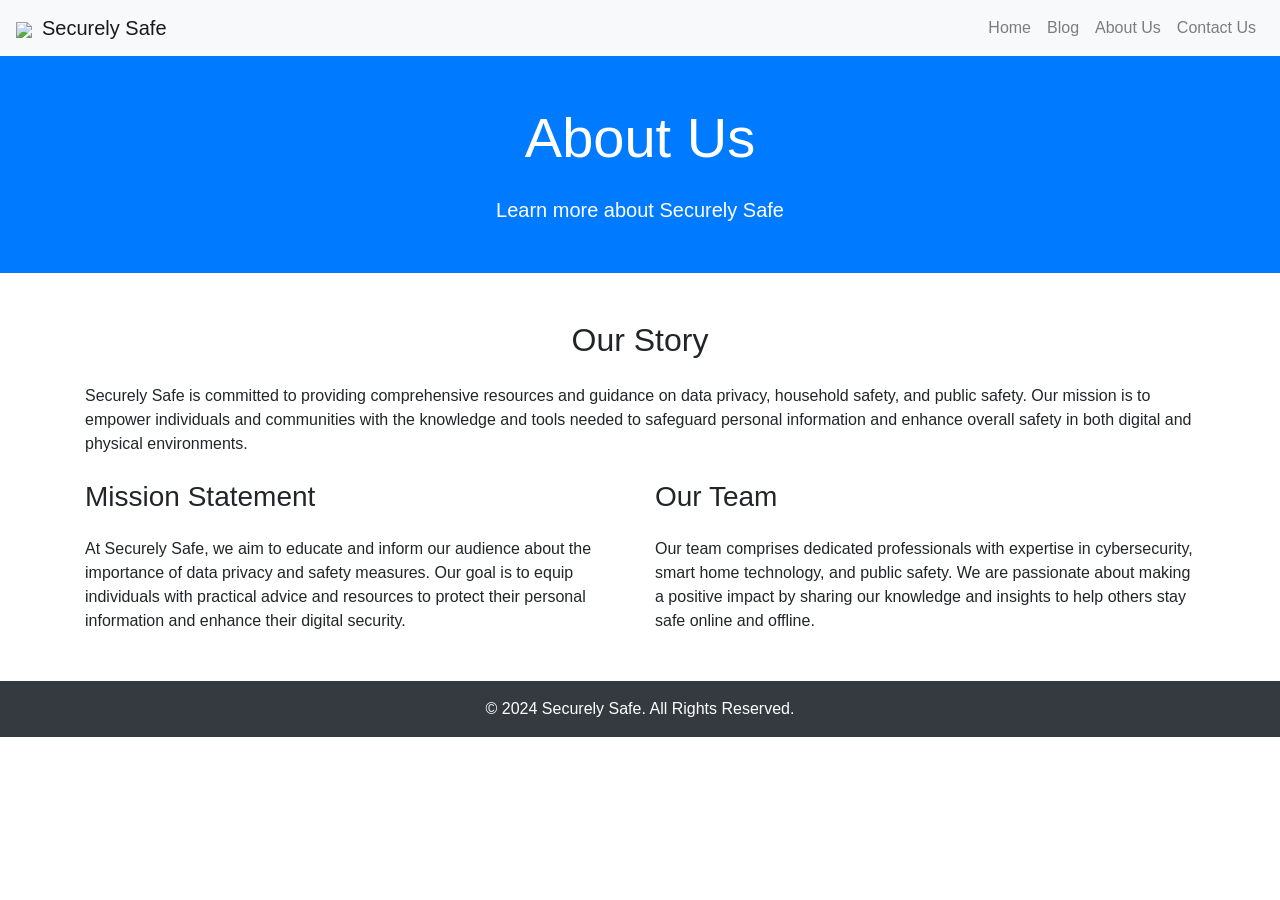
==== About-Us.html @ 58ae1cdb "Add files via upload" ====
<!DOCTYPE html>
<html lang="en">

<head>
    <meta charset="UTF-8">
    <meta name="viewport" content="width=device-width, initial-scale=1.0">
    <title>About Us - Securely Safe</title>
    <!-- Bootstrap CSS -->
    <link href="https://stackpath.bootstrapcdn.com/bootstrap/4.5.2/css/bootstrap.min.css" rel="stylesheet">
    <link rel="stylesheet" href="stylesheet.css">
    <script type="application/ld+json"
        class="yoast-schema-graph">{"@context":"https://schema.org","@graph":[{"@type":"WebPage","@id":"https://pixelgrade.com/","url":"https://pixelgrade.com/","name":"Pixelgrade - Simple WordPress Themes Made for an Easy Start","isPartOf":{"@id":"https://pixelgrade.com/#website"},"about":{"@id":"https://pixelgrade.com/#organization"},"primaryImageOfPage":{"@id":"https://pixelgrade.com/#primaryimage"},"image":{"@id":"https://pixelgrade.com/#primaryimage"},"thumbnailUrl":"https://pixelgrade.com/wp-content/uploads/2022/03/home-new-featured.png","datePublished":"2016-10-17T17:28:29+00:00","dateModified":"2022-08-20T10:22:37+00:00","description":"Pixelgrade is a design studio that for the past 10 years, creates simple WordPress themes for anyone looking to build a modern website.","breadcrumb":{"@id":"https://pixelgrade.com/#breadcrumb"},"inLanguage":"en-US","potentialAction":[{"@type":"ReadAction","target":["https://pixelgrade.com/"]}]},{"@type":"ImageObject","inLanguage":"en-US","@id":"https://pixelgrade.com/#primaryimage","url":"https://pixelgrade.com/wp-content/uploads/2022/03/home-new-featured.png","contentUrl":"https://pixelgrade.com/wp-content/uploads/2022/03/home-new-featured.png","width":1200,"height":628},{"@type":"BreadcrumbList","@id":"https://pixelgrade.com/#breadcrumb","itemListElement":[{"@type":"ListItem","position":1,"name":"Home"}]},{"@type":"WebSite","@id":"https://pixelgrade.com/#website","url":"https://pixelgrade.com/","name":"Pixelgrade","description":"Simple WordPress Themes Made for an Easy Start","publisher":{"@id":"https://pixelgrade.com/#organization"},"potentialAction":[{"@type":"SearchAction","target":{"@type":"EntryPoint","urlTemplate":"https://pixelgrade.com/?s={search_term_string}"},"query-input":"required name=search_term_string"}],"inLanguage":"en-US"},{"@type":"Organization","@id":"https://pixelgrade.com/#organization","name":"Pixel Grade Media SRL","url":"https://pixelgrade.com/","logo":{"@type":"ImageObject","inLanguage":"en-US","@id":"https://pixelgrade.com/#/schema/logo/image/","url":"https://pixelgrade.com/wp-content/uploads/2016/11/cropped-pixelgrade_profile-photo.png","contentUrl":"https://pixelgrade.com/wp-content/uploads/2016/11/cropped-pixelgrade_profile-photo.png","width":512,"height":512,"caption":"Pixel Grade Media SRL"},"image":{"@id":"https://pixelgrade.com/#/schema/logo/image/"},"sameAs":["https://www.facebook.com/pixelgrademedia/","https://twitter.com/pixelgrade","https://www.instagram.com/pixelgrade/","https://www.linkedin.com/company/pixelgrade-media","https://pinterest.com/pixelgrade/"]}]}</script>
    <link rel="dns-prefetch" href="//ajax.googleapis.com" />
    <script type="text/javascript" src="https://ajax.googleapis.com/ajax/libs/jquery/3.6.0/jquery.min.js"
        id="jquery-js"></script>
    <script type="text/javascript"
        src="https://pixelgrade.com/wp-content/plugins/wp-user-avatar/assets/flatpickr/flatpickr.min.js?ver=4.7.0"
        id="ppress-flatpickr-js"></script>
    <script type="text/javascript"
        src="https://pixelgrade.com/wp-content/plugins/wp-user-avatar/assets/select2/select2.min.js?ver=4.7.0"
        id="ppress-select2-js"></script>
    <script type="text/javascript"
        id="jquery-cookie-js-extra">var affwp_scripts = { "ajaxurl": "https:\/\/pixelgrade.com\/wp-admin\/admin-ajax.php" };</script>
    <script type="text/javascript" defer="defer"
        src="https://pixelgrade.com/wp-content/plugins/woocommerce/assets/js/jquery-cookie/jquery.cookie.min.js?ver=1.4.1-wc.6.7.0"
        id="jquery-cookie-js"></script>
    <script type="text/javascript"
        id="affwp-tracking-js-extra">var affwp_debug_vars = { "integrations": { "woocommerce": "WooCommerce" }, "version": "2.9.5.3", "currency": "USD", "ref_cookie": "affwp_ref", "visit_cookie": "affwp_ref_visit_id", "campaign_cookie": "affwp_campaign" };</script>
    <script type="text/javascript" defer="defer"
        src="https://pixelgrade.com/wp-content/plugins/affiliate-wp/assets/js/tracking.min.js?ver=2.9.5.3"
        id="affwp-tracking-js"></script>
    <script
        type="text/javascript">function addClass(el, className) { if (el.classList) { el.classList.add(className); } else { var current = el.className, found = false; var all = current.split(' '); for (var i = 0; i < all.length, !found; i++) { found = all[i] === className; } if (!found) { if (current === '') { el.className = className; } else { el.className += ' ' + className; } } } } function createStyleLink(handle, href) { var s = document.createElement('link'); s.rel = 'stylesheet'; s.onload = function () { addClass(document.body, handle + '-ready'); }; s.setAttribute('id', handle); s.setAttribute('href', href); document.body.appendChild(s) } window.addEventListener('load', function () { createStyleLink('wc-blocks-integration', 'https://pixelgrade.com/wp-content/plugins/woocommerce-subscriptions/vendor/woocommerce/subscriptions-core/build/index.css?ver=4.4.0'); createStyleLink('gutenberg-marketing-blocks-style', 'https://pixelgrade.com/wp-content/plugins/pxg-marketing-blocks/blocks/dist/blocks.style.build.css?ver=1.1.0'); createStyleLink('ppress-frontend', 'https://pixelgrade.com/wp-content/plugins/wp-user-avatar/assets/css/frontend.min.css?ver=4.7.0'); createStyleLink('ppress-flatpickr', 'https://pixelgrade.com/wp-content/plugins/wp-user-avatar/assets/flatpickr/flatpickr.min.css?ver=4.7.0'); createStyleLink('ppress-select2', 'https://pixelgrade.com/wp-content/plugins/wp-user-avatar/assets/select2/select2.min.css?ver=6.0.3'); createStyleLink('newsletter', 'https://pixelgrade.com/wp-content/plugins/newsletter/style.css?ver=7.3.6'); createStyleLink('storechild-vendor', 'https://pixelgrade.com/wp-content/themes/storechild/vendor.css?ver=2.4.33'); createStyleLink('storechild-print', 'https://pixelgrade.com/wp-content/themes/storechild/print.css?ver=2.4.33'); });</script>
    <script>window.wc_ga_pro = {}; window.wc_ga_pro.ajax_url = 'https://pixelgrade.com/wp-admin/admin-ajax.php'; window.wc_ga_pro.available_gateways = { "stripe": "Credit Card (Stripe)" }; window.wc_ga_pro.interpolate_json = function (object, variables) { if (!variables) { return object; } var j = JSON.stringify(object); for (var k in variables) { j = j.split('{$' + k + '}').join(variables[k]); } return JSON.parse(j); }; window.wc_ga_pro.get_payment_method_title = function (payment_method) { return window.wc_ga_pro.available_gateways[payment_method] || payment_method; }; window.wc_ga_pro.is_valid_email = function (email) { return /[^\s@]+@[^\s@]+\.[^\s@]+/.test(email); };</script>
    <script>(function (i, s, o, g, r, a, m) { i['GoogleAnalyticsObject'] = r; i[r] = i[r] || function () { (i[r].q = i[r].q || []).push(arguments) }, i[r].l = 1 * new Date(); a = s.createElement(o), m = s.getElementsByTagName(o)[0]; a.async = 1; a.src = g; m.parentNode.insertBefore(a, m) })(window, document, 'script', 'https://www.google-analytics.com/analytics.js', 'ga'); ga('create', 'UA-6079543-8', { "cookieDomain": "auto" }); ga('set', 'forceSSL', true); ga('require', 'GTM-NXHF29H'); ga('require', 'ec'); (function () { var event = document.createEvent('Event'); event.initEvent('wc_google_analytics_pro_loaded', true, true); document.dispatchEvent(event); })();</script>
    <script>var tikemp_ajax_url = "https://pixelgrade.com/wp-admin/admin-ajax.php";</script>
    <script
        type="text/javascript">var AFFWP = AFFWP || {}; AFFWP.referral_var = 'ref'; AFFWP.expiration = 30; AFFWP.debug = 0; AFFWP.referral_credit_last = 0;</script>
    <noscript>
        <style>
            .woocommerce-product-gallery {
                opacity: 1 !important;
            }
        </style>
    </noscript>
    <link rel="apple-touch-icon" sizes="57x57" href="image/favicon/apple-icon-57x57.png">
    <link rel="apple-touch-icon" sizes="60x60" href="image/favicon/apple-icon-60x60.png">
    <link rel="apple-touch-icon" sizes="72x72" href="image/favicon/apple-icon-72x72.png">
    <link rel="apple-touch-icon" sizes="76x76" href="image/favicon/apple-icon-76x76.png">
    <link rel="apple-touch-icon" sizes="114x114" href="image/favicon/apple-icon-114x114.png">
    <link rel="apple-touch-icon" sizes="120x120" href="image/favicon/apple-icon-120x120.png">
    <link rel="apple-touch-icon" sizes="144x144" href="image/favicon/apple-icon-144x144.png">
    <link rel="apple-touch-icon" sizes="152x152" href="image/favicon/apple-icon-152x152.png">
    <link rel="apple-touch-icon" sizes="180x180" href="image/favicon/apple-icon-180x180.png">
    <link rel="icon" type="image/png" sizes="192x192"  href="image/favicon/android-icon-192x192.png">
    <link rel="icon" type="image/png" sizes="32x32" href="image/favicon/favicon-32x32.png">
    <link rel="icon" type="image/png" sizes="96x96" href="image/favicon/favicon-96x96.png">
    <link rel="icon" type="image/png" sizes="16x16" href="image/favicon/favicon-16x16.png">
    <link rel="manifest" href="image/favicon/manifest.json">
    <meta name="msapplication-TileColor" content="#ffffff">
    <meta name="msapplication-TileImage" content="image/favicon/ms-icon-144x144.png">
    <meta name="theme-color" content="#ffffff">

</head>

<body>
    <!-- Navigation Bar -->
    <nav class="navbar navbar-expand-lg navbar-light bg-light">
        <a class="navbar-brand" href="Home.html"><img src="image/logo.jpeg" class="logo">Securely Safe</a>
        <button class="navbar-toggler" type="button" data-toggle="collapse" data-target="#navbarNav"
            aria-controls="navbarNav" aria-expanded="false" aria-label="Toggle navigation">
            <span class="navbar-toggler-icon"></span>
        </button>
        <div class="collapse navbar-collapse" id="navbarNav">
            <ul class="navbar-nav ml-auto">
                <li class="nav-item"><a class="nav-link" href="Home.html">Home</a></li>
                <li class="nav-item"><a class="nav-link" href="Blog.html">Blog</a></li>
                <li class="nav-item"><a class="nav-link" href="About-Us.html">About Us</a></li>
                <li class="nav-item"><a class="nav-link" href="Contact-Us.html">Contact Us</a></li>
            </ul>
        </div>
    </nav>
        <!-- Header Section -->
        <header class="bg-primary text-white text-center py-5" style="background-image: url(image/About-us.jpg); background-position: center; background-repeat: no-repeat; background-size: cover;">
            <div class="container">
                <h1 class="display-4">About Us</h1>
                <p class="lead">Learn more about Securely Safe</p>
            </div>
        </header>
    
        <!-- About Us Section -->
        <section id="about-us" class="py-5">
            <div class="container">
                <h2 class="text-center">Our Story</h2>
                <p>Securely Safe is committed to providing comprehensive resources and guidance on data privacy, household safety, and public safety. Our mission is to empower individuals and communities with the knowledge and tools needed to safeguard personal information and enhance overall safety in both digital and physical environments.</p>
                <div class="row mt-4">
                    <div class="col-md-6">
                        <h3>Mission Statement</h3>
                        <p>At Securely Safe, we aim to educate and inform our audience about the importance of data privacy and safety measures. Our goal is to equip individuals with practical advice and resources to protect their personal information and enhance their digital security.</p>
                    </div>
                    <div class="col-md-6">
                        <h3>Our Team</h3>
                        <p>Our team comprises dedicated professionals with expertise in cybersecurity, smart home technology, and public safety. We are passionate about making a positive impact by sharing our knowledge and insights to help others stay safe online and offline.</p>
                    </div>
                </div>
            </div>
        </section>
    
<!-- Footer -->
<footer class="bg-dark text-white text-center py-3">
    <div class="container">
        <p>&copy; 2024 Securely Safe. All Rights Reserved.</p>
    </div>
</footer>

<!-- Bootstrap JS and dependencies -->
<script src="https://code.jquery.com/jquery-3.5.1.slim.min.js"></script>
<script src="https://cdn.jsdelivr.net/npm/@popperjs/core@2.5.4/dist/umd/popper.min.js"></script>
<script src="https://stackpath.bootstrapcdn.com/bootstrap/4.5.2/js/bootstrap.min.js"></script>
<script
    type="text/javascript">(function () { var c = document.body.className; c = c.replace(/woocommerce-no-js/, 'woocommerce-js'); document.body.className = c; })();</script>
<script type="text/javascript"
    id="ppress-frontend-script-js-extra">var pp_ajax_form = { "ajaxurl": "https:\/\/pixelgrade.com\/wp-admin\/admin-ajax.php", "confirm_delete": "Are you sure?", "deleting_text": "Deleting...", "deleting_error": "An error occurred. Please try again.", "nonce": "6668561962", "disable_ajax_form": "false", "is_checkout": "0", "is_checkout_tax_enabled": "0" };</script>
<script type="text/javascript"
    src="https://pixelgrade.com/wp-content/plugins/wp-user-avatar/assets/js/frontend.min.js?ver=4.7.0"
    id="ppress-frontend-script-js"></script>
<script type="text/javascript"
    src="https://pixelgrade.com/wp-content/plugins/beautiful-and-responsive-cookie-consent/public/cookieNSCconsent.min.js?ver=2.11.1"
    id="nsc_bar_nice-cookie-consent_js-js"></script>
<script type="text/javascript"
    id="nsc_bar_nice-cookie-consent_js-js-after">window.addEventListener("load", function () { window.cookieconsent.initialise({ "content": { "deny": "", "dismiss": "", "allow": "", "link": "", "href": "", "message": "", "policy": "Cookie Settings", "savesettings": "", "target": "", "linksecond": "", "hrefsecond": "", "close": "x" }, "type": "info", "palette": { "popup": { "background": "rgba(255, 255, 255, 0)", "text": "rgba(255, 255, 255, 0)" }, "button": { "background": "rgba(255, 255, 255, 0)", "text": "rgba(255, 255, 255, 0)", "border": "" }, "switches": { "background": "", "backgroundChecked": "", "switch": "", "text": "" } }, "position": "top", "theme": "block", "cookietypes": [{ "label": "Technical", "checked": "checked", "disabled": "disabled", "cookie_suffix": "tech" }, { "label": "Marketing", "checked": "", "disabled": "", "cookie_suffix": "marketing" }], "revokable": true, "dataLayerName": "dataLayer", "improveBannerLoadingSpeed": "0", "container": "", "customizedFont": "" }) });</script>
<script type="text/javascript"
    id="storefront-js-extra">var storefront_ajax_object = { "ajaxurl": "https:\/\/pixelgrade.com\/wp-admin\/admin-ajax.php", "productSearchRest": { "root": "https:\/\/pixelgrade.com\/wp-json\/", "base": "https:\/\/pixelgrade.com\/wp-json\/esproducts\/v1\/front", "endpoint": { "search": { "method": "POST", "url": "https:\/\/pixelgrade.com\/wp-json\/esproducts\/v1\/front\/search" } } } };</script>
<script type="text/javascript" defer="defer"
    src="https://cdn.pixelgrade.com/wp-content/themes/storechild/assets/js/app.min.js,qver=2.4.33.pagespeed.ce.ubTPeoB2Pd.js"
    id="storefront-js"></script>
<script type="text/javascript"
    src="https://pixelgrade.com/wp-content/plugins/elementor/assets/js/webpack.runtime.min.js?ver=3.6.7"
    id="elementor-webpack-runtime-js"></script>
<script type="text/javascript"
    src="https://pixelgrade.com/wp-content/plugins/elementor/assets/js/frontend-modules.min.js?ver=3.6.7"
    id="elementor-frontend-modules-js"></script>
<script type="text/javascript" defer="defer"
    src="https://pixelgrade.com/wp-content/plugins/elementor/assets/lib/waypoints/waypoints.min.js?ver=4.0.2"
    id="elementor-waypoints-js"></script>
<script type="text/javascript"
    src="https://cdn.pixelgrade.com/wp-includes/js/jquery/ui/core.min.js,qver=1.13.1.pagespeed.jm.CIngjIZuxD.js"
    id="jquery-ui-core-js"></script>
<script type="text/javascript"
    id="elementor-frontend-js-before">var elementorFrontendConfig = { "environmentMode": { "edit": false, "wpPreview": false, "isScriptDebug": false }, "i18n": { "shareOnFacebook": "Share on Facebook", "shareOnTwitter": "Share on Twitter", "pinIt": "Pin it", "download": "Download", "downloadImage": "Download image", "fullscreen": "Fullscreen", "zoom": "Zoom", "share": "Share", "playVideo": "Play Video", "previous": "Previous", "next": "Next", "close": "Close" }, "is_rtl": false, "breakpoints": { "xs": 0, "sm": 480, "md": 768, "lg": 1025, "xl": 1440, "xxl": 1600 }, "responsive": { "breakpoints": { "mobile": { "label": "Mobile", "value": 767, "default_value": 767, "direction": "max", "is_enabled": true }, "mobile_extra": { "label": "Mobile Extra", "value": 880, "default_value": 880, "direction": "max", "is_enabled": false }, "tablet": { "label": "Tablet", "value": 1024, "default_value": 1024, "direction": "max", "is_enabled": true }, "tablet_extra": { "label": "Tablet Extra", "value": 1200, "default_value": 1200, "direction": "max", "is_enabled": false }, "laptop": { "label": "Laptop", "value": 1366, "default_value": 1366, "direction": "max", "is_enabled": false }, "widescreen": { "label": "Widescreen", "value": 2400, "default_value": 2400, "direction": "min", "is_enabled": false } } }, "version": "3.6.7", "is_static": false, "experimentalFeatures": { "e_optimized_assets_loading": true, "e_import_export": true, "e_hidden_wordpress_widgets": true, "theme_builder_v2": true, "landing-pages": true, "elements-color-picker": true, "favorite-widgets": true, "admin-top-bar": true, "page-transitions": true, "notes": true, "form-submissions": true, "e_scroll_snap": true }, "urls": { "assets": "https:\/\/pixelgrade.com\/wp-content\/plugins\/elementor\/assets\/" }, "settings": { "page": [], "editorPreferences": [] }, "kit": { "active_breakpoints": ["viewport_mobile", "viewport_tablet"], "global_image_lightbox": "yes", "lightbox_enable_counter": "yes", "lightbox_enable_fullscreen": "yes", "lightbox_enable_zoom": "yes", "lightbox_enable_share": "yes", "lightbox_title_src": "title", "lightbox_description_src": "description", "woocommerce_notices_elements": [] }, "post": { "id": 386, "title": "Pixelgrade%20-%20Simple%20WordPress%20Themes%20Made%20for%20an%20Easy%20Start", "excerpt": "", "featuredImage": "https:\/\/pixelgrade.com\/wp-content\/uploads\/2022\/03\/home-new-featured-1024x536.png" } };</script>
<script type="text/javascript"
    src="https://pixelgrade.com/wp-content/plugins/elementor/assets/js/frontend.min.js?ver=3.6.7"
    id="elementor-frontend-js"></script>
<script type="text/javascript"
    src="https://pixelgrade.com/wp-content/plugins/elementor-pro/assets/js/elements-handlers.min.js?ver=3.7.2"
    id="pro-elements-handlers-js"></script>
<script
    type="text/javascript">jQuery(function ($) { (function () { function trackEvents() { ga('send', 'pageview'); ga('send', { "hitType": "event", "eventCategory": "Homepage", "eventAction": "Viewed homepage", "eventLabel": null, "eventValue": null, "nonInteraction": true }); } if ('undefined' !== typeof ga) { trackEvents(); } else { document.addEventListener('wc_google_analytics_pro_loaded', trackEvents); } })(); });</script>
<script
    type="text/javascript">function addClass(el, className) { if (el.classList) { el.classList.add(className); } else { var current = el.className, found = false; var all = current.split(' '); for (var i = 0; i < all.length, !found; i++) { found = all[i] === className; } if (!found) { if (current === '') { el.className = className; } else { el.className += ' ' + className; } } } } function createStyleLink(handle, href) { var s = document.createElement('link'); s.rel = 'stylesheet'; s.onload = function () { addClass(document.body, handle + '-ready'); }; s.setAttribute('id', handle); s.setAttribute('href', href); document.body.appendChild(s) } window.addEventListener('load', function () { });</script>
</body>

</html>
---- stylesheet.css ----
.logo {
    height: 40px;
    margin-right: 10px;
}


.b-red {
    background-color: #de1651;
    color: #fff
}

.b-red a:not(.button) {
    color: hsla(0, 0%, 100%, .6)
}

.b-red a:not(.button):active,
.b-red a:not(.button):hover {
    color: #fff
}

.f-red {
    color: #de1651
}

.b-red--light {
    background-color: #de1651;
    color: #fff
}

.b-red--light a:not(.button) {
    color: hsla(0, 0%, 100%, .6)
}

.b-red--light a:not(.button):active,
.b-red--light a:not(.button):hover {
    color: #fff
}

.f-red--light {
    color: #de1651
}

.b-red--dark {
    background-color: #c8164b;
    color: #fff
}

.b-red--dark a:not(.button) {
    color: hsla(0, 0%, 100%, .6)
}

.b-red--dark a:not(.button):active,
.b-red--dark a:not(.button):hover {
    color: #fff
}

.f-red--dark {
    color: #c8164b
}

.b-red--body {
    background-color: #2a2136;
    color: #fff
}

.b-red--body a:not(.button) {
    color: hsla(0, 0%, 100%, .6)
}

.b-red--body a:not(.button):active,
.b-red--body a:not(.button):hover {
    color: #fff
}

.f-red--body {
    color: #2a2136
}

.b-blue {
    background-color: #00aca0;
    color: #fff
}

.b-blue a:not(.button) {
    color: hsla(0, 0%, 100%, .6)
}

.b-blue a:not(.button):active,
.b-blue a:not(.button):hover {
    color: #fff
}

.f-blue {
    color: #00aca0
}

.b-blue--light,
.site-header--boxed {
    background-color: #1bb1a1;
    color: #fff
}

.b-blue--light a:not(.button),
.site-header--boxed a:not(.button) {
    color: hsla(0, 0%, 100%, .6)
}

.b-blue--light a:not(.button):active,
.b-blue--light a:not(.button):hover,
.site-header--boxed a:not(.button):active,
.site-header--boxed a:not(.button):hover {
    color: #fff
}

.f-blue--light {
    color: #1bb1a1
}

.b-blue--dark {
    background-color: #059688;
    color: #fff
}

.b-blue--dark a:not(.button) {
    color: hsla(0, 0%, 100%, .6)
}

.b-blue--dark a:not(.button):active,
.b-blue--dark a:not(.button):hover {
    color: #fff
}

.f-blue--dark {
    color: #059688
}

.b-blue--body {
    background-color: #463850;
    color: #fff
}

.b-blue--body a:not(.button) {
    color: hsla(0, 0%, 100%, .6)
}

.b-blue--body a:not(.button):active,
.b-blue--body a:not(.button):hover {
    color: #fff
}

.f-blue--body {
    color: #463850
}

.b-purple {
    background-color: #8e65c0;
    color: #fff
}

.b-purple a:not(.button) {
    color: hsla(0, 0%, 100%, .6)
}

.b-purple a:not(.button):active,
.b-purple a:not(.button):hover {
    color: #fff
}

.f-purple {
    color: #8e65c0
}

.b-purple--light,
.hero--home__text,
.home-grid__products {
    background-color: #8e65c0;
    color: #fff
}

.b-purple--light a:not(.button),
.hero--home__text a:not(.button),
.home-grid__products a:not(.button) {
    color: hsla(0, 0%, 100%, .6)
}

.b-purple--light a:not(.button):active,
.b-purple--light a:not(.button):hover,
.hero--home__text a:not(.button):active,
.hero--home__text a:not(.button):hover,
.home-grid__products a:not(.button):active,
.home-grid__products a:not(.button):hover {
    color: #fff
}

.f-purple--light {
    color: #8e65c0
}

.b-purple--dark {
    background-color: #56347f;
    color: #fff
}

.b-purple--dark a:not(.button) {
    color: hsla(0, 0%, 100%, .6)
}

.b-purple--dark a:not(.button):active,
.b-purple--dark a:not(.button):hover {
    color: #fff
}

.f-purple--dark {
    color: #56347f
}

.b-purple--body {
    background-color: #2a2136;
    color: #fff
}

.b-purple--body a:not(.button) {
    color: hsla(0, 0%, 100%, .6)
}

.b-purple--body a:not(.button):active,
.b-purple--body a:not(.button):hover {
    color: #fff
}

.f-purple--body {
    color: #2a2136
}

.b-orange {
    background-color: #ff671f;
    color: #fff
}

.b-orange a:not(.button) {
    color: hsla(0, 0%, 100%, .6)
}

.b-orange a:not(.button):active,
.b-orange a:not(.button):hover {
    color: #fff
}

.f-orange {
    color: #ff671f
}

.b-orange--light {
    background-color: #ff671f;
    color: #fff
}

.b-orange--light a:not(.button) {
    color: hsla(0, 0%, 100%, .6)
}

.b-orange--light a:not(.button):active,
.b-orange--light a:not(.button):hover {
    color: #fff
}

.f-orange--light {
    color: #ff671f
}

.b-orange--dark {
    background-color: #d74400;
    color: #fff
}

.b-orange--dark a:not(.button) {
    color: hsla(0, 0%, 100%, .6)
}

.b-orange--dark a:not(.button):active,
.b-orange--dark a:not(.button):hover {
    color: #fff
}

.f-orange--dark {
    color: #d74400
}

.b-orange--body {
    background-color: #2a2136;
    color: #fff
}

.b-orange--body a:not(.button) {
    color: hsla(0, 0%, 100%, .6)
}

.b-orange--body a:not(.button):active,
.b-orange--body a:not(.button):hover {
    color: #fff
}

.f-orange--body {
    color: #2a2136
}

.b-white,
.nav--main .count,
.site-header-cart.menu .count {
    background-color: #fff;
    color: #201e21
}

.f-white {
    color: #fff
}

.b-white--light {
    background-color: #fff;
    color: #201e21
}

.f-white--light {
    color: #fff
}

.b-white--dark {
    background-color: #fff;
    color: #201e21
}

.f-white--dark {
    color: #fff
}

.b-gray {
    background-color: #f2f2f2;
    color: #201e21
}

.f-gray {
    color: #f2f2f2
}

.b-gray--light {
    background-color: #f8f8f8;
    color: #201e21
}

.f-gray--light {
    color: #f8f8f8
}

.b-gray--dark {
    background-color: #ececec;
    color: #201e21
}

.f-gray--dark {
    color: #ececec
}

.b-black {
    background-color: #201e21;
    color: #fff
}

.b-black a:not(.button) {
    color: hsla(0, 0%, 100%, .6)
}

.b-black a:not(.button):active,
.b-black a:not(.button):hover {
    color: #fff
}

.f-black {
    color: #201e21
}

.b-black--light {
    background-color: #434343;
    color: #fff
}

.b-black--light a:not(.button) {
    color: hsla(0, 0%, 100%, .6)
}

.b-black--light a:not(.button):active,
.b-black--light a:not(.button):hover {
    color: #fff
}

.f-black--light {
    color: #434343
}

.b-black--lighter {
    background-color: #828282;
    color: #fff
}

.b-black--lighter a:not(.button) {
    color: hsla(0, 0%, 100%, .6)
}

.b-black--lighter a:not(.button):active,
.b-black--lighter a:not(.button):hover {
    color: #fff
}

.f-black--lighter {
    color: #828282
}

.b-black--dark {
    background-color: #000;
    color: #fff
}

.b-black--dark a:not(.button) {
    color: hsla(0, 0%, 100%, .6)
}

.b-black--dark a:not(.button):active,
.b-black--dark a:not(.button):hover {
    color: #fff
}

.f-black--dark {
    color: #000
}

.b-green {
    background-color: #00cab6;
    color: #fff
}

.b-green a:not(.button) {
    color: hsla(0, 0%, 100%, .6)
}

.b-green a:not(.button):active,
.b-green a:not(.button):hover {
    color: #fff
}

.f-green {
    color: #00cab6
}

.b-green--light {
    background-color: #00cab6;
    color: #fff
}

.b-green--light a:not(.button) {
    color: hsla(0, 0%, 100%, .6)
}

.b-green--light a:not(.button):active,
.b-green--light a:not(.button):hover {
    color: #fff
}

.f-green--light {
    color: #00cab6
}

.b-green--dark {
    background-color: #1bb1a1;
    color: #fff
}

.b-green--dark a:not(.button) {
    color: hsla(0, 0%, 100%, .6)
}

.b-green--dark a:not(.button):active,
.b-green--dark a:not(.button):hover {
    color: #fff
}

.f-green--dark {
    color: #1bb1a1
}

.b-tan {
    background-color: #00cab6;
    color: #fff
}

.b-tan a:not(.button) {
    color: hsla(0, 0%, 100%, .6)
}

.b-tan a:not(.button):active,
.b-tan a:not(.button):hover {
    color: #fff
}

.f-tan {
    color: #00cab6
}

.b-tan--light {
    background-color: #00cab6;
    color: #fff
}

.b-tan--light a:not(.button) {
    color: hsla(0, 0%, 100%, .6)
}

.b-tan--light a:not(.button):active,
.b-tan--light a:not(.button):hover {
    color: #fff
}

.f-tan--light {
    color: #00cab6
}

.b-tan--dark {
    background-color: #00cab6;
    color: #fff
}

.b-tan--dark a:not(.button) {
    color: hsla(0, 0%, 100%, .6)
}

.b-tan--dark a:not(.button):active,
.b-tan--dark a:not(.button):hover {
    color: #fff
}

.f-tan--dark {
    color: #00cab6
}

.b-yellow {
    background-color: #f9df29;
    color: #fff
}

.b-yellow a:not(.button) {
    color: hsla(0, 0%, 100%, .6)
}

.b-yellow a:not(.button):active,
.b-yellow a:not(.button):hover {
    color: #fff
}

.f-yellow {
    color: #f9df29
}

.b-yellow--light {
    background-color: #f9df29;
    color: #fff
}

.b-yellow--light a:not(.button) {
    color: hsla(0, 0%, 100%, .6)
}

.b-yellow--light a:not(.button):active,
.b-yellow--light a:not(.button):hover {
    color: #fff
}

.f-yellow--light {
    color: #f9df29
}

.b-yellow--dark {
    background-color: #f9df29;
    color: #fff
}

.b-yellow--dark a:not(.button) {
    color: hsla(0, 0%, 100%, .6)
}

.b-yellow--dark a:not(.button):active,
.b-yellow--dark a:not(.button):hover {
    color: #fff
}

.f-yellow--dark {
    color: #f9df29
}

html {
    -webkit-box-sizing: border-box;
    box-sizing: border-box
}

*,
:after,
:before {
    -webkit-box-sizing: inherit;
    box-sizing: inherit
}

/*! normalize.css v4.2.0 | MIT License | github.com/necolas/normalize.css */
html {
    font-family: sans-serif;
    line-height: 1.15;
    -ms-text-size-adjust: 100%;
    -webkit-text-size-adjust: 100%
}

body {
    margin: 0
}

article,
aside,
details,
figcaption,
figure,
footer,
header,
main,
menu,
nav,
section,
summary {
    display: block
}

audio,
canvas,
progress,
video {
    display: inline-block
}

audio:not([controls]) {
    display: none;
    height: 0
}

progress {
    vertical-align: baseline
}

[hidden],
template {
    display: none
}

a {
    background-color: transparent;
    -webkit-text-decoration-skip: objects
}

a:active,
a:focus,
a:hover {
    outline: 0;
    outline-width: 0
}

abbr[title] {
    border-bottom: none;
    text-decoration: underline;
    -webkit-text-decoration: underline dotted;
    text-decoration: underline dotted
}

b,
strong {
    font-weight: inherit;
    font-weight: bolder
}

dfn {
    font-style: italic
}

h1 {
    font-size: 2em;
    margin: .67em 0
}

mark {
    background-color: #f9e547;
    color: #2f2f2f;
    border-radius: 3px
}

small {
    font-size: 80%
}

sub,
sup {
    font-size: 75%;
    line-height: 0;
    position: relative;
    vertical-align: baseline
}

sub {
    bottom: -.25em
}

sup {
    top: -.5em
}

img {
    border-style: none
}

svg:not(:root) {
    overflow: hidden
}

code,
kbd,
pre,
samp {
    font-family: monospace, monospace;
    font-size: 1em
}

figure {
    margin: 1em 40px
}

hr {
    -webkit-box-sizing: content-box;
    box-sizing: content-box;
    height: 0;
    overflow: visible
}

button,
input,
optgroup,
select,
textarea {
    font: inherit;
    margin: 0
}

optgroup {
    font-weight: 700
}

button,
input {
    overflow: visible
}

button,
select {
    text-transform: none
}

[type=reset],
[type=submit],
button,
html [type=button] {
    -webkit-appearance: button
}

[type=button]::-moz-focus-inner,
[type=reset]::-moz-focus-inner,
[type=submit]::-moz-focus-inner,
button::-moz-focus-inner {
    border-style: none;
    padding: 0
}

[type=button]:-moz-focusring,
[type=reset]:-moz-focusring,
[type=submit]:-moz-focusring,
button:-moz-focusring {
    outline: 1px dotted ButtonText
}

fieldset {
    border: 1px solid silver;
    margin: 0 2px;
    padding: .35em .625em .75em
}

legend {
    -webkit-box-sizing: border-box;
    box-sizing: border-box;
    color: inherit;
    display: table;
    max-width: 100%;
    padding: 0;
    white-space: normal
}

textarea {
    overflow: auto
}

[type=checkbox],
[type=radio] {
    -webkit-box-sizing: border-box;
    box-sizing: border-box;
    padding: 0
}

[type=number]::-webkit-inner-spin-button,
[type=number]::-webkit-outer-spin-button {
    height: auto
}

[type=search] {
    -webkit-appearance: textfield;
    outline-offset: -2px
}

[type=search]::-webkit-search-cancel-button,
[type=search]::-webkit-search-decoration {
    -webkit-appearance: none
}

::-webkit-input-placeholder {
    color: inherit;
    opacity: .54
}

::-webkit-file-upload-button {
    -webkit-appearance: button;
    font: inherit
}

button,
input,
optgroup,
select,
textarea {
    font-size: var(--final-font-size);
    font-weight: var(--current-font-weight);
    font-family: var(--current-font-family);
    font-style: var(--current-font-style);
    line-height: var(--current-line-height);
    letter-spacing: var(--current-letter-spacing);
    text-transform: var(--current-text-transform);
    -webkit-font-feature-settings: var(--current-font-feature);
    font-feature-settings: var(--current-font-feature)
}

h1 {
    font-size: var(--final-font-size)
}

blockquote,
body,
dd,
dl,
fieldset,
figure,
h1,
h2,
h3,
h4,
h5,
h6,
hr,
legend,
ol,
p,
pre,
ul {
    margin: 0;
    padding: 0
}

li>ol,
li>ul {
    margin-bottom: 0
}

table {
    border-collapse: collapse;
    border-spacing: 0
}

abbr[title],
dfn[title] {
    cursor: help
}

a {
    -webkit-tap-highlight-color: rgba(0, 0, 0, 0)
}

@font-face {
    font-family: Galano Classic;
    src: url(https://pxgcdn.com/fonts/galanoclassic/galano_classic_bold-webfont.woff2) format("woff2"), url(https://pxgcdn.com/fonts/galanoclassic/galano_classic_bold-webfont.woff) format("woff");
    font-weight: 700;
    font-style: normal;
    font-display: swap
}

@font-face {
    font-family: Galano Classic;
    src: url(https://pxgcdn.com/fonts/galanoclassic/galano_classic_semibold-webfont.woff2) format("woff2"), url(https://pxgcdn.com/fonts/galanoclassic/galano_classic_semibold-webfont.woff) format("woff");
    font-weight: 600;
    font-style: normal;
    font-display: swap
}

@font-face {
    font-family: Galano Classic;
    src: url(https://pxgcdn.com/fonts/galanoclassic/galanoclassic-extrabold-webfont.woff2) format("woff2"), url(https://pxgcdn.com/fonts/galanoclassic/galanoclassic-extrabold-webfont.woff) format("woff");
    font-weight: 700;
    font-style: normal;
    font-display: swap
}

@font-face {
    font-family: Galano Grotesque Alt;
    src: url(https://pxgcdn.com/fonts/galanogrotesquealt/galano_grotesque_alt-webfont.woff2) format("woff2"), url(https://pxgcdn.com/fonts/galanogrotesquealt/galano_grotesque_alt-webfont.woff) format("woff");
    font-weight: 400;
    font-style: normal;
    font-display: swap
}

@font-face {
    font-family: Galano Grotesque Alt;
    src: url(https://pxgcdn.com/fonts/galanogrotesquealt/galano_grotesque_alt_italic-webfont.woff2) format("woff2"), url(https://pxgcdn.com/fonts/galanogrotesquealt/galano_grotesque_alt_italic-webfont.woff) format("woff");
    font-weight: 400;
    font-style: italic;
    font-display: swap
}

@font-face {
    font-family: Galano Grotesque Alt;
    src: url(https://pxgcdn.com/fonts/galanogrotesquealt/galano_grotesque_alt_semi_bold-webfont.woff2) format("woff2"), url(https://pxgcdn.com/fonts/galanogrotesquealt/galano_grotesque_alt_semi_bold-webfont.woff) format("woff");
    font-weight: 700;
    font-style: normal;
    font-display: swap
}

@font-face {
    font-family: Galano Grotesque Alt;
    src: url(https://pxgcdn.com/fonts/galanogrotesquealt/galano_grotesque_alt_semi_bold_italic-webfont.woff2) format("woff2"), url(https://pxgcdn.com/fonts/galanogrotesquealt/galano_grotesque_alt_semi_bold_italic-webfont.woff) format("woff");
    font-weight: 700;
    font-style: italic;
    font-display: swap
}

@font-face {
    font-family: Galano Grotesque Alt;
    src: url(https://pxgcdn.com/fonts/galanogrotesquealt/galano_grotesque_alt_medium-webfont.woff2) format("woff2"), url(https://pxgcdn.com/fonts/galanogrotesquealt/galano_grotesque_alt_medium-webfont.woff) format("woff");
    font-weight: 500;
    font-style: normal;
    font-display: swap
}

@font-face {
    font-family: Adelle Sans;
    src: url(https://pxgcdn.com/fonts/adellesans/07-07-2020/adellesans-regular-webfont.woff2) format("woff2"), url(https://pxgcdn.com/fonts/adellesans/07-07-2020/adellesans-regular-webfont.woff2) format("woff");
    font-weight: 400;
    font-style: normal;
    font-display: swap
}

@font-face {
    font-family: Adelle Sans;
    src: url(https://pxgcdn.com/fonts/adellesans/07-07-2020/adellesans-italic-webfont.woff2) format("woff2"), url(https://pxgcdn.com/fonts/adellesans/07-07-2020/adellesans-italic-webfont.woff2) format("woff");
    font-weight: 400;
    font-style: italic;
    font-display: swap
}

@font-face {
    font-family: Adelle Sans;
    src: url(https://pxgcdn.com/fonts/adellesans/07-07-2020/adellesans-extrabold-webfont.woff2) format("woff2"), url(https://pxgcdn.com/fonts/adellesans/07-07-2020/adellesans-extrabold-webfont.woff2) format("woff");
    font-weight: 700;
    font-style: normal;
    font-display: swap
}

@font-face {
    font-family: Adelle Sans;
    src: url(https://pxgcdn.com/fonts/adellesans/07-07-2020/adellesans-extrabolditalic-webfont.woff2) format("woff2"), url(https://pxgcdn.com/fonts/adellesans/07-07-2020/adellesans-extrabolditalic-webfont.woff2) format("woff");
    font-weight: 700;
    font-style: italic;
    font-display: swap
}

@font-face {
    font-family: Adelle;
    src: url(https://pxgcdn.com/fonts/adelle/01-10-2020-custom-subset/adelle-regular-webfont.woff2) format("woff2"), url(https://pxgcdn.com/fonts/adelle/01-10-2020-custom-subset/adelle-regular-webfont.woff) format("woff");
    font-weight: 400;
    font-style: normal
}

@font-face {
    font-family: Adelle;
    src: url(https://pxgcdn.com/fonts/adelle/01-10-2020-custom-subset/adelle-italic-webfont.woff2) format("woff2"), url(https://pxgcdn.com/fonts/adelle/01-10-2020-custom-subset/adelle-italic-webfont.woff) format("woff");
    font-weight: 400;
    font-style: italic
}

@font-face {
    font-family: Adelle;
    src: url(https://pxgcdn.com/fonts/adelle/01-10-2020-custom-subset/adelle-extrabold-webfont.woff2) format("woff2"), url(https://pxgcdn.com/fonts/adelle/01-10-2020-custom-subset/adelle-extrabold-webfont.woff) format("woff");
    font-weight: 800;
    font-style: normal
}

@font-face {
    font-family: Adelle;
    src: url(https://pxgcdn.com/fonts/adelle/01-10-2020-custom-subset/adelle-extrabolditalic-webfont.woff2) format("woff2"), url(https://pxgcdn.com/fonts/adelle/01-10-2020-custom-subset/adelle-extrabolditalic-webfont.woff) format("woff");
    font-weight: 800;
    font-style: italic
}

address,
blockquote,
dl,
fieldset,
figure,
h1,
h2,
h3,
h4,
h5,
h6,
hr,
ol,
p,
pre,
table,
ul {
    margin-bottom: 24px
}

dd,
ol,
ul {
    margin-left: 24px
}

pre {
    white-space: pre;
    white-space: pre-wrap;
    word-break: break-all;
    word-wrap: break-word
}

img {
    max-width: 100%;
    font-style: italic;
    vertical-align: middle;
    height: auto
}

.is--loading {
    position: relative;
    min-height: 60px
}

.is--loading:after {
    content: "";
    width: 100%;
    height: 100%;
    position: absolute;
    top: 0;
    left: 0;
    background: hsla(0, 0%, 100%, .8) url('data:image/svg+xml;utf8,<svg version="1.1" id="loader-1" xmlns="http://www.w3.org/2000/svg" xmlns:xlink="http://www.w3.org/1999/xlink" x="0px" y="0px" width="40px" height="40px" viewBox="0 0 50 50" style="enable-background:new 0 0 50 50;" xml:space="preserve"><path fill="#0000" d="M25.251,6.461c-10.318,0-18.683,8.365-18.683,18.683h4.068c0-8.071,6.543-14.615,14.615-14.615V6.461z" transform="rotate(220 25 25)"><animateTransform attributeType="xml" attributeName="transform" type="rotate" from="0 25 25" to="360 25 25" dur="0.6s" repeatCount="indefinite"></animateTransform></path></svg>') no-repeat 50%
}

body,
html {
    height: 100%
}

html {
    scroll-padding-top: var(--site-header-height, 0)
}

.site-content:after {
    content: "" !important;
    display: block !important;
    clear: both !important
}

.page-wrapper {
    position: relative;
    height: 100%
}

.error404 .footer-themes-gallery h4 {
    color: #fff
}

.page-template-no-hero.elementor-editor-active .site-header {
    pointer-events: none
}

.page-template-front-new .elementor-section,
.page-template-no-hero .elementor-section {
    padding-left: 0 !important;
    padding-right: 0 !important
}

.page-template-support .hero__content .button {
    margin-bottom: 8px
}

.page-template-support .layout__item {
    --font-size: var(--site-small-font-size);
    --current-font-family: var(--site-small-font-family);
    --current-line-height: var(--site-small-line-height);
    --current-font-weight: var(--site-small-font-weight);
    --current-letter-spacing: var(--site-small-letter-spacing)
}

sup {
    --font-size: 16
}

.small,
small {
    --font-size: 11px;
    --current-line-height: 1
}

b,
strong {
    --current-font-weight: bold
}

em,
i {
    --current-font-style: italic
}

a {
    text-decoration: none;
    color: var(--page-accent-color, var(--site-color-teal))
}

a,
a:after,
a:before {
    -webkit-transition: all .1s linear;
    transition: all .1s linear
}

a:hover {
    color: inherit
}

blockquote {
    margin: 0;
    position: relative;
    padding-top: 0
}

@media (min-width:46.25em) {
    blockquote {
        padding-top: 0;
        padding-left: var(--site-pulled-elements-spacing)
    }

    .theme__section blockquote {
        padding-left: 0
    }

    blockquote:after {
        top: .5em;
        width: 48px
    }
}

blockquote cite {
    color: var(--site-blockquote-color);
    -webkit-font-feature-settings: "c2sc", "smcp";
    font-feature-settings: "c2sc", "smcp";
    font-style: normal
}

input:focus {
    outline: 0
}

.form-row,
p.form-row {
    position: relative
}

.entry-content p.form-row {
    padding-top: 0;
    padding-bottom: 0
}

label {
    display: block;
    position: relative;
    top: -4px;
    padding-bottom: 0;
    --font-size: 16;
    color: #201e21;
    -webkit-transition: -webkit-transform .2s ease-in-out;
    transition: -webkit-transform .2s ease-in-out;
    transition: transform .2s ease-in-out;
    transition: transform .2s ease-in-out, -webkit-transform .2s ease-in-out;
    will-change: transform
}

label>input[type=checkbox]:first-child {
    margin-right: 6px
}

label abbr[title] {
    text-decoration: none
}

input[type=color],
input[type=date],
input[type=datetime-local],
input[type=datetime],
input[type=email],
input[type=month],
input[type=number],
input[type=password],
input[type=search],
input[type=tel],
input[type=text],
input[type=time],
input[type=url],
input[type=week],
select,
textarea {
    width: 100%;
    min-height: 50px;
    display: block;
    padding: 12px 15px;
    outline: 0;
    -webkit-transition: all .2s;
    transition: all .2s;
    background: #fff;
    border: 2px solid var(--site-color-sky-dark, #c4c7d5);
    border-radius: 4px;
    -webkit-appearance: none;
    --font-size: var(--site-input-font-size);
    --current-font-family: var(--site-input-font-family);
    --current-line-height: var(--site-input-line-height);
    --current-font-weight: var(--site-input-font-weight)
}

input[type=color] ::-webkit-input-placeholder,
input[type=date] ::-webkit-input-placeholder,
input[type=datetime-local] ::-webkit-input-placeholder,
input[type=datetime] ::-webkit-input-placeholder,
input[type=email] ::-webkit-input-placeholder,
input[type=month] ::-webkit-input-placeholder,
input[type=number] ::-webkit-input-placeholder,
input[type=password] ::-webkit-input-placeholder,
input[type=search] ::-webkit-input-placeholder,
input[type=tel] ::-webkit-input-placeholder,
input[type=text] ::-webkit-input-placeholder,
input[type=time] ::-webkit-input-placeholder,
input[type=url] ::-webkit-input-placeholder,
input[type=week] ::-webkit-input-placeholder,
select ::-webkit-input-placeholder,
textarea ::-webkit-input-placeholder {
    color: var(--site-color-subdued)
}

input[type=color] ::-moz-placeholder,
input[type=date] ::-moz-placeholder,
input[type=datetime-local] ::-moz-placeholder,
input[type=datetime] ::-moz-placeholder,
input[type=email] ::-moz-placeholder,
input[type=month] ::-moz-placeholder,
input[type=number] ::-moz-placeholder,
input[type=password] ::-moz-placeholder,
input[type=search] ::-moz-placeholder,
input[type=tel] ::-moz-placeholder,
input[type=text] ::-moz-placeholder,
input[type=time] ::-moz-placeholder,
input[type=url] ::-moz-placeholder,
input[type=week] ::-moz-placeholder,
select ::-moz-placeholder,
textarea ::-moz-placeholder {
    color: var(--site-color-subdued)
}

input[type=color] :-ms-input-placeholder,
input[type=date] :-ms-input-placeholder,
input[type=datetime-local] :-ms-input-placeholder,
input[type=datetime] :-ms-input-placeholder,
input[type=email] :-ms-input-placeholder,
input[type=month] :-ms-input-placeholder,
input[type=number] :-ms-input-placeholder,
input[type=password] :-ms-input-placeholder,
input[type=search] :-ms-input-placeholder,
input[type=tel] :-ms-input-placeholder,
input[type=text] :-ms-input-placeholder,
input[type=time] :-ms-input-placeholder,
input[type=url] :-ms-input-placeholder,
input[type=week] :-ms-input-placeholder,
select :-ms-input-placeholder,
textarea :-ms-input-placeholder {
    color: var(--site-color-subdued)
}

input[type=color] :-moz-placeholder,
input[type=date] :-moz-placeholder,
input[type=datetime-local] :-moz-placeholder,
input[type=datetime] :-moz-placeholder,
input[type=email] :-moz-placeholder,
input[type=month] :-moz-placeholder,
input[type=number] :-moz-placeholder,
input[type=password] :-moz-placeholder,
input[type=search] :-moz-placeholder,
input[type=tel] :-moz-placeholder,
input[type=text] :-moz-placeholder,
input[type=time] :-moz-placeholder,
input[type=url] :-moz-placeholder,
input[type=week] :-moz-placeholder,
select :-moz-placeholder,
textarea :-moz-placeholder {
    color: var(--site-color-subdued)
}

input[type=color]:hover,
input[type=date]:hover,
input[type=datetime-local]:hover,
input[type=datetime]:hover,
input[type=email]:hover,
input[type=month]:hover,
input[type=number]:hover,
input[type=password]:hover,
input[type=search]:hover,
input[type=tel]:hover,
input[type=text]:hover,
input[type=time]:hover,
input[type=url]:hover,
input[type=week]:hover,
select:hover,
textarea:hover {
    border-color: var(--site-color-ink-light, #9195ab)
}

input[type=color]:focus,
input[type=date]:focus,
input[type=datetime-local]:focus,
input[type=datetime]:focus,
input[type=email]:focus,
input[type=month]:focus,
input[type=number]:focus,
input[type=password]:focus,
input[type=search]:focus,
input[type=tel]:focus,
input[type=text]:focus,
input[type=time]:focus,
input[type=url]:focus,
input[type=week]:focus,
select:focus,
textarea:focus {
    border: 2px solid rgba(142, 101, 192, .5);
    -webkit-box-shadow: 0 0 6px rgba(150, 96, 198, .5);
    box-shadow: 0 0 6px rgba(150, 96, 198, .5)
}

input[type=color].prefix,
input[type=date].prefix,
input[type=datetime-local].prefix,
input[type=datetime].prefix,
input[type=email].prefix,
input[type=month].prefix,
input[type=number].prefix,
input[type=password].prefix,
input[type=search].prefix,
input[type=tel].prefix,
input[type=text].prefix,
input[type=time].prefix,
input[type=url].prefix,
input[type=week].prefix,
select.prefix,
textarea.prefix {
    border-top-right-radius: 0;
    border-bottom-right-radius: 0
}

input[type=color].suffix,
input[type=date].suffix,
input[type=datetime-local].suffix,
input[type=datetime].suffix,
input[type=email].suffix,
input[type=month].suffix,
input[type=number].suffix,
input[type=password].suffix,
input[type=search].suffix,
input[type=tel].suffix,
input[type=text].suffix,
input[type=time].suffix,
input[type=url].suffix,
input[type=week].suffix,
select.suffix,
textarea.suffix {
    border-top-left-radius: 0;
    border-bottom-left-radius: 0
}

input[type=color]:disabled,
input[type=color][disabled],
input[type=date]:disabled,
input[type=date][disabled],
input[type=datetime-local]:disabled,
input[type=datetime-local][disabled],
input[type=datetime]:disabled,
input[type=datetime][disabled],
input[type=email]:disabled,
input[type=email][disabled],
input[type=month]:disabled,
input[type=month][disabled],
input[type=number]:disabled,
input[type=number][disabled],
input[type=password]:disabled,
input[type=password][disabled],
input[type=search]:disabled,
input[type=search][disabled],
input[type=tel]:disabled,
input[type=tel][disabled],
input[type=text]:disabled,
input[type=text][disabled],
input[type=time]:disabled,
input[type=time][disabled],
input[type=url]:disabled,
input[type=url][disabled],
input[type=week]:disabled,
input[type=week][disabled],
select:disabled,
select[disabled],
textarea:disabled,
textarea[disabled] {
    opacity: .4;
    cursor: default
}

select {
    -moz-appearance: none;
    -webkit-appearance: none;
    background: #fff url("[data-uri]") no-repeat calc(100% - 16px) 50%;
    background-color: #f8f8f8
}

select[multiple] {
    padding: 0;
    background: #f8f8f8
}

select[multiple]>option {
    padding: 10px 16px;
    min-height: 48px;
    font-weight: 100
}

select[multiple]:focus {
    color: #201e21
}

select[multiple]:focus option:active,
select[multiple]:focus option:checked,
select[multiple]:focus option:focus {
    background: purple -webkit-gradient(linear, left bottom, left top, from(#8e65c0), to(#8e65c0));
    background: purple linear-gradient(0deg, #8e65c0, #8e65c0)
}

.checkbox,
.radio {
    -webkit-box-align: center;
    -ms-flex-align: center;
    align-items: center
}

.checkbox:last-child,
.radio:last-child {
    margin-bottom: 6px
}

.checkbox label,
.radio label {
    cursor: pointer
}

.checkbox label:before,
.radio label:before {
    content: "";
    display: block;
    float: left;
    margin-bottom: 30px;
    margin-right: 12px;
    height: 24px;
    width: 24px;
    border-radius: 24px;
    border: 1px solid #d0d0d0;
    -webkit-transition: all .2s ease;
    transition: all .2s ease
}

.checkbox input[type=checkbox],
.radio input[type=radio] {
    display: none
}

.checkbox input[type=checkbox]:checked+label:before,
.radio input[type=radio]:checked+label:before {
    border: 7px solid #8e65c0;
    background: #fff
}

.checkbox label:before {
    border-radius: 2px;
    background: #fff
}

.checkbox input[type=checkbox]:checked+label:before {
    border: 1px solid #8e65c0;
    background: #8e65c0 url('data:image/svg+xml;utf8,<svg width="13px" height="9px" viewBox="301 20 13 9" version="1.1" xmlns="http://www.w3.org/2000/svg" xmlns:xlink="http://www.w3.org/1999/xlink"><polygon id="Path-2" stroke="none" fill="#FFFFFF" fill-rule="evenodd" points="313 20 314 21 306 29 301 24 302 23 306 27"></polygon></svg>') no-repeat calc(100% - 4px) 50%
}

fieldset {
    padding: 0;
    border: 0;
    margin-top: 24px
}

fieldset legend {
    --font-size: var(--site-subheading-font-size);
    --current-font-family: var(--site-subheading-font-family);
    --current-line-height: var(--site-subheading-line-height);
    --current-font-weight: var(--site-subheading-font-weight);
    --current-letter-spacing: var(--site-subheading-letter-spacing)
}

.form-control {
    position: relative;
    display: inline-block
}

.form-control input {
    margin-bottom: 0
}

.form-control input+.icon,
.form-control input+p+.icon {
    position: absolute;
    top: 0;
    right: 0;
    height: 100%
}

.form-control input+.icon:before,
.form-control input+p+.icon:before {
    position: absolute;
    top: 50%;
    right: 12px;
    -webkit-transform: translateY(-50%);
    transform: translateY(-50%);
    font-size: 16px
}

.form-control input:focus+.icon:before,
.form-control input:focus+p+.icon:before {
    color: #fff
}

.form-control.has--icon input {
    padding-right: 48px
}

button[type=submit],
input[type=submit] {
    --site-button-padding: 0.5em 1em 0.6em;
    --site-button-border-width: 0.12em;
    --site-button-border-style: solid;
    --site-button-border-radius: 4px;
    --site-button-transition: all 0.2s ease-out;
    --site-button-background-color: #8e65c0;
    --site-button-text-color: #fff;
    --site-button-hover-text-color: #fff;
    --site-button-border-color: var(--site-button-background-color);
    --site-button-hover-background-color: var(--site-button-background-color);
    display: inline-block;
    text-decoration: none;
    text-align: center;
    cursor: pointer;
    -webkit-transform: perspective(1px) translateZ(0);
    transform: perspective(1px) translateZ(0);
    padding: var(--site-button-padding);
    border: var(--site-button-border-width) var(--site-button-border-style) var(--site-button-border-color);
    border-radius: var(--site-button-border-radius);
    background-color: var(--site-button-background-color);
    -webkit-transition: var(--site-button-transition);
    transition: var(--site-button-transition);
    -webkit-transition-property: background-color, border-color, color, -webkit-transform, -webkit-box-shadow;
    transition-property: background-color, border-color, color, -webkit-transform, -webkit-box-shadow;
    transition-property: transform, background-color, border-color, color, box-shadow;
    transition-property: transform, background-color, border-color, color, box-shadow, -webkit-transform, -webkit-box-shadow;
    color: var(--site-button-text-color);
    --font-size: var(--site-navigation-font-size);
    --current-font-family: var(--site-navigation-font-family);
    --current-line-height: var(--site-navigation-line-height);
    --current-font-weight: var(--site-navigation-font-weight);
    --current-letter-spacing: var(--site-navigation-letter-spacing);
    --font-size: 20;
    background-color: #8e65c0;
    color: #fff
}

button[type=submit]:hover,
input[type=submit]:hover {
    -webkit-transform: scale(1.05) translateY(-3px);
    transform: scale(1.05) translateY(-3px);
    -webkit-box-shadow: 0 4px 4px 0 rgba(42, 54, 52, .1), 0 8px 8px 0 rgba(42, 54, 52, .1), 0 16px 16px 0 rgba(42, 54, 52, .1), 0 16px 32px 0 rgba(42, 54, 52, .1), 0 32px 64px 0 rgba(42, 54, 52, .1), 0 64px 128px 0 rgba(42, 54, 52, .1);
    box-shadow: 0 4px 4px 0 rgba(42, 54, 52, .1), 0 8px 8px 0 rgba(42, 54, 52, .1), 0 16px 16px 0 rgba(42, 54, 52, .1), 0 16px 32px 0 rgba(42, 54, 52, .1), 0 32px 64px 0 rgba(42, 54, 52, .1), 0 64px 128px 0 rgba(42, 54, 52, .1)
}

button[type=submit]:active,
button[type=submit]:focus,
input[type=submit]:active,
input[type=submit]:focus {
    -webkit-transform: scale(1.02) translateY(1px);
    transform: scale(1.02) translateY(1px)
}

button[type=submit][disabled],
input[type=submit][disabled] {
    cursor: not-allowed;
    opacity: .5
}

button[type=submit]:active,
button[type=submit]:focus,
button[type=submit]:hover,
input[type=submit]:active,
input[type=submit]:focus,
input[type=submit]:hover {
    background-color: var(--site-button-hover-background-color)
}

@media (min-width:46.25em) {

    button[type=submit]:hover:not(.button--disable-hover-effect),
    input[type=submit]:hover:not(.button--disable-hover-effect) {
        -webkit-transform: scale(1.05) translateY(-3px);
        transform: scale(1.05) translateY(-3px);
        -webkit-box-shadow: 0 10px 20px -10px rgba(0, 0, 0, .7);
        box-shadow: 0 10px 20px -10px rgba(0, 0, 0, .7)
    }

    button[type=submit]:hover:not(.button--disable-hover-effect):active,
    button[type=submit]:hover:not(.button--disable-hover-effect):focus,
    input[type=submit]:hover:not(.button--disable-hover-effect):active,
    input[type=submit]:hover:not(.button--disable-hover-effect):focus {
        -webkit-transform: scale(1.02) translateY(1px);
        transform: scale(1.02) translateY(1px)
    }
}

button[type=submit]:active,
button[type=submit]:focus,
button[type=submit]:hover,
input[type=submit]:active,
input[type=submit]:focus,
input[type=submit]:hover {
    color: var(--site-button-hover-text-color)
}

button[type=submit]:not(.button--secondary)[class*=sky],
input[type=submit]:not(.button--secondary)[class*=sky] {
    --site-button-text-color: #000;
    --site-button-hover-text-color: var(--site-button-text-color)
}

button[type=submit].button--secondary[class*=sky]:hover,
input[type=submit].button--secondary[class*=sky]:hover {
    --site-button-hover-text-color: #000
}

.is--active button[type=submit].button,
.is--active input[type=submit].button,
button[type=submit],
button[type=submit].button:active,
button[type=submit].button:hover,
input[type=submit],
input[type=submit].button:active,
input[type=submit].button:hover {
    color: #fff
}

button[type=submit].button--hollow,
input[type=submit].button--hollow {
    background-color: transparent;
    color: #8e65c0;
    border-color: #8e65c0
}

.is--active button[type=submit].button--hollow,
.is--active input[type=submit].button--hollow,
button[type=submit].button--hollow:hover,
input[type=submit].button--hollow:hover {
    background-color: #8e65c0;
    color: #fff
}

button[type=submit].button--hollow a:hover,
input[type=submit].button--hollow a:hover {
    color: #fff
}

#woocommerce_eu_vat_compliance_vat_number .form-row ::-webkit-input-placeholder,
.floating-labels .form-row ::-webkit-input-placeholder {
    -webkit-transition: all .3s;
    transition: all .3s
}

#woocommerce_eu_vat_compliance_vat_number .form-row ::-moz-placeholder,
.floating-labels .form-row ::-moz-placeholder {
    -moz-transition: all .3s;
    transition: all .3s
}

#woocommerce_eu_vat_compliance_vat_number .form-row :-ms-input-placeholder,
.floating-labels .form-row :-ms-input-placeholder {
    -ms-transition: all .3s;
    transition: all .3s
}

#woocommerce_eu_vat_compliance_vat_number .form-row :-moz-placeholder,
.floating-labels .form-row :-moz-placeholder {
    -moz-transition: all .3s;
    transition: all .3s
}

#woocommerce_eu_vat_compliance_vat_number .form-row label,
.floating-labels .form-row label {
    z-index: 100;
    display: block;
    position: absolute;
    top: 12px;
    left: 17px;
    cursor: text;
    color: var(--site-color-subdued);
    opacity: 0
}

@media (max-width:61.24em) {

    #woocommerce_eu_vat_compliance_vat_number .form-row label,
    .floating-labels .form-row label {
        left: 15px
    }
}

#woocommerce_eu_vat_compliance_vat_number .form-row.field-focused .select2-selection,
#woocommerce_eu_vat_compliance_vat_number .form-row.field-focused input,
#woocommerce_eu_vat_compliance_vat_number .form-row.field-has-value .select2-selection,
#woocommerce_eu_vat_compliance_vat_number .form-row.field-has-value input,
.floating-labels .form-row.field-focused .select2-selection,
.floating-labels .form-row.field-focused input,
.floating-labels .form-row.field-has-value .select2-selection,
.floating-labels .form-row.field-has-value input {
    padding-top: 18px;
    padding-bottom: 6px
}

#woocommerce_eu_vat_compliance_vat_number .form-row.field-focused ::-webkit-input-placeholder,
#woocommerce_eu_vat_compliance_vat_number .form-row.field-has-value ::-webkit-input-placeholder,
.floating-labels .form-row.field-focused ::-webkit-input-placeholder,
.floating-labels .form-row.field-has-value ::-webkit-input-placeholder {
    color: #000
}

#woocommerce_eu_vat_compliance_vat_number .form-row.field-focused ::-moz-placeholder,
#woocommerce_eu_vat_compliance_vat_number .form-row.field-has-value ::-moz-placeholder,
.floating-labels .form-row.field-focused ::-moz-placeholder,
.floating-labels .form-row.field-has-value ::-moz-placeholder {
    color: #000
}

#woocommerce_eu_vat_compliance_vat_number .form-row.field-focused :-ms-input-placeholder,
#woocommerce_eu_vat_compliance_vat_number .form-row.field-has-value :-ms-input-placeholder,
.floating-labels .form-row.field-focused :-ms-input-placeholder,
.floating-labels .form-row.field-has-value :-ms-input-placeholder {
    color: #000
}

#woocommerce_eu_vat_compliance_vat_number .form-row.field-focused :-moz-placeholder,
#woocommerce_eu_vat_compliance_vat_number .form-row.field-has-value :-moz-placeholder,
.floating-labels .form-row.field-focused :-moz-placeholder,
.floating-labels .form-row.field-has-value :-moz-placeholder {
    color: #000
}

#woocommerce_eu_vat_compliance_vat_number .form-row.field-focused label,
#woocommerce_eu_vat_compliance_vat_number .form-row.field-has-value label,
.floating-labels .form-row.field-focused label,
.floating-labels .form-row.field-has-value label {
    -webkit-transform: scale(.8125) translateY(-10px);
    transform: scale(.8125) translateY(-10px);
    -webkit-transform-origin: 0 0;
    transform-origin: 0 0;
    opacity: 1
}

#woocommerce_eu_vat_compliance_vat_number .form-row.field-has-value label,
.floating-labels .form-row.field-has-value label {
    opacity: .5
}

#woocommerce_eu_vat_compliance_vat_number .form-row.field-focused label,
.floating-labels .form-row.field-focused label {
    color: #8e65c0;
    opacity: 1
}

.typeahead-menu {
    list-style: none
}

.typeahead-menu:not(.has--results)>li {
    display: none !important
}

.typeahead-menu:not(.has--results)>li:nth-child(-n+8) {
    display: block !important
}

form.search-form {
    display: -webkit-box;
    display: -ms-flexbox;
    display: flex
}

form.search-form>* {
    -webkit-box-flex: 1;
    -ms-flex: 1 1 auto;
    flex: 1 1 auto;
    padding-top: 0;
    padding-bottom: 0
}

form.search-form>:first-child input,
form.search-form>input:first-child {
    border-top-right-radius: 0;
    border-bottom-right-radius: 0;
    margin-bottom: 0
}

form.search-form>button,
form.search-form>input {
    -webkit-box-flex: 0;
    -ms-flex-positive: 0;
    flex-grow: 0;
    border-top-left-radius: 0;
    border-bottom-left-radius: 0
}

input[type=radio] {
    background-color: transparent;
    border: 2px solid var(--site-color-sky-dark, #c4c7d5);
    border-radius: 50%;
    cursor: pointer;
    font: inherit;
    height: 1.5em;
    width: 1.5em;
    padding: 0 !important;
    outline: none;
    -moz-appearance: none;
    -webkit-appearance: none;
    -webkit-transition: border-color .1s ease;
    transition: border-color .1s ease
}

input[type=radio]:checked {
    border-color: var(--site-color-purple);
    background-color: #8e65c0;
    background-image: url([data-uri]);
    background-position: 50%;
    background-repeat: no-repeat
}

input[type=radio]:not(:checked):hover {
    border-color: var(--site-color-ink-light)
}

input[type=radio]:focus {
    border: 2px solid rgba(142, 101, 192, .5);
    -webkit-box-shadow: 0 0 6px rgba(150, 96, 198, .5);
    box-shadow: 0 0 6px rgba(150, 96, 198, .5)
}

label input[type=radio] {
    margin-right: 10px
}

textarea ::-webkit-input-placeholder {
    color: var(--site-color-subdued)
}

textarea ::-moz-placeholder {
    color: var(--site-color-subdued)
}

textarea :-ms-input-placeholder {
    color: var(--site-color-subdued)
}

textarea :-moz-placeholder {
    color: var(--site-color-subdued)
}

table {
    width: 100%;
    text-align: left;
    margin: 12px 0 48px
}

table th {
    font-weight: 600
}

table tr {
    border-top: 1px solid #ececec
}

table tr>* {
    padding: 12px
}

@media (min-width:46.25em) {
    table tr>:first-child {
        padding-left: 18px
    }

    table tr>:last-child {
        padding-right: 18px
    }
}

table tr:nth-child(odd) {
    background-color: #f8f8f8
}

table tfoot tr:nth-child(odd),
table thead tr:nth-child(odd),
table tr:nth-child(2n) {
    background-color: transparent
}

@media (max-width:46.24em) {
    table {
        font-size: 14px
    }
}

.blockquote--red:after {
    background-image: url('data:image/svg+xml;utf8,<svg width="22px" height="18px" viewBox="48 65 22 18" version="1.1" xmlns="http://www.w3.org/2000/svg" xmlns:xlink="http://www.w3.org/1999/xlink"><path d="M55.0599813,65.94 L48.846,82.7695327 L48.846,82.9637196 L54.6716075,82.9637196 L58.9437196,65.94 L55.0599813,65.94 Z M65.7402617,65.94 L59.5262804,82.7695327 L59.5262804,82.9637196 L65.3518879,82.9637196 L69.624,65.94 L65.7402617,65.94 Z" id="“" stroke="none" fill="#DE1651" fill-rule="evenodd"></path></svg>')
}

.blockquote--blue:after {
    background-image: url('data:image/svg+xml;utf8,<svg width="22px" height="18px" viewBox="48 65 22 18" version="1.1" xmlns="http://www.w3.org/2000/svg" xmlns:xlink="http://www.w3.org/1999/xlink"><path d="M55.0599813,65.94 L48.846,82.7695327 L48.846,82.9637196 L54.6716075,82.9637196 L58.9437196,65.94 L55.0599813,65.94 Z M65.7402617,65.94 L59.5262804,82.7695327 L59.5262804,82.9637196 L65.3518879,82.9637196 L69.624,65.94 L65.7402617,65.94 Z" id="“" stroke="none" fill="#00ACA0" fill-rule="evenodd"></path></svg>')
}

.blockquote--purple:after {
    background-image: url('data:image/svg+xml;utf8,<svg width="22px" height="18px" viewBox="48 65 22 18" version="1.1" xmlns="http://www.w3.org/2000/svg" xmlns:xlink="http://www.w3.org/1999/xlink"><path d="M55.0599813,65.94 L48.846,82.7695327 L48.846,82.9637196 L54.6716075,82.9637196 L58.9437196,65.94 L55.0599813,65.94 Z M65.7402617,65.94 L59.5262804,82.7695327 L59.5262804,82.9637196 L65.3518879,82.9637196 L69.624,65.94 L65.7402617,65.94 Z" id="“" stroke="none" fill="#8E65C0" fill-rule="evenodd"></path></svg>')
}

.blockquote--orange:after {
    background-image: url('data:image/svg+xml;utf8,<svg width="22px" height="18px" viewBox="48 65 22 18" version="1.1" xmlns="http://www.w3.org/2000/svg" xmlns:xlink="http://www.w3.org/1999/xlink"><path d="M55.0599813,65.94 L48.846,82.7695327 L48.846,82.9637196 L54.6716075,82.9637196 L58.9437196,65.94 L55.0599813,65.94 Z M65.7402617,65.94 L59.5262804,82.7695327 L59.5262804,82.9637196 L65.3518879,82.9637196 L69.624,65.94 L65.7402617,65.94 Z" id="“" stroke="none" fill="#FF671F" fill-rule="evenodd"></path></svg>')
}

.blockquote--white:after {
    background-image: url('data:image/svg+xml;utf8,<svg width="22px" height="18px" viewBox="48 65 22 18" version="1.1" xmlns="http://www.w3.org/2000/svg" xmlns:xlink="http://www.w3.org/1999/xlink"><path d="M55.0599813,65.94 L48.846,82.7695327 L48.846,82.9637196 L54.6716075,82.9637196 L58.9437196,65.94 L55.0599813,65.94 Z M65.7402617,65.94 L59.5262804,82.7695327 L59.5262804,82.9637196 L65.3518879,82.9637196 L69.624,65.94 L65.7402617,65.94 Z" id="“" stroke="none" fill="#FFFFFF" fill-rule="evenodd"></path></svg>')
}

.blockquote--gray:after {
    background-image: url('data:image/svg+xml;utf8,<svg width="22px" height="18px" viewBox="48 65 22 18" version="1.1" xmlns="http://www.w3.org/2000/svg" xmlns:xlink="http://www.w3.org/1999/xlink"><path d="M55.0599813,65.94 L48.846,82.7695327 L48.846,82.9637196 L54.6716075,82.9637196 L58.9437196,65.94 L55.0599813,65.94 Z M65.7402617,65.94 L59.5262804,82.7695327 L59.5262804,82.9637196 L65.3518879,82.9637196 L69.624,65.94 L65.7402617,65.94 Z" id="“" stroke="none" fill="#F2F2F2" fill-rule="evenodd"></path></svg>')
}

.blockquote--black:after {
    background-image: url('data:image/svg+xml;utf8,<svg width="22px" height="18px" viewBox="48 65 22 18" version="1.1" xmlns="http://www.w3.org/2000/svg" xmlns:xlink="http://www.w3.org/1999/xlink"><path d="M55.0599813,65.94 L48.846,82.7695327 L48.846,82.9637196 L54.6716075,82.9637196 L58.9437196,65.94 L55.0599813,65.94 Z M65.7402617,65.94 L59.5262804,82.7695327 L59.5262804,82.9637196 L65.3518879,82.9637196 L69.624,65.94 L65.7402617,65.94 Z" id="“" stroke="none" fill="#201E21" fill-rule="evenodd"></path></svg>')
}

.blockquote--green:after,
.blockquote--tan:after {
    background-image: url('data:image/svg+xml;utf8,<svg width="22px" height="18px" viewBox="48 65 22 18" version="1.1" xmlns="http://www.w3.org/2000/svg" xmlns:xlink="http://www.w3.org/1999/xlink"><path d="M55.0599813,65.94 L48.846,82.7695327 L48.846,82.9637196 L54.6716075,82.9637196 L58.9437196,65.94 L55.0599813,65.94 Z M65.7402617,65.94 L59.5262804,82.7695327 L59.5262804,82.9637196 L65.3518879,82.9637196 L69.624,65.94 L65.7402617,65.94 Z" id="“" stroke="none" fill="#00CAB6" fill-rule="evenodd"></path></svg>')
}

.blockquote--yellow:after {
    background-image: url('data:image/svg+xml;utf8,<svg width="22px" height="18px" viewBox="48 65 22 18" version="1.1" xmlns="http://www.w3.org/2000/svg" xmlns:xlink="http://www.w3.org/1999/xlink"><path d="M55.0599813,65.94 L48.846,82.7695327 L48.846,82.9637196 L54.6716075,82.9637196 L58.9437196,65.94 L55.0599813,65.94 Z M65.7402617,65.94 L59.5262804,82.7695327 L59.5262804,82.9637196 L65.3518879,82.9637196 L69.624,65.94 L65.7402617,65.94 Z" id="“" stroke="none" fill="#F9DF29" fill-rule="evenodd"></path></svg>')
}

.button--red {
    background-color: #de1651;
    color: #fff
}

.button--red,
.button--red.button:active,
.button--red.button:hover,
.is--active .button--red.button {
    color: #fff
}

.button--red.button--hollow {
    background-color: transparent;
    color: #de1651;
    border-color: #de1651
}

.button--red.button--hollow:hover,
.is--active .button--red.button--hollow {
    background-color: #de1651;
    color: #fff
}

.button--red.button--hollow a:hover {
    color: #fff
}

.button--blue {
    background-color: #1bb1a1;
    color: #fff
}

.button--blue,
.button--blue.button:active,
.button--blue.button:hover,
.is--active .button--blue.button {
    color: #fff
}

.button--blue.button--hollow {
    background-color: transparent;
    color: #1bb1a1;
    border-color: #1bb1a1
}

.button--blue.button--hollow:hover,
.is--active .button--blue.button--hollow {
    background-color: #1bb1a1;
    color: #fff
}

.button--blue.button--hollow a:hover {
    color: #fff
}

.button--purple {
    background-color: #8e65c0;
    color: #fff
}

.button--purple,
.button--purple.button:active,
.button--purple.button:hover,
.is--active .button--purple.button {
    color: #fff
}

.button--purple.button--hollow {
    background-color: transparent;
    color: #8e65c0;
    border-color: #8e65c0
}

.button--purple.button--hollow:hover,
.is--active .button--purple.button--hollow {
    background-color: #8e65c0;
    color: #fff
}

.button--purple.button--hollow a:hover {
    color: #fff
}

.button--orange {
    background-color: #ff671f;
    color: #fff
}

.button--orange,
.button--orange.button:active,
.button--orange.button:hover,
.is--active .button--orange.button {
    color: #fff
}

.button--orange.button--hollow {
    background-color: transparent;
    color: #ff671f;
    border-color: #ff671f
}

.button--orange.button--hollow:hover,
.is--active .button--orange.button--hollow {
    background-color: #ff671f;
    color: #fff
}

.button--orange.button--hollow a:hover {
    color: #fff
}

.button--white {
    background-color: #fff;
    color: #201e21
}

.button--white,
.button--white.button:active,
.button--white.button:hover,
.is--active .button--white.button {
    color: #201e21
}

.button--white.button--hollow {
    background-color: transparent;
    color: #fff;
    border-color: #fff
}

.button--white.button--hollow:hover,
.is--active .button--white.button--hollow {
    background-color: #fff;
    color: #201e21
}

.button--white.button--hollow a:hover {
    color: #201e21
}

.button--gray {
    background-color: #f8f8f8;
    color: #201e21
}

.button--gray,
.button--gray.button:active,
.button--gray.button:hover,
.is--active .button--gray.button {
    color: #201e21
}

.button--gray.button--hollow {
    background-color: transparent;
    color: #f8f8f8;
    border-color: #f8f8f8
}

.button--gray.button--hollow:hover,
.is--active .button--gray.button--hollow {
    background-color: #f8f8f8;
    color: #201e21
}

.button--gray.button--hollow a:hover {
    color: #201e21
}

.button--black {
    background-color: #434343;
    color: #fff
}

.button--black,
.button--black.button:active,
.button--black.button:hover,
.is--active .button--black.button {
    color: #fff
}

.button--black.button--hollow {
    background-color: transparent;
    color: #434343;
    border-color: #434343
}

.button--black.button--hollow:hover,
.is--active .button--black.button--hollow {
    background-color: #434343;
    color: #fff
}

.button--black.button--hollow a:hover {
    color: #fff
}

.button--green {
    background-color: #00cab6;
    color: #fff
}

.button--green,
.button--green.button:active,
.button--green.button:hover,
.is--active .button--green.button {
    color: #fff
}

.button--green.button--hollow {
    background-color: transparent;
    color: #00cab6;
    border-color: #00cab6
}

.button--green.button--hollow:hover,
.is--active .button--green.button--hollow {
    background-color: #00cab6;
    color: #fff
}

.button--green.button--hollow a:hover {
    color: #fff
}

.button--tan {
    background-color: #00cab6;
    color: #fff
}

.button--tan,
.button--tan.button:active,
.button--tan.button:hover,
.is--active .button--tan.button {
    color: #fff
}

.button--tan.button--hollow {
    background-color: transparent;
    color: #00cab6;
    border-color: #00cab6
}

.button--tan.button--hollow:hover,
.is--active .button--tan.button--hollow {
    background-color: #00cab6;
    color: #fff
}

.button--tan.button--hollow a:hover {
    color: #fff
}

.button--yellow {
    background-color: #f9df29;
    color: #fff
}

.button--yellow,
.button--yellow.button:active,
.button--yellow.button:hover,
.is--active .button--yellow.button {
    color: #fff
}

.button--yellow.button--hollow {
    background-color: transparent;
    color: #f9df29;
    border-color: #f9df29
}

.button--yellow.button--hollow:hover,
.is--active .button--yellow.button--hollow {
    background-color: #f9df29;
    color: #fff
}

.button--yellow.button--hollow a:hover {
    color: #fff
}

.nav,
.site-header-cart.menu {
    font-size: 0;
    list-style: none;
    margin-left: 0;
    margin-bottom: 0
}

.nav:after,
.site-header-cart.menu:after {
    content: "" !important;
    display: block !important;
    clear: both !important
}

.nav>li,
.site-header-cart.menu>li {
    vertical-align: middle;
    margin-right: 24px
}

.nav>li:last-child,
.site-header-cart.menu>li:last-child {
    margin-right: 0
}

.nav>li,
.nav>li>a,
.site-header-cart.menu>li,
.site-header-cart.menu>li>a {
    display: inline-block;
    zoom: 1
}

.nav--social>li,
.nav--tight>li {
    margin-right: 12px
}

.nav--breadcrumbs>li,
.nav--features>li,
.nav--side>li,
.nav--side ul>li,
.nav--stacked>li {
    display: list-item;
    margin: 0
}

.nav--breadcrumbs>li>a,
.nav--features>li>a,
.nav--side>li>a,
.nav--side ul>li>a,
.nav--stacked>li>a {
    display: block
}

.nav--banner {
    text-align: center
}

.nav--block {
    line-height: 1;
    letter-spacing: -.31em;
    word-spacing: -.43em;
    white-space: nowrap
}

.nav--block>li {
    letter-spacing: normal;
    word-spacing: normal
}

.nav--fit {
    display: table;
    width: 100%
}

.nav--fit>li {
    display: table-cell;
    margin: 0
}

.nav--fit>li>a {
    display: block
}

.nav--keywords>li:after {
    content: "\002C" "\00A0"
}

.nav--keywords>li:last-child:after {
    display: none
}

.o-media-flex {
    display: -webkit-box;
    display: -ms-flexbox;
    display: flex;
    -webkit-box-pack: start;
    -ms-flex-pack: start;
    justify-content: flex-start;
    -webkit-box-orient: horizontal;
    -webkit-box-direction: normal;
    -ms-flex-direction: row;
    flex-direction: row;
    -webkit-box-align: center;
    -ms-flex-align: center;
    align-items: center;
    -ms-flex-wrap: nowrap;
    flex-wrap: nowrap
}

.o-media-flex__img {
    margin-right: 14px
}

.o-media-flex__body {
    display: -webkit-box;
    display: -ms-flexbox;
    display: flex;
    -webkit-box-pack: justify;
    -ms-flex-pack: justify;
    justify-content: space-between;
    -webkit-box-orient: vertical;
    -webkit-box-direction: normal;
    -ms-flex-direction: column;
    flex-direction: column
}

.c-burger {
    position: relative;
    display: inline-block;
    width: 20px;
    font-size: 20px;
    margin: .325em 0 0;
    top: -5px
}

.c-burger__wrapper {
    padding: 0;
    margin: 0 0 0 20px;
    text-align: right;
    display: none;
    background: transparent;
    border: none;
    outline: none
}

@media (max-width:61.24em) {
    .c-burger__wrapper {
        display: inline-block
    }
}

.c-burger__wrapper:active,
.c-burger__wrapper:focus,
.c-burger__wrapper:hover {
    background-color: transparent;
    -webkit-transform: none;
    transform: none
}

.c-burger__slice {
    display: block;
    width: 1em;
    height: 2px;
    background: currentColor
}

.c-burger__slice--bottom,
.c-burger__slice--top {
    position: absolute;
    top: 0;
    left: 0
}

.c-burger__slice--top {
    -webkit-transform: translateY(-.325em);
    transform: translateY(-.325em)
}

.c-burger__slice--middle {
    width: .8em;
    -webkit-transform: translateX(.2em);
    transform: translateX(.2em)
}

.c-burger__slice--bottom {
    -webkit-transform: translateY(.325em);
    transform: translateY(.325em)
}

.c-burger--fade .c-burger__slice {
    -webkit-transition: all .4s ease-in-out;
    transition: all .4s ease-in-out
}

.c-burger--close .c-burger__slice--top,
.c-navbar__checkbox:checked+.c-burger__wrapper .c-burger--fade .c-burger__slice--top {
    -webkit-transform: rotate(45deg);
    transform: rotate(45deg)
}

.c-burger--close .c-burger__slice--middle,
.c-navbar__checkbox:checked+.c-burger__wrapper .c-burger--fade .c-burger__slice--middle {
    opacity: 0
}

.c-burger--close .c-burger__slice--bottom,
.c-navbar__checkbox:checked+.c-burger__wrapper .c-burger--fade .c-burger__slice--bottom {
    -webkit-transform: rotate(-45deg);
    transform: rotate(-45deg)
}

.c-navbar__checkbox {
    display: none
}

.button.disabled,
.button.loading {
    opacity: .5;
    margin-right: 42px;
    cursor: not-allowed
}

.button.disabled:after,
.button.loading:after {
    content: "" !important;
    position: absolute;
    height: 100%;
    top: 0;
    left: 100%;
    width: 42px;
    background: url("data:image/svg+xml;charset=utf-8,%3Csvg xmlns='http://www.w3.org/2000/svg' width='40' height='40' viewBox='0 0 50 50'%3E%3Cpath fill='%23FFF' d='M12.891 39.04c7.904 6.633 19.689 5.602 26.321-2.302l-3.116-2.615c-5.188 6.182-14.407 6.99-20.59 1.801L12.89 39.04z'%3E%3CanimateTransform attributeType='xml' attributeName='transform' type='rotate' from='0 25 25' to='360 25 25' dur='0.6s' repeatCount='indefinite'/%3E%3C/path%3E%3C/svg%3E") no-repeat 100%;
    background-size: 80%
}

.button.is--prefix {
    border-top-right-radius: 0;
    border-bottom-right-radius: 0
}

.button.is--suffix {
    border-top-left-radius: 0;
    border-bottom-left-radius: 0
}

.button.inactive {
    opacity: .5;
    cursor: not-allowed
}

.button--tiny {
    --font-size: 13;
    padding: 5px 15px
}

.button--small {
    --font-size: 14;
    padding: 6px 12px
}

.button--medium {
    --font-size: 16;
    padding: 11px 24px 13px
}

.button--large {
    --font-size: 18;
    padding: 13px 24px 11px
}

.button--xlarge {
    --font-size: 18;
    padding: 18px 38px 19px
}

.button--xxlarge {
    --font-size: 20;
    padding: 19px 45px 20px
}

.button--xxxlarge {
    --font-size: 21;
    padding: 24px 50px 25px
}

.button--full {
    width: 100%;
    margin-bottom: 15px
}

a.button-group:active .button,
a.button:active {
    left: 0;
    top: 0
}

.button--naked {
    left: 0;
    top: 0;
    padding-left: 0;
    padding-right: 0;
    background: transparent;
    color: inherit
}

.button--naked:hover {
    -webkit-transform: none;
    transform: none;
    -webkit-box-shadow: none;
    box-shadow: none
}

.button--naked:after,
.button--naked:before {
    content: none
}

.button--naked:hover {
    color: inherit
}

.button--naked.gray {
    opacity: .5
}

.button--naked.gray:active {
    opacity: 1;
    left: auto
}

.button--naked.gray:hover {
    opacity: 1
}

.button--naked.danger,
.button--naked.primary,
.button--naked.secondary {
    padding: 0;
    border-radius: 0;
    border-bottom: 1px solid;
    -webkit-transition: all .3s;
    transition: all .3s
}

.button--naked.danger:hover,
.button--naked.primary:hover,
.button--naked.secondary:hover {
    color: #201e21
}

.button--naked.primary {
    color: #8e65c0
}

.button--naked.secondary {
    color: #1bb1a1
}

.button--naked.good-action,
.button--naked.upgrade {
    padding: 0;
    border-radius: 0;
    border-bottom: 1px solid;
    -webkit-transition: all .3s;
    transition: all .3s;
    color: #00cab6
}

.button--naked.danger {
    color: #de1651
}

.button--naked.inactive {
    padding: 0;
    color: #201e21
}

.button--hollow {
    background-color: #fff;
    color: #201e21;
    border: 1px solid #201e21
}

.button--hollow:hover {
    background-color: #201e21;
    color: #fff
}

.button.button--highlighted {
    -webkit-box-shadow: 0 4px 4px 0 rgba(42, 54, 52, .1), 0 8px 8px 0 rgba(42, 54, 52, .1), 0 16px 16px 0 rgba(42, 54, 52, .1), 0 16px 32px 0 rgba(42, 54, 52, .1), 0 32px 64px 0 rgba(42, 54, 52, .1), 0 64px 128px 0 rgba(42, 54, 52, .1);
    box-shadow: 0 4px 4px 0 rgba(42, 54, 52, .1), 0 8px 8px 0 rgba(42, 54, 52, .1), 0 16px 16px 0 rgba(42, 54, 52, .1), 0 16px 32px 0 rgba(42, 54, 52, .1), 0 32px 64px 0 rgba(42, 54, 52, .1), 0 64px 128px 0 rgba(42, 54, 52, .1)
}

.button-group {
    margin-left: 0;
    position: relative;
    list-style-type: none
}

.button-group>* {
    display: inline-block;
    vertical-align: middle;
    margin-right: 24px
}

.button-group>:last-child {
    margin-right: 0
}

.button-group>*+* {
    margin-left: 0 !important
}

.button-group--tiny>* {
    margin-right: 6px
}

.button-group--tiny>.button {
    --font-size: 13;
    padding: 5px 15px
}

.button-group--small>* {
    margin-right: 12px
}

.button-group--small>.button {
    --font-size: 14;
    padding: 6px 12px
}

.button-group--large>* {
    margin-right: 48px
}

.button-group--large>.button {
    --font-size: 18;
    padding: 13px 24px 11px
}

.button-group--flush>* {
    margin-right: 0
}

.button-group--flush>:not(:first-child):not(:last-child) {
    border-radius: 0
}

.button-group--flush>:first-child {
    border-top-right-radius: 0;
    border-bottom-right-radius: 0
}

.button-group--flush>:last-child {
    border-top-left-radius: 0;
    border-bottom-left-radius: 0
}

.button-group.loading {
    opacity: .5;
    margin-right: 42px;
    cursor: not-allowed
}

.button-group.loading:after {
    content: "" !important;
    position: absolute;
    height: 100%;
    top: 0;
    left: 100%;
    width: 42px;
    background: url("data:image/svg+xml;charset=utf-8,%3Csvg xmlns='http://www.w3.org/2000/svg' width='40' height='40' viewBox='0 0 50 50'%3E%3Cpath fill='%23FFF' d='M12.891 39.04c7.904 6.633 19.689 5.602 26.321-2.302l-3.116-2.615c-5.188 6.182-14.407 6.99-20.59 1.801L12.89 39.04z'%3E%3CanimateTransform attributeType='xml' attributeName='transform' type='rotate' from='0 25 25' to='360 25 25' dur='0.6s' repeatCount='indefinite'/%3E%3C/path%3E%3C/svg%3E") no-repeat 100%;
    background-size: 80%
}

@media (max-width:31.24em) {
    .button-group {
        display: inline-block;
        margin: 0 auto;
        width: 100%
    }

    .button-group>.button--naked {
        padding-left: 24px;
        padding-right: 24px
    }
}

:first-child {
    margin-top: 0
}

:last-child,
li p:last-child {
    margin-bottom: 0
}

h1.logo {
    --font-size: 16;
    --current-line-height: 1.5
}

.intro,
.intro>p {
    --font-size: var(--font-size-intro)
}

.h01 {
    --font-size: var(--font-size-h01)
}

.h02 {
    --font-size: var(--font-size-h02);
    --current-line-height: 1.29
}

.huge {
    --font-size: var(--font-size-h0)
}

.theme-title {
    --current-line-height: 1.3;
    --current-text-transform: uppercase;
    --current-letter-spacing: 0.2em;
    --current-font-weight: 700
}

.theme-title>a {
    color: #201e21
}

.fade {
    opacity: .6
}

.entry-content>ol:not([class]),
.entry-content>ul:not([class]) {
    margin-left: 24px
}

.entry-content>ol:not([class]):not([class]) li,
.entry-content>ul:not([class]):not([class]) li {
    margin-bottom: .7em
}

.entry-content>ol:not([class]) .entry-content>ol:not([class]),
.entry-content>ol:not([class]) .entry-content>ul:not([class]),
.entry-content>ul:not([class]) .entry-content>ol:not([class]),
.entry-content>ul:not([class]) .entry-content>ul:not([class]) {
    margin-top: 24px !important
}

.entry-content>ol:not([class])>li:before {
    font-weight: 700
}

.entry-content>ol:not([class]) li,
.entry-content>ul:not([class]) li {
    position: relative
}

.entry-content>ol:not([class]) li ol:not([class]),
.entry-content>ol:not([class]) li ul:not([class]),
.entry-content>ul:not([class]) li ol:not([class]),
.entry-content>ul:not([class]) li ul:not([class]) {
    margin-top: 1em
}

.entry-content>ol:not([class])>li:after,
.entry-content>ol:not([class])>li:before,
.entry-content>ul:not([class])>li:after,
.entry-content>ul:not([class])>li:before {
    position: absolute;
    left: -24px
}

.label {
    display: inline-block;
    padding: 0 6px;
    min-width: 24px;
    height: 24px;
    border-radius: 100px;
    text-align: center;
    -webkit-transition: all .1s linear;
    transition: all .1s linear
}

.label:not(:first-child) {
    margin-left: 6px
}

.site-header {
    overflow: hidden;
    position: relative;
    padding: 48px 24px;
    position: fixed;
    z-index: 1100;
    width: 100%;
    overflow: visible;
    --font-size: var(--site-navigation-font-size);
    --current-font-family: var(--site-navigation-font-family);
    --current-line-height: var(--site-navigation-line-height);
    --current-font-weight: var(--site-navigation-font-weight);
    --current-letter-spacing: var(--site-navigation-letter-spacing);
    color: var(--site-header-text-color);
    -webkit-transition: all .4s ease;
    transition: all .4s ease
}

.site-header:after {
    content: "" !important;
    display: block !important;
    clear: both !important
}

@media (min-width:46.25em) {
    .site-header {
        padding-right: 48px;
        padding-left: 48px;
        padding-top: 96px;
        padding-bottom: 96px
    }
}

@media (min-width:96em) {
    .site-header {
        padding-top: 144px;
        padding-bottom: 144px
    }
}

@media (max-width:31.24em) {
    .site-header {
        padding-left: 24px;
        padding-right: 24px
    }
}

.site-header {
    padding-top: 0;
    padding-bottom: 0
}

.site-header .hero__shadow {
    display: none;
    -webkit-box-shadow: 0 4px 4px 0 rgba(142, 101, 192, .2), 0 8px 8px 0 rgba(142, 101, 192, .2), 0 16px 16px 0 rgba(142, 101, 192, .2), 0 32px 32px 0 rgba(142, 101, 192, .2), 0 64px 64px 0 rgba(142, 101, 192, .2), 0 128px 128px 0 rgba(142, 101, 192, .2);
    box-shadow: 0 4px 4px 0 rgba(142, 101, 192, .2), 0 8px 8px 0 rgba(142, 101, 192, .2), 0 16px 16px 0 rgba(142, 101, 192, .2), 0 32px 32px 0 rgba(142, 101, 192, .2), 0 64px 64px 0 rgba(142, 101, 192, .2), 0 128px 128px 0 rgba(142, 101, 192, .2)
}

.site-header+.c-reading-progress {
    background-color: #8e65c0;
    display: none
}

.site-header+.c-reading-progress::-webkit-progress-bar {
    background-color: #8e65c0;
    display: none
}

.site-header+.c-reading-progress::-moz-progress-bar {
    background: linear-gradient(90deg, #fff, #f9df29);
    display: none
}

.site-header .site-header__content {
    overflow: visible;
    opacity: 1
}

.site-header .site-header__content,
.site-header .site-header__single-content {
    position: relative;
    margin-right: auto;
    margin-left: auto;
    max-width: 1200px;
    display: -webkit-box;
    display: -ms-flexbox;
    display: flex
}

.site-header .site-header__single-content {
    -webkit-box-align: center;
    -ms-flex-align: center;
    align-items: center;
    max-height: 0;
    opacity: 0;
    overflow: hidden
}

.site-header .site-header__single-content .title-group {
    -webkit-box-flex: 1;
    -ms-flex: 1;
    flex: 1
}

.site-header .site-header__single-content .title-group>a {
    color: #2a2136
}

.site-header .site-header__single-content .product-title {
    padding: 5px 6px
}

.site-header .site-header__single-content .button-group {
    -webkit-box-flex: 1;
    -ms-flex: 1;
    flex: 1;
    text-align: right
}

.site-header--hidden {
    -webkit-transform: translateY(-150%);
    transform: translateY(-150%)
}

.site-header--hidden+.c-reading-progress {
    top: -10px !important;
    opacity: 0 !important
}

.site-header--light {
    background: #fff;
    -webkit-box-shadow: 0 3px 5px 0 rgba(0, 0, 0, .08);
    box-shadow: 0 3px 5px 0 rgba(0, 0, 0, .08)
}

.site-header--fliped .site-header__single-content {
    overflow: visible;
    min-height: var(--site-header-scrolled-height);
    opacity: 1
}

.site-header--fliped .site-header__content {
    overflow: hidden;
    padding-top: 0;
    padding-bottom: 0;
    opacity: 0
}

@media print {
    .site-header {
        display: none
    }
}

.site-header--boxed {
    position: relative;
    padding-top: 24px;
    padding-bottom: 24px
}

.site-header-width {
    max-width: 1200px;
    margin-left: auto;
    margin-right: auto
}

.site-branding {
    -webkit-box-flex: 0;
    -ms-flex: 0 0 var(--site-logo-width);
    flex: 0 0 var(--site-logo-width)
}

.site-branding,
.site-branding>a {
    display: block;
    width: var(--site-logo-width)
}

.site-branding>a img,
.site-branding img {
    overflow: hidden;
    -webkit-transition: opacity .4s cubic-bezier(.25, .1, .26, .99);
    transition: opacity .4s cubic-bezier(.25, .1, .26, .99)
}

.site-branding .title-group {
    display: none
}

.site-navigation {
    display: block;
    width: 100%
}

.site-navigation>* {
    display: inline-block
}

@media (min-width:31.25em) {
    .site-navigation {
        display: block
    }

    .site-navigation--primary {
        float: left
    }

    .site-navigation--secondary {
        float: right;
        display: -webkit-box;
        display: -ms-flexbox;
        display: flex;
        height: 100%
    }

    .site-navigation--secondary>ul {
        margin-bottom: 0
    }

    .site-navigation--secondary .cta:not(:hover) {
        background-color: #8e65c0
    }

    .site-navigation--secondary .cta:not(:hover) a {
        -webkit-transition-duration: 0s;
        transition-duration: 0s
    }
}

@media (max-width:61.24em) {
    .site-header {
        padding: 0;
        -webkit-box-shadow: none;
        box-shadow: none
    }

    .site-header--light {
        -webkit-box-shadow: 0 3px 5px 0 rgba(0, 0, 0, .08);
        box-shadow: 0 3px 5px 0 rgba(0, 0, 0, .08)
    }

    .site-header .hero__shadow {
        display: none
    }

    .site-header .site-header__content {
        -ms-flex-wrap: wrap;
        flex-wrap: wrap;
        padding-top: 0;
        padding-bottom: 0;
        min-height: var(--site-header-height)
    }

    .site-header--scrolled .site-header__content {
        min-height: var(--site-header-scrolled-height)
    }

    .site-header .site-header__single-content {
        display: none
    }

    .site-branding {
        -ms-flex: 1;
        flex: 1;
        margin-top: 0
    }

    .site-branding,
    .site-branding .title-group {
        -webkit-box-flex: 1;
        display: -webkit-box;
        display: -ms-flexbox;
        display: flex
    }

    .site-branding .title-group {
        -webkit-box-align: center;
        -ms-flex-align: center;
        align-items: center;
        -ms-flex: 1;
        flex: 1;
        margin-left: 10px;
        color: #fff
    }

    .site-branding .title-group a {
        color: #fff
    }

    .site-navigation {
        background: #fff;
        margin-top: 0;
        opacity: 0;
        overflow: hidden;
        -webkit-transition: all .4s cubic-bezier(.25, .1, .26, .99);
        transition: all .4s cubic-bezier(.25, .1, .26, .99)
    }

    .site-navigation>nav ul li {
        width: 100%
    }

    .site-logo {
        width: 100%;
        -webkit-box-flex: 1;
        -ms-flex: 1 1 100%;
        flex: 1 1 100%
    }

    .site-navigation--primary,
    .site-navigation--secondary {
        width: 100%
    }

    .site-navigation--primary ul {
        -webkit-box-pack: end;
        -ms-flex-pack: end;
        justify-content: flex-end
    }

    .site-navigation--secondary ul {
        -webkit-box-pack: start;
        -ms-flex-pack: start;
        justify-content: flex-start
    }
}

.page-template-home .site-header:not(.naview-clone) .site-navigation--secondary .nav.nav--main>li>a,
.page-template-home .site-header:not(.naview-clone) .site-navigation--secondary .site-header-cart.menu>li>a {
    background: #1bb1a1
}

.hero {
    position: relative;
    overflow: hidden;
    padding: 96px 24px
}

.hero:after {
    content: "" !important;
    display: block !important;
    clear: both !important
}

@media (min-width:46.25em) {
    .hero {
        padding-right: 48px;
        padding-left: 48px;
        padding-top: 96px;
        padding-bottom: 96px
    }
}

@media (min-width:96em) {
    .hero {
        padding-top: 144px;
        padding-bottom: 144px
    }
}

@media (max-width:31.24em) {
    .hero {
        padding-left: 24px;
        padding-right: 24px
    }
}

@media (min-width:61.25em) {
    .hero.full-height {
        display: -webkit-box;
        display: -ms-flexbox;
        display: flex;
        min-height: 500px;
        padding-top: 89px;
        padding-bottom: 0;
        -webkit-box-align: center;
        -ms-flex-align: center;
        align-items: center;
        -webkit-box-pack: center;
        -ms-flex-pack: center;
        justify-content: center
    }
}

.hero .hero__content {
    margin-right: auto;
    margin-left: auto;
    max-width: 1200px;
    position: relative;
    z-index: 200
}

.hero .hero__content .intro {
    --font-size: 22;
    font-weight: 500;
    line-height: 1.54
}

.hero.has--grid:before {
    z-index: 2 !important;
    left: 0;
    right: 0;
    bottom: 0;
    height: 72px
}

.hero .pixel-letter {
    font-style: normal;
    position: relative
}

.hero .pixel-letter:before {
    content: "";
    position: absolute;
    top: -.37em;
    left: -.024em;
    width: .339em;
    height: .928em;
    background-image: url([data-uri]);
    background-size: cover;
    background-repeat: no-repeat
}

@media (max-width:61.24em) {
    .hero .pixel-letter:before {
        content: none
    }
}

.hero:not(.full-height) {
    padding-top: 136px
}

@media (min-width:46.25em) {
    .hero:not(.full-height) {
        padding-top: 184px
    }
}

@media print {
    .hero:not(.full-height) {
        padding-top: 2em
    }
}

.hero--tight {
    padding-top: 112px;
    padding-bottom: 24px
}

.hero--tight.has--grid {
    padding-bottom: 48px
}

@media (min-width:46.25em) {
    .hero--tight {
        padding-top: 136px;
        padding-bottom: 48px
    }

    .hero--tight.has--grid {
        padding-bottom: 96px
    }
}

.hero--page {
    padding-top: 144px;
    padding-bottom: 144px
}

.hero--docs {
    text-align: center;
    overflow: visible
}

@media (min-width:46.25em) {
    .hero--docs[class*=hero--docs__] {
        text-align: left;
        padding-bottom: 0
    }

    .hero--docs[class*=hero--docs__] .screen img {
        border-radius: 0
    }

    .hero--docs[class*=hero--docs__] .layout {
        text-align: center
    }

    .hero--docs[class*=hero--docs__] .layout>* {
        text-align: left
    }
}

.hero--docs h5 {
    font-weight: 400
}

.hero--account h5 {
    margin-bottom: 6px
}

.theme-grid__item--more .screen-wrapper {
    height: 100%
}

.theme-grid__item--more .screen {
    display: -webkit-box;
    display: -ms-flexbox;
    display: flex;
    -webkit-box-pack: center;
    -ms-flex-pack: center;
    justify-content: center;
    -webkit-box-align: center;
    -ms-flex-align: center;
    align-items: center;
    height: 100%;
    padding: .5em;
    font-size: 28px;
    font-weight: 700;
    line-height: 1.4285;
    font-family: Galano Classic, sans-serif;
    text-align: center;
    background: #201e21;
    color: #fff
}

.hero__background {
    z-index: 0
}

.hero__background,
.hero__background img {
    position: absolute;
    top: 0;
    left: 0;
    width: 100%;
    height: 100%
}

.hero__background img {
    -o-object-fit: cover;
    object-fit: cover
}

.hero__background:after,
.hero__background:before {
    content: "";
    position: absolute;
    top: 0;
    right: 0;
    bottom: 0;
    left: 0
}

.hero__background:before {
    background-color: #000;
    z-index: 10;
    mix-blend-mode: color
}

.hero__background:after {
    background-color: #9660c6;
    z-index: 10;
    mix-blend-mode: multiply
}

.hero--home__text {
    position: relative;
    color: #fff
}

.hero--home__text .pixel-letter {
    font-style: normal
}

@media (max-width:61.24em) {
    .hero.hero--home {
        padding: 0
    }

    .home-grid__hero {
        display: none
    }

    .home-grid__content,
    .home-grid__intro {
        text-align: center
    }

    .hero--home__text {
        padding: 108px 20px 48px
    }

    .home-grid__intro {
        padding: 0 20px
    }

    .home-grid__products {
        padding-bottom: 20px
    }

    .home-grid__products .theme-grid__item .screen-wrapper:after {
        height: 8px;
        background-image: none
    }

    .home-grid__products .theme-grid__item .screen {
        padding-top: 8px
    }

    .home-grid__products .theme-grid__item--more {
        display: none
    }
}

@media (max-width:46.24em) {
    .hero--home__text h1 {
        font-size: 27px
    }

    .hero--home__text p {
        font-size: 16px
    }

    .hero--home__text .button {
        font-size: 18px;
        padding: 18px 38px
    }

    .home-grid__intro .hero__content {
        padding-top: 42px;
        padding-bottom: 42px
    }

    .home-grid__intro .section_title {
        font-size: 24px
    }
}

@media (min-width:61.25em) {
    .home-grid {
        display: grid;
        grid-template-rows: minmax(auto, 900px) auto;
        grid-template-columns: 7fr 5fr
    }

    .home-grid__hero {
        grid-row: 1/2;
        grid-column: 1/3
    }

    .home-grid__hero .hero {
        margin: 0 calc(50% - 50vw)
    }

    .hero--home__text,
    .home-grid__products {
        background-color: transparent
    }

    .home-grid__content {
        grid-row: 1/2;
        grid-column: 1/1;
        align-self: center
    }

    .home-grid__products {
        grid-row: 1/3;
        grid-column: 2/3;
        padding-top: 64px;
        padding-bottom: 45%;
        margin-bottom: -140px
    }

    .home-grid__intro {
        grid-row: 2/3;
        grid-column: 1/2
    }

    .home-grid__intro .hero__content {
        padding-top: 135px;
        padding-bottom: 0
    }

    .home-grid__intro .section_description {
        max-width: 550px
    }

    .home-grid .theme-grid {
        position: relative;
        z-index: 10;
        display: -webkit-box;
        display: -ms-flexbox;
        display: flex;
        -ms-flex-wrap: wrap;
        flex-wrap: wrap;
        -webkit-transform: none !important;
        transform: none !important;
        margin-top: -32px;
        margin-left: -32px
    }

    .home-grid .theme-grid>* {
        width: 50%;
        padding-top: 32px;
        padding-left: 32px
    }

    .home-grid .theme-grid>:nth-child(2n) {
        -webkit-transform: translateY(50%);
        transform: translateY(50%)
    }

    .home-grid__content,
    .home-grid__intro {
        padding-right: 96px
    }

    .hero.hero--home {
        overflow: visible;
        padding-top: 0;
        padding-bottom: 0;
        background-color: #f6f5f7
    }
}

@media (max-width:61.24em) {
    .hero--home__themes {
        display: grid;
        grid-template-columns: 20px 1fr 20px
    }

    .home-grid .theme-grid {
        display: grid;
        grid-column: 1/-1;
        grid-gap: 20px;
        grid-template-columns: var(--site-container-spacings) repeat(5, calc(50% - 40px)) var(--site-container-spacings);
        grid-template-rows: minmax(150px, 1fr);
        overflow-x: scroll;
        scroll-behavior: smooth;
        scroll-snap-type: x proximity
    }

    .home-grid .theme-grid:after,
    .home-grid .theme-grid:before {
        content: "";
        width: var(--site-container-spacings)
    }

    .theme-grid__item {
        scroll-snap-align: center
    }
}

.hero--home {
    padding-bottom: 0
}

@media (min-width:61.25em) {
    .hero--home h1 {
        max-width: 13em;
        margin-bottom: 18px
    }
}

.hero--home h1:last-child {
    margin-bottom: 0
}

.hero--home h1.h02 em {
    font-style: normal;
    position: relative
}

.hero--home h1.h02 em:before {
    content: " ";
    position: absolute;
    top: -.37em;
    left: -.024em;
    width: .339em;
    height: .928em;
    background-image: url(https://pixelgrade.com/wp-content/themes/storechild/assets/img/hero-title-pixel.png);
    background-size: cover;
    background-repeat: no-repeat
}

.hero--home .button {
    margin-top: 5px;
    -webkit-box-shadow: 0 4px 4px 0 rgba(42, 54, 52, .1), 0 8px 8px 0 rgba(42, 54, 52, .1), 0 16px 16px 0 rgba(42, 54, 52, .1), 0 16px 32px 0 rgba(42, 54, 52, .1), 0 32px 64px 0 rgba(42, 54, 52, .1), 0 64px 128px 0 rgba(42, 54, 52, .1);
    box-shadow: 0 4px 4px 0 rgba(42, 54, 52, .1), 0 8px 8px 0 rgba(42, 54, 52, .1), 0 16px 16px 0 rgba(42, 54, 52, .1), 0 16px 32px 0 rgba(42, 54, 52, .1), 0 32px 64px 0 rgba(42, 54, 52, .1), 0 64px 128px 0 rgba(42, 54, 52, .1)
}

@media (min-width:61.25em) {
    .hero--home__bg {
        background-image: url('data:image/svg+xml;utf8,<svg xmlns="http://www.w3.org/2000/svg" xmlns:xlink="http://www.w3.org/1999/xlink" version="1.1" id="Layer_1" x="0px" y="0px" viewBox="0 0 22 22" enable-background="new 0 0 22 22" xml:space="preserve" height="22px" width="22px"><g><rect x="0" y="0" width="2" height="2" style="fill:rgb(255, 255, 255);stroke-width:0"/></g></svg>');
        background-repeat: repeat;
        background-size: auto;
        background-position: 0 -10px
    }

    .hero--home__bg:after {
        position: absolute;
        left: 0;
        top: 0;
        width: 50%;
        height: 100%;
        background-color: #8e65c0
    }
}

.elementor-widget-pixelgrade_hero .hero {
    margin-left: calc(50% - 50vw);
    margin-right: calc(50% - 50vw)
}

.nav--main,
.site-header-cart.menu {
    display: -webkit-box;
    display: -ms-flexbox;
    display: flex;
    -ms-flex-wrap: wrap;
    flex-wrap: wrap;
    -webkit-box-align: center;
    -ms-flex-align: center;
    align-items: center;
    margin-left: 24px
}

@media (max-width:61.24em) {

    .nav--main,
    .site-header-cart.menu {
        width: 100%
    }
}

.nav--main+.nav--main,
.nav--main+.site-header-cart.menu,
.site-header-cart.menu+.nav--main,
.site-header-cart.menu+.site-header-cart.menu {
    margin-left: 0
}

.nav--main li,
.site-header-cart.menu li {
    margin-right: 0
}

.nav--main li.cta a,
.site-header-cart.menu li.cta a {
    color: currentColor
}

@media (max-width:61.24em) {

    .nav--main li:not(.cta)>a,
    .site-header-cart.menu li:not(.cta)>a {
        padding: .8em 0
    }
}

.nav--main a,
.site-header-cart.menu a {
    z-index: 20
}

@media (min-width:61.25em) {

    .nav--main .sub-menu,
    .site-header-cart.menu .sub-menu {
        color: var(--site-color-ink)
    }
}

.site-header:not(.site-header--scrolled) .nav--main .sub-menu li:hover>a,
.site-header:not(.site-header--scrolled) .site-header-cart.menu .sub-menu li:hover>a {
    opacity: 1
}

.nav--main .menu-item-has-children[class]:not(.cta)>a,
.site-header-cart.menu .menu-item-has-children[class]:not(.cta)>a {
    display: inline-block
}

@media (min-width:61.25em) {

    .nav--main .menu-item-has-children .menu-item-has-children,
    .site-header-cart.menu .menu-item-has-children .menu-item-has-children {
        position: relative
    }

    .nav--main .menu-item-has-children .menu-item-has-children:not(.cta)>a:before,
    .site-header-cart.menu .menu-item-has-children .menu-item-has-children:not(.cta)>a:before {
        -webkit-transform: translate3d(0, -50%, 0) rotate(-45deg);
        transform: translate3d(0, -50%, 0) rotate(-45deg)
    }

    .nav--main .menu-item-has-children>ul,
    .site-header-cart.menu .menu-item-has-children>ul {
        z-index: 10;
        opacity: 0;
        pointer-events: none;
        -webkit-transition: all .4s cubic-bezier(.25, .1, .26, .99);
        transition: all .4s cubic-bezier(.25, .1, .26, .99)
    }

    .nav--main .menu-item-has-children>ul:before,
    .site-header-cart.menu .menu-item-has-children>ul:before {
        content: "";
        position: absolute;
        bottom: 100%;
        left: 0;
        right: 0;
        height: 100em
    }

    .nav--main .menu-item-has-children:hover>ul,
    .site-header-cart.menu .menu-item-has-children:hover>ul {
        opacity: 1;
        pointer-events: auto;
        -webkit-transition: all .4s cubic-bezier(.25, .1, .26, .99);
        transition: all .4s cubic-bezier(.25, .1, .26, .99)
    }
}

@media (min-width:61.25em) {

    .nav--main ul,
    .site-header-cart.menu ul {
        margin: 0;
        list-style: none;
        position: absolute;
        top: 100%;
        min-width: 12.5em;
        padding-bottom: .5em
    }

    .nav--main ul a,
    .site-header-cart.menu ul a {
        display: inline-block;
        padding: 4px 16px
    }

    .site-header--scrolled .nav--main ul,
    .site-header--scrolled .site-header-cart.menu ul {
        -webkit-box-shadow: 0 3px 5px 0 rgba(0, 0, 0, .08);
        box-shadow: 0 3px 5px 0 rgba(0, 0, 0, .08)
    }

    .site-header--scrolled .nav--main ul a,
    .site-header--scrolled .site-header-cart.menu ul a {
        opacity: 1
    }

    .nav--main ul ul,
    .site-header-cart.menu ul ul {
        top: 0;
        left: 100%
    }
}

.site-navigation--primary .nav--main li.cta,
.site-navigation--primary .site-header-cart.menu li.cta {
    display: none
}

@media (max-width:61.24em) {

    .site-navigation--primary .nav--main li.cta,
    .site-navigation--primary .site-header-cart.menu li.cta {
        display: block;
        background: #00cab6;
        padding: 0;
        border: none;
        border-radius: 0
    }

    .site-navigation--primary .nav--main li.cta>a,
    .site-navigation--primary .site-header-cart.menu li.cta>a {
        width: 100%;
        padding: 15px 0;
        font-size: 18px;
        line-height: 1.5;
        color: #fff
    }
}

@media (max-width:61.24em) {

    .site-navigation--secondary .nav--main li,
    .site-navigation--secondary .site-header-cart.menu li {
        width: 100%
    }

    .site-navigation--secondary .nav--main li.cta,
    .site-navigation--secondary .site-header-cart.menu li.cta {
        --site-button-padding: .83em 1.66em;
        background-color: var(--site-color-sky-lighter);
        color: var(--site-color-ink);
        margin-top: 2em
    }
}

.nav--main li:not(.cta):not(.kb-theme-chooser) a:hover .count,
.site-header-cart.menu li:not(.cta):not(.kb-theme-chooser) a:hover .count {
    background-color: #de1651;
    color: #fff
}

.nav--main a,
.site-header-cart.menu a {
    position: relative;
    padding-left: 12px;
    padding-right: 12px;
    color: inherit
}

.nav--main li.is-active>a,
.nav--main li.is-active>a:after,
.nav--main li:hover>a,
.nav--main li:hover>a:after,
.nav--main li[class*=current]>a,
.nav--main li[class*=current]>a:after,
.site-header-cart.menu li.is-active>a,
.site-header-cart.menu li.is-active>a:after,
.site-header-cart.menu li:hover>a,
.site-header-cart.menu li:hover>a:after,
.site-header-cart.menu li[class*=current]>a,
.site-header-cart.menu li[class*=current]>a:after {
    opacity: 1
}

@media (max-width:46.24em) {

    .nav--main,
    .site-header-cart.menu {
        margin-left: 12px
    }

    .nav--main a,
    .site-header-cart.menu a {
        padding-left: 6px;
        padding-right: 6px
    }
}

@media (max-width:61.24em) {

    .nav--main,
    .site-header-cart.menu {
        -webkit-box-pack: center;
        -ms-flex-pack: center;
        justify-content: center;
        margin-left: 0
    }
}

.nav--main .count,
.site-header-cart.menu .count {
    display: none;
    margin-left: 6px;
    display: inline-block;
    padding: 0 6px;
    min-width: 24px;
    height: 24px;
    border-radius: 100px;
    text-align: center;
    -webkit-transition: all .1s linear;
    transition: all .1s linear
}

.nav--main .count:not(:first-child),
.site-header-cart.menu .count:not(:first-child) {
    margin-left: 6px
}

@media (min-width:46.25em) {

    .nav--main .count,
    .site-header-cart.menu .count {
        display: inline-block
    }
}

.title-group,
.title-group a {
    font-weight: 500
}

.title-group a {
    position: relative;
    padding: 3px 6px;
    color: inherit
}

.title-group a,
.title-group a:after {
    -webkit-transition: opacity .15s ease-in-out;
    transition: opacity .15s ease-in-out
}

.title-group a:after {
    content: "";
    position: absolute;
    top: 100%;
    left: 3px;
    right: 3px;
    border-bottom: 2px solid rgba(42, 33, 54, .2);
    opacity: 0
}

.title-group a:hover:after {
    opacity: 1
}

.nav--social li a.icon[class] {
    font-size: 18px
}

.nav--social li a.icon[class] svg>* {
    fill: hsla(0, 0%, 100%, .6)
}

.nav--social li a.icon[class]:hover svg>* {
    fill: #fff
}

.nav--cart {
    display: none
}

.nav--sub {
    position: relative;
    padding-left: 24px;
    text-align: center;
    -webkit-transform: translateZ(0);
    transform: translateZ(0);
    -webkit-transition: all .1s linear;
    transition: all .1s linear
}

@media (max-width:46.24em) {
    .nav--sub {
        white-space: nowrap;
        overflow-x: auto
    }
}

@media (min-width:61.25em) {
    .nav--sub {
        padding-left: 0;
        padding-top: 36px;
        padding-bottom: 36px
    }
}

.nav--sub>li {
    font-weight: 200
}

@media (max-width:61.24em) {
    .nav--sub>li:last-child {
        margin-right: 24px
    }

    .nav--sub a {
        display: block;
        padding-top: 24px;
        padding-bottom: 24px
    }
}

.nav--features a {
    --font-size: var(--font-size-intro);
    padding-bottom: 12px;
    color: #434343
}

.nav--features a.is--current {
    color: #201e21
}

.nav--side,
.nav--side ul {
    list-style: none;
    margin: 0
}

.nav--side a {
    color: #201e21;
    position: relative;
    padding-right: 20px
}

.nav--side a:not(:empty):before {
    margin-right: 6px
}

.nav--side a:not(:empty):after {
    margin-left: 6px
}

.nav--side a:before {
    font-family: pixicons;
    display: inline-block;
    font-size: inherit;
    font-weight: 400;
    font-style: normal;
    font-variant: normal;
    line-height: 1;
    text-rendering: auto;
    -webkit-font-smoothing: antialiased;
    -moz-osx-font-smoothing: grayscale;
    text-decoration: none;
    text-transform: none;
    vertical-align: middle
}

.nav--side a:after {
    position: absolute;
    top: 50%;
    -webkit-transform: translateY(-50%);
    transform: translateY(-50%);
    right: 0;
    opacity: 0;
    color: #00aca0;
    font-size: 10px
}

.nav--side li.current-cat>a,
.nav--side li.current>a,
.nav--side li.is--active>a,
.nav--side li.is--current>a,
.nav--side li>a:hover {
    color: #00aca0
}

.nav--side li.current-cat>a:after,
.nav--side li.current>a:after,
.nav--side li.is--active>a:after,
.nav--side li.is--current>a:after,
.nav--side li>a:hover:after {
    opacity: 1
}

.nav--side>li.cat-item>a,
.nav--side>li.category-item>a {
    font-weight: 600
}

.nav--side ul.children {
    margin-bottom: 12px
}

.nav--vertical-item {
    cursor: default
}

.nav--vertical-item a {
    position: relative;
    display: block;
    padding: 12px 30px 12px 0;
    font-weight: 500
}

.nav--vertical-item a:after {
    font-family: pixicons;
    display: inline-block;
    font-size: inherit;
    font-weight: 400;
    font-style: normal;
    font-variant: normal;
    line-height: 1;
    text-rendering: auto;
    -webkit-font-smoothing: antialiased;
    -moz-osx-font-smoothing: grayscale;
    text-decoration: none;
    text-transform: none;
    vertical-align: middle;
    content: "";
    margin-left: 6px
}

.nav--vertical-item a:hover,
.nav--vertical-item a:hover:after,
.nav--vertical-item a:hover:before {
    color: #201e21
}

.nav--vertical-item a:after,
.nav--vertical-item a:before {
    position: absolute;
    top: 50%;
    -webkit-transform: translateY(-50%);
    transform: translateY(-50%);
    right: 0;
    font-size: 24px;
    color: hsla(0, 0%, 100%, 0);
    -webkit-transition: all .1s linear;
    transition: all .1s linear
}

.nav--vertical-item+li {
    border-top: 1px solid #ececec
}

.nav--vertical {
    margin-left: 0
}

.nav--vertical>li {
    display: list-item;
    margin: 0
}

.nav--vertical>li>a {
    display: block
}

.nav--vertical>li {
    cursor: default;
    margin-bottom: 0 !important
}

.nav--vertical>li a {
    position: relative;
    display: block;
    padding: 12px 30px 12px 0;
    font-weight: 500
}

.nav--vertical>li a:after {
    font-family: pixicons;
    display: inline-block;
    font-size: inherit;
    font-weight: 400;
    font-style: normal;
    font-variant: normal;
    line-height: 1;
    text-rendering: auto;
    -webkit-font-smoothing: antialiased;
    -moz-osx-font-smoothing: grayscale;
    text-decoration: none;
    text-transform: none;
    vertical-align: middle;
    content: "";
    margin-left: 6px
}

.nav--vertical>li a:hover,
.nav--vertical>li a:hover:after,
.nav--vertical>li a:hover:before {
    color: #201e21
}

.nav--vertical>li a:after,
.nav--vertical>li a:before {
    position: absolute;
    top: 50%;
    -webkit-transform: translateY(-50%);
    transform: translateY(-50%);
    right: 0;
    font-size: 24px;
    color: hsla(0, 0%, 100%, 0);
    -webkit-transition: all .1s linear;
    transition: all .1s linear
}

.nav--vertical>li+li {
    border-top: 1px solid #ececec
}

.nav--vertical-bare>li {
    padding-bottom: 6px
}

.nav--vertical-bare>li a {
    padding: 0
}

.nav--vertical-bare>li+li {
    border-top: 0
}

.nav--breadcrumbs {
    margin-bottom: 24px
}

@media (min-width:31.25em) {
    .nav--breadcrumbs li {
        display: inline-block
    }
}

.nav--breadcrumbs li a:not(:empty):before {
    margin-right: 6px
}

.nav--breadcrumbs li a:not(:empty):after {
    margin-left: 6px
}

.nav--breadcrumbs li a:after {
    font-family: pixicons;
    display: inline-block;
    font-size: inherit;
    font-weight: 400;
    font-style: normal;
    font-variant: normal;
    line-height: 1;
    text-rendering: auto;
    -webkit-font-smoothing: antialiased;
    -moz-osx-font-smoothing: grayscale;
    text-decoration: none;
    text-transform: none;
    vertical-align: middle;
    content: "";
    color: #c3c3c3
}

.nav--breadcrumbs li+* {
    margin-left: 12px
}

.screen-wrapper {
    position: relative;
    display: block;
    width: 100%;
    overflow: hidden;
    border-radius: 4px;
    -webkit-box-shadow: 20px 20px 60px rgba(0, 0, 0, .15);
    box-shadow: 20px 20px 60px rgba(0, 0, 0, .15)
}

.screen-wrapper:after {
    content: "";
    position: absolute;
    left: 0;
    top: 0;
    height: 24px;
    width: 100%;
    background: #fff url('data:image/svg+xml;utf8,<svg width="25px" height="5px" viewBox="0 0 25 5" version="1.1" xmlns="http://www.w3.org/2000/svg" xmlns:xlink="http://www.w3.org/1999/xlink"><circle id="Oval" stroke="none" fill="#CBCBCB" fill-rule="evenodd" cx="22.5" cy="2.5" r="2.5"></circle><circle id="Oval" stroke="none" fill="#CBCBCB" fill-rule="evenodd" cx="12.5" cy="2.5" r="2.5"></circle><circle id="Oval" stroke="none" fill="#CBCBCB" fill-rule="evenodd" opacity="0.900000036" cx="2.5" cy="2.5" r="2.5"></circle></svg>') no-repeat 10px;
    background-color: #201e21
}

@media (max-width:31.24em) {
    .screen-wrapper:after {
        height: 16px;
        background-position: 6px;
        background-size: 20px auto
    }
}

.screen-wrapper.has--grid:before {
    z-index: auto
}

.screen {
    z-index: 0;
    width: 100%;
    position: relative;
    padding-top: 24px;
    background-color: #201e21
}

@media (max-width:31.24em) {
    .screen {
        padding-top: 16px
    }
}

.screen img {
    position: absolute;
    top: 0;
    left: 0;
    width: 100%;
    height: 100%;
    -o-object-fit: cover;
    object-fit: cover;
    -o-object-position: 50% 0;
    object-position: 50% 0;
    -webkit-transition: all .25s cubic-bezier(.445, .05, .55, .95);
    transition: all .25s cubic-bezier(.445, .05, .55, .95);
    will-change: transform, opacity
}

#main .screen img:not(.is-loaded) {
    opacity: 0
}

.screen>a {
    position: relative;
    z-index: 1;
    display: block;
    overflow: hidden
}

@media (min-width:61.25em) {
    .screen>a:hover .screen-title {
        -webkit-transform: translateY(-100%);
        transform: translateY(-100%)
    }

    .screen>a:hover .screen-title+.screen-image {
        -webkit-transform: translateY(-12px);
        transform: translateY(-12px);
        opacity: .7
    }
}

.post-type-archive-ht_kb .screen:before,
.screen>a:before,
.woocommerce-cart-form .screen:before {
    content: "";
    display: block;
    padding-top: 125.15152%
}

.screen-title {
    position: absolute;
    top: 100%;
    left: 0;
    right: 0;
    z-index: 1;
    display: block;
    padding: 10px 16px;
    text-align: center;
    font-weight: 200;
    -webkit-transition: -webkit-transform .25s cubic-bezier(.445, .05, .55, .95);
    transition: -webkit-transform .25s cubic-bezier(.445, .05, .55, .95);
    transition: transform .25s cubic-bezier(.445, .05, .55, .95);
    transition: transform .25s cubic-bezier(.445, .05, .55, .95), -webkit-transform .25s cubic-bezier(.445, .05, .55, .95);
    will-change: transform
}

.screen-combo {
    position: relative;
    z-index: 1
}

.screen-combo__mobile {
    position: absolute;
    bottom: 0;
    width: 35%;
    -webkit-transform: translateX(-12px);
    transform: translateX(-12px)
}

@media (min-width:46.25em) {
    .screen-combo__mobile {
        -webkit-transform: translateX(-24px);
        transform: translateX(-24px)
    }
}

@media (min-width:61.25em) {
    .screen-combo__mobile {
        -webkit-transform: translateX(-40%);
        transform: translateX(-40%)
    }
}

@media (min-width:75em) {
    .screen-combo__mobile {
        -webkit-transform: translateX(-50%);
        transform: translateX(-50%)
    }
}

.screen-combo__mobile .screen {
    -webkit-box-shadow: 7px 7px 30px 0 rgba(0, 0, 0, .3);
    box-shadow: 7px 7px 30px 0 rgba(0, 0, 0, .3)
}

.screen-combo__tablet {
    position: absolute;
    bottom: 0;
    width: 35%;
    -webkit-transform: translateX(-12px);
    transform: translateX(-12px)
}

.screen-combo--right .screen-combo__mobile {
    right: 0;
    -webkit-transform: translateX(12px);
    transform: translateX(12px)
}

@media (min-width:46.25em) {
    .screen-combo--right .screen-combo__mobile {
        -webkit-transform: translateX(24px);
        transform: translateX(24px)
    }
}

@media (min-width:61.25em) {
    .screen-combo--right .screen-combo__mobile {
        -webkit-transform: translateX(40%);
        transform: translateX(40%)
    }
}

@media (min-width:75em) {
    .screen-combo--right .screen-combo__mobile {
        -webkit-transform: translateX(50%);
        transform: translateX(50%)
    }
}

.screen-combo--left .screen-combo__mobile {
    -webkit-transform: translateX(-12px);
    transform: translateX(-12px);
    left: 0
}

@media (min-width:46.25em) {
    .screen-combo--left {
        -webkit-transform: translateX(-24px);
        transform: translateX(-24px)
    }
}

@media (min-width:61.25em) {
    .screen-combo--left {
        -webkit-transform: translateX(-40%);
        transform: translateX(-40%)
    }
}

@media (min-width:75em) {
    .screen-combo--left {
        -webkit-transform: translateX(-50%);
        transform: translateX(-50%)
    }
}

.screen-reader-text {
    clip: rect(1px, 1px, 1px, 1px);
    -webkit-clip-path: polygon(0 0, 0 0, 0 0, 0 0);
    clip-path: polygon(0 0, 0 0, 0 0, 0 0);
    position: absolute !important;
    white-space: nowrap;
    height: 1px;
    width: 1px;
    overflow: hidden
}

.section,
.section--fit,
.section--tight,
.section--wide {
    overflow: hidden;
    position: relative;
    padding: 48px 24px
}

.section--fit:after,
.section--tight:after,
.section--wide:after,
.section:after {
    content: "" !important;
    display: block !important;
    clear: both !important
}

@media (min-width:46.25em) {

    .section,
    .section--fit,
    .section--tight,
    .section--wide {
        padding-right: 48px;
        padding-left: 48px;
        padding-top: 96px;
        padding-bottom: 96px
    }
}

@media (min-width:96em) {

    .section,
    .section--fit,
    .section--tight,
    .section--wide {
        padding-top: 144px;
        padding-bottom: 144px
    }
}

@media (max-width:31.24em) {

    .section,
    .section--fit,
    .section--tight,
    .section--wide {
        padding-left: 24px;
        padding-right: 24px
    }
}

.section--fit .section__image,
.section--tight .section__image,
.section--wide .section__image,
.section .section__image {
    position: absolute;
    top: 0;
    right: 0;
    bottom: 0;
    left: 0;
    overflow: hidden;
    display: block
}

.section--fit .section__image:after,
.section--tight .section__image:after,
.section--wide .section__image:after,
.section .section__image:after {
    content: "" !important;
    display: block !important;
    clear: both !important
}

.section--fit .section__image img,
.section--tight .section__image img,
.section--wide .section__image img,
.section .section__image img {
    position: absolute;
    max-width: none
}

.section__icon {
    --font-size: var(--site-heading-font-size);
    --current-font-family: var(--site-heading-font-family);
    --current-line-height: var(--site-heading-line-height);
    --current-font-weight: var(--site-heading-font-weight);
    --current-letter-spacing: var(--site-heading-letter-spacing);
    display: block;
    margin-bottom: 24px
}

.section--flush {
    padding: 0
}

.section--flush-bottom {
    padding-bottom: 0
}

.section--flush-vertical {
    padding-top: 0;
    padding-bottom: 0
}

.section--flush-horizontal {
    padding-left: 0;
    padding-right: 0
}

.section--flush-top {
    padding-top: 0
}

.section--tight {
    padding-top: 48px;
    padding-bottom: 48px
}

@media (min-width:61.25em) {
    .section--tight {
        padding-top: 96px;
        padding-bottom: 96px
    }
}

.section--fit {
    padding-top: 24px;
    padding-bottom: 24px
}

@media (min-width:61.25em) {
    .section--fit {
        padding-top: 48px;
        padding-bottom: 48px
    }
}

.section--wide {
    padding-top: 144px;
    padding-bottom: 144px
}

@media (min-width:61.25em) {
    .section--wide {
        padding-top: 288px;
        padding-bottom: 288px
    }
}

.section__content,
.section__footer,
.section__header {
    position: relative;
    margin-right: auto;
    margin-left: auto;
    max-width: 1200px
}

.section__header {
    margin-bottom: 96px
}

@media (max-width:61.24em) {
    .section__header {
        margin-bottom: 12px
    }
}

.section__footer {
    margin-top: 96px
}

.section__content--wide {
    max-width: 100%
}

.site-header__next,
.site-header__reading {
    position: absolute;
    top: 0;
    right: 0;
    bottom: 0;
    left: 0;
    display: -webkit-box;
    display: -ms-flexbox;
    display: flex;
    -webkit-box-align: center;
    -ms-flex-align: center;
    align-items: center;
    -webkit-box-pack: center;
    -ms-flex-pack: center;
    justify-content: center;
    text-align: center;
    -webkit-transform: translate3d(0, 100%, 0);
    transform: translate3d(0, 100%, 0);
    --font-size: var(--site-navigation-font-size);
    --current-font-family: var(--site-navigation-font-family);
    --current-line-height: var(--site-navigation-line-height);
    --current-font-weight: var(--site-navigation-font-weight);
    --current-letter-spacing: var(--site-navigation-letter-spacing)
}

.site-header__next strong,
.site-header__reading strong {
    --current-font-weight: bold
}

.site-header__next strong:after,
.site-header__reading strong:after {
    content: ":"
}

.site-header__next span,
.site-header__reading span {
    --current-font-weight: 400
}

.site-header--next[class][class][class] a {
    color: inherit
}

@media (min-width:61.25em) {

    .site-header__next,
    .site-header__reading {
        pointer-events: none;
        opacity: 0;
        -webkit-transition: opacity .15s ease-in-out, -webkit-transform .3s ease-in-out;
        transition: opacity .15s ease-in-out, -webkit-transform .3s ease-in-out;
        transition: transform .3s ease-in-out, opacity .15s ease-in-out;
        transition: transform .3s ease-in-out, opacity .15s ease-in-out, -webkit-transform .3s ease-in-out
    }

    .site-header--next .site-navigation,
    .site-header--reading .site-navigation {
        -webkit-transform: translate3d(0, -100%, 0);
        transform: translate3d(0, -100%, 0);
        pointer-events: none
    }

    .site-header--next .site-header__next,
    .site-header--next .site-header__reading,
    .site-header--reading .site-header__next,
    .site-header--reading .site-header__reading {
        -webkit-transform: translateZ(0);
        transform: translateZ(0)
    }

    .site-header--next .site-header__next,
    .site-header--reading .site-header__reading {
        pointer-events: auto;
        opacity: 1;
        -webkit-transition: opacity .3s ease-in-out .1s, -webkit-transform .3s ease-in-out;
        transition: opacity .3s ease-in-out .1s, -webkit-transform .3s ease-in-out;
        transition: transform .3s ease-in-out, opacity .3s ease-in-out .1s;
        transition: transform .3s ease-in-out, opacity .3s ease-in-out .1s, -webkit-transform .3s ease-in-out
    }

    .site-navigation {
        -webkit-transition: padding-top .3s ease-out, padding-bottom .3s ease-out, -webkit-transform .3s ease-out;
        transition: padding-top .3s ease-out, padding-bottom .3s ease-out, -webkit-transform .3s ease-out;
        transition: padding-top .3s ease-out, padding-bottom .3s ease-out, transform .3s ease-out;
        transition: padding-top .3s ease-out, padding-bottom .3s ease-out, transform .3s ease-out, -webkit-transform .3s ease-out
    }

    .site-branding {
        position: relative;
        z-index: 10;
        -webkit-transition: all .3s ease-out;
        transition: all .3s ease-out;
        -webkit-transition-property: padding-top, padding-bottom;
        transition-property: padding-top, padding-bottom
    }
}

@media (max-width:61.24em) {

    .site-header__next,
    .site-header__reading {
        display: none
    }
}

[class*=align] {
    max-width: 100%
}

.alignleft,
.alignright {
    max-width: 50%;
    margin-bottom: 10px
}

.alignleft {
    float: left;
    margin-right: 30px !important;
    padding: 0 !important
}

.alignright {
    float: right;
    margin-left: 30px !important
}

.aligncenter {
    margin-left: auto;
    margin-right: auto;
    text-align: center
}

.aligncenter,
.alignnone {
    display: block
}

p>img[class*=align] {
    margin-top: 10px;
    margin-bottom: 10px
}

[class*=wp-caption] {
    font-size: 14px;
    margin-top: 10px;
    color: #767377;
    text-align: center
}

@media only screen and (max-width:1200px) {
    [class*=wp-caption] {
        font-size: 14px
    }
}

@media only screen and (max-width:740px) {
    [class*=wp-caption] {
        font-size: 14px
    }
}

@media only screen and (max-width:500px) {
    [class*=wp-caption] {
        font-size: 14px
    }
}

.gallery {
    margin-left: -14px
}

.gallery .gallery-item {
    margin: 0;
    display: inline-block;
    vertical-align: top;
    text-align: center;
    border-color: transparent;
    border-style: solid;
    border-width: 14px 0 0 14px
}

.gallery-columns-1 .gallery-item {
    width: 100%
}

.gallery-columns-2 .gallery-item {
    width: 50%
}

.gallery-columns-3 .gallery-item {
    width: 33.33333%
}

.gallery-columns-4 .gallery-item {
    width: 25%
}

.gallery-columns-5 .gallery-item {
    width: 20%
}

.gallery-columns-6 .gallery-item {
    width: 16.66667%
}

.gallery-columns-7 .gallery-item {
    width: 14.28571%
}

.gallery-columns-8 .gallery-item {
    width: 12.5%
}

.gallery-columns-9 .gallery-item {
    width: 11.11111%
}

.wp-block-image {
    margin-bottom: 24px
}

.xl-finale-sticky__active.sales-on .wcct_header_area.wcct_header_area {
    background: #e10049;
    background-color: #110520
}

@media (min-width:767px) {
    .xl-finale-sticky__active.sales-on .wcct_header_area.wcct_header_area {
        background-image: url(https://pixelgrade.com/wp-content/themes/storechild/assets/_img/interface/pattern.svg);
        background-size: contain
    }
}

.wcct_footer_area.wcct_footer_area,
.wcct_header_area.wcct_header_area {
    padding-top: 11px;
    padding-bottom: 13px
}

.wcct_footer_area.wcct_footer_area *,
.wcct_header_area.wcct_header_area * {
    font-size: 21px;
    line-height: 1.3;
    font-weight: 700
}

@media (max-width:767px) {

    .wcct_footer_area.wcct_footer_area *,
    .wcct_header_area.wcct_header_area * {
        font-size: 18px
    }
}

.wcct_footer_area.wcct_footer_area .wcct_close,
.wcct_header_area.wcct_header_area .wcct_close {
    top: 0;
    margin: 20px;
    border-radius: 100%;
    font-size: 13px
}

.wcct_footer_area.wcct_footer_area .wcct_close:hover,
.wcct_header_area.wcct_header_area .wcct_close:hover {
    opacity: .6
}

.wcct_footer_area.wcct_footer_area em,
.wcct_header_area.wcct_header_area em {
    font-style: normal;
    color: #f9e547
}

.wcct_footer_area.wcct_footer_area .wcct_container .wcct_table_cell .wcct_h3,
.wcct_header_area.wcct_header_area .wcct_container .wcct_table_cell .wcct_h3 {
    font-size: 21px;
    line-height: 1.3
}

@media (max-width:767px) {

    .wcct_footer_area.wcct_footer_area .wcct_container .wcct_table_cell .wcct_h3,
    .wcct_header_area.wcct_header_area .wcct_container .wcct_table_cell .wcct_h3 {
        font-size: 18px
    }
}

.wcct_header_area:not(.site-header--boxed) {
    top: 0
}

.admin-bar .wcct_header_area:not(.site-header--boxed) {
    top: 32px
}

@media screen and (max-width:782px) {
    .admin-bar .wcct_header_area:not(.site-header--boxed) {
        top: 46px
    }
}

.wcct_countdown_highlight_1 .wcct_timer_wrap,
.wcct_countdown_timer * {
    font-family: inherit
}

.wcct_countdown_highlight_1 .wcct_timer_wrap .wcct_highlight_1_wrap {
    background: none !important;
    padding: 5px 3px
}

.wcct_colon_sep {
    padding-left: 5px
}

@media (min-width:1200px) {
    .wcct_container {
        width: 1230px
    }
}

.sales-on .onsale {
    display: none
}

.sales-on .wcct_header_area {
    display: block !important;
    top: 0 !important;
    visibility: visible !important;
    padding-right: 48px;
    padding-left: 48px
}

.admin-bar.sales-on .wcct_header_area {
    top: 32px !important
}

@media screen and (max-width:782px) {
    .admin-bar.sales-on .wcct_header_area {
        top: 46px !important
    }
}

@media (max-width:61.24em) {
    .sales-on .wcct_header_area {
        padding-left: 20px;
        padding-right: 20px
    }
}

.sales-on .wcct_header_area em {
    color: #f9e534
}

.sales-on .wcct_container {
    width: auto;
    max-width: 1200px;
    padding-left: 0;
    padding-right: 0
}

.sales-on .wcct_row {
    margin-left: 0;
    margin-right: 0
}

.sales-on .wcct_table {
    width: auto;
    -webkit-box-flex: 1;
    -ms-flex-positive: 1;
    flex-grow: 1;
    margin-left: -15px;
    display: -webkit-box;
    display: -ms-flexbox;
    display: flex;
    -webkit-box-align: center;
    -ms-flex-align: center;
    align-items: center;
    -webkit-box-pack: center;
    -ms-flex-pack: center;
    justify-content: center
}

@media (max-width:46.24em) {
    .sales-on .wcct_table {
        display: block
    }
}

.sales-on .wcct_table .wcct_table_cell {
    width: auto;
    padding: 0 0 0 7px;
    background-color: #110520
}

.sales-on .wcct_table .wcct_button_area a.wcct_default_style {
    text-transform: none;
    padding: 0;
    background-color: transparent;
    color: #f9e534;
    border: none;
    -webkit-transition: all .3s;
    transition: all .3s
}

.sales-on .wcct_table .wcct_button_area a.wcct_default_style span {
    font-weight: 700;
    text-decoration: none
}

.sales-on .wcct_table .wcct_button_area a.wcct_default_style span:before {
    content: "";
    position: absolute;
    bottom: 0;
    height: 2px;
    background: #f9e534;
    -webkit-transition: all .3s ease;
    transition: all .3s ease;
    transition-property: -webkit-transform;
    -webkit-transition-property: -webkit-transform;
    transition-property: transform;
    transition-property: transform, -webkit-transform;
    width: 100%;
    -webkit-transform: scaleX(1);
    transform: scaleX(1);
    will-change: transform;
    -webkit-transform-origin: left;
    transform-origin: left
}

.sales-on .wcct_table .wcct_button_area a.wcct_default_style:hover {
    border-color: transparent;
    background: none
}

.sales-on .wcct_table .wcct_button_area a.wcct_default_style:hover span {
    text-decoration: none
}

.sales-on .wcct_table .wcct_button_area a.wcct_default_style:hover span:before {
    -webkit-transform: scaleX(0);
    transform: scaleX(0);
    -webkit-transform-origin: right;
    transform-origin: right
}

.sales-on .wcct_table .wcct_button_area a.wcct_default_style:active {
    top: 0
}

.sales-on .wcct_close[class] {
    display: none
}

@-webkit-keyframes slide-up {
    0% {
        -webkit-transform: translateY(110vh);
        transform: translateY(110vh)
    }

    to {
        -webkit-transform: translateY(0);
        transform: translateY(0)
    }
}

@keyframes slide-up {
    0% {
        -webkit-transform: translateY(110vh);
        transform: translateY(110vh)
    }

    to {
        -webkit-transform: translateY(0);
        transform: translateY(0)
    }
}

[id=cc-banner-holder] .cc-window {
    position: fixed !important;
    bottom: 0;
    z-index: 99999998 !important;
    padding: 1em;
    background-color: #fff5c1
}

@media (max-width:46.24em) {
    [id=cc-banner-holder] .cc-window {
        --font-size: 13;
        -webkit-transform: translateY(110vh);
        transform: translateY(110vh);
        -webkit-animation: slide-up .5s forwards;
        animation: slide-up .5s forwards
    }
}

@media (min-width:30em) {
    [id=cc-banner-holder] .cc-window {
        max-width: 21em;
        bottom: 1em !important;
        left: 1em !important;
        padding: 1.9em
    }
}

[class*=upstairs-community] [id=cc-banner-holder] .cc-window,
[class*=upstairsco_story] [id=cc-banner-holder] .cc-window {
    display: none
}

[id=cc-banner-holder] .cc-window .cc-link {
    text-decoration: underline
}

[id=cc-banner-holder] .cc-window .cc-link,
[id=cc-banner-holder] .cc-window .cc-link:hover {
    color: inherit
}

[id=cc-banner-holder] .cc-window .cc-compliance {
    display: -webkit-box;
    display: -ms-flexbox;
    display: flex;
    margin-top: 1em
}

[id=cc-banner-holder] .cc-window .cc-compliance>* {
    -webkit-box-flex: 1;
    -ms-flex: 1;
    flex: 1
}

[id=cc-banner-holder] .cc-window .cc-compliance .cc-btn {
    --site-button-padding: 0.5em 1em 0.6em;
    --site-button-border-width: 0.12em;
    --site-button-border-style: solid;
    --site-button-border-radius: 4px;
    --site-button-transition: all 0.2s ease-out;
    --site-button-background-color: #8e65c0;
    --site-button-text-color: #fff;
    --site-button-hover-text-color: #fff;
    --site-button-border-color: var(--site-button-background-color);
    --site-button-hover-background-color: var(--site-button-background-color);
    display: inline-block;
    text-decoration: none;
    text-align: center;
    cursor: pointer;
    -webkit-transform: perspective(1px) translateZ(0);
    transform: perspective(1px) translateZ(0);
    padding: var(--site-button-padding);
    border: var(--site-button-border-width) var(--site-button-border-style) var(--site-button-border-color);
    border-radius: var(--site-button-border-radius);
    background-color: var(--site-button-background-color);
    -webkit-transition: var(--site-button-transition);
    transition: var(--site-button-transition);
    -webkit-transition-property: background-color, border-color, color, -webkit-transform, -webkit-box-shadow;
    transition-property: background-color, border-color, color, -webkit-transform, -webkit-box-shadow;
    transition-property: transform, background-color, border-color, color, box-shadow;
    transition-property: transform, background-color, border-color, color, box-shadow, -webkit-transform, -webkit-box-shadow;
    color: var(--site-button-text-color);
    --font-size: var(--site-navigation-font-size);
    --current-font-family: var(--site-navigation-font-family);
    --current-line-height: var(--site-navigation-line-height);
    --current-font-weight: var(--site-navigation-font-weight);
    --current-letter-spacing: var(--site-navigation-letter-spacing);
    --font-size: 20
}

[id=cc-banner-holder] .cc-window .cc-compliance .cc-btn:hover {
    -webkit-transform: scale(1.05) translateY(-3px);
    transform: scale(1.05) translateY(-3px);
    -webkit-box-shadow: 0 4px 4px 0 rgba(42, 54, 52, .1), 0 8px 8px 0 rgba(42, 54, 52, .1), 0 16px 16px 0 rgba(42, 54, 52, .1), 0 16px 32px 0 rgba(42, 54, 52, .1), 0 32px 64px 0 rgba(42, 54, 52, .1), 0 64px 128px 0 rgba(42, 54, 52, .1);
    box-shadow: 0 4px 4px 0 rgba(42, 54, 52, .1), 0 8px 8px 0 rgba(42, 54, 52, .1), 0 16px 16px 0 rgba(42, 54, 52, .1), 0 16px 32px 0 rgba(42, 54, 52, .1), 0 32px 64px 0 rgba(42, 54, 52, .1), 0 64px 128px 0 rgba(42, 54, 52, .1)
}

[id=cc-banner-holder] .cc-window .cc-compliance .cc-btn:active,
[id=cc-banner-holder] .cc-window .cc-compliance .cc-btn:focus {
    -webkit-transform: scale(1.02) translateY(1px);
    transform: scale(1.02) translateY(1px)
}

[id=cc-banner-holder] .cc-window .cc-compliance .cc-btn[disabled] {
    cursor: not-allowed;
    opacity: .5
}

[id=cc-banner-holder] .cc-window .cc-compliance .cc-btn:active,
[id=cc-banner-holder] .cc-window .cc-compliance .cc-btn:focus,
[id=cc-banner-holder] .cc-window .cc-compliance .cc-btn:hover {
    background-color: var(--site-button-hover-background-color)
}

@media (min-width:46.25em) {
    [id=cc-banner-holder] .cc-window .cc-compliance .cc-btn:hover:not(.button--disable-hover-effect) {
        -webkit-transform: scale(1.05) translateY(-3px);
        transform: scale(1.05) translateY(-3px);
        -webkit-box-shadow: 0 10px 20px -10px rgba(0, 0, 0, .7);
        box-shadow: 0 10px 20px -10px rgba(0, 0, 0, .7)
    }

    [id=cc-banner-holder] .cc-window .cc-compliance .cc-btn:hover:not(.button--disable-hover-effect):active,
    [id=cc-banner-holder] .cc-window .cc-compliance .cc-btn:hover:not(.button--disable-hover-effect):focus {
        -webkit-transform: scale(1.02) translateY(1px);
        transform: scale(1.02) translateY(1px)
    }
}

[id=cc-banner-holder] .cc-window .cc-compliance .cc-btn:active,
[id=cc-banner-holder] .cc-window .cc-compliance .cc-btn:focus,
[id=cc-banner-holder] .cc-window .cc-compliance .cc-btn:hover {
    color: var(--site-button-hover-text-color)
}

[id=cc-banner-holder] .cc-window .cc-compliance .cc-btn:not(.button--secondary)[class*=sky] {
    --site-button-text-color: #000;
    --site-button-hover-text-color: var(--site-button-text-color)
}

[id=cc-banner-holder] .cc-window .cc-compliance .cc-btn.button--secondary[class*=sky]:hover {
    --site-button-hover-text-color: #000
}

@media (max-width:46.24em) {
    [id=cc-banner-holder] .cc-window .cc-compliance .cc-btn {
        --font-size: 13
    }
}

[id=cc-banner-holder] .cc-window .cc-compliance .cc-btn:first-child {
    -ms-flex-item-align: center;
    align-self: center;
    background-color: transparent;
    border: 0;
    padding: 0;
    text-align: left;
    color: var(--site-color-purple)
}

[id=cc-banner-holder] .cc-window .cc-compliance .cc-btn:first-child:hover {
    -webkit-box-shadow: none;
    box-shadow: none;
    -webkit-transform: none;
    transform: none
}

.full-height {
    height: 100%
}

.prel {
    position: relative
}

.pabs {
    position: absolute
}

.thin {
    --current-font-weight: 100
}

.inline-block {
    display: inline-block
}

.t--left {
    text-align: left
}

.t--center {
    text-align: center
}

.t--right {
    text-align: right
}

.t--italic {
    font-style: italic
}

.list--naked {
    list-style: none;
    margin-left: 0
}

.cover {
    position: absolute;
    top: 0;
    right: 0;
    bottom: 0;
    left: 0
}

.fill,
.stretch {
    width: 100%;
    height: 100%
}

.stretch {
    position: absolute;
    top: 0;
    left: 0
}

.center {
    top: 50%;
    -webkit-transform: translate(-50%, -50%);
    transform: translate(-50%, -50%)
}

.center,
.center--x {
    position: absolute;
    left: 50%
}

.center--x {
    -webkit-transform: translateX(-50%);
    transform: translateX(-50%)
}

.center--y {
    position: absolute;
    top: 50%;
    -webkit-transform: translateY(-50%);
    transform: translateY(-50%)
}

.to-front {
    z-index: 1
}

.shadow {
    -webkit-box-shadow: 20px 20px 60px rgba(0, 0, 0, .15);
    box-shadow: 20px 20px 60px rgba(0, 0, 0, .15)
}

.shadow-small {
    -webkit-box-shadow: 10px 10px 30px rgba(0, 0, 0, .2);
    box-shadow: 10px 10px 30px rgba(0, 0, 0, .2)
}

.shadow-extended {
    -webkit-box-shadow: 0 4px 4px 0 rgba(42, 54, 52, .1), 0 8px 8px 0 rgba(42, 54, 52, .1), 0 16px 16px 0 rgba(42, 54, 52, .1), 0 16px 32px 0 rgba(42, 54, 52, .1);
    box-shadow: 0 4px 4px 0 rgba(42, 54, 52, .1), 0 8px 8px 0 rgba(42, 54, 52, .1), 0 16px 16px 0 rgba(42, 54, 52, .1), 0 16px 32px 0 rgba(42, 54, 52, .1)
}

[class*=u-mq] {
    position: absolute;
    width: 0;
    height: 0;
    pointer-events: none;
    visibility: hidden
}

@media (min-width:31.25em) {
    .u-mq-below-mobile {
        display: none
    }
}

@media (max-width:31.24em) {
    .u-mq-above-mobile {
        display: none
    }
}

@media (min-width:46.25em) {
    .u-mq-below-tablet {
        display: none
    }
}

@media (max-width:46.24em) {
    .u-mq-above-tablet {
        display: none
    }
}

@media (min-width:61.25em) {
    .u-mq-below-desktop {
        display: none
    }
}

@media (max-width:61.24em) {
    .u-mq-above-desktop {
        display: none
    }
}

@media (min-width:75em) {
    .u-mq-below-wide {
        display: none
    }
}

@media (max-width:74.99em) {
    .u-mq-above-wide {
        display: none
    }
}

@media (min-width:96em) {
    .u-mq-below-mega {
        display: none
    }
}

@media (max-width:95.99em) {
    .u-mq-above-mega {
        display: none
    }
}

@media (min-width:120em) {
    .u-mq-below-huge {
        display: none
    }
}

@media (max-width:119.99em) {
    .u-mq-above-huge {
        display: none
    }
}

@media (min-width:159.9375em) {
    .u-mq-below-ultra {
        display: none
    }
}

@media (max-width:159.9275em) {
    .u-mq-above-ultra {
        display: none
    }
}

#mfPreviewBar,
.hidden {
    display: none !important
}

.page-template-no-hero .site-content {
    overflow: hidden
}

.fit-media {
    position: relative
}

.fit-media img,
.fit-media video {
    position: absolute;
    top: 0;
    left: 0;
    width: 100%;
    height: 100%;
    -o-object-fit: cover;
    object-fit: cover
}

.customizations-mask {
    -webkit-clip-path: polygon(21.284% 14.5%, 43.8% 0, 83.89% 0, 100% 14.5%, 100% 76.97%, 84.7% 96.41%, 56.59% 91.58%, 10.55% 100%, 0 51.17%, 14.88% 34.16%);
    clip-path: polygon(21.284% 14.5%, 43.8% 0, 83.89% 0, 100% 14.5%, 100% 76.97%, 84.7% 96.41%, 56.59% 91.58%, 10.55% 100%, 0 51.17%, 14.88% 34.16%)
}

.support-mask {
    -webkit-clip-path: polygon(21.27% 21.75%, 35.74% 0, 77.84% 0, 95.22% 21.44%, 100% 56.49%, 86.79% 81.06%, 56.54% 84.85%, 33.78% 100%, 0 83.28%, 0 50.25%, 0 29.21%);
    clip-path: polygon(21.27% 21.75%, 35.74% 0, 77.84% 0, 95.22% 21.44%, 100% 56.49%, 86.79% 81.06%, 56.54% 84.85%, 33.78% 100%, 0 83.28%, 0 50.25%, 0 29.21%)
}

.design-mask {
    -webkit-clip-path: polygon(19.96% 12.98%, 45.63% 0, 81.58% 0, 100% 18.3%, 100% 77.33%, 82.4% 100%, 60.7% 92%, 15.37% 98.27%, 0 51.52%, 13.67% 34.27%);
    clip-path: polygon(19.96% 12.98%, 45.63% 0, 81.58% 0, 100% 18.3%, 100% 77.33%, 82.4% 100%, 60.7% 92%, 15.37% 98.27%, 0 51.52%, 13.67% 34.27%)
}

.section--fit .section__content .woocommerce-notices-wrapper>div:first-child,
.section--tight .section__content .woocommerce-notices-wrapper>div:first-child,
.section--wide .section__content .woocommerce-notices-wrapper>div:first-child,
.section .section__content .woocommerce-notices-wrapper>div:first-child {
    margin-top: 24px
}

[class*=elementor-widget-pixelgrade][class]:not(:last-child) {
    margin-bottom: 0
}

@media (max-width:61.24em) {
    [class*=elementor-widget-pixelgrade][class]:first-child {
        margin-bottom: -84px
    }

    [class*=elementor-widget-pixelgrade][class]+[class*=elementor-widget-pixelgrade][class] {
        margin-top: 96px
    }
}

.elementor-section--no-padding {
    padding-left: 0 !important;
    padding-right: 0 !important
}

.elementor-widget-pixelgrade-theme-card-widget[class][class] {
    margin-bottom: 0
}

.grid-floating,
.page-pricing .site-header {
    position: absolute
}

.modal {
    position: fixed;
    top: 50px;
    right: 0;
    bottom: 0;
    left: 0;
    z-index: 1050;
    opacity: 0;
    visibility: hidden;
    overflow: hidden;
    outline: 0;
    -webkit-transition: all .3s ease;
    transition: all .3s ease;
    -webkit-transform: translateY(-10%);
    transform: translateY(-10%)
}

.blog-grid,
.hero--blog,
.hero--docs,
.kb-theme-chooser,
.product_cat-themes,
.site-blog-footer,
.theme__sections,
[id=infinite-handle],
div.woocommerce {
    opacity: 0;
    -webkit-transition: opacity .2s ease-in-out;
    transition: opacity .2s ease-in-out
}

.c-reading-progress__wrapper {
    display: none
}

.home .elementor-column-gap-default>.elementor-row>.elementor-column>.elementor-element-populated {
    padding: 0
}

.user-safari .c-intro__headline u,
.user-safari .theme__intro .section__content .section__copy h1.section_description u {
    -webkit-text-fill-color: inherit
}

.user-safari .c-intro__headline u {
    background-image: none
}

body.xl-finale-campaign__active {
    margin-top: 0 !important
}

.wcct_header_area {
    display: block !important;
    visibility: visible !important;
    -webkit-transition: none !important;
    transition: none !important;
    position: fixed;
    top: 0;
    left: 0;
    width: 100%;
    -webkit-transform: translateY(-100%);
    transform: translateY(-100%);
    will-change: transform
}

.wcct_header_area.observed {
    opacity: 1;
    -webkit-transform: translateZ(0);
    transform: translateZ(0)
}

.c-hero-themes--has-value.c-hero-themes--is-focused {
    overflow: hidden
}

.c-hero-themes--has-value.c-hero-themes--is-focused .c-hero-themes__results-list {
    opacity: 0;
    -webkit-transition: opacity .3s ease;
    transition: opacity .3s ease
}

.c-hero-themes--has-value.c-hero-themes--is-focused .c-hero-themes {
    height: 100% !important
}

.page-pricing .woocommerce-error,
.page-pricing .woocommerce-info,
.page-pricing .woocommerce-message,
.page-pricing .woocommerce-notice {
    position: fixed;
    top: 0;
    left: 0;
    z-index: 1000;
    width: 100%;
    padding: 20px;
    margin: 0;
    background: #673493;
    color: #fff;
    font-weight: 500;
    text-align: center;
    -webkit-animation: woocommerce-message-slide-up .3s ease-out 5s forwards;
    animation: woocommerce-message-slide-up .3s ease-out 5s forwards
}

.page-pricing .woocommerce-error li,
.page-pricing .woocommerce-info li,
.page-pricing .woocommerce-message li,
.page-pricing .woocommerce-notice li {
    list-style: none
}

@-webkit-keyframes woocommerce-message-slide-up {
    0% {
        -webkit-transform: translateZ(0);
        transform: translateZ(0)
    }

    to {
        -webkit-transform: translate3d(0, -100%, 0);
        transform: translate3d(0, -100%, 0)
    }
}

@keyframes woocommerce-message-slide-up {
    0% {
        -webkit-transform: translateZ(0);
        transform: translateZ(0)
    }

    to {
        -webkit-transform: translate3d(0, -100%, 0);
        transform: translate3d(0, -100%, 0)
    }
}

.page-template-thank-you {
    --page-accent-color: #8e65c0
}

@media (min-width:46.25em) {
    .page-template-thank-you .hero__content h1 {
        font-size: 70px
    }

    .page-template-thank-you .hero__content p {
        font-size: 30px;
        line-height: 1.33
    }
}

.page-template-thank-you .hero {
    background-color: var(--page-accent-color)
}

.page-template-thank-you .hero:before {
    content: none
}

.page-template-thank-you .hero {
    min-height: 100%;
    display: -webkit-box;
    display: -ms-flexbox;
    display: flex;
    -webkit-box-align: center;
    -ms-flex-align: center;
    align-items: center
}

.section-on-top {
    z-index: 9999
}

.upstairs-story,
.woocommerce-checkout .site-content .intro {
    opacity: 0
}

.wp-block-image.is-style-rounded>figure {
    border-radius: 50%;
    overflow: hidden
}

.novablocks-block[class][class] {
    -webkit-transition-property: background-color, padding, margin, opacity;
    transition-property: background-color, padding, margin, opacity
}

body:not(.novablocks-core-style-ready) .novablocks-block {
    opacity: 0;
    visibility: hidden
}

html:root {
    --novablocks-spacing: 48px;
    --novablocks-card-spacing-modifier: 0.5
}

html:root .novablocks-card--portrait {
    --novablocks-card-spacing-modifier: 0.25
}

html:root .novablocks-card--portrait .novablocks-card__layout-content {
    -webkit-box-flex: 1;
    -ms-flex-positive: 1;
    flex-grow: 1
}

html:root .novablocks-card--portrait .novablocks-card__inner-container {
    height: 100%;
    display: -webkit-box;
    display: -ms-flexbox;
    display: flex;
    -webkit-box-orient: vertical;
    -webkit-box-direction: normal;
    -ms-flex-direction: column;
    flex-direction: column;
    -webkit-box-align: stretch;
    -ms-flex-align: stretch;
    align-items: stretch
}

html:root .novablocks-card--portrait .novablocks-card__inner-container>* {
    width: 100%
}

html:root .novablocks-card--portrait .novablocks-grid__item-content:not(:last-child) {
    margin-bottom: auto
}

html:root .novablocks-card__inner-container {
    --novablocks-element-spacing-multiplier: 0.25
}

html:root .novablocks-grid__item-buttons {
    --novablocks-element-spacing-multiplier: 0.5
}

html:root .novablocks-block {
    -webkit-transform: translateZ(0);
    transform: translateZ(0)
}

html:root .novablocks-block:before {
    content: "";
    display: block;
    position: absolute;
    top: 0;
    right: -100vw;
    bottom: 0;
    left: -100vw;
    z-index: -1;
    background: inherit
}

html:root .wp-block-button.is-style-text {
    font-size: 18px;
    font-variant: all-small-caps;
    color: var(--site-color-ink-light)
}

html:root .wp-block-button.is-style-text .wp-block-button__link {
    padding: 0;
    background: none
}

html:root .novablocks-card:hover .novablocks-card__title {
    text-decoration: underline
}

.page-template-upstairs-hero .site-content>.hentry>.section,
.page-template-upstairs-hero .site-content>.hentry>.section--fit,
.page-template-upstairs-hero .site-content>.hentry>.section--tight,
.page-template-upstairs-hero .site-content>.hentry>.section--wide {
    padding-top: 0;
    padding-bottom: 0
}

.page-template-blocks .section,
.page-template-blocks .section--fit,
.page-template-blocks .section--tight,
.page-template-blocks .section--wide {
    padding: 0
}

.page-template-blocks .section__content {
    width: 100%;
    max-width: none !important
}

.page-template-blocks .entry-content>:not(.alignwide):not(.alignfull),
.page-template-blocks [class*=__inner-container]>:not(.alignwide):not(.alignfull) {
    max-width: 900px
}

.page-template-blocks .entry-content>.alignwide,
.page-template-blocks [class*=__inner-container]>.alignwide {
    max-width: 1200px
}

.page-template-blocks .novablocks-hero__inner-container {
    display: -webkit-box;
    display: -ms-flexbox;
    display: flex;
    -webkit-box-orient: vertical;
    -webkit-box-direction: normal;
    -ms-flex-direction: column;
    flex-direction: column;
    height: 100%
}

.page-template-blocks .novablocks-hero__inner-container>.wp-block-columns,
.page-template-blocks .novablocks-hero__inner-container>:first-child {
    margin-top: auto
}

.page-template-blocks .novablocks-hero .wp-block-columns {
    display: -webkit-box;
    display: -ms-flexbox;
    display: flex;
    border-top: 2px solid;
    padding-top: calc(var(--novablocks-spacing)*0.5)
}

.page-template-blocks .novablocks-hero .wp-block-categories {
    --novablocks-hero-categories: calc(var(--novablocks-spacing)*0.5);
    display: -webkit-box;
    display: -ms-flexbox;
    display: flex;
    -ms-flex-wrap: wrap;
    flex-wrap: wrap;
    list-style: none;
    margin-top: calc(var(--novablocks-hero-categories)*-1);
    margin-left: calc(var(--novablocks-hero-categories)*-1)
}

.page-template-blocks .novablocks-hero .wp-block-categories:before,
.page-template-blocks .novablocks-hero .wp-block-categories>li {
    margin-top: var(--novablocks-hero-categories);
    margin-left: var(--novablocks-hero-categories)
}

.page-template-blocks .novablocks-hero .wp-block-categories:before {
    content: "Explore by category: ";
    display: block;
    font-weight: bolder
}

.page-template-blocks .novablocks-hero .wp-block-categories a {
    color: inherit
}

.comments-area {
    padding-bottom: 90px;
    background-color: var(--conversations-bg-color)
}

@media (max-width:61.24em) {
    .comments-area {
        padding-bottom: 45px
    }
}

@media print {
    .comments-area {
        display: none
    }
}

.acf-comment-fields {
    display: none
}

.pxg-article-section+.pxg-article-section {
    margin-top: calc(var(--pxg-section-spacing)*-1)
}

.post-type-archive-upstairsco_story {
    -webkit-transition: opacity .3s ease;
    transition: opacity .3s ease
}

.post-type-archive-upstairsco_story:not(.storechild-vendor-ready) {
    opacity: 0
}


.elementor-hidden {
    display: none
}

.elementor-screen-only,
.screen-reader-text,
.screen-reader-text span,
.ui-helper-hidden-accessible {
    position: absolute;
    top: -10000em;
    width: 1px;
    height: 1px;
    margin: -1px;
    padding: 0;
    overflow: hidden;
    clip: rect(0, 0, 0, 0);
    border: 0
}

.elementor-clearfix:after {
    content: "";
    display: block;
    clear: both;
    width: 0;
    height: 0
}

.elementor {
    -webkit-hyphens: manual;
    hyphens: manual
}

.elementor *,
.elementor :after,
.elementor :before {
    -webkit-box-sizing: border-box;
    box-sizing: border-box
}

.elementor a {
    -webkit-box-shadow: none;
    box-shadow: none;
    text-decoration: none
}

.elementor hr {
    margin: 0;
    background-color: transparent
}

.elementor img {
    height: auto;
    max-width: 100%;
    border: none;
    border-radius: 0;
    -webkit-box-shadow: none;
    box-shadow: none
}

.elementor .elementor-widget:not(.elementor-widget-text-editor) figure {
    margin: 0
}

.elementor embed,
.elementor iframe,
.elementor object,
.elementor video {
    max-width: 100%;
    width: 100%;
    margin: 0;
    line-height: 1;
    border: none
}

.elementor .elementor-custom-embed {
    line-height: 0
}

.elementor .elementor-background,
.elementor .elementor-background-holder,
.elementor .elementor-background-video-container {
    height: 100%;
    width: 100%;
    top: 0;
    left: 0;
    position: absolute;
    overflow: hidden;
    z-index: 0
}

.elementor .elementor-background-video-container {
    -webkit-transition: opacity 1s;
    transition: opacity 1s;
    pointer-events: none
}

.elementor .elementor-background-video-container.elementor-loading {
    opacity: 0
}

.elementor .elementor-background-video-embed {
    max-width: none
}

.elementor .elementor-background-video-embed,
.elementor .elementor-background-video-hosted {
    position: absolute;
    top: 50%;
    left: 50%;
    -webkit-transform: translateX(-50%) translateY(-50%);
    transform: translateX(-50%) translateY(-50%)
}

.elementor .elementor-background-video {
    position: absolute;
    max-width: none;
    top: 50%;
    left: 50%;
    -webkit-transform: translateY(-50%) translateX(-50%);
    transform: translateY(-50%) translateX(-50%)
}

.elementor .elementor-html5-video {
    -o-object-fit: cover;
    object-fit: cover
}

.elementor .elementor-background-overlay {
    height: 100%;
    width: 100%;
    top: 0;
    left: 0;
    position: absolute
}

.elementor-widget-wrap>.elementor-element.elementor-absolute {
    position: absolute
}

.elementor-widget-wrap>.elementor-element.elementor-fixed {
    position: fixed
}

.elementor-widget-wrap .elementor-element.elementor-widget__width-auto,
.elementor-widget-wrap .elementor-element.elementor-widget__width-initial {
    max-width: 100%
}

@media (max-width:1024px) {

    .elementor-widget-wrap .elementor-element.elementor-widget-tablet__width-auto,
    .elementor-widget-wrap .elementor-element.elementor-widget-tablet__width-initial {
        max-width: 100%
    }
}

@media (max-width:767px) {

    .elementor-widget-wrap .elementor-element.elementor-widget-mobile__width-auto,
    .elementor-widget-wrap .elementor-element.elementor-widget-mobile__width-initial {
        max-width: 100%
    }
}

.elementor-element.elementor-absolute,
.elementor-element.elementor-fixed {
    z-index: 1
}

.elementor-invisible {
    visibility: hidden
}

.elementor-align-center {
    text-align: center
}

.elementor-align-center .elementor-button {
    width: auto
}

.elementor-align-right {
    text-align: right
}

.elementor-align-right .elementor-button {
    width: auto
}

.elementor-align-left {
    text-align: left
}

.elementor-align-left .elementor-button {
    width: auto
}

.elementor-align-justify .elementor-button {
    width: 100%
}

.elementor-section {
    position: relative
}

.elementor-section .elementor-container {
    display: -webkit-box;
    display: -ms-flexbox;
    display: flex;
    margin-right: auto;
    margin-left: auto;
    position: relative
}

.elementor-section.elementor-section-boxed>.elementor-container {
    max-width: 1140px
}

.elementor-section.elementor-section-stretched {
    position: relative;
    width: 100%
}

.elementor-section.elementor-section-items-top>.elementor-container {
    -webkit-box-align: start;
    -ms-flex-align: start;
    align-items: flex-start
}

.elementor-section.elementor-section-items-middle>.elementor-container {
    -webkit-box-align: center;
    -ms-flex-align: center;
    align-items: center
}

.elementor-section.elementor-section-items-bottom>.elementor-container {
    -webkit-box-align: end;
    -ms-flex-align: end;
    align-items: flex-end
}

@media (min-width:768px) {
    .elementor-section.elementor-section-height-full {
        height: 100vh
    }

    .elementor-section.elementor-section-height-full>.elementor-container {
        height: 100%
    }
}

.elementor-section-content-top>.elementor-container>.elementor-row>.elementor-column>.elementor-column-wrap {
    -webkit-box-align: start;
    -ms-flex-align: start;
    align-items: flex-start
}

.elementor-section-content-middle>.elementor-container>.elementor-row>.elementor-column>.elementor-column-wrap {
    -webkit-box-align: center;
    -ms-flex-align: center;
    align-items: center
}

.elementor-section-content-bottom>.elementor-container>.elementor-row>.elementor-column>.elementor-column-wrap {
    -webkit-box-align: end;
    -ms-flex-align: end;
    align-items: flex-end
}

.elementor-row {
    width: 100%;
    display: -webkit-box;
    display: -ms-flexbox;
    display: flex
}

@media (max-width:1024px) {
    .elementor-row {
        -ms-flex-wrap: wrap;
        flex-wrap: wrap
    }
}

.elementor-column-wrap {
    width: 100%;
    position: relative;
    display: -webkit-box;
    display: -ms-flexbox;
    display: flex
}

.elementor-widget-wrap {
    position: relative;
    width: 100%;
    -ms-flex-wrap: wrap;
    flex-wrap: wrap;
    -ms-flex-line-pack: start;
    align-content: flex-start
}

.elementor:not(.elementor-bc-flex-widget) .elementor-widget-wrap {
    display: -webkit-box;
    display: -ms-flexbox;
    display: flex
}

.elementor-widget-wrap>.elementor-element {
    width: 100%
}

.elementor-widget {
    position: relative
}

.elementor-widget:not(:last-child) {
    margin-bottom: 20px
}

.elementor-widget:not(:last-child).elementor-absolute,
.elementor-widget:not(:last-child).elementor-widget__width-auto,
.elementor-widget:not(:last-child).elementor-widget__width-initial {
    margin-bottom: 0
}

.elementor-column {
    position: relative;
    min-height: 1px;
    display: -webkit-box;
    display: -ms-flexbox;
    display: flex
}

.elementor-column-gap-narrow>.elementor-row>.elementor-column>.elementor-element-populated {
    padding: 5px
}

.elementor-column-gap-default>.elementor-row>.elementor-column>.elementor-element-populated {
    padding: 10px
}

.elementor-column-gap-extended>.elementor-row>.elementor-column>.elementor-element-populated {
    padding: 15px
}

.elementor-column-gap-wide>.elementor-row>.elementor-column>.elementor-element-populated {
    padding: 20px
}

.elementor-column-gap-wider>.elementor-row>.elementor-column>.elementor-element-populated {
    padding: 30px
}

.elementor-inner-section .elementor-column-gap-no .elementor-element-populated {
    padding: 0
}

@media (min-width:768px) {

    .elementor-column.elementor-col-10,
    .elementor-column[data-col="10"] {
        width: 10%
    }

    .elementor-column.elementor-col-11,
    .elementor-column[data-col="11"] {
        width: 11.111%
    }

    .elementor-column.elementor-col-12,
    .elementor-column[data-col="12"] {
        width: 12.5%
    }

    .elementor-column.elementor-col-14,
    .elementor-column[data-col="14"] {
        width: 14.285%
    }

    .elementor-column.elementor-col-16,
    .elementor-column[data-col="16"] {
        width: 16.666%
    }

    .elementor-column.elementor-col-20,
    .elementor-column[data-col="20"] {
        width: 20%
    }

    .elementor-column.elementor-col-25,
    .elementor-column[data-col="25"] {
        width: 25%
    }

    .elementor-column.elementor-col-30,
    .elementor-column[data-col="30"] {
        width: 30%
    }

    .elementor-column.elementor-col-33,
    .elementor-column[data-col="33"] {
        width: 33.333%
    }

    .elementor-column.elementor-col-40,
    .elementor-column[data-col="40"] {
        width: 40%
    }

    .elementor-column.elementor-col-50,
    .elementor-column[data-col="50"] {
        width: 50%
    }

    .elementor-column.elementor-col-60,
    .elementor-column[data-col="60"] {
        width: 60%
    }

    .elementor-column.elementor-col-66,
    .elementor-column[data-col="66"] {
        width: 66.666%
    }

    .elementor-column.elementor-col-70,
    .elementor-column[data-col="70"] {
        width: 70%
    }

    .elementor-column.elementor-col-75,
    .elementor-column[data-col="75"] {
        width: 75%
    }

    .elementor-column.elementor-col-80,
    .elementor-column[data-col="80"] {
        width: 80%
    }

    .elementor-column.elementor-col-83,
    .elementor-column[data-col="83"] {
        width: 83.333%
    }

    .elementor-column.elementor-col-90,
    .elementor-column[data-col="90"] {
        width: 90%
    }

    .elementor-column.elementor-col-100,
    .elementor-column[data-col="100"] {
        width: 100%
    }
}

@media (max-width:479px) {
    .elementor-column.elementor-xs-10 {
        width: 10%
    }

    .elementor-column.elementor-xs-11 {
        width: 11.111%
    }

    .elementor-column.elementor-xs-12 {
        width: 12.5%
    }

    .elementor-column.elementor-xs-14 {
        width: 14.285%
    }

    .elementor-column.elementor-xs-16 {
        width: 16.666%
    }

    .elementor-column.elementor-xs-20 {
        width: 20%
    }

    .elementor-column.elementor-xs-25 {
        width: 25%
    }

    .elementor-column.elementor-xs-30 {
        width: 30%
    }

    .elementor-column.elementor-xs-33 {
        width: 33.333%
    }

    .elementor-column.elementor-xs-40 {
        width: 40%
    }

    .elementor-column.elementor-xs-50 {
        width: 50%
    }

    .elementor-column.elementor-xs-60 {
        width: 60%
    }

    .elementor-column.elementor-xs-66 {
        width: 66.666%
    }

    .elementor-column.elementor-xs-70 {
        width: 70%
    }

    .elementor-column.elementor-xs-75 {
        width: 75%
    }

    .elementor-column.elementor-xs-80 {
        width: 80%
    }

    .elementor-column.elementor-xs-83 {
        width: 83.333%
    }

    .elementor-column.elementor-xs-90 {
        width: 90%
    }

    .elementor-column.elementor-xs-100 {
        width: 100%
    }
}

@media (max-width:767px) {
    .elementor-column.elementor-sm-10 {
        width: 10%
    }

    .elementor-column.elementor-sm-11 {
        width: 11.111%
    }

    .elementor-column.elementor-sm-12 {
        width: 12.5%
    }

    .elementor-column.elementor-sm-14 {
        width: 14.285%
    }

    .elementor-column.elementor-sm-16 {
        width: 16.666%
    }

    .elementor-column.elementor-sm-20 {
        width: 20%
    }

    .elementor-column.elementor-sm-25 {
        width: 25%
    }

    .elementor-column.elementor-sm-30 {
        width: 30%
    }

    .elementor-column.elementor-sm-33 {
        width: 33.333%
    }

    .elementor-column.elementor-sm-40 {
        width: 40%
    }

    .elementor-column.elementor-sm-50 {
        width: 50%
    }

    .elementor-column.elementor-sm-60 {
        width: 60%
    }

    .elementor-column.elementor-sm-66 {
        width: 66.666%
    }

    .elementor-column.elementor-sm-70 {
        width: 70%
    }

    .elementor-column.elementor-sm-75 {
        width: 75%
    }

    .elementor-column.elementor-sm-80 {
        width: 80%
    }

    .elementor-column.elementor-sm-83 {
        width: 83.333%
    }

    .elementor-column.elementor-sm-90 {
        width: 90%
    }

    .elementor-column.elementor-sm-100 {
        width: 100%
    }
}

@media (min-width:768px) and (max-width:1024px) {
    .elementor-column.elementor-md-10 {
        width: 10%
    }

    .elementor-column.elementor-md-11 {
        width: 11.111%
    }

    .elementor-column.elementor-md-12 {
        width: 12.5%
    }

    .elementor-column.elementor-md-14 {
        width: 14.285%
    }

    .elementor-column.elementor-md-16 {
        width: 16.666%
    }

    .elementor-column.elementor-md-20 {
        width: 20%
    }

    .elementor-column.elementor-md-25 {
        width: 25%
    }

    .elementor-column.elementor-md-30 {
        width: 30%
    }

    .elementor-column.elementor-md-33 {
        width: 33.333%
    }

    .elementor-column.elementor-md-40 {
        width: 40%
    }

    .elementor-column.elementor-md-50 {
        width: 50%
    }

    .elementor-column.elementor-md-60 {
        width: 60%
    }

    .elementor-column.elementor-md-66 {
        width: 66.666%
    }

    .elementor-column.elementor-md-70 {
        width: 70%
    }

    .elementor-column.elementor-md-75 {
        width: 75%
    }

    .elementor-column.elementor-md-80 {
        width: 80%
    }

    .elementor-column.elementor-md-83 {
        width: 83.333%
    }

    .elementor-column.elementor-md-90 {
        width: 90%
    }

    .elementor-column.elementor-md-100 {
        width: 100%
    }
}

@media (min-width:768px) and (max-width:1024px) {
    .elementor-reverse-tablet>.elementor-container>.elementor-row>:first-child {
        -webkit-box-ordinal-group: 11;
        -ms-flex-order: 10;
        order: 10
    }

    .elementor-reverse-tablet>.elementor-container>.elementor-row>:nth-child(2) {
        -webkit-box-ordinal-group: 10;
        -ms-flex-order: 9;
        order: 9
    }

    .elementor-reverse-tablet>.elementor-container>.elementor-row>:nth-child(3) {
        -webkit-box-ordinal-group: 9;
        -ms-flex-order: 8;
        order: 8
    }

    .elementor-reverse-tablet>.elementor-container>.elementor-row>:nth-child(4) {
        -webkit-box-ordinal-group: 8;
        -ms-flex-order: 7;
        order: 7
    }

    .elementor-reverse-tablet>.elementor-container>.elementor-row>:nth-child(5) {
        -webkit-box-ordinal-group: 7;
        -ms-flex-order: 6;
        order: 6
    }

    .elementor-reverse-tablet>.elementor-container>.elementor-row>:nth-child(6) {
        -webkit-box-ordinal-group: 6;
        -ms-flex-order: 5;
        order: 5
    }

    .elementor-reverse-tablet>.elementor-container>.elementor-row>:nth-child(7) {
        -webkit-box-ordinal-group: 5;
        -ms-flex-order: 4;
        order: 4
    }

    .elementor-reverse-tablet>.elementor-container>.elementor-row>:nth-child(8) {
        -webkit-box-ordinal-group: 4;
        -ms-flex-order: 3;
        order: 3
    }

    .elementor-reverse-tablet>.elementor-container>.elementor-row>:nth-child(9) {
        -webkit-box-ordinal-group: 3;
        -ms-flex-order: 2;
        order: 2
    }

    .elementor-reverse-tablet>.elementor-container>.elementor-row>:nth-child(10) {
        -webkit-box-ordinal-group: 2;
        -ms-flex-order: 1;
        order: 1
    }
}

@media (max-width:767px) {
    .elementor-reverse-mobile>.elementor-container>.elementor-row>:first-child {
        -webkit-box-ordinal-group: 11;
        -ms-flex-order: 10;
        order: 10
    }

    .elementor-reverse-mobile>.elementor-container>.elementor-row>:nth-child(2) {
        -webkit-box-ordinal-group: 10;
        -ms-flex-order: 9;
        order: 9
    }

    .elementor-reverse-mobile>.elementor-container>.elementor-row>:nth-child(3) {
        -webkit-box-ordinal-group: 9;
        -ms-flex-order: 8;
        order: 8
    }

    .elementor-reverse-mobile>.elementor-container>.elementor-row>:nth-child(4) {
        -webkit-box-ordinal-group: 8;
        -ms-flex-order: 7;
        order: 7
    }

    .elementor-reverse-mobile>.elementor-container>.elementor-row>:nth-child(5) {
        -webkit-box-ordinal-group: 7;
        -ms-flex-order: 6;
        order: 6
    }

    .elementor-reverse-mobile>.elementor-container>.elementor-row>:nth-child(6) {
        -webkit-box-ordinal-group: 6;
        -ms-flex-order: 5;
        order: 5
    }

    .elementor-reverse-mobile>.elementor-container>.elementor-row>:nth-child(7) {
        -webkit-box-ordinal-group: 5;
        -ms-flex-order: 4;
        order: 4
    }

    .elementor-reverse-mobile>.elementor-container>.elementor-row>:nth-child(8) {
        -webkit-box-ordinal-group: 4;
        -ms-flex-order: 3;
        order: 3
    }

    .elementor-reverse-mobile>.elementor-container>.elementor-row>:nth-child(9) {
        -webkit-box-ordinal-group: 3;
        -ms-flex-order: 2;
        order: 2
    }

    .elementor-reverse-mobile>.elementor-container>.elementor-row>:nth-child(10) {
        -webkit-box-ordinal-group: 2;
        -ms-flex-order: 1;
        order: 1
    }

    .elementor-column {
        width: 100%
    }
}

.elementor-element .elementor-widget-container {
    -webkit-transition: background .3s, border .3s, -webkit-border-radius .3s, -webkit-box-shadow .3s;
    -webkit-transition: background .3s, border .3s, border-radius .3s, -webkit-box-shadow .3s;
    transition: background .3s, border .3s, border-radius .3s, -webkit-box-shadow .3s;
    transition: background .3s, border .3s, border-radius .3s, box-shadow .3s;
    transition: background .3s, border .3s, border-radius .3s, box-shadow .3s, -webkit-box-shadow .3s
}

.slick-slider {
    -webkit-box-sizing: border-box;
    box-sizing: border-box;
    -webkit-touch-callout: none;
    -webkit-user-select: none;
    -moz-user-select: none;
    -ms-user-select: none;
    user-select: none;
    -ms-touch-action: pan-y;
    touch-action: pan-y;
    -webkit-tap-highlight-color: transparent
}

.slick-list,
.slick-slider {
    position: relative;
    display: block
}

.slick-list {
    overflow: hidden;
    margin: 0;
    padding: 0
}

.slick-list:focus {
    outline: none
}

.slick-list.dragging {
    cursor: pointer
}

.slick-slider .slick-list,
.slick-slider .slick-track {
    -webkit-transform: translateZ(0);
    transform: translateZ(0)
}

.slick-track {
    position: relative;
    left: 0;
    top: 0;
    display: block
}

.slick-track:after,
.slick-track:before {
    content: "";
    display: table
}

.slick-track:after {
    clear: both
}

.slick-loading .slick-track {
    visibility: hidden
}

.slick-slide {
    float: left;
    height: 100%;
    min-height: 1px;
    display: none
}

.elementor-slick-slider[dir=rtl] .slick-slide {
    float: right
}

.slick-slide img {
    display: block
}

.slick-slide.slick-loading img {
    display: none
}

.slick-slide.dragging img {
    pointer-events: none
}

.slick-initialized .slick-slide {
    display: block
}

.slick-loading .slick-slide {
    visibility: hidden
}

.slick-vertical .slick-slide {
    display: block;
    height: auto;
    border: 1px solid transparent
}

.slick-arrow.slick-hidden {
    display: none
}

.elementor-button {
    --site-button-padding: 0.5em 1em 0.6em;
    --site-button-border-width: 0.12em;
    --site-button-border-style: solid;
    --site-button-border-radius: 4px;
    --site-button-transition: all 0.2s ease-out;
    --site-button-background-color: #8e65c0;
    --site-button-text-color: #fff;
    --site-button-hover-text-color: #fff;
    --site-button-border-color: var(--site-button-background-color);
    --site-button-hover-background-color: var(--site-button-background-color);
    display: inline-block;
    text-decoration: none;
    text-align: center;
    cursor: pointer;
    -webkit-transform: perspective(1px) translateZ(0);
    transform: perspective(1px) translateZ(0);
    border: var(--site-button-border-width) var(--site-button-border-style) var(--site-button-border-color);
    border-radius: var(--site-button-border-radius);
    background-color: var(--site-button-background-color);
    -webkit-transition: var(--site-button-transition);
    transition: var(--site-button-transition);
    -webkit-transition-property: background-color, border-color, color, -webkit-transform, -webkit-box-shadow;
    transition-property: background-color, border-color, color, -webkit-transform, -webkit-box-shadow;
    transition-property: transform, background-color, border-color, color, box-shadow;
    transition-property: transform, background-color, border-color, color, box-shadow, -webkit-transform, -webkit-box-shadow;
    color: var(--site-button-text-color);
    --font-size: var(--site-navigation-font-size);
    --current-font-family: var(--site-navigation-font-family);
    --current-line-height: var(--site-navigation-line-height);
    --current-font-weight: var(--site-navigation-font-weight);
    --current-letter-spacing: var(--site-navigation-letter-spacing);
    --font-size: 20;
    --font-size: 16;
    padding: 10px 16px;
    line-height: inherit;
    min-height: auto !important
}

.elementor-button:hover {
    -webkit-transform: scale(1.05) translateY(-3px);
    transform: scale(1.05) translateY(-3px);
    -webkit-box-shadow: 0 4px 4px 0 rgba(42, 54, 52, .1), 0 8px 8px 0 rgba(42, 54, 52, .1), 0 16px 16px 0 rgba(42, 54, 52, .1), 0 16px 32px 0 rgba(42, 54, 52, .1), 0 32px 64px 0 rgba(42, 54, 52, .1), 0 64px 128px 0 rgba(42, 54, 52, .1);
    box-shadow: 0 4px 4px 0 rgba(42, 54, 52, .1), 0 8px 8px 0 rgba(42, 54, 52, .1), 0 16px 16px 0 rgba(42, 54, 52, .1), 0 16px 32px 0 rgba(42, 54, 52, .1), 0 32px 64px 0 rgba(42, 54, 52, .1), 0 64px 128px 0 rgba(42, 54, 52, .1)
}

.elementor-button:active,
.elementor-button:focus {
    -webkit-transform: scale(1.02) translateY(1px);
    transform: scale(1.02) translateY(1px)
}

.elementor-button[disabled] {
    cursor: not-allowed;
    opacity: .5
}

.elementor-button:active,
.elementor-button:focus,
.elementor-button:hover {
    background-color: var(--site-button-hover-background-color)
}

@media (min-width:46.25em) {
    .elementor-button:hover:not(.button--disable-hover-effect) {
        -webkit-transform: scale(1.05) translateY(-3px);
        transform: scale(1.05) translateY(-3px);
        -webkit-box-shadow: 0 10px 20px -10px rgba(0, 0, 0, .7);
        box-shadow: 0 10px 20px -10px rgba(0, 0, 0, .7)
    }

    .elementor-button:hover:not(.button--disable-hover-effect):active,
    .elementor-button:hover:not(.button--disable-hover-effect):focus {
        -webkit-transform: scale(1.02) translateY(1px);
        transform: scale(1.02) translateY(1px)
    }
}

.elementor-button:active,
.elementor-button:focus,
.elementor-button:hover {
    color: var(--site-button-hover-text-color)
}

.elementor-button:not(.button--secondary)[class*=sky] {
    --site-button-text-color: #000;
    --site-button-hover-text-color: var(--site-button-text-color)
}

.elementor-button.button--secondary[class*=sky]:hover {
    --site-button-hover-text-color: #000
}

.elementor-button:hover {
    opacity: 1
}

.elementor-button .elementor-align-icon-right {
    float: right;
    margin-left: 5px
}

.elementor-button .elementor-align-icon-left {
    float: left;
    margin-right: 5px
}

.elementor-button .elementor-button-text {
    display: inline-block
}

.c-media {
    width: 100vw;
    margin-left: calc(50% - 50vw)
}

@media (min-width:61.25em) {
    .c-media {
        display: grid;
        grid-template-columns: 63vw 3vw 26vw 8vw
    }
}

.c-media>.c-media__inner-grid,
.c-media>.c-media__slider {
    grid-column: 1/2;
    grid-row: 1/2;
    z-index: 20
}

.c-media__copy {
    grid-column: 3/4;
    grid-row: 1/2
}

.c-media__inner-grid {
    display: grid;
    grid-template-columns: 8vw 7vw 7vw 12fr 15fr 7vw 7vw;
    grid-template-rows: 7vw 7vw 7vw auto 7vw 7vw
}

@media (max-width:61.24em) {
    .c-media__inner-grid {
        grid-template-columns: 7vw 7vw 12fr 15fr 7vw 7vw
    }
}

.c-media--inverse,
body.term-themes .c-media:nth-child(odd) {
    grid-template-columns: 8vw 3vw 26vw 63vw
}

.c-media--inverse .c-media__copy,
body.term-themes .c-media:nth-child(odd) .c-media__copy {
    grid-column: 3/4
}

.c-media--inverse>.c-media__inner-grid,
.c-media--inverse>.c-media__slider,
body.term-themes .c-media:nth-child(odd)>.c-media__inner-grid,
body.term-themes .c-media:nth-child(odd)>.c-media__slider {
    grid-column: 4/5
}

.c-media--inverse .c-media__inner-grid,
body.term-themes .c-media:nth-child(odd) .c-media__inner-grid {
    grid-template-columns: 7vw 7vw 15fr 12fr 7vw 7vw 8vw
}

@media (max-width:61.24em) {

    .c-media--inverse .c-media__inner-grid,
    body.term-themes .c-media:nth-child(odd) .c-media__inner-grid {
        grid-template-columns: 7vw 7vw 15fr 12fr 7vw 7vw
    }
}

.c-media__primary {
    grid-column: 3/7;
    grid-row: 2/5;
    position: relative;
    z-index: 2;
    overflow: hidden;
    -webkit-box-shadow: 0 4px 4px 0 rgba(42, 54, 52, .1), 0 8px 8px 0 rgba(42, 54, 52, .1), 0 16px 16px 0 rgba(42, 54, 52, .1), 0 16px 32px 0 rgba(42, 54, 52, .1), 0 16px 64px 0 rgba(42, 54, 52, .1), 0 32px 128px 0 rgba(42, 54, 52, .1);
    box-shadow: 0 4px 4px 0 rgba(42, 54, 52, .1), 0 8px 8px 0 rgba(42, 54, 52, .1), 0 16px 16px 0 rgba(42, 54, 52, .1), 0 16px 32px 0 rgba(42, 54, 52, .1), 0 16px 64px 0 rgba(42, 54, 52, .1), 0 32px 128px 0 rgba(42, 54, 52, .1)
}

@media (max-width:61.24em) {
    .c-media__primary {
        grid-column: 2/6;
        -webkit-box-shadow: none;
        box-shadow: none
    }
}

.c-media__secondary {
    grid-column: 2/5;
    grid-row: 1/6
}

@media (max-width:61.24em) {
    .c-media__secondary {
        grid-column: 1/5
    }
}

.c-media__grid {
    grid-column: 4/8;
    grid-row: 3/7
}

@media (max-width:61.24em) {
    .c-media__grid {
        display: none
    }
}

.c-media--bottom .c-media__secondary {
    grid-column: 2/6;
    grid-row: 3/6
}

@media (max-width:61.24em) {
    .c-media--bottom .c-media__secondary {
        grid-column: 1/5
    }
}

.c-media--flushed .c-media__secondary {
    grid-column: 1/5
}

.c-media--inverse .c-media__primary,
body.term-themes .c-media:nth-child(odd) .c-media__primary {
    grid-column: 2/6
}

.c-media--inverse .c-media__secondary,
body.term-themes .c-media:nth-child(odd) .c-media__secondary {
    grid-column: 4/7
}

.c-media--inverse .c-media__grid,
body.term-themes .c-media:nth-child(odd) .c-media__grid {
    grid-column: 1/5
}

.c-media--inverse.c-media--bottom .c-media__secondary,
body.term-themes .c-media--bottom.c-media:nth-child(odd) .c-media__secondary {
    grid-column: 3/7
}

.c-media--inverse.c-media--flushed .c-media__secondary,
body.term-themes .c-media--flushed.c-media:nth-child(odd) .c-media__secondary {
    grid-column: 4/8
}

.c-media--square .c-media__primary {
    padding-top: 100%
}

.c-media--square .c-media__primary img {
    position: absolute;
    top: 0;
    left: 0;
    width: 100%;
    height: 100%;
    -o-object-fit: cover;
    object-fit: cover
}

.c-media__secondary {
    position: relative;
    z-index: 1
}

.c-media__secondary img {
    position: absolute;
    top: 0;
    left: 0;
    width: 100%;
    height: 100%;
    -o-object-fit: cover;
    object-fit: cover
}

.c-media--square .c-media__primary .c-media__mask,
.c-media__secondary .c-media__mask {
    position: absolute;
    top: 0;
    right: 0;
    width: 100%;
    height: 100%
}

.c-media__grid {
    position: relative
}

.c-media__grid:before {
    background-image: url('data:image/svg+xml;utf8,<svg width="22" height="22" xmlns="http://www.w3.org/2000/svg"><path d="M0 0h2v2H0z" fill="#2F2F2F" fill-rule="evenodd"/></svg>'), none;
    content: "";
    position: absolute;
    display: block;
    top: 0;
    left: 0;
    width: 100%;
    height: 100%;
    background-position: 10px 20px;
    background-repeat: repeat;
    background-size: auto;
    z-index: 0
}

.c-media__copy {
    margin-top: auto;
    margin-bottom: auto
}

@media (max-width:61.24em) {
    .c-media__copy {
        padding: 14px 24px 0;
        text-align: center
    }
}

.c-media__arrows {
    display: -webkit-box;
    display: -ms-flexbox;
    display: flex;
    font-size: 40px;
    line-height: 1;
    margin-top: 60px
}

.c-media__arrows>a {
    position: static !important;
    -webkit-transform: none !important;
    transform: none !important;
    color: inherit
}

.c-media__arrows>a+a {
    margin-left: 20px
}

@media (max-width:61.24em) {
    .c-media__arrows {
        -webkit-box-pack: center;
        -ms-flex-pack: center;
        justify-content: center;
        margin-top: 30px;
        display: none
    }
}

.c-media__slider {
    z-index: 20
}

.c-media__slide {
    opacity: 1 !important
}

.c-media__primary img,
.c-media__secondary img {
    min-width: 100%
}

.c-media__mask,
.c-media__primary,
.c-media__secondary {
    overflow: hidden
}

.c-media__mask,
.c-media__mask img {
    will-change: transform;
    -webkit-backface-visibility: hidden;
    backface-visibility: hidden
}

.c-media__description {
    margin-bottom: 18px
}

.c-media__feature-title {
    margin-bottom: 6px
}

.c-media__feature-list {
    color: #9660c6
}

.c-media__feature-list a {
    color: inherit
}

@media (max-width:61.24em) {
    .c-media__feature-list {
        margin-left: 0;
        list-style: none
    }
}

.c-media__badge {
    position: absolute;
    top: 0;
    left: 0;
    padding: .5em 6em;
    -webkit-transform: translate(3em, 3em) translate(-50%, -50%) rotate(-45deg);
    transform: translate(3em, 3em) translate(-50%, -50%) rotate(-45deg);
    background-color: #9660c6;
    color: #fff;
    font-size: 14px
}

body.term-themes .site-content .section:not(.theme__footer) {
    padding-top: 0
}

body.term-themes .c-media+.c-media {
    margin-top: 36px
}

body.term-themes .c-media__headline {
    font-size: 48px
}

@media (min-width:61.25em) {
    body.term-themes .c-media__headline {
        font-size: 90px;
        line-height: 1;
        margin-bottom: 24px
    }

    body.term-themes .c-media__copy {
        font-size: 18px;
        line-height: 1.6
    }
}

.c-switch {
    display: block;
    position: relative;
    width: 85px;
    height: 34px;
    margin: 0 auto;
    background: #fff;
    -webkit-box-shadow: inset 0 1px 3px 0 rgba(0, 0, 0, .26);
    box-shadow: inset 0 1px 3px 0 rgba(0, 0, 0, .26);
    border-radius: 100px
}

.c-switch label {
    position: absolute;
    top: 50%;
    color: inherit;
    font-weight: 500;
    font-size: 18px;
    -webkit-transform: translateY(-50%);
    transform: translateY(-50%);
    -webkit-transition: opacity .2s ease;
    transition: opacity .2s ease;
    width: 10em;
    max-width: 100vw;
    cursor: pointer
}

.c-switch label:first-of-type {
    right: 100%;
    text-align: right;
    margin-right: 1em
}

.c-switch label:nth-of-type(2) {
    left: 100%;
    text-align: left;
    margin-left: 1em
}

.c-switch input {
    position: absolute;
    top: 0;
    left: 0;
    z-index: 2;
    width: 85px;
    height: 34px;
    opacity: 0;
    cursor: pointer
}

.c-switch input:checked {
    z-index: 0
}

.c-switch input:checked~input~label:nth-of-type(2),
.c-switch input~input:checked~label:first-of-type {
    opacity: .5
}

.c-switch__toggle {
    position: absolute;
    top: 6px;
    left: 8px;
    z-index: 1;
    width: 22px;
    height: 22px;
    border-radius: 50%;
    background: #a059cd;
    -webkit-transition: all .5s cubic-bezier(.53, .13, .25, 1.15);
    transition: all .5s cubic-bezier(.53, .13, .25, 1.15)
}

input:checked~input~.c-switch__toggle {
    left: 8px
}

input~input:checked~.c-switch__toggle {
    left: 55px
}

.c-section--red .button {
    --site-button-hover-background-color: #de1651;
    --site-button-border-color: #de1651
}

.c-section--red .c-section__button:hover {
    color: #fff
}

.c-section--red .c-testimonial {
    -webkit-box-shadow: 0 4px 4px 0 rgba(222, 22, 81, .2), 0 8px 8px 0 rgba(222, 22, 81, .2), 0 16px 16px 0 rgba(222, 22, 81, .2), 0 32px 32px 0 rgba(222, 22, 81, .2), 0 64px 64px 0 rgba(222, 22, 81, .2);
    box-shadow: 0 4px 4px 0 rgba(222, 22, 81, .2), 0 8px 8px 0 rgba(222, 22, 81, .2), 0 16px 16px 0 rgba(222, 22, 81, .2), 0 32px 32px 0 rgba(222, 22, 81, .2), 0 64px 64px 0 rgba(222, 22, 81, .2)
}

.c-section--purple .button {
    --site-button-hover-background-color: #8e65c0;
    --site-button-border-color: #8e65c0
}

.c-section--purple .c-section__button:hover {
    color: #fff
}

.c-section--purple .c-testimonial {
    -webkit-box-shadow: 0 4px 4px 0 rgba(142, 101, 192, .2), 0 8px 8px 0 rgba(142, 101, 192, .2), 0 16px 16px 0 rgba(142, 101, 192, .2), 0 32px 32px 0 rgba(142, 101, 192, .2), 0 64px 64px 0 rgba(142, 101, 192, .2);
    box-shadow: 0 4px 4px 0 rgba(142, 101, 192, .2), 0 8px 8px 0 rgba(142, 101, 192, .2), 0 16px 16px 0 rgba(142, 101, 192, .2), 0 32px 32px 0 rgba(142, 101, 192, .2), 0 64px 64px 0 rgba(142, 101, 192, .2)
}

.c-section--blue .button {
    --site-button-hover-background-color: #00aca0;
    --site-button-border-color: #00aca0
}

.c-section--blue .c-section__button:hover {
    color: #fff
}

.c-section--blue .c-testimonial {
    -webkit-box-shadow: 0 4px 4px 0 rgba(0, 172, 160, .2), 0 8px 8px 0 rgba(0, 172, 160, .2), 0 16px 16px 0 rgba(0, 172, 160, .2), 0 32px 32px 0 rgba(0, 172, 160, .2), 0 64px 64px 0 rgba(0, 172, 160, .2);
    box-shadow: 0 4px 4px 0 rgba(0, 172, 160, .2), 0 8px 8px 0 rgba(0, 172, 160, .2), 0 16px 16px 0 rgba(0, 172, 160, .2), 0 32px 32px 0 rgba(0, 172, 160, .2), 0 64px 64px 0 rgba(0, 172, 160, .2)
}

.c-section--orange .button {
    --site-button-hover-background-color: #ff671f;
    --site-button-border-color: #ff671f
}

.c-section--orange .c-section__button:hover {
    color: #fff
}

.c-section--orange .c-testimonial {
    -webkit-box-shadow: 0 4px 4px 0 rgba(255, 103, 31, .2), 0 8px 8px 0 rgba(255, 103, 31, .2), 0 16px 16px 0 rgba(255, 103, 31, .2), 0 32px 32px 0 rgba(255, 103, 31, .2), 0 64px 64px 0 rgba(255, 103, 31, .2);
    box-shadow: 0 4px 4px 0 rgba(255, 103, 31, .2), 0 8px 8px 0 rgba(255, 103, 31, .2), 0 16px 16px 0 rgba(255, 103, 31, .2), 0 32px 32px 0 rgba(255, 103, 31, .2), 0 64px 64px 0 rgba(255, 103, 31, .2)
}

.c-section__media-wrap {
    position: relative
}

.c-section__media-wrap:after {
    content: "";
    display: block;
    position: absolute;
    top: 0;
    right: 0;
    bottom: 0;
    left: 0;
    z-index: 40;
    opacity: 1;
    -webkit-transition: opacity .3s ease-out;
    transition: opacity .3s ease-out;
    mix-blend-mode: multiply
}

.c-section.is-focus .c-section__media-wrap:after {
    opacity: 0
}

.c-section__video {
    -webkit-transition: -webkit-filter .3s ease-out;
    transition: -webkit-filter .3s ease-out;
    transition: filter .3s ease-out;
    transition: filter .3s ease-out, -webkit-filter .3s ease-out;
    -webkit-filter: grayscale(100%);
    filter: grayscale(100%)
}

.c-section.is-focus .c-section__video {
    -webkit-filter: grayscale(0);
    filter: grayscale(0)
}

.c-section__video {
    position: relative;
    z-index: 20
}

.c-section {
    -webkit-transform: translateZ(0);
    transform: translateZ(0);
    overflow: hidden
}

@media (min-width:61.25em) {
    .c-section {
        padding: 0 48px 85px
    }
}

@media (min-width:75em) {
    .c-section {
        padding: 130px 48px 140px
    }

    .c-section .c-section__button {
        margin-top: 12px
    }
}

.c-section .c-section__button:not(:hover):not(:focus) {
    background: transparent;
    border-color: currentColor
}

@media (min-width:61.25em) {
    .c-section--bg-gray {
        background: #f6f5f7
    }
}

@media (min-width:61.25em) {
    .c-section__flex {
        display: -webkit-box;
        display: -ms-flexbox;
        display: flex;
        -webkit-box-align: center;
        -ms-flex-align: center;
        align-items: center;
        max-width: 1200px;
        margin-left: auto;
        margin-right: auto
    }
}

.c-section__media {
    position: relative;
    -webkit-box-flex: 1;
    -ms-flex-positive: 1;
    flex-grow: 1
}

@media (max-width:61.24em) {
    .c-section__media {
        margin-left: -30px;
        margin-right: -30px
    }
}

@media (min-width:61.25em) {
    .c-section__media {
        margin-left: calc(40% - 50vw);
        margin-bottom: -85px
    }
}

.c-section__media svg {
    display: block
}

.c-section__media video {
    display: block;
    width: 100%;
    height: auto;
    -o-object-fit: cover;
    object-fit: cover
}

.c-section__media polygon,
.c-section__media svg {
    position: absolute;
    top: 0;
    left: 0;
    width: 100%;
    height: 100%
}

@media (min-width:61.25em) {
    .c-section--inverse .c-section__flex {
        -webkit-box-orient: horizontal;
        -webkit-box-direction: reverse;
        -ms-flex-direction: row-reverse;
        flex-direction: row-reverse
    }

    .c-section--inverse .c-section__copy {
        margin-left: 0;
        margin-right: 80px
    }

    .c-section--inverse .c-section__media {
        margin-left: 0;
        margin-right: calc(40% - 50vw)
    }
}

.c-section__copy {
    color: #2f2f2f;
    --font-size: var(--site-body-font-size);
    --current-font-family: var(--site-body-font-family);
    --current-line-height: var(--site-body-line-height);
    --current-font-weight: var(--site-body-font-weight);
    -webkit-box-flex: 0;
    -ms-flex: 0 0 440px;
    flex: 0 0 440px
}

@media (max-width:61.24em) {
    .c-section__copy {
        text-align: center;
        padding: 24px 24px 105px
    }
}

@media (max-width:46.24em) {
    .c-section__copy .c-excerpt__headline {
        font-size: 24px
    }

    .c-section__copy .c-section__button {
        font-size: 16px;
        padding: 16px 32px
    }
}

@media (min-width:61.25em) {
    .c-section__copy {
        margin-left: 80px;
        margin-top: 85px;
        padding-bottom: 75px
    }
}

.c-section--red .c-section__media-wrap:after,
.c-section--red .c-testimonial,
.c-section--red .c-testimonial__avatar {
    background-color: #de1651;
    color: #fff
}

.c-section--red .c-section__media-wrap:after a:not(.button),
.c-section--red .c-testimonial__avatar a:not(.button),
.c-section--red .c-testimonial a:not(.button) {
    color: hsla(0, 0%, 100%, .6)
}

.c-section--red .c-section__media-wrap:after a:not(.button):active,
.c-section--red .c-section__media-wrap:after a:not(.button):hover,
.c-section--red .c-testimonial__avatar a:not(.button):active,
.c-section--red .c-testimonial__avatar a:not(.button):hover,
.c-section--red .c-testimonial a:not(.button):active,
.c-section--red .c-testimonial a:not(.button):hover {
    color: #fff
}

.c-section--red .c-excerpt__caption,
.c-section--red .c-section__button {
    color: #de1651
}

.c-section--blue .c-section__media-wrap:after,
.c-section--blue .c-testimonial,
.c-section--blue .c-testimonial__avatar {
    background-color: #00aca0;
    color: #fff
}

.c-section--blue .c-section__media-wrap:after a:not(.button),
.c-section--blue .c-testimonial__avatar a:not(.button),
.c-section--blue .c-testimonial a:not(.button) {
    color: hsla(0, 0%, 100%, .6)
}

.c-section--blue .c-section__media-wrap:after a:not(.button):active,
.c-section--blue .c-section__media-wrap:after a:not(.button):hover,
.c-section--blue .c-testimonial__avatar a:not(.button):active,
.c-section--blue .c-testimonial__avatar a:not(.button):hover,
.c-section--blue .c-testimonial a:not(.button):active,
.c-section--blue .c-testimonial a:not(.button):hover {
    color: #fff
}

.c-section--blue .c-excerpt__caption,
.c-section--blue .c-section__button {
    color: #00aca0
}

.c-section--purple .c-section__media-wrap:after,
.c-section--purple .c-testimonial,
.c-section--purple .c-testimonial__avatar {
    background-color: #8e65c0;
    color: #fff
}

.c-section--purple .c-section__media-wrap:after a:not(.button),
.c-section--purple .c-testimonial__avatar a:not(.button),
.c-section--purple .c-testimonial a:not(.button) {
    color: hsla(0, 0%, 100%, .6)
}

.c-section--purple .c-section__media-wrap:after a:not(.button):active,
.c-section--purple .c-section__media-wrap:after a:not(.button):hover,
.c-section--purple .c-testimonial__avatar a:not(.button):active,
.c-section--purple .c-testimonial__avatar a:not(.button):hover,
.c-section--purple .c-testimonial a:not(.button):active,
.c-section--purple .c-testimonial a:not(.button):hover {
    color: #fff
}

.c-section--purple .c-excerpt__caption,
.c-section--purple .c-section__button {
    color: #8e65c0
}

.elementor-widget.b-colored {
    background-color: #8e65c0;
    color: #fff
}

.elementor-widget.b-colored a:not(.button) {
    color: hsla(0, 0%, 100%, .6)
}

.elementor-widget.b-colored a:not(.button):active,
.elementor-widget.b-colored a:not(.button):hover {
    color: #fff
}

.c-section--orange .c-section__media-wrap:after,
.c-section--orange .c-testimonial,
.c-section--orange .c-testimonial__avatar {
    background-color: #ff671f;
    color: #fff
}

.c-section--orange .c-section__media-wrap:after a:not(.button),
.c-section--orange .c-testimonial__avatar a:not(.button),
.c-section--orange .c-testimonial a:not(.button) {
    color: hsla(0, 0%, 100%, .6)
}

.c-section--orange .c-section__media-wrap:after a:not(.button):active,
.c-section--orange .c-section__media-wrap:after a:not(.button):hover,
.c-section--orange .c-testimonial__avatar a:not(.button):active,
.c-section--orange .c-testimonial__avatar a:not(.button):hover,
.c-section--orange .c-testimonial a:not(.button):active,
.c-section--orange .c-testimonial a:not(.button):hover {
    color: #fff
}

.c-section--orange .c-excerpt__caption,
.c-section--orange .c-section__button {
    color: #ff671f
}

.elementor-widget.b-white {
    background-color: #fff;
    color: #201e21
}

.elementor-widget.b-gray {
    background-color: #f8f8f8;
    color: #201e21
}

.horizontal-quotes__item {
    border-radius: 8px
}

.horizontal-quotes__item:first-child:last-child {
    width: 100%
}

@media (min-width:61.25em) {

    .horizontal-quotes__item:first-child:nth-last-child(2),
    .horizontal-quotes__item:first-child:nth-last-child(2)~.horizontal-quotes__item {
        width: calc(50% - 24px)
    }
}

@media (min-width:61.25em) {

    .horizontal-quotes__item:first-child:nth-last-child(3),
    .horizontal-quotes__item:first-child:nth-last-child(3)~.horizontal-quotes__item {
        width: calc(33% - 32px)
    }
}

@media (min-width:61.25em) {

    .horizontal-quotes__item:first-child:nth-last-child(4),
    .horizontal-quotes__item:first-child:nth-last-child(4)~.horizontal-quotes__item {
        width: calc(50% - 24px);
        margin-bottom: 48px
    }
}

@media (min-width:61.25em) {
    .b-gray .horizontal-quotes__item {
        background-color: #fff;
        padding: 27px
    }
}

.horizontal-quotes__item:not(:first-child) {
    display: none
}

@media (min-width:61.25em) {
    .horizontal-quotes__item:not(:first-child) {
        display: block
    }
}

blockquote.horizontal-quotes__item {
    padding-left: 0
}

blockquote.horizontal-quotes__item:after {
    display: none
}

h3.horizontal-quotes__title {
    --font-size: var(--site-caption-font-size);
    --current-font-family: var(--site-caption-font-family);
    --current-line-height: var(--site-caption-line-height);
    --current-font-weight: var(--site-caption-font-weight);
    --current-letter-spacing: var(--site-caption-letter-spacing);
    font-weight: 600
}

h3.horizontal-quotes__title:after {
    content: "";
    display: block;
    margin: 24px 0;
    height: 2px;
    background-color: #333;
    opacity: .1
}

p.horizontal-quotes__body,
p.horizontal-quotes__body * {
    font-size: 16px;
    line-height: 1.57;
    font-style: italic
}

@media (min-width:46.25em) {

    p.horizontal-quotes__body,
    p.horizontal-quotes__body * {
        font-size: 21px
    }
}

p.horizontal-quotes__body * u,
p.horizontal-quotes__body u {
    text-decoration: none;
    color: #8e65c0
}

div.horizontal-quotes__source {
    display: -webkit-box;
    display: -ms-flexbox;
    display: flex;
    --font-size: var(--site-caption-font-size);
    --current-font-family: var(--site-caption-font-family);
    --current-line-height: var(--site-caption-line-height);
    --current-font-weight: var(--site-caption-font-weight);
    --current-letter-spacing: var(--site-caption-letter-spacing)
}

div.horizontal-quotes__source .avatar[class] {
    float: left;
    width: 48px;
    height: 48px;
    margin-right: 10px;
    border-radius: 18px
}

div.horizontal-quotes__source .source__details--name {
    font-weight: 600
}

div.horizontal-quotes__source .source__details--job {
    font-weight: 400
}

.c-card-theme--elementor-widget:first-child:last-child[class] {
    margin-bottom: 3em
}

@media (min-width:31.25em) {
    .c-card-theme--elementor-widget:first-child:last-child[class] {
        -ms-flex-preferred-size: 100%;
        flex-basis: 100%
    }

    .c-card-theme--elementor-widget:first-child:last-child[class] .c-card-theme__image--desktop-ratio {
        padding-top: 66%
    }

    .c-card-theme--elementor-widget:first-child:last-child[class] .c-card-theme__image--desktop:not(:last-child) {
        margin-right: 9%
    }

    .c-card-theme--elementor-widget:first-child:last-child[class] .c-card-theme__image--mobile {
        display: block
    }

    .c-card-theme--elementor-widget:first-child:last-child[class] .c-card-theme__content {
        max-width: 75%
    }
}

@media (min-width:61.25em) {
    .c-card-theme--elementor-widget:first-child:last-child[class] {
        -ms-flex-preferred-size: 100%;
        flex-basis: 100%
    }

    .c-card-theme--elementor-widget:first-child:last-child[class] .c-card-theme__image--desktop-ratio {
        padding-top: 66%
    }

    .c-card-theme--elementor-widget:first-child:last-child[class] .c-card-theme__image--desktop:not(:last-child) {
        margin-right: 9%
    }

    .c-card-theme--elementor-widget:first-child:last-child[class] .c-card-theme__image--mobile {
        display: block
    }

    .c-card-theme--elementor-widget:first-child:last-child[class] .c-card-theme__content {
        max-width: 75%
    }
}

.c-card-theme--elementor-widget:first-child:last-child[class] .button {
    display: inline-block;
    margin-top: 1.5em
}

.elementor-widget-pixelgrade_services_table {
    display: -webkit-box;
    display: -ms-flexbox;
    display: flex;
    -webkit-box-pack: center;
    -ms-flex-pack: center;
    justify-content: center
}

.product-template-default .elementor-widget img,
.product-template-elementor-product .elementor-widget img,
.product-template-elementor-theme .elementor-widget img {
    width: 100%
}

.product-template-default .elementor-widget:not(:last-child),
.product-template-elementor-product .elementor-widget:not(:last-child),
.product-template-elementor-theme .elementor-widget:not(:last-child) {
    margin-bottom: 0
}

.elementor-widget.b-colored .section_description,
.elementor-widget.b-colored .section_subtitle {
    color: #fff
}

.elementor-widget.b-colored .button:not(.theme-cta-start) {
    background-color: #fff;
    color: #201e21
}

.elementor-widget.b-colored .button:not(.theme-cta-start),
.elementor-widget.b-colored .button:not(.theme-cta-start).button:active,
.elementor-widget.b-colored .button:not(.theme-cta-start).button:hover,
.is--active .elementor-widget.b-colored .button:not(.theme-cta-start).button {
    color: #201e21
}

.elementor-widget.b-colored .button:not(.theme-cta-start).button--hollow {
    background-color: transparent;
    color: #fff;
    border-color: #fff
}

.elementor-widget.b-colored .button:not(.theme-cta-start).button--hollow:hover,
.is--active .elementor-widget.b-colored .button:not(.theme-cta-start).button--hollow {
    background-color: #fff;
    color: #201e21
}

.elementor-widget.b-colored .button:not(.theme-cta-start).button--hollow a:hover {
    color: #201e21
}

.elementor-widget.b-colored .button.theme-cta-start {
    background-color: #00cab6;
    color: #fff
}

.elementor-widget.b-colored .button.theme-cta-start,
.elementor-widget.b-colored .button.theme-cta-start.button:active,
.elementor-widget.b-colored .button.theme-cta-start.button:hover,
.is--active .elementor-widget.b-colored .button.theme-cta-start.button {
    color: #fff
}

.elementor-widget.b-colored .button.theme-cta-start.button--hollow {
    background-color: transparent;
    color: #00cab6;
    border-color: #00cab6
}

.elementor-widget.b-colored .button.theme-cta-start.button--hollow:hover,
.is--active .elementor-widget.b-colored .button.theme-cta-start.button--hollow {
    background-color: #00cab6;
    color: #fff
}

.elementor-widget.b-colored .button.theme-cta-start.button--hollow a:hover {
    color: #fff
}

@media (max-width:61.24em) {
    .elementor-widget.b-colored .button {
        margin-bottom: 24px
    }
}

.elementor-fit-aspect-ratio iframe {
    position: absolute;
    top: 0;
    left: 0;
    height: 100%;
    width: 100%;
    border: 0;
    background-color: #000
}

.elementor-aspect-ratio-169 .elementor-fit-aspect-ratio {
    padding-bottom: 56.25%
}


.elementor-widget.elementor-widget-themesection {
    margin-bottom: 0
}

@media (max-width:46.24em) {
    .elementor-widget.elementor-widget-themesection>.elementor-widget-container {
        background-image: none !important
    }
}

.theme__section {
    padding-top: 60px;
    padding-bottom: 60px
}

@media (min-width:46.25em) {
    .theme__section {
        padding-top: 108px;
        padding-bottom: 108px
    }
}

.theme__section .section__content {
    display: -webkit-box;
    display: -ms-flexbox;
    display: flex;
    -webkit-box-orient: vertical;
    -webkit-box-direction: normal;
    -ms-flex-direction: column;
    flex-direction: column;
    display: grid
}

@media (max-width:46.24em) {
    .theme__section .section__content {
        min-height: auto !important
    }
}

.theme__section .section__content.one-column:not(.one-column-title) .section__copy {
    display: grid;
    -webkit-box-align: center;
    -ms-flex-align: center;
    align-items: center;
    grid-template-columns: 100%
}

@media (min-width:46.25em) {
    .theme__section .section__content.one-column:not(.one-column-title) .section__copy {
        grid-template-columns: 5fr 8fr;
        grid-column-gap: 48px;
        grid-template-rows: auto;
        grid-template-areas: "subtitle description" "title description"
    }

    .theme__section .section__content.one-column:not(.one-column-title) .section__copy .section_subtitle {
        grid-area: subtitle
    }

    .theme__section .section__content.one-column:not(.one-column-title) .section__copy .section_title {
        grid-area: title;
        margin-bottom: 0
    }

    .theme__section .section__content.one-column:not(.one-column-title) .section__copy .section_description {
        grid-area: description
    }
}

@media (min-width:46.25em) {
    .theme__section .section__content.one-column .section__copy {
        margin-bottom: 48px
    }
}

@media (min-width:61.25em) {
    .theme__section .section__content.one-column .section__copy {
        margin-bottom: 80px
    }
}

.theme__section .section__content.one-column .section__media {
    -webkit-box-ordinal-group: 3;
    -ms-flex-order: 2;
    order: 2
}

@media (min-width:46.25em) {
    .theme__section .section__content.one-column.one-column.one-column-title .section__copy {
        text-align: center
    }
}

.theme__section .section__content.two-columns {
    grid-template-columns: 100%
}

@media (min-width:61.25em) {
    .theme__section .section__content.two-columns {
        grid-column-gap: 5em;
        grid-template-columns: auto 23em
    }
}

.theme__section .section__content.centered {
    -webkit-box-align: center;
    -ms-flex-align: center;
    align-items: center
}

@media (min-width:61.25em) {
    .theme__section .section__content.inverse.two-columns {
        grid-template-columns: 23em auto
    }
}

.theme__section .section__content.inverse>.section__media {
    -webkit-box-ordinal-group: 4;
    -ms-flex-order: 3;
    order: 3;
    -ms-flex-preferred-size: auto;
    flex-basis: auto
}

.theme__section .section__content.inverse>.section__copy {
    -webkit-box-ordinal-group: 3;
    -ms-flex-order: 2;
    order: 2;
    margin-left: 0
}

.theme__section .section__content.picture-mobile-only {
    margin-bottom: -108px
}

.theme__section .section__content.picture-mobile-only .section__media {
    margin-left: -24px;
    margin-right: -24px
}

@media (max-width:46.24em) {
    .theme__section .section__content.picture-mobile-only .section__media {
        margin-left: -48px;
        margin-right: -48px
    }
}

@media (min-width:46.25em) {
    .theme__section .section__content.picture-mobile-only {
        margin-bottom: 0
    }

    .theme__section .section__content.picture-mobile-only.two-columns,
    .theme__section .section__content.picture-mobile-only.two-columns.inverse {
        grid-template-columns: 1fr 1fr
    }

    .theme__section .section__content.picture-mobile-only .section__media {
        opacity: 0;
        margin-left: 0;
        margin-right: 0
    }
}

@media (min-width:46.25em) and (max-width:61.24em) {
    .theme__section .section__content.picture-mobile-only:not(.inverse) .section__media {
        -webkit-box-ordinal-group: 1;
        -ms-flex-order: 0;
        order: 0
    }
}

@media (min-width:75em) {

    .theme__section .section__content.picture-mobile-only.two-columns,
    .theme__section .section__content.picture-mobile-only.two-columns.inverse {
        grid-template-columns: repeat(2, 25em)
    }
}

.theme__section .section__copy {
    text-align: left
}

@media (max-width:46.24em) {
    .theme__section .section__copy {
        margin-bottom: 24px
    }
}

.theme__section .section_subtitle {
    display: block;
    margin-bottom: 8px;
    font-family: Galano Classic, sans-serif;
    font-size: 13px;
    color: #8e65c0;
    letter-spacing: 3px;
    line-height: 1.5;
    text-transform: uppercase
}

@media (min-width:46.25em) {
    .theme__section .section_subtitle {
        font-size: 14px;
        letter-spacing: 5px
    }
}

.theme__section .section_title {
    --font-size: var(--site-subheading-font-size);
    --current-font-family: var(--site-subheading-font-family);
    --current-line-height: var(--site-subheading-line-height);
    --current-font-weight: var(--site-subheading-font-weight);
    --current-letter-spacing: var(--site-subheading-letter-spacing)
}

.theme__section .section_description {
    color: #2f2f2f;
    --font-size: var(--site-body-font-size);
    --current-font-family: var(--site-body-font-family);
    --current-line-height: var(--site-body-line-height);
    --current-font-weight: var(--site-body-font-weight)
}

@media (max-width:61.24em) {
    .theme__section .section__media {
        -webkit-box-ordinal-group: 3;
        -ms-flex-order: 2;
        order: 2
    }
}

.theme__section .section__media .video {
    position: relative
}

.theme__section .section__media .video iframe {
    margin-bottom: -7px
}

.theme__section .one-column .section__media .video,
.theme__section .two-columns .section__media .video {
    -webkit-box-shadow: 0 4px 4px 0 rgba(42, 54, 52, .1), 0 8px 8px 0 rgba(42, 54, 52, .1), 0 16px 16px 0 rgba(42, 54, 52, .1), 0 64px 128px 0 rgba(42, 54, 52, .1);
    box-shadow: 0 4px 4px 0 rgba(42, 54, 52, .1), 0 8px 8px 0 rgba(42, 54, 52, .1), 0 16px 16px 0 rgba(42, 54, 52, .1), 0 64px 128px 0 rgba(42, 54, 52, .1);
    border-radius: 6px;
    overflow: hidden
}

.theme__section .one-column .section__media .video {
    margin-left: auto;
    margin-right: auto;
    margin-bottom: -6px
}

.theme__section .video-device .video:before {
    content: "";
    display: block;
    position: absolute;
    top: 0;
    left: 0;
    right: 0;
    bottom: 0;
    z-index: 1;
    background: #201e21;
    -webkit-box-shadow: 0 4px 4px 0 rgba(42, 54, 52, .1), 0 8px 8px 0 rgba(42, 54, 52, .1), 0 16px 16px 0 rgba(42, 54, 52, .1), 0 16px 32px 0 rgba(42, 54, 52, .1), 0 32px 64px 0 rgba(42, 54, 52, .1), 0 64px 128px 0 rgba(42, 54, 52, .1), inset 0 0 1px 2px hsla(0, 0%, 100%, .5), inset 0 0 5px 5px #201e21, inset 0 1px 20px 0 hsla(0, 0%, 100%, .4);
    box-shadow: 0 4px 4px 0 rgba(42, 54, 52, .1), 0 8px 8px 0 rgba(42, 54, 52, .1), 0 16px 16px 0 rgba(42, 54, 52, .1), 0 16px 32px 0 rgba(42, 54, 52, .1), 0 32px 64px 0 rgba(42, 54, 52, .1), 0 64px 128px 0 rgba(42, 54, 52, .1), inset 0 0 1px 2px hsla(0, 0%, 100%, .5), inset 0 0 5px 5px #201e21, inset 0 1px 20px 0 hsla(0, 0%, 100%, .4);
    border-radius: 12px 12px 0 0
}

.theme__section .video-device .video iframe {
    z-index: 10;
    position: relative;
    padding: 16px 16px 0
}

@media (min-width:46.25em) {
    .theme__section .video-device .video:before {
        border-radius: 20px 20px 0 0
    }

    .theme__section .video-device .video iframe {
        padding: 32px 32px 0
    }
}

@media (min-width:61.25em) {
    .theme__section.section--flush-top {
        padding-top: 0
    }
}

.theme__section.section--flush-bottom {
    padding-bottom: 0
}

.theme__section.section--flush-left .section__media {
    margin-left: 0
}

@media (min-width:61.25em) {
    .theme__section.section--flush-left .section__media {
        margin-left: -108px
    }
}

.theme__section.section--flush-right .section__media {
    margin-right: 0
}

@media (min-width:61.25em) {
    .theme__section.section--flush-right .section__media {
        margin-right: -108px
    }
}

@media (min-width:46.25em) {
    .theme__section.theme__section-cta {
        text-align: center;
        padding-top: 192px;
        padding-bottom: 192px
    }
}

@media (max-width:46.24em) {
    .theme__section.theme__section-cta .section__media {
        width: 100%
    }
}

@media (max-width:46.24em) {
    .theme__section.theme__section-cta .section__media .button {
        width: 100%;
        padding-left: 0;
        padding-right: 0
    }
}

@media (max-width:31.24em) {
    .theme__section.theme__section-cta .section__media .button {
        font-size: 19px
    }
}

@media (min-width:46.25em) {
    .theme__section.theme__section-cta .section__media .button {
        margin-top: -38px
    }
}

.theme__section.theme__section-features {
    position: relative
}

.theme__section.theme__section-features:before {
    content: "";
    position: absolute;
    z-index: -1;
    width: 100%;
    height: 100%;
    background-repeat: repeat;
    background-size: auto;
    background-position: 0 0
}

.theme__section.theme__section-features:before:before {
    background-image: url(https://pixelgrade.com/wp-content/themes/storechild/assets/_img/interface/grid-black.svg), none
}

.theme__section.theme__section-features.theme__section-features:before {
    display: none
}

@media (min-width:31.25em) {
    .theme__section.theme__section-features.theme__section-features:before {
        display: block;
        top: 0;
        right: 0;
        width: 50%;
        height: 100%;
        background-position: 10px 20px;
        z-index: 0
    }

    .theme__section.theme__section-features .section__content {
        z-index: 1;
        position: relative
    }

    .theme__section.theme__section-features .section__content:before {
        content: " ";
        position: absolute;
        top: -2rem;
        right: -2rem;
        bottom: -2rem;
        left: 0;
        background: #fff;
        z-index: -1
    }

    .elementor-widget.b-gray .theme__section.theme__section-features .section__content:before {
        background: #f8f8f8
    }

    .elementor-widget.b-colored .theme__section.theme__section-features .section__content:before {
        background: #8e65c0
    }

    .elementor-widget.b-colored .theme__section.theme__section-features:before {
        background-image: url('data:image/svg+xml;utf8,<svg width="26" height="26" xmlns="http://www.w3.org/2000/svg"><path d="M0 0h2v2H0z" fill="#FFF" fill-rule="evenodd"/></svg>'), none
    }
}

.theme__section.theme__section-features.theme__section-faq:before {
    display: none
}

.theme__section.theme__section-features .faq-section__footer {
    margin-top: 72px;
    font-size: 18px
}

@media (min-width:46.25em) {
    .theme__section.theme__section-features .faq-section__footer {
        text-align: center
    }
}

.theme__section.theme__section-features .faq-section__footer h3 {
    margin-bottom: 6px
}

.theme__section.theme__section-features .faq-section__footer a {
    color: #8e65c0;
    border-bottom: 1px solid
}

.features-group ul.features-list {
    list-style: none;
    margin: 0
}

@media (min-width:46.25em) {
    .features-group ul.features-list {
        display: -webkit-box;
        display: -ms-flexbox;
        display: flex;
        -ms-flex-wrap: wrap;
        flex-wrap: wrap;
        -webkit-box-pack: justify;
        -ms-flex-pack: justify;
        justify-content: space-between;
        margin-bottom: -60px
    }
}

.features-group ul.features-list li.item:not(:last-child) {
    margin-bottom: 36px
}

@media (min-width:46.25em) {
    .features-group ul.features-list li.item {
        -ms-flex-preferred-size: 47%;
        flex-basis: 47%;
        font-size: 18px;
        margin-bottom: 60px
    }
}

.features-group ul.features-list li.item .item__title {
    margin-bottom: 12px
}

@media (max-width:31.24em) {
    .features-group ul.features-list li.item .item__title {
        font-size: 18px;
        line-height: 1.5
    }
}

.theme__section.theme__section-image_cover .section__content {
    font-weight: 500;
    grid-column-gap: 60px
}

@media (min-width:61.25em) {
    .theme__section.theme__section-image_cover .section__content.two-columns {
        grid-template-columns: auto 520px
    }

    .theme__section.theme__section-image_cover .section__content.two-columns.inverse {
        grid-template-columns: 520px auto
    }
}

@media (min-width:75em) {
    .theme__section.theme__section-image_cover .section__content {
        grid-column-gap: 100px
    }
}

@media (min-width:61.25em) {
    .theme__section.theme__section-image_cover .section__content .section__media {
        margin-right: -48px
    }
}

@media (min-width:78.125em) {
    .theme__section.theme__section-image_cover .section__content .section__media {
        margin-right: -96px
    }
}

@media (min-width:84.375em) {
    .theme__section.theme__section-image_cover .section__content .section__media {
        margin-right: -144px
    }
}

@media (max-width:61.24em) {
    .theme__section.theme__section-image_cover {
        padding-bottom: 24px
    }
}

.theme__section.theme__section-image_cover .button {
    --font-size: 18;
    padding: 13px 24px 11px
}

@media (min-width:61.25em) {
    .theme__section.theme__section-image_cover .button {
        margin-top: 24px
    }
}

.theme__intro {
    padding-top: 168px;
    padding-bottom: 0
}

@media (min-width:46.25em) {
    .theme__intro {
        padding-top: 312px
    }
}

@media (max-width:31.24em) {
    .theme__intro {
        padding-top: 144px
    }
}

.theme__intro.has--grid:before {
    display: none
}

@media (min-width:31.25em) {
    .theme__intro.has--grid:before {
        display: block;
        top: 0;
        right: 0;
        left: auto;
        width: 50%;
        height: 900px;
        z-index: 0;
        position: fixed
    }
}

.theme__intro .section__content {
    z-index: 10;
    max-width: 1400px
}

@media (min-width:46.25em) {
    .theme__intro .section__content {
        -webkit-transition: opacity .3s ease-in-out;
        transition: opacity .3s ease-in-out
    }
}

.theme__intro .section__content .section__copy {
    max-width: 50em;
    margin: 0 auto;
    text-align: center
}

.theme__intro .section__content .section__copy>* {
    position: relative
}

@media (min-width:31.25em) {
    .theme__intro .section__content .section__copy>* {
        display: inline-block !important
    }

    .theme__intro .section__content .section__copy>:before {
        content: " ";
        position: absolute;
        top: -2rem;
        right: -2rem;
        bottom: -2rem;
        left: -2rem;
        background: #8e65c0;
        z-index: -1
    }
}

.theme__intro .section__content .section__copy h1.section_description {
    --font-size: var(--site-subheading-font-size);
    --current-font-family: var(--site-subheading-font-family);
    --current-line-height: var(--site-subheading-line-height);
    --current-font-weight: var(--site-subheading-font-weight);
    --current-letter-spacing: var(--site-subheading-letter-spacing);
    margin-bottom: 12px
}

.theme__intro .section__content .section__copy h1.section_description u {
    text-decoration: none;
    font-weight: 700;
    background-image: linear-gradient(-269deg, #fed63b 1%, #fff);
    -webkit-background-clip: text;
    -webkit-text-fill-color: transparent
}

@media (min-width:46.25em) {
    .theme__intro .section__content .section__copy h1.section__headline {
        font-size: 60px
    }
}

.theme__intro .section__content .section__copy h1.section__headline+.c-intro__description {
    display: block !important
}

.theme__intro .section__content .section__copy .section_subtitle {
    display: block;
    margin-bottom: 8px;
    font-family: Galano Classic, sans-serif;
    font-size: 13px;
    color: #8e65c0;
    letter-spacing: 3px;
    line-height: 1.5;
    text-transform: uppercase
}

@media (min-width:46.25em) {
    .theme__intro .section__content .section__copy .section_subtitle {
        font-size: 14px;
        letter-spacing: 5px
    }
}

.theme__intro .section__content .section__copy .section_subtitle.section_subtitle {
    color: #fff;
    margin-bottom: 48px
}

.theme__intro .section__content .section__copy .section_subtitle:before {
    border-radius: 50px
}

@media (max-width:31.24em) {
    .theme__intro .section__content .section__copy .button-group {
        display: -webkit-box;
        display: -ms-flexbox;
        display: flex;
        -webkit-box-orient: vertical;
        -webkit-box-direction: normal;
        -ms-flex-direction: column;
        flex-direction: column
    }

    .theme__intro .section__content .section__copy .button-group li {
        width: 100%
    }

    .theme__intro .section__content .section__copy .button-group li+li {
        margin-top: 20px
    }
}

@media (max-width:31.24em) {
    .theme__intro .section__content .section__copy .button-group .button {
        padding: 16px;
        width: 100%
    }

    .theme__intro .section__content .section__copy .button-group .button.button--hollow {
        border: none;
        text-decoration: underline
    }
}

@media (min-width:46.25em) {
    .theme__intro .section__content .section__copy .button-group .button {
        min-width: 200px
    }
}

.theme__intro .section__content .section__media {
    padding-top: 72px
}

@media (min-width:46.25em) {
    .theme__intro .section__content .section__media {
        padding-top: 216px
    }
}

@media (max-width:31.24em) {
    .theme__intro .section__content .section__media {
        padding-top: 48px
    }
}

.theme__intro .section__content .section__media .screen-combo>* {
    -webkit-box-shadow: 0 4px 4px 0 rgba(42, 54, 52, .1), 0 8px 8px 0 rgba(42, 54, 52, .1), 0 16px 16px 0 rgba(42, 54, 52, .1);
    box-shadow: 0 4px 4px 0 rgba(42, 54, 52, .1), 0 8px 8px 0 rgba(42, 54, 52, .1), 0 16px 16px 0 rgba(42, 54, 52, .1)
}

@media (min-width:31.25em) {
    .theme__intro .section__content .section__media .screen-combo>:before {
        content: " ";
        position: absolute;
        top: -2rem;
        right: -2rem;
        bottom: -2rem;
        left: 0;
        background: #8e65c0;
        z-index: -1
    }
}

.theme__intro .section__content .section__media .screen-combo__desktop {
    position: relative;
    width: 65%;
    margin: 0 auto;
    z-index: 10;
    cursor: pointer
}

@media (min-width:46.25em) {
    .theme__intro .section__content .section__media .screen-combo__desktop img {
        -webkit-transform-origin: 50% 0;
        transform-origin: 50% 0;
        -webkit-transition: opacity .3s ease-in-out;
        transition: opacity .3s ease-in-out;
        will-change: transform, opacity
    }
}

.theme__intro .section__content .section__media .screen-combo__desktop-link {
    position: absolute;
    top: 0;
    right: 0;
    bottom: 0;
    left: 0;
    z-index: 1000;
    display: -webkit-box;
    display: -ms-flexbox;
    display: flex;
    -webkit-box-pack: center;
    -ms-flex-pack: center;
    justify-content: center;
    -webkit-box-align: center;
    -ms-flex-align: center;
    align-items: center
}

.theme__intro .section__content .section__media .screen-combo__desktop-link:after {
    content: "";
    position: absolute;
    top: 0;
    left: 0;
    z-index: 1;
    width: calc(100% + 1px);
    height: 100%;
    background: #000;
    -webkit-transition: opacity .3s ease-in-out;
    transition: opacity .3s ease-in-out;
    opacity: .5
}

.theme__intro .section__content .section__media .screen-combo__desktop-link .button {
    position: relative;
    z-index: 10;
    -webkit-transition-property: opacity, -webkit-transform, -webkit-box-shadow;
    transition-property: opacity, -webkit-transform, -webkit-box-shadow;
    transition-property: transform, opacity, box-shadow;
    transition-property: transform, opacity, box-shadow, -webkit-transform, -webkit-box-shadow
}

@media (max-width:31.24em) {
    .theme__intro .section__content .section__media .screen-combo__desktop-link:after {
        content: none
    }
}

@media (min-width:46.25em) {

    .theme__intro .section__content .section__media .screen-combo__desktop-link .button,
    .theme__intro .section__content .section__media .screen-combo__desktop-link:after {
        opacity: 0
    }

    .theme__intro .section__content .section__media .screen-combo__desktop-link:hover:after {
        opacity: .5
    }

    .theme__intro .section__content .section__media .screen-combo__desktop-link:hover .button {
        opacity: 1
    }
}

.theme__intro .section__content .section__media .screen-combo__mobile {
    width: 17%;
    right: 6%;
    -webkit-transform: translateX(0);
    transform: translateX(0);
    z-index: 11
}

.theme__intro .section__content .section__media .screen-combo__mobile:before {
    left: 40%
}

.theme__intro .section__content .section__media .screen-combo__tablet {
    width: 28%;
    left: 0;
    -webkit-transform: translateX(0);
    transform: translateX(0);
    z-index: 9
}

.theme__section.theme__section-showcase .c-card-showcase__meta {
    padding-left: 0
}

.theme__section.theme__section-showcase .c-card-showcase__meta .c-card__title {
    font-size: 16px;
    font-weight: 400
}

.theme__section.theme__section-showcase .c-card-showcase__image-desktop-wrapper,
.theme__section.theme__section-showcase .c-card-showcase__image-mobile-wrapper {
    -webkit-box-shadow: 0 4px 4px 0 rgba(42, 54, 52, .1), 0 8px 8px 0 rgba(42, 54, 52, .1), 0 16px 16px 0 rgba(42, 54, 52, .1), 0 64px 128px 0 rgba(42, 54, 52, .1);
    box-shadow: 0 4px 4px 0 rgba(42, 54, 52, .1), 0 8px 8px 0 rgba(42, 54, 52, .1), 0 16px 16px 0 rgba(42, 54, 52, .1), 0 64px 128px 0 rgba(42, 54, 52, .1)
}

.theme__section.theme__section-showcase .c-card-showcase--color .c-card__hover:hover [class*=c-card-showcase__image-] {
    background-color: rgba(0, 0, 0, .5)
}

.theme__section.theme__section-showcase .c-card-showcase--color .c-card__hover:hover img {
    -webkit-filter: none;
    filter: none
}

.theme__section.theme__section-showcase .c-card-showcase--color .c-card__hover:hover .c-card-showcase__image-desktop-wrapper {
    -webkit-box-shadow: 0 0 128px 0 rgba(0, 0, 0, .1), 0 4px 4px 0 rgba(0, 0, 0, .1), 0 8px 8px 0 rgba(0, 0, 0, .1), 0 16px 16px 0 rgba(0, 0, 0, .1), 0 32px 32px 0 rgba(0, 0, 0, .1), 0 64px 64px 0 rgba(0, 0, 0, .1);
    box-shadow: 0 0 128px 0 rgba(0, 0, 0, .1), 0 4px 4px 0 rgba(0, 0, 0, .1), 0 8px 8px 0 rgba(0, 0, 0, .1), 0 16px 16px 0 rgba(0, 0, 0, .1), 0 32px 32px 0 rgba(0, 0, 0, .1), 0 64px 64px 0 rgba(0, 0, 0, .1)
}

.theme__section.theme__section-showcase .c-card-showcase--color .c-card__hover:hover .c-card-showcase__image-mobile-wrapper {
    background-color: transparent;
    -webkit-box-shadow: 0 4px 4px 0 rgba(0, 0, 0, .1), 0 8px 8px 0 rgba(0, 0, 0, .1), 0 16px 16px 0 rgba(0, 0, 0, .1), 0 32px 32px 0 rgba(0, 0, 0, .1), 0 64px 64px 0 rgba(0, 0, 0, .1), 0 128px 128px 0 rgba(0, 0, 0, .1);
    box-shadow: 0 4px 4px 0 rgba(0, 0, 0, .1), 0 8px 8px 0 rgba(0, 0, 0, .1), 0 16px 16px 0 rgba(0, 0, 0, .1), 0 32px 32px 0 rgba(0, 0, 0, .1), 0 64px 64px 0 rgba(0, 0, 0, .1), 0 128px 128px 0 rgba(0, 0, 0, .1)
}

.theme__intro {
    background-color: #8e65c0;
    color: #fff
}

.theme__intro a:not(.button) {
    color: hsla(0, 0%, 100%, .6)
}

.theme__intro a:not(.button):active,
.theme__intro a:not(.button):hover {
    color: #fff
}

@media (min-width:61.25em) {
    .theme__footer {
        padding-top: 60px;
        padding-bottom: 60px
    }
}

.theme__footer .section__copy {
    display: grid;
    -webkit-box-align: center;
    -ms-flex-align: center;
    align-items: center;
    grid-template-columns: 100%
}

@media (min-width:46.25em) {
    .theme__footer .section__copy {
        grid-template-columns: 1fr auto;
        grid-column-gap: 48px;
        grid-template-rows: auto;
        grid-template-areas: "title description" "subtitle description"
    }

    .theme__footer .section__copy .section_title {
        grid-area: title;
        margin-bottom: 0
    }

    .theme__footer .section__copy .section_subtitle {
        grid-area: subtitle;
        margin-bottom: 0;
        font-size: 21px
    }

    .theme__footer .section__copy .section_description {
        grid-area: description;
        text-align: right
    }

    .theme__footer .section__copy .section_description.has--grid:before {
        left: -52%;
        top: -50%;
        height: 220%;
        z-index: 0
    }

    .theme__footer .section__copy .button {
        min-width: 300px
    }
}

.theme__footer .section__copy .button {
    background: #8e65c0
}

@media (max-width:46.24em) {
    .theme__footer .section__copy .button {
        width: 100%;
        padding-left: 0;
        padding-right: 0
    }
}

@media (max-width:31.24em) {
    .theme__footer .section__copy .button {
        font-size: 19px
    }
}

@media (max-width:46.24em) {

    .theme__footer .section__copy .section_subtitle,
    .theme__footer .section__copy .section_title {
        display: none
    }
}

body {
    --current-page-accent-color: var(--page-accent-color, var(--site-color-purple));
    --theme-reviews-layout-spacing: 36px;
    --theme-reviews-vertical-spacing: 38.4px
}

.theme-reviews {
    margin-top: calc(var(--theme-reviews-layout-spacing)*-1);
    margin-left: calc(var(--theme-reviews-layout-spacing)*-1)
}

.theme-reviews>* {
    padding-top: var(--theme-reviews-layout-spacing);
    padding-left: var(--theme-reviews-layout-spacing)
}

@media (min-width:61.25em) {
    .theme-reviews {
        display: -webkit-box;
        display: -ms-flexbox;
        display: flex;
        --theme-reviews-layout-spacing: 60px
    }
}

@media (min-width:75em) {
    .theme-reviews {
        --theme-reviews-layout-spacing: 108px
    }
}

.theme-reviews__sidebar {
    -webkit-box-flex: 1;
    -ms-flex: 1 0 40%;
    flex: 1 0 40%
}

@media (min-width:75em) {
    .theme-reviews__sidebar {
        -ms-flex-preferred-size: 500px;
        flex-basis: 500px
    }
}

.theme-reviews__sidebar .button {
    white-space: normal
}

.theme-reviews__comments {
    -webkit-box-flex: 1;
    -ms-flex-positive: 1;
    flex-grow: 1
}

.woocommerce #reviews[id] .contributions-filter,
.woocommerce-page #reviews[id] .contributions-filter {
    float: none
}

.woocommerce #reviews[id] .product-rating,
.woocommerce #reviews[id] .product-rating .product-rating-details,
.woocommerce #reviews[id] .product-rating .product-rating-summary,
.woocommerce-page #reviews[id] .product-rating,
.woocommerce-page #reviews[id] .product-rating .product-rating-details,
.woocommerce-page #reviews[id] .product-rating .product-rating-summary {
    display: block;
    width: auto
}

.woocommerce #reviews[id] .product-rating-details table,
.woocommerce-page #reviews[id] .product-rating-details table {
    border: 0;
    background: none
}

.woocommerce #reviews[id] #comments .depth-2+.c-contributions__reply-form,
.woocommerce-page #reviews[id] #comments .depth-2+.c-contributions__reply-form {
    margin-top: 40px
}

.c-contributions__reply-form {
    position: relative
}

.c-contributions__reply-form input[type=checkbox] {
    display: inline-block
}

.c-contributions__reply-form .comment-edit-link {
    display: none
}

.c-contributions__reply-form .c-contributions__reply-form-toggle {
    position: absolute;
    right: 0;
    bottom: 0;
    opacity: .1;
    -webkit-transition-property: color, background-color, opacity, -webkit-box-shadow, -webkit-transform;
    transition-property: color, background-color, opacity, -webkit-box-shadow, -webkit-transform;
    transition-property: color, background-color, box-shadow, transform, opacity;
    transition-property: color, background-color, box-shadow, transform, opacity, -webkit-box-shadow, -webkit-transform
}

.c-contributions__reply-form .c-contributions__reply-form-toggle.is-toggled,
.c-contributions__reply-form .c-contributions__reply-form-toggle:hover {
    opacity: 1
}

.c-contributions__reply-form-wrap {
    height: 0;
    padding: 0 10px;
    margin: 0 -10px;
    overflow: hidden
}

.c-contributions__list {
    margin-left: 0
}

.c-contributions__list-item {
    position: relative
}

.c-contributions__list-item.depth-1 {
    padding-top: 40px;
    border-top: 1px solid #dedede
}

*+.c-contributions__list-item.depth-1,
.c-contributions__list-item+.c-contributions__reply-form,
.c-contributions__list-item.depth-1+.depth-2 {
    margin-top: 40px
}

.c-contributions__list-item.depth-2 {
    margin-top: -24px;
    margin-bottom: var(--theme-reviews-vertical-spacing);
    padding: 26px 30px 29px;
    font-size: 16px;
    background-color: #f6f5f7
}

.c-contributions__list-item.depth-2 .c-comment__author {
    font-size: inherit;
    -webkit-box-flex: 1;
    -ms-flex-positive: 1;
    flex-grow: 1
}

.c-contributions__list-item.depth-2 .c-comment__avatar {
    display: none
}

.c-contributions__list-item.depth-2 .c-comment__body p {
    display: inline
}

.c-contributions__list-item.depth-2 .c-comment__body br,
.c-contributions__list-item.depth-2 .c-comment__published-date {
    display: none
}

.c-contributions__list-item.depth-2 *+.c-comment__body {
    margin-top: 9px
}

.c-contributions__list-item.depth-2+.depth-2 {
    margin-top: 3px
}

.c-comment,
.c-contributions__noreviews {
    --font-size: 18
}

.c-comment__rating {
    display: -webkit-box;
    display: -ms-flexbox;
    display: flex;
    width: 115px;
    height: 20px;
    background-repeat: repeat-x;
    background-size: 20%
}

.c-comment__rating-empty,
.c-comment__rating-full {
    height: 100%;
    background-repeat: repeat-x
}

.c-comment__rating-full {
    background-image: url("[data-uri]")
}

.c-comment__rating-empty {
    background-image: url("[data-uri]");
    background-position: 100%;
    -webkit-box-flex: 1;
    -ms-flex-positive: 1;
    flex-grow: 1
}

.c-comment__header {
    display: -webkit-box;
    display: -ms-flexbox;
    display: flex;
    margin-left: -20px;
    -webkit-box-align: center;
    -ms-flex-align: center;
    align-items: center
}

.c-comment__header>* {
    padding-left: 20px
}

.c-comment__header>.c-comment__avatar {
    padding-left: 0;
    margin-left: 20px
}

.c-comment__header .comment-edit-link {
    font-size: 90%;
    color: initial;
    opacity: .15
}

.c-comment__header .comment-edit-link:hover {
    opacity: 1
}

.c-comment__body {
    --font-size: var(--site-small-font-size);
    --current-font-family: var(--site-small-font-family);
    --current-line-height: var(--site-small-line-height);
    --current-font-weight: var(--site-small-font-weight);
    --current-letter-spacing: var(--site-small-letter-spacing)
}

*+.c-comment__body {
    margin-top: 20px
}

*+.c-comment__qualifiers {
    margin-top: 30px
}

.c-comment__avatar {
    -webkit-box-flex: 0;
    -ms-flex: 0 0 60px;
    flex: 0 0 60px
}

.c-comment__avatar img.avatar {
    float: none;
    margin: 0;
    border-radius: 50%
}

.c-comment__header-content {
    display: -webkit-box;
    display: -ms-flexbox;
    display: flex;
    -ms-flex-wrap: wrap;
    flex-wrap: wrap;
    -webkit-box-align: center;
    -ms-flex-align: center;
    align-items: center;
    margin-left: -10px;
    -webkit-box-flex: 1;
    -ms-flex-positive: 1;
    flex-grow: 1
}

.c-comment__header-content>* {
    padding-left: 10px
}

.c-comment__author {
    --font-size: 18
}

.c-comment__author .contribution-badge {
    -webkit-box-ordinal-group: 2;
    -ms-flex-order: 1;
    order: 1;
    padding: 0;
    margin: 0 0 0 .4em;
    font-weight: 400;
    background: none;
    color: inherit;
    border-radius: 0
}

.c-comment__author .woocommerce-review__verified {
    font-size: 16px;
    font-style: normal;
    opacity: .6
}

.c-comment__author-skill {
    -ms-flex-preferred-size: 100%;
    flex-basis: 100%;
    display: -webkit-box;
    display: -ms-flexbox;
    display: flex;
    font-size: 15px;
    margin-top: 10px
}

.c-comment__author-skill-label {
    color: var(--current-page-accent-color);
    border-style: dashed;
    border-width: 1px 0
}

.c-comment__published-date {
    font-size: 16px;
    opacity: .6;
    -webkit-box-flex: 1;
    -ms-flex-positive: 1;
    flex-grow: 1;
    text-align: right
}

@media (min-width:75em) {
    .c-comment__published-date {
        -ms-flex-negative: 0;
        flex-shrink: 0
    }
}

.c-comment__meta {
    width: 100%
}

@media (min-width:75em) {
    .c-comment__meta {
        display: -webkit-box;
        display: -ms-flexbox;
        display: flex;
        -webkit-box-pack: justify;
        -ms-flex-pack: justify;
        justify-content: space-between;
        -webkit-box-align: baseline;
        -ms-flex-align: baseline;
        align-items: baseline;
        margin-left: -10px
    }

    .c-comment__meta>* {
        padding-left: 10px
    }
}

.c-comment__rating-wrap {
    display: -webkit-box;
    display: -ms-flexbox;
    display: flex;
    -webkit-box-align: center;
    -ms-flex-align: center;
    align-items: center;
    margin: .4em 0
}

.c-comment__rating-reason {
    font-weight: 700
}

.c-comment__rating-reason:before {
    content: "for ";
    font-weight: 400
}

.c-comment__rating+.c-comment__rating-reason {
    margin-left: 10px
}

.c-overall {
    font-size: 21px;
    letter-spacing: -.02em
}

.c-overall__title {
    font-weight: 700;
    margin-bottom: 20px
}

.c-overall__rating-label {
    font-size: 36px;
    line-height: 1.2;
    font-weight: 700;
    margin-bottom: 8px
}

.c-overall__graph {
    display: grid;
    grid-template-columns: auto 1fr auto;
    grid-gap: 16px 20px;
    margin-bottom: 60px;
    line-height: 1
}

.c-overall__graph-label {
    grid-column: 1/span 1;
    font-weight: 700;
    text-align: right
}

.c-overall__graph-bar {
    grid-column: 2/span 1;
    align-self: center;
    height: 16px;
    -webkit-box-shadow: inset 0 0 0 1px rgba(0, 0, 0, .1);
    box-shadow: inset 0 0 0 1px rgba(0, 0, 0, .1);
    background: #f6f5f7;
    display: -webkit-box;
    display: -ms-flexbox;
    display: flex
}

.c-overall__graph-bar>div {
    background: var(--current-page-accent-color);
    -webkit-box-shadow: inset 0 0 0 1px rgba(0, 0, 0, .2);
    box-shadow: inset 0 0 0 1px rgba(0, 0, 0, .2);
    height: 100%
}

.c-overall__graph-percentage {
    grid-column: 3/span 1;
    text-align: right;
    color: var(--current-page-accent-color)
}

.c-overall__rating {
    margin-bottom: 14px
}

.c-overall__count {
    font-size: 21px;
    margin-bottom: 33px
}

.c-qualifiers__list {
    display: -webkit-box;
    display: -ms-flexbox;
    display: flex;
    -ms-flex-wrap: wrap;
    flex-wrap: wrap;
    -webkit-box-align: end;
    -ms-flex-align: end;
    align-items: flex-end;
    margin-top: -30px;
    margin-left: -30px
}

.c-qualifiers__list-item {
    padding-top: 30px;
    padding-left: 30px;
    -webkit-box-flex: 0;
    -ms-flex: 0 0 100%;
    flex: 0 0 100%
}

@media (min-width:46.25em) {
    .c-qualifiers__list-item {
        -ms-flex-preferred-size: 50%;
        flex-basis: 50%
    }
}

@media (min-width:75em) {
    .c-qualifiers__list-item {
        -ms-flex-preferred-size: 25%;
        flex-basis: 25%
    }
}

.c-qualifiers__title {
    font-size: 16px;
    letter-spacing: -.03em
}

.c-qualifiers__graph {
    margin-top: 9px;
    margin-left: -4px
}

.c-qualifiers__graph,
.c-review-form__scale-labels {
    display: -webkit-box;
    display: -ms-flexbox;
    display: flex
}

.c-review-form__scale-labels {
    -webkit-box-pack: justify;
    -ms-flex-pack: justify;
    justify-content: space-between;
    margin-top: 5px;
    margin-left: -10px;
    font-size: 12px
}

.c-review-form__scale-labels>* {
    padding-left: 10px
}

.c-qualifiers__term {
    height: 8px;
    margin-left: 4px;
    background-color: var(--current-page-accent-color);
    -webkit-box-flex: 1;
    -ms-flex: 1 1 0px;
    flex: 1 1 0
}

.c-qualifiers__term--selected~.c-qualifiers__term {
    background-color: #c4c4c4
}

.c-comment>.contribution_comment {
    background-color: #f6f5f7
}

.c-contributions__pagination {
    margin-top: var(--theme-reviews-vertical-spacing);
    padding-top: var(--theme-reviews-vertical-spacing);
    border-top: 1px solid #dedede
}

.c-contributions__pagination ul.page-numbers {
    display: -webkit-box;
    display: -ms-flexbox;
    display: flex;
    -ms-flex-wrap: wrap;
    flex-wrap: wrap;
    margin: -10px 0 0 -10px;
    list-style: none
}

@media (max-width:46.24em) {
    .c-contributions__pagination ul.page-numbers {
        -webkit-box-pack: justify;
        -ms-flex-pack: justify;
        justify-content: space-between
    }
}

.c-contributions__pagination ul.page-numbers>li {
    padding-top: 10px;
    padding-left: 10px
}

.c-contributions__pagination ul.page-numbers .page-numbers {
    display: -webkit-box;
    display: -ms-flexbox;
    display: flex;
    -webkit-box-align: center;
    -ms-flex-align: center;
    align-items: center;
    -webkit-box-pack: center;
    -ms-flex-pack: center;
    justify-content: center;
    text-align: center;
    min-width: 48px;
    min-height: 48px;
    padding: 12px;
    border: 1px solid #e7e6e8;
    border-radius: 4px;
    color: inherit
}

@media (max-width:46.24em) {
    .c-contributions__pagination ul.page-numbers .page-numbers:not(.next):not(.prev) {
        display: none
    }
}

.c-contributions__pagination ul.page-numbers .next,
.c-contributions__pagination ul.page-numbers .prev {
    padding-left: 25px;
    padding-right: 25px
}

.c-contributions__pagination ul.page-numbers .current {
    background-color: #f6f5f7
}

.c-contributions__pagination ul.page-numbers a:hover {
    background-color: var(--current-page-accent-color);
    border-color: var(--current-page-accent-color);
    color: #fff
}

.woocommerce #reviews #comments .form-contribution_comment[class],
.woocommerce-page #reviews #comments .form-contribution_comment[class] {
    margin: 0
}

.woocommerce #reviews #comments .form-contribution_comment[class] .wc-product-reviews-pro-form-submit-row,
.woocommerce-page #reviews #comments .form-contribution_comment[class] .wc-product-reviews-pro-form-submit-row {
    padding-bottom: 40px
}

.theme__sections,
body.product-template-default .site-content .elementor .elementor-inner .elementor-section,
body.product-template-elementor-product .site-content .elementor .elementor-inner .elementor-section,
body.product-template-elementor-special-product .elementor-section,
body.product-template-elementor-theme .site-content .elementor .elementor-inner .elementor-section {
    padding: 0 !important;
    margin: 0 !important
}

.theme__sections .elementor-column-gap-default>.elementor-row>.elementor-column>.elementor-element-populated,
body.product-template-default .site-content .elementor .elementor-inner .elementor-section .elementor-column-gap-default>.elementor-row>.elementor-column>.elementor-element-populated,
body.product-template-elementor-product .site-content .elementor .elementor-inner .elementor-section .elementor-column-gap-default>.elementor-row>.elementor-column>.elementor-element-populated,
body.product-template-elementor-special-product .elementor-section .elementor-column-gap-default>.elementor-row>.elementor-column>.elementor-element-populated,
body.product-template-elementor-theme .site-content .elementor .elementor-inner .elementor-section .elementor-column-gap-default>.elementor-row>.elementor-column>.elementor-element-populated {
    padding: 0
}

.theme__sections .elementor-column-gap-default>.elementor-row,
body.product-template-default .site-content .elementor .elementor-inner .elementor-section .elementor-column-gap-default>.elementor-row,
body.product-template-elementor-product .site-content .elementor .elementor-inner .elementor-section .elementor-column-gap-default>.elementor-row,
body.product-template-elementor-special-product .elementor-section .elementor-column-gap-default>.elementor-row,
body.product-template-elementor-theme .site-content .elementor .elementor-inner .elementor-section .elementor-column-gap-default>.elementor-row {
    width: 100%;
    margin-left: 0;
    margin-right: 0
}

body.product-template-default.elementor-editor-active .site-header,
body.product-template-elementor-product.elementor-editor-active .site-header,
body.product-template-elementor-theme.elementor-editor-active .site-header {
    pointer-events: none
}

body.product-template-default .site-content .elementor .elementor-inner .elementor-section .elementor-container,
body.product-template-elementor-product .site-content .elementor .elementor-inner .elementor-section .elementor-container,
body.product-template-elementor-theme .site-content .elementor .elementor-inner .elementor-section .elementor-container {
    max-width: 100%
}

body.product-template-elementor-special-product.elementor-editor-active .site-header {
    pointer-events: none
}

.testimonials-list {
    display: -webkit-box;
    display: -ms-flexbox;
    display: flex;
    -webkit-box-pack: justify;
    -ms-flex-pack: justify;
    justify-content: space-between;
    -ms-flex-wrap: wrap;
    flex-wrap: wrap
}

<style id="global-styles-inline-css" type="text/css">body {
    --wp--preset--color--black: #000000;
    --wp--preset--color--cyan-bluish-gray: #abb8c3;
    --wp--preset--color--white: #ffffff;
    --wp--preset--color--pale-pink: #f78da7;
    --wp--preset--color--vivid-red: #cf2e2e;
    --wp--preset--color--luminous-vivid-orange: #ff6900;
    --wp--preset--color--luminous-vivid-amber: #fcb900;
    --wp--preset--color--light-green-cyan: #7bdcb5;
    --wp--preset--color--vivid-green-cyan: #00d084;
    --wp--preset--color--pale-cyan-blue: #8ed1fc;
    --wp--preset--color--vivid-cyan-blue: #0693e3;
    --wp--preset--color--vivid-purple: #9b51e0;
    --wp--preset--color--purple: #8E65C0;
    --wp--preset--color--red: #DE1651;
    --wp--preset--color--orange: #FF671F;
    --wp--preset--color--yellow: #FAC919;
    --wp--preset--color--blue: #006FBB;
    --wp--preset--color--green: #50B83C;
    --wp--preset--color--teal: #00CAB6;
    --wp--preset--color--ink: #2A2136;
    --wp--preset--color--sky: #EDECEF;
    --wp--preset--color--subdued: #665C73;
    --wp--preset--gradient--vivid-cyan-blue-to-vivid-purple: linear-gradient(135deg, rgba(6, 147, 227, 1) 0%, rgb(155, 81, 224) 100%);
    --wp--preset--gradient--light-green-cyan-to-vivid-green-cyan: linear-gradient(135deg, rgb(122, 220, 180) 0%, rgb(0, 208, 130) 100%);
    --wp--preset--gradient--luminous-vivid-amber-to-luminous-vivid-orange: linear-gradient(135deg, rgba(252, 185, 0, 1) 0%, rgba(255, 105, 0, 1) 100%);
    --wp--preset--gradient--luminous-vivid-orange-to-vivid-red: linear-gradient(135deg, rgba(255, 105, 0, 1) 0%, rgb(207, 46, 46) 100%);
    --wp--preset--gradient--very-light-gray-to-cyan-bluish-gray: linear-gradient(135deg, rgb(238, 238, 238) 0%, rgb(169, 184, 195) 100%);
    --wp--preset--gradient--cool-to-warm-spectrum: linear-gradient(135deg, rgb(74, 234, 220) 0%, rgb(151, 120, 209) 20%, rgb(207, 42, 186) 40%, rgb(238, 44, 130) 60%, rgb(251, 105, 98) 80%, rgb(254, 248, 76) 100%);
    --wp--preset--gradient--blush-light-purple: linear-gradient(135deg, rgb(255, 206, 236) 0%, rgb(152, 150, 240) 100%);
    --wp--preset--gradient--blush-bordeaux: linear-gradient(135deg, rgb(254, 205, 165) 0%, rgb(254, 45, 45) 50%, rgb(107, 0, 62) 100%);
    --wp--preset--gradient--luminous-dusk: linear-gradient(135deg, rgb(255, 203, 112) 0%, rgb(199, 81, 192) 50%, rgb(65, 88, 208) 100%);
    --wp--preset--gradient--pale-ocean: linear-gradient(135deg, rgb(255, 245, 203) 0%, rgb(182, 227, 212) 50%, rgb(51, 167, 181) 100%);
    --wp--preset--gradient--electric-grass: linear-gradient(135deg, rgb(202, 248, 128) 0%, rgb(113, 206, 126) 100%);
    --wp--preset--gradient--midnight: linear-gradient(135deg, rgb(2, 3, 129) 0%, rgb(40, 116, 252) 100%);
    --wp--preset--duotone--dark-grayscale: url('#wp-duotone-dark-grayscale');
    --wp--preset--duotone--grayscale: url('#wp-duotone-grayscale');
    --wp--preset--duotone--purple-yellow: url('#wp-duotone-purple-yellow');
    --wp--preset--duotone--blue-red: url('#wp-duotone-blue-red');
    --wp--preset--duotone--midnight: url('#wp-duotone-midnight');
    --wp--preset--duotone--magenta-yellow: url('#wp-duotone-magenta-yellow');
    --wp--preset--duotone--purple-green: url('#wp-duotone-purple-green');
    --wp--preset--duotone--blue-orange: url('#wp-duotone-blue-orange');
    --wp--preset--font-size--small: 13px;
    --wp--preset--font-size--medium: 20px;
    --wp--preset--font-size--large: 36px;
    --wp--preset--font-size--x-large: 42px;
}

.has-black-color {
    color: var(--wp--preset--color--black) !important;
}

.has-cyan-bluish-gray-color {
    color: var(--wp--preset--color--cyan-bluish-gray) !important;
}

.has-white-color {
    color: var(--wp--preset--color--white) !important;
}

.has-pale-pink-color {
    color: var(--wp--preset--color--pale-pink) !important;
}

.has-vivid-red-color {
    color: var(--wp--preset--color--vivid-red) !important;
}

.has-luminous-vivid-orange-color {
    color: var(--wp--preset--color--luminous-vivid-orange) !important;
}

.has-luminous-vivid-amber-color {
    color: var(--wp--preset--color--luminous-vivid-amber) !important;
}

.has-light-green-cyan-color {
    color: var(--wp--preset--color--light-green-cyan) !important;
}

.has-vivid-green-cyan-color {
    color: var(--wp--preset--color--vivid-green-cyan) !important;
}

.has-pale-cyan-blue-color {
    color: var(--wp--preset--color--pale-cyan-blue) !important;
}

.has-vivid-cyan-blue-color {
    color: var(--wp--preset--color--vivid-cyan-blue) !important;
}

.has-vivid-purple-color {
    color: var(--wp--preset--color--vivid-purple) !important;
}

.has-black-background-color {
    background-color: var(--wp--preset--color--black) !important;
}

.has-cyan-bluish-gray-background-color {
    background-color: var(--wp--preset--color--cyan-bluish-gray) !important;
}

.has-white-background-color {
    background-color: var(--wp--preset--color--white) !important;
}

.has-pale-pink-background-color {
    background-color: var(--wp--preset--color--pale-pink) !important;
}

.has-vivid-red-background-color {
    background-color: var(--wp--preset--color--vivid-red) !important;
}

.has-luminous-vivid-orange-background-color {
    background-color: var(--wp--preset--color--luminous-vivid-orange) !important;
}

.has-luminous-vivid-amber-background-color {
    background-color: var(--wp--preset--color--luminous-vivid-amber) !important;
}

.has-light-green-cyan-background-color {
    background-color: var(--wp--preset--color--light-green-cyan) !important;
}

.has-vivid-green-cyan-background-color {
    background-color: var(--wp--preset--color--vivid-green-cyan) !important;
}

.has-pale-cyan-blue-background-color {
    background-color: var(--wp--preset--color--pale-cyan-blue) !important;
}

.has-vivid-cyan-blue-background-color {
    background-color: var(--wp--preset--color--vivid-cyan-blue) !important;
}

.has-vivid-purple-background-color {
    background-color: var(--wp--preset--color--vivid-purple) !important;
}

.has-black-border-color {
    border-color: var(--wp--preset--color--black) !important;
}

.has-cyan-bluish-gray-border-color {
    border-color: var(--wp--preset--color--cyan-bluish-gray) !important;
}

.has-white-border-color {
    border-color: var(--wp--preset--color--white) !important;
}

.has-pale-pink-border-color {
    border-color: var(--wp--preset--color--pale-pink) !important;
}

.has-vivid-red-border-color {
    border-color: var(--wp--preset--color--vivid-red) !important;
}

.has-luminous-vivid-orange-border-color {
    border-color: var(--wp--preset--color--luminous-vivid-orange) !important;
}

.has-luminous-vivid-amber-border-color {
    border-color: var(--wp--preset--color--luminous-vivid-amber) !important;
}

.has-light-green-cyan-border-color {
    border-color: var(--wp--preset--color--light-green-cyan) !important;
}

.has-vivid-green-cyan-border-color {
    border-color: var(--wp--preset--color--vivid-green-cyan) !important;
}

.has-pale-cyan-blue-border-color {
    border-color: var(--wp--preset--color--pale-cyan-blue) !important;
}

.has-vivid-cyan-blue-border-color {
    border-color: var(--wp--preset--color--vivid-cyan-blue) !important;
}

.has-vivid-purple-border-color {
    border-color: var(--wp--preset--color--vivid-purple) !important;
}

.has-vivid-cyan-blue-to-vivid-purple-gradient-background {
    background: var(--wp--preset--gradient--vivid-cyan-blue-to-vivid-purple) !important;
}

.has-light-green-cyan-to-vivid-green-cyan-gradient-background {
    background: var(--wp--preset--gradient--light-green-cyan-to-vivid-green-cyan) !important;
}

.has-luminous-vivid-amber-to-luminous-vivid-orange-gradient-background {
    background: var(--wp--preset--gradient--luminous-vivid-amber-to-luminous-vivid-orange) !important;
}

.has-luminous-vivid-orange-to-vivid-red-gradient-background {
    background: var(--wp--preset--gradient--luminous-vivid-orange-to-vivid-red) !important;
}

.has-very-light-gray-to-cyan-bluish-gray-gradient-background {
    background: var(--wp--preset--gradient--very-light-gray-to-cyan-bluish-gray) !important;
}

.has-cool-to-warm-spectrum-gradient-background {
    background: var(--wp--preset--gradient--cool-to-warm-spectrum) !important;
}

.has-blush-light-purple-gradient-background {
    background: var(--wp--preset--gradient--blush-light-purple) !important;
}

.has-blush-bordeaux-gradient-background {
    background: var(--wp--preset--gradient--blush-bordeaux) !important;
}

.has-luminous-dusk-gradient-background {
    background: var(--wp--preset--gradient--luminous-dusk) !important;
}

.has-pale-ocean-gradient-background {
    background: var(--wp--preset--gradient--pale-ocean) !important;
}

.has-electric-grass-gradient-background {
    background: var(--wp--preset--gradient--electric-grass) !important;
}

.has-midnight-gradient-background {
    background: var(--wp--preset--gradient--midnight) !important;
}

.has-small-font-size {
    font-size: var(--wp--preset--font-size--small) !important;
}

.has-medium-font-size {
    font-size: var(--wp--preset--font-size--medium) !important;
}

.has-large-font-size {
    font-size: var(--wp--preset--font-size--large) !important;
}

.has-x-large-font-size {
    font-size: var(--wp--preset--font-size--x-large) !important;
}

<style id="woocommerce-inline-inline-css" type="text/css">.woocommerce form .form-row .required {
    visibility: visible;
}

<style id="elementor-post-93626-css" media="all">.elementor-kit-93626 {
    --e-global-color-primary: #6ec1e4;
    --e-global-color-secondary: #54595f;
    --e-global-color-text: #7a7a7a;
    --e-global-color-accent: #61ce70;
    --e-global-color-5fb2efc1: #4054b2;
    --e-global-color-5ee03c06: #23a455;
    --e-global-color-29257fee: #000;
    --e-global-color-11cd0de9: #fff;
    --e-global-typography-primary-font-family: "Roboto";
    --e-global-typography-primary-font-weight: 600;
    --e-global-typography-secondary-font-family: "Roboto Slab";
    --e-global-typography-secondary-font-weight: 400;
    --e-global-typography-text-font-family: "Roboto";
    --e-global-typography-text-font-weight: 400;
    --e-global-typography-accent-font-family: "Roboto";
    --e-global-typography-accent-font-weight: 500
}

.elementor-section.elementor-section-boxed>.elementor-container {
    max-width: 1200px
}

.e-container {
    --container-max-width: 1200px
}

    {}

h1.entry-title {
    display: var(--page-title-display)
}

.elementor-kit-93626 e-page-transition {
    background-color: #ffbc7d
}

@media (max-width:1024px) {
    .elementor-section.elementor-section-boxed>.elementor-container {
        max-width: 1024px
    }

    .e-container {
        --container-max-width: 1024px
    }
}

@media (max-width:767px) {
    .elementor-section.elementor-section-boxed>.elementor-container {
        max-width: 767px
    }

    .e-container {
        --container-max-width: 767px
    }
}

<style id="elementor-post-386-css" media="all">.elementor-386 .elementor-element.elementor-element-8cacee1 {
    margin-top: 0;
    margin-bottom: 0;
    padding: 0 0 0 0
}

.elementor-386 .elementor-element.elementor-element-f392e22>.elementor-element-populated {
    margin: 0 0 0 0;
    --e-column-margin-right: 0;
    --e-column-margin-left: 0
}

.elementor-386 .elementor-element.elementor-element-f392e22>.elementor-element-populated>.elementor-widget-wrap {
    padding: 0 0 0 0
}

<style type="text/css">#wpadminbar .quicklinks #wp-admin-bar-tikemp_impresonate_user ul li .ab-item {
    height: auto
}

#wpadminbar .quicklinks #wp-admin-bar-tikemp_impresonate_user #tikemp_username {
    height: 22px;
    font-size: 13px !important;
    padding: 2px;
    width: 145px;
    border-radius: 2px !important;
    float: left;
    box-sizing: border-box !important;
    line-height: 10px;
}

#tikemp_search {
    width: auto;
    box-sizing: border-box
}

#tikemp_search_submit {
    height: 22px;
    padding: 2px;
    line-height: 1.1;
    font-size: 13px !important;
    border: 0 !important;
    float: right;
    background-color: #fff !important;
    border-radius: 2px !important;
    width: 74px;
    box-sizing: border-box;
    color: #000 !important;
}

#tikemp_usearch_result {
    width: 100%;
    max-height: 320px;
    overflow-y: auto;
    margin-top: 10px;
    float: left;
}

#tikemp_usearch_form {
    width: 226px
}

#tikemp_recent_users {
    width: 100%;
    float: left;
}

form#tikemp_usearch_form input[type="text"] {
    background-color: #fff !important;
}

#tikemp_settings_wrap {
    width: 100%;
    float: left;
    border-top: 1px solid #ccc;
}

#wpadminbar .quicklinks .menupop ul li a,
#wpadminbar .quicklinks .menupop.hover ul li a {
    color: #b4b9be;
}
<style type="text/css" id="wp-custom-css">
        a.share-facebook.sd-button.no-icon>span:before {
            content: "Share on ";
        }

        .sd-social .sd-button .share-count {
            background: none;
            font-size: 15px;
            font-weight: 400;
            margin-left: 3px;
        }

        .sd-social .sd-button .share-count:before {
            content: "("
        }

        .sd-social .sd-button .share-count:after {
            content: ")"
        }

        .hero img[src*="uploads/2018/02"][src*="razwan"] {
            object-position: 50% 40%;
        }

        .campaign-fb-ads .site-navigation--primary,
        .campaign-fb-ads .site-footer {
            display: none !important;
        }

        .tax-product_cat.term-themes .theme__footer .section__content {
            max-width: none;
        }

        @media (min-width: 31.25em) {
            .tax-product_cat.term-themes .theme__footer .section__content {
                margin-left: 8vw;
                margin-right: 8vw;
            }
        }

        @media (min-width: 96em) {
            .tax-product_cat.term-themes .theme__footer .section__content {
                margin-left: 9.5vw;
                margin-right: 9.5vw;
            }
        }

        @media (min-width: 120em) {
            .tax-product_cat.term-themes .theme__footer .section__content {
                margin-left: 10vw;
                margin-right: 10vw;
            }
        }

        @media (max-width: 46.24em) {

            .tax-product_cat.term-themes .theme__footer .section__copy .section_subtitle,
            .tax-product_cat.term-themes .theme__footer .section__copy .section_title {
                display: block;
                text-align: center;
            }

            .tax-product_cat.term-themes .theme__footer .section__copy .section_title {
                margin-bottom: 6px;
            }
        }

        /* Override header behavior on services pages */
        @media (max-width: 61.24em) {

            body.postid-98 .c-burger__wrapper,
            body.postid-396 .c-burger__wrapper {
                display: none;
            }
        }

        @media (min-width: 61.25em) {

            body.postid-98 .site-header,
            body.postid-396 .site-header {
                position: absolute !important;
                background: none !important;
                box-shadow: none !important;
            }

            body.postid-98 img.custom-logo__light,
            body.postid-396 img.custom-logo__light {
                opacity: 1 !important;
                width: 116px !important;
            }


            body.postid-98 img.custom-logo__dark,
            body.postid-396 img.custom-logo__dark {
                opacity: 0 !important;
                width: 0 !important;
            }
        }

        /* Override default behavior of header on theme page to show main menu on scroll */
        .single-product .site-header--fliped .site-header__content {
            overflow: visible;
            opacity: 1;
        }

        .single-product .site-header--fliped .site-header__content .site-navigation--secondary {
            display: none;
        }


        .single-product .site-header--fliped .site-header__single-content .title-group {
            display: none;
        }

        .single-product .site-header--fliped .site-header__single-content {
            max-width: 1200px;
            margin-left: auto;
            margin-right: auto;
        }

        .elementor-column-gap-default>.elementor-row>.elementor-column>.elementor-element-populated[class] {
            padding: 0;
        }

        /* Finale Sticky Bar */
        .wcct_header_area.wcct_header_area {
            background: #3D487A;
        }

        .user-safari section h1 u {
            -webkit-text-fill-color: inherit;
        }

        .body.xl-finale-campaign__active {
            transition-delay: 0;
        }

        @media screen and (max-width: 740px) {
            .footer-grid__item--right {
                direction: ltr;
            }
        }

        /* [Alin] Adding Space Above The Text */
        .pxg-documentation__article-lu {
            padding-top: 20px;
        }
        *,
        *::before,
        *::after {
          margin: 0;
          padding: 0;
          box-sizing: border-box;
        }
        button {
          appearance: none;
          background: transparent;
          border: none;
          cursor: pointer;
          isolation: isolate;
        }
        
        .button {
          font-size: 16px;
          line-height: 1.5;
          font-weight: 500;
          width: 240px;
          border-radius: 9999rem;
          background: #efefef;
          position: relative;
          display: flex;
          justify-content: center;
          align-items: center;
          position: relative;
          isolation: isolate;
          overflow: hidden;
        
          & > span.text {
            color: #121212;
            width: 100%;
            text-align: left;
            padding-block: 12px;
            padding-left: 24px;
            z-index: 2;
            transition: all 200ms ease;
          }
        
          & > div.overlay {
            color: #ededed;
            width: 48px;
            height: calc(100% - 2px);
            display: flex;
            justify-content: flex-end;
            align-items: center;
            padding: 12px;
            border-radius: inherit;
            background: #242424;
            position: absolute;
            right: 1px;
            z-index: 1;
            transition: all 400ms ease;
          }
        
          &:is(:hover, :focus) {
            & > span.text {
              color: #ededed;
            }
            & > div.overlay {
              width: calc(100% - 2px);
              transition: width 200ms ease;
            }
          }
        }
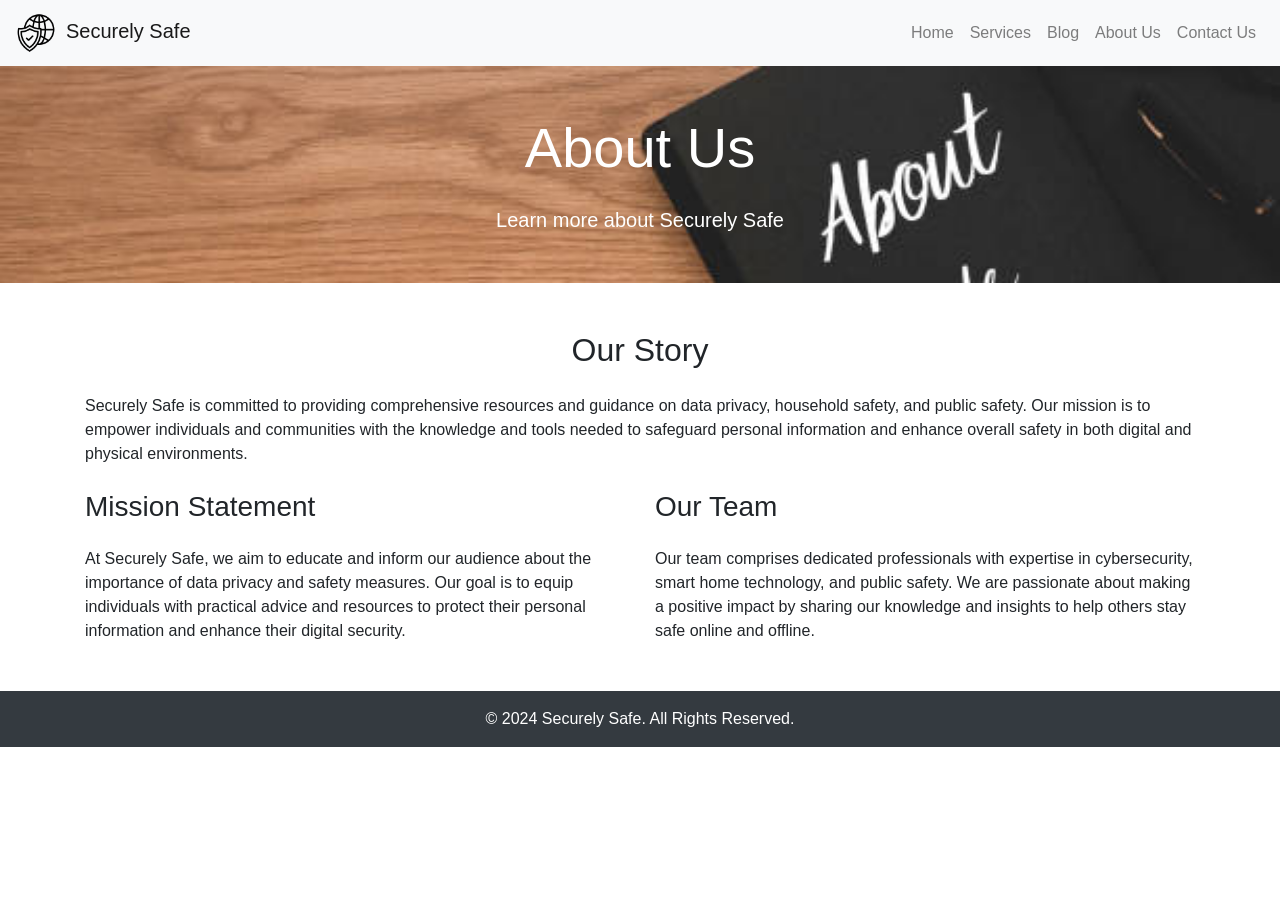
==== commit 0fa69900: "Initial Commit" ====
--- a/About-Us.html
+++ b/About-Us.html
@@ -1,163 +1,164 @@
-<!DOCTYPE html>
-<html lang="en">
-
-<head>
-    <meta charset="UTF-8">
-    <meta name="viewport" content="width=device-width, initial-scale=1.0">
-    <title>About Us - Securely Safe</title>
-    <!-- Bootstrap CSS -->
-    <link href="https://stackpath.bootstrapcdn.com/bootstrap/4.5.2/css/bootstrap.min.css" rel="stylesheet">
-    <link rel="stylesheet" href="stylesheet.css">
-    <script type="application/ld+json"
-        class="yoast-schema-graph">{"@context":"https://schema.org","@graph":[{"@type":"WebPage","@id":"https://pixelgrade.com/","url":"https://pixelgrade.com/","name":"Pixelgrade - Simple WordPress Themes Made for an Easy Start","isPartOf":{"@id":"https://pixelgrade.com/#website"},"about":{"@id":"https://pixelgrade.com/#organization"},"primaryImageOfPage":{"@id":"https://pixelgrade.com/#primaryimage"},"image":{"@id":"https://pixelgrade.com/#primaryimage"},"thumbnailUrl":"https://pixelgrade.com/wp-content/uploads/2022/03/home-new-featured.png","datePublished":"2016-10-17T17:28:29+00:00","dateModified":"2022-08-20T10:22:37+00:00","description":"Pixelgrade is a design studio that for the past 10 years, creates simple WordPress themes for anyone looking to build a modern website.","breadcrumb":{"@id":"https://pixelgrade.com/#breadcrumb"},"inLanguage":"en-US","potentialAction":[{"@type":"ReadAction","target":["https://pixelgrade.com/"]}]},{"@type":"ImageObject","inLanguage":"en-US","@id":"https://pixelgrade.com/#primaryimage","url":"https://pixelgrade.com/wp-content/uploads/2022/03/home-new-featured.png","contentUrl":"https://pixelgrade.com/wp-content/uploads/2022/03/home-new-featured.png","width":1200,"height":628},{"@type":"BreadcrumbList","@id":"https://pixelgrade.com/#breadcrumb","itemListElement":[{"@type":"ListItem","position":1,"name":"Home"}]},{"@type":"WebSite","@id":"https://pixelgrade.com/#website","url":"https://pixelgrade.com/","name":"Pixelgrade","description":"Simple WordPress Themes Made for an Easy Start","publisher":{"@id":"https://pixelgrade.com/#organization"},"potentialAction":[{"@type":"SearchAction","target":{"@type":"EntryPoint","urlTemplate":"https://pixelgrade.com/?s={search_term_string}"},"query-input":"required name=search_term_string"}],"inLanguage":"en-US"},{"@type":"Organization","@id":"https://pixelgrade.com/#organization","name":"Pixel Grade Media SRL","url":"https://pixelgrade.com/","logo":{"@type":"ImageObject","inLanguage":"en-US","@id":"https://pixelgrade.com/#/schema/logo/image/","url":"https://pixelgrade.com/wp-content/uploads/2016/11/cropped-pixelgrade_profile-photo.png","contentUrl":"https://pixelgrade.com/wp-content/uploads/2016/11/cropped-pixelgrade_profile-photo.png","width":512,"height":512,"caption":"Pixel Grade Media SRL"},"image":{"@id":"https://pixelgrade.com/#/schema/logo/image/"},"sameAs":["https://www.facebook.com/pixelgrademedia/","https://twitter.com/pixelgrade","https://www.instagram.com/pixelgrade/","https://www.linkedin.com/company/pixelgrade-media","https://pinterest.com/pixelgrade/"]}]}</script>
-    <link rel="dns-prefetch" href="//ajax.googleapis.com" />
-    <script type="text/javascript" src="https://ajax.googleapis.com/ajax/libs/jquery/3.6.0/jquery.min.js"
-        id="jquery-js"></script>
-    <script type="text/javascript"
-        src="https://pixelgrade.com/wp-content/plugins/wp-user-avatar/assets/flatpickr/flatpickr.min.js?ver=4.7.0"
-        id="ppress-flatpickr-js"></script>
-    <script type="text/javascript"
-        src="https://pixelgrade.com/wp-content/plugins/wp-user-avatar/assets/select2/select2.min.js?ver=4.7.0"
-        id="ppress-select2-js"></script>
-    <script type="text/javascript"
-        id="jquery-cookie-js-extra">var affwp_scripts = { "ajaxurl": "https:\/\/pixelgrade.com\/wp-admin\/admin-ajax.php" };</script>
-    <script type="text/javascript" defer="defer"
-        src="https://pixelgrade.com/wp-content/plugins/woocommerce/assets/js/jquery-cookie/jquery.cookie.min.js?ver=1.4.1-wc.6.7.0"
-        id="jquery-cookie-js"></script>
-    <script type="text/javascript"
-        id="affwp-tracking-js-extra">var affwp_debug_vars = { "integrations": { "woocommerce": "WooCommerce" }, "version": "2.9.5.3", "currency": "USD", "ref_cookie": "affwp_ref", "visit_cookie": "affwp_ref_visit_id", "campaign_cookie": "affwp_campaign" };</script>
-    <script type="text/javascript" defer="defer"
-        src="https://pixelgrade.com/wp-content/plugins/affiliate-wp/assets/js/tracking.min.js?ver=2.9.5.3"
-        id="affwp-tracking-js"></script>
-    <script
-        type="text/javascript">function addClass(el, className) { if (el.classList) { el.classList.add(className); } else { var current = el.className, found = false; var all = current.split(' '); for (var i = 0; i < all.length, !found; i++) { found = all[i] === className; } if (!found) { if (current === '') { el.className = className; } else { el.className += ' ' + className; } } } } function createStyleLink(handle, href) { var s = document.createElement('link'); s.rel = 'stylesheet'; s.onload = function () { addClass(document.body, handle + '-ready'); }; s.setAttribute('id', handle); s.setAttribute('href', href); document.body.appendChild(s) } window.addEventListener('load', function () { createStyleLink('wc-blocks-integration', 'https://pixelgrade.com/wp-content/plugins/woocommerce-subscriptions/vendor/woocommerce/subscriptions-core/build/index.css?ver=4.4.0'); createStyleLink('gutenberg-marketing-blocks-style', 'https://pixelgrade.com/wp-content/plugins/pxg-marketing-blocks/blocks/dist/blocks.style.build.css?ver=1.1.0'); createStyleLink('ppress-frontend', 'https://pixelgrade.com/wp-content/plugins/wp-user-avatar/assets/css/frontend.min.css?ver=4.7.0'); createStyleLink('ppress-flatpickr', 'https://pixelgrade.com/wp-content/plugins/wp-user-avatar/assets/flatpickr/flatpickr.min.css?ver=4.7.0'); createStyleLink('ppress-select2', 'https://pixelgrade.com/wp-content/plugins/wp-user-avatar/assets/select2/select2.min.css?ver=6.0.3'); createStyleLink('newsletter', 'https://pixelgrade.com/wp-content/plugins/newsletter/style.css?ver=7.3.6'); createStyleLink('storechild-vendor', 'https://pixelgrade.com/wp-content/themes/storechild/vendor.css?ver=2.4.33'); createStyleLink('storechild-print', 'https://pixelgrade.com/wp-content/themes/storechild/print.css?ver=2.4.33'); });</script>
-    <script>window.wc_ga_pro = {}; window.wc_ga_pro.ajax_url = 'https://pixelgrade.com/wp-admin/admin-ajax.php'; window.wc_ga_pro.available_gateways = { "stripe": "Credit Card (Stripe)" }; window.wc_ga_pro.interpolate_json = function (object, variables) { if (!variables) { return object; } var j = JSON.stringify(object); for (var k in variables) { j = j.split('{$' + k + '}').join(variables[k]); } return JSON.parse(j); }; window.wc_ga_pro.get_payment_method_title = function (payment_method) { return window.wc_ga_pro.available_gateways[payment_method] || payment_method; }; window.wc_ga_pro.is_valid_email = function (email) { return /[^\s@]+@[^\s@]+\.[^\s@]+/.test(email); };</script>
-    <script>(function (i, s, o, g, r, a, m) { i['GoogleAnalyticsObject'] = r; i[r] = i[r] || function () { (i[r].q = i[r].q || []).push(arguments) }, i[r].l = 1 * new Date(); a = s.createElement(o), m = s.getElementsByTagName(o)[0]; a.async = 1; a.src = g; m.parentNode.insertBefore(a, m) })(window, document, 'script', 'https://www.google-analytics.com/analytics.js', 'ga'); ga('create', 'UA-6079543-8', { "cookieDomain": "auto" }); ga('set', 'forceSSL', true); ga('require', 'GTM-NXHF29H'); ga('require', 'ec'); (function () { var event = document.createEvent('Event'); event.initEvent('wc_google_analytics_pro_loaded', true, true); document.dispatchEvent(event); })();</script>
-    <script>var tikemp_ajax_url = "https://pixelgrade.com/wp-admin/admin-ajax.php";</script>
-    <script
-        type="text/javascript">var AFFWP = AFFWP || {}; AFFWP.referral_var = 'ref'; AFFWP.expiration = 30; AFFWP.debug = 0; AFFWP.referral_credit_last = 0;</script>
-    <noscript>
-        <style>
-            .woocommerce-product-gallery {
-                opacity: 1 !important;
-            }
-        </style>
-    </noscript>
-    <link rel="apple-touch-icon" sizes="57x57" href="image/favicon/apple-icon-57x57.png">
-    <link rel="apple-touch-icon" sizes="60x60" href="image/favicon/apple-icon-60x60.png">
-    <link rel="apple-touch-icon" sizes="72x72" href="image/favicon/apple-icon-72x72.png">
-    <link rel="apple-touch-icon" sizes="76x76" href="image/favicon/apple-icon-76x76.png">
-    <link rel="apple-touch-icon" sizes="114x114" href="image/favicon/apple-icon-114x114.png">
-    <link rel="apple-touch-icon" sizes="120x120" href="image/favicon/apple-icon-120x120.png">
-    <link rel="apple-touch-icon" sizes="144x144" href="image/favicon/apple-icon-144x144.png">
-    <link rel="apple-touch-icon" sizes="152x152" href="image/favicon/apple-icon-152x152.png">
-    <link rel="apple-touch-icon" sizes="180x180" href="image/favicon/apple-icon-180x180.png">
-    <link rel="icon" type="image/png" sizes="192x192"  href="image/favicon/android-icon-192x192.png">
-    <link rel="icon" type="image/png" sizes="32x32" href="image/favicon/favicon-32x32.png">
-    <link rel="icon" type="image/png" sizes="96x96" href="image/favicon/favicon-96x96.png">
-    <link rel="icon" type="image/png" sizes="16x16" href="image/favicon/favicon-16x16.png">
-    <link rel="manifest" href="image/favicon/manifest.json">
-    <meta name="msapplication-TileColor" content="#ffffff">
-    <meta name="msapplication-TileImage" content="image/favicon/ms-icon-144x144.png">
-    <meta name="theme-color" content="#ffffff">
-
-</head>
-
-<body>
-    <!-- Navigation Bar -->
-    <nav class="navbar navbar-expand-lg navbar-light bg-light">
-        <a class="navbar-brand" href="Home.html"><img src="image/logo.jpeg" class="logo">Securely Safe</a>
-        <button class="navbar-toggler" type="button" data-toggle="collapse" data-target="#navbarNav"
-            aria-controls="navbarNav" aria-expanded="false" aria-label="Toggle navigation">
-            <span class="navbar-toggler-icon"></span>
-        </button>
-        <div class="collapse navbar-collapse" id="navbarNav">
-            <ul class="navbar-nav ml-auto">
-                <li class="nav-item"><a class="nav-link" href="Home.html">Home</a></li>
-                <li class="nav-item"><a class="nav-link" href="Blog.html">Blog</a></li>
-                <li class="nav-item"><a class="nav-link" href="About-Us.html">About Us</a></li>
-                <li class="nav-item"><a class="nav-link" href="Contact-Us.html">Contact Us</a></li>
-            </ul>
-        </div>
-    </nav>
-        <!-- Header Section -->
-        <header class="bg-primary text-white text-center py-5" style="background-image: url(image/About-us.jpg); background-position: center; background-repeat: no-repeat; background-size: cover;">
-            <div class="container">
-                <h1 class="display-4">About Us</h1>
-                <p class="lead">Learn more about Securely Safe</p>
-            </div>
-        </header>
-    
-        <!-- About Us Section -->
-        <section id="about-us" class="py-5">
-            <div class="container">
-                <h2 class="text-center">Our Story</h2>
-                <p>Securely Safe is committed to providing comprehensive resources and guidance on data privacy, household safety, and public safety. Our mission is to empower individuals and communities with the knowledge and tools needed to safeguard personal information and enhance overall safety in both digital and physical environments.</p>
-                <div class="row mt-4">
-                    <div class="col-md-6">
-                        <h3>Mission Statement</h3>
-                        <p>At Securely Safe, we aim to educate and inform our audience about the importance of data privacy and safety measures. Our goal is to equip individuals with practical advice and resources to protect their personal information and enhance their digital security.</p>
-                    </div>
-                    <div class="col-md-6">
-                        <h3>Our Team</h3>
-                        <p>Our team comprises dedicated professionals with expertise in cybersecurity, smart home technology, and public safety. We are passionate about making a positive impact by sharing our knowledge and insights to help others stay safe online and offline.</p>
-                    </div>
-                </div>
-            </div>
-        </section>
-    
-<!-- Footer -->
-<footer class="bg-dark text-white text-center py-3">
-    <div class="container">
-        <p>&copy; 2024 Securely Safe. All Rights Reserved.</p>
-    </div>
-</footer>
-
-<!-- Bootstrap JS and dependencies -->
-<script src="https://code.jquery.com/jquery-3.5.1.slim.min.js"></script>
-<script src="https://cdn.jsdelivr.net/npm/@popperjs/core@2.5.4/dist/umd/popper.min.js"></script>
-<script src="https://stackpath.bootstrapcdn.com/bootstrap/4.5.2/js/bootstrap.min.js"></script>
-<script
-    type="text/javascript">(function () { var c = document.body.className; c = c.replace(/woocommerce-no-js/, 'woocommerce-js'); document.body.className = c; })();</script>
-<script type="text/javascript"
-    id="ppress-frontend-script-js-extra">var pp_ajax_form = { "ajaxurl": "https:\/\/pixelgrade.com\/wp-admin\/admin-ajax.php", "confirm_delete": "Are you sure?", "deleting_text": "Deleting...", "deleting_error": "An error occurred. Please try again.", "nonce": "6668561962", "disable_ajax_form": "false", "is_checkout": "0", "is_checkout_tax_enabled": "0" };</script>
-<script type="text/javascript"
-    src="https://pixelgrade.com/wp-content/plugins/wp-user-avatar/assets/js/frontend.min.js?ver=4.7.0"
-    id="ppress-frontend-script-js"></script>
-<script type="text/javascript"
-    src="https://pixelgrade.com/wp-content/plugins/beautiful-and-responsive-cookie-consent/public/cookieNSCconsent.min.js?ver=2.11.1"
-    id="nsc_bar_nice-cookie-consent_js-js"></script>
-<script type="text/javascript"
-    id="nsc_bar_nice-cookie-consent_js-js-after">window.addEventListener("load", function () { window.cookieconsent.initialise({ "content": { "deny": "", "dismiss": "", "allow": "", "link": "", "href": "", "message": "", "policy": "Cookie Settings", "savesettings": "", "target": "", "linksecond": "", "hrefsecond": "", "close": "x" }, "type": "info", "palette": { "popup": { "background": "rgba(255, 255, 255, 0)", "text": "rgba(255, 255, 255, 0)" }, "button": { "background": "rgba(255, 255, 255, 0)", "text": "rgba(255, 255, 255, 0)", "border": "" }, "switches": { "background": "", "backgroundChecked": "", "switch": "", "text": "" } }, "position": "top", "theme": "block", "cookietypes": [{ "label": "Technical", "checked": "checked", "disabled": "disabled", "cookie_suffix": "tech" }, { "label": "Marketing", "checked": "", "disabled": "", "cookie_suffix": "marketing" }], "revokable": true, "dataLayerName": "dataLayer", "improveBannerLoadingSpeed": "0", "container": "", "customizedFont": "" }) });</script>
-<script type="text/javascript"
-    id="storefront-js-extra">var storefront_ajax_object = { "ajaxurl": "https:\/\/pixelgrade.com\/wp-admin\/admin-ajax.php", "productSearchRest": { "root": "https:\/\/pixelgrade.com\/wp-json\/", "base": "https:\/\/pixelgrade.com\/wp-json\/esproducts\/v1\/front", "endpoint": { "search": { "method": "POST", "url": "https:\/\/pixelgrade.com\/wp-json\/esproducts\/v1\/front\/search" } } } };</script>
-<script type="text/javascript" defer="defer"
-    src="https://cdn.pixelgrade.com/wp-content/themes/storechild/assets/js/app.min.js,qver=2.4.33.pagespeed.ce.ubTPeoB2Pd.js"
-    id="storefront-js"></script>
-<script type="text/javascript"
-    src="https://pixelgrade.com/wp-content/plugins/elementor/assets/js/webpack.runtime.min.js?ver=3.6.7"
-    id="elementor-webpack-runtime-js"></script>
-<script type="text/javascript"
-    src="https://pixelgrade.com/wp-content/plugins/elementor/assets/js/frontend-modules.min.js?ver=3.6.7"
-    id="elementor-frontend-modules-js"></script>
-<script type="text/javascript" defer="defer"
-    src="https://pixelgrade.com/wp-content/plugins/elementor/assets/lib/waypoints/waypoints.min.js?ver=4.0.2"
-    id="elementor-waypoints-js"></script>
-<script type="text/javascript"
-    src="https://cdn.pixelgrade.com/wp-includes/js/jquery/ui/core.min.js,qver=1.13.1.pagespeed.jm.CIngjIZuxD.js"
-    id="jquery-ui-core-js"></script>
-<script type="text/javascript"
-    id="elementor-frontend-js-before">var elementorFrontendConfig = { "environmentMode": { "edit": false, "wpPreview": false, "isScriptDebug": false }, "i18n": { "shareOnFacebook": "Share on Facebook", "shareOnTwitter": "Share on Twitter", "pinIt": "Pin it", "download": "Download", "downloadImage": "Download image", "fullscreen": "Fullscreen", "zoom": "Zoom", "share": "Share", "playVideo": "Play Video", "previous": "Previous", "next": "Next", "close": "Close" }, "is_rtl": false, "breakpoints": { "xs": 0, "sm": 480, "md": 768, "lg": 1025, "xl": 1440, "xxl": 1600 }, "responsive": { "breakpoints": { "mobile": { "label": "Mobile", "value": 767, "default_value": 767, "direction": "max", "is_enabled": true }, "mobile_extra": { "label": "Mobile Extra", "value": 880, "default_value": 880, "direction": "max", "is_enabled": false }, "tablet": { "label": "Tablet", "value": 1024, "default_value": 1024, "direction": "max", "is_enabled": true }, "tablet_extra": { "label": "Tablet Extra", "value": 1200, "default_value": 1200, "direction": "max", "is_enabled": false }, "laptop": { "label": "Laptop", "value": 1366, "default_value": 1366, "direction": "max", "is_enabled": false }, "widescreen": { "label": "Widescreen", "value": 2400, "default_value": 2400, "direction": "min", "is_enabled": false } } }, "version": "3.6.7", "is_static": false, "experimentalFeatures": { "e_optimized_assets_loading": true, "e_import_export": true, "e_hidden_wordpress_widgets": true, "theme_builder_v2": true, "landing-pages": true, "elements-color-picker": true, "favorite-widgets": true, "admin-top-bar": true, "page-transitions": true, "notes": true, "form-submissions": true, "e_scroll_snap": true }, "urls": { "assets": "https:\/\/pixelgrade.com\/wp-content\/plugins\/elementor\/assets\/" }, "settings": { "page": [], "editorPreferences": [] }, "kit": { "active_breakpoints": ["viewport_mobile", "viewport_tablet"], "global_image_lightbox": "yes", "lightbox_enable_counter": "yes", "lightbox_enable_fullscreen": "yes", "lightbox_enable_zoom": "yes", "lightbox_enable_share": "yes", "lightbox_title_src": "title", "lightbox_description_src": "description", "woocommerce_notices_elements": [] }, "post": { "id": 386, "title": "Pixelgrade%20-%20Simple%20WordPress%20Themes%20Made%20for%20an%20Easy%20Start", "excerpt": "", "featuredImage": "https:\/\/pixelgrade.com\/wp-content\/uploads\/2022\/03\/home-new-featured-1024x536.png" } };</script>
-<script type="text/javascript"
-    src="https://pixelgrade.com/wp-content/plugins/elementor/assets/js/frontend.min.js?ver=3.6.7"
-    id="elementor-frontend-js"></script>
-<script type="text/javascript"
-    src="https://pixelgrade.com/wp-content/plugins/elementor-pro/assets/js/elements-handlers.min.js?ver=3.7.2"
-    id="pro-elements-handlers-js"></script>
-<script
-    type="text/javascript">jQuery(function ($) { (function () { function trackEvents() { ga('send', 'pageview'); ga('send', { "hitType": "event", "eventCategory": "Homepage", "eventAction": "Viewed homepage", "eventLabel": null, "eventValue": null, "nonInteraction": true }); } if ('undefined' !== typeof ga) { trackEvents(); } else { document.addEventListener('wc_google_analytics_pro_loaded', trackEvents); } })(); });</script>
-<script
-    type="text/javascript">function addClass(el, className) { if (el.classList) { el.classList.add(className); } else { var current = el.className, found = false; var all = current.split(' '); for (var i = 0; i < all.length, !found; i++) { found = all[i] === className; } if (!found) { if (current === '') { el.className = className; } else { el.className += ' ' + className; } } } } function createStyleLink(handle, href) { var s = document.createElement('link'); s.rel = 'stylesheet'; s.onload = function () { addClass(document.body, handle + '-ready'); }; s.setAttribute('id', handle); s.setAttribute('href', href); document.body.appendChild(s) } window.addEventListener('load', function () { });</script>
-</body>
-
+<!DOCTYPE html>
+<html lang="en">
+
+<head>
+    <meta charset="UTF-8">
+    <meta name="viewport" content="width=device-width, initial-scale=1.0">
+    <title>About Us - Securely Safe</title>
+    <!-- Bootstrap CSS -->
+    <link href="https://stackpath.bootstrapcdn.com/bootstrap/4.5.2/css/bootstrap.min.css" rel="stylesheet">
+    <link rel="stylesheet" href="stylesheet.css">
+    <script type="application/ld+json"
+        class="yoast-schema-graph">{"@context":"https://schema.org","@graph":[{"@type":"WebPage","@id":"https://pixelgrade.com/","url":"https://pixelgrade.com/","name":"Pixelgrade - Simple WordPress Themes Made for an Easy Start","isPartOf":{"@id":"https://pixelgrade.com/#website"},"about":{"@id":"https://pixelgrade.com/#organization"},"primaryImageOfPage":{"@id":"https://pixelgrade.com/#primaryimage"},"image":{"@id":"https://pixelgrade.com/#primaryimage"},"thumbnailUrl":"https://pixelgrade.com/wp-content/uploads/2022/03/home-new-featured.png","datePublished":"2016-10-17T17:28:29+00:00","dateModified":"2022-08-20T10:22:37+00:00","description":"Pixelgrade is a design studio that for the past 10 years, creates simple WordPress themes for anyone looking to build a modern website.","breadcrumb":{"@id":"https://pixelgrade.com/#breadcrumb"},"inLanguage":"en-US","potentialAction":[{"@type":"ReadAction","target":["https://pixelgrade.com/"]}]},{"@type":"ImageObject","inLanguage":"en-US","@id":"https://pixelgrade.com/#primaryimage","url":"https://pixelgrade.com/wp-content/uploads/2022/03/home-new-featured.png","contentUrl":"https://pixelgrade.com/wp-content/uploads/2022/03/home-new-featured.png","width":1200,"height":628},{"@type":"BreadcrumbList","@id":"https://pixelgrade.com/#breadcrumb","itemListElement":[{"@type":"ListItem","position":1,"name":"Home"}]},{"@type":"WebSite","@id":"https://pixelgrade.com/#website","url":"https://pixelgrade.com/","name":"Pixelgrade","description":"Simple WordPress Themes Made for an Easy Start","publisher":{"@id":"https://pixelgrade.com/#organization"},"potentialAction":[{"@type":"SearchAction","target":{"@type":"EntryPoint","urlTemplate":"https://pixelgrade.com/?s={search_term_string}"},"query-input":"required name=search_term_string"}],"inLanguage":"en-US"},{"@type":"Organization","@id":"https://pixelgrade.com/#organization","name":"Pixel Grade Media SRL","url":"https://pixelgrade.com/","logo":{"@type":"ImageObject","inLanguage":"en-US","@id":"https://pixelgrade.com/#/schema/logo/image/","url":"https://pixelgrade.com/wp-content/uploads/2016/11/cropped-pixelgrade_profile-photo.png","contentUrl":"https://pixelgrade.com/wp-content/uploads/2016/11/cropped-pixelgrade_profile-photo.png","width":512,"height":512,"caption":"Pixel Grade Media SRL"},"image":{"@id":"https://pixelgrade.com/#/schema/logo/image/"},"sameAs":["https://www.facebook.com/pixelgrademedia/","https://twitter.com/pixelgrade","https://www.instagram.com/pixelgrade/","https://www.linkedin.com/company/pixelgrade-media","https://pinterest.com/pixelgrade/"]}]}</script>
+    <link rel="dns-prefetch" href="//ajax.googleapis.com" />
+    <script type="text/javascript" src="https://ajax.googleapis.com/ajax/libs/jquery/3.6.0/jquery.min.js"
+        id="jquery-js"></script>
+    <script type="text/javascript"
+        src="https://pixelgrade.com/wp-content/plugins/wp-user-avatar/assets/flatpickr/flatpickr.min.js?ver=4.7.0"
+        id="ppress-flatpickr-js"></script>
+    <script type="text/javascript"
+        src="https://pixelgrade.com/wp-content/plugins/wp-user-avatar/assets/select2/select2.min.js?ver=4.7.0"
+        id="ppress-select2-js"></script>
+    <script type="text/javascript"
+        id="jquery-cookie-js-extra">var affwp_scripts = { "ajaxurl": "https:\/\/pixelgrade.com\/wp-admin\/admin-ajax.php" };</script>
+    <script type="text/javascript" defer="defer"
+        src="https://pixelgrade.com/wp-content/plugins/woocommerce/assets/js/jquery-cookie/jquery.cookie.min.js?ver=1.4.1-wc.6.7.0"
+        id="jquery-cookie-js"></script>
+    <script type="text/javascript"
+        id="affwp-tracking-js-extra">var affwp_debug_vars = { "integrations": { "woocommerce": "WooCommerce" }, "version": "2.9.5.3", "currency": "USD", "ref_cookie": "affwp_ref", "visit_cookie": "affwp_ref_visit_id", "campaign_cookie": "affwp_campaign" };</script>
+    <script type="text/javascript" defer="defer"
+        src="https://pixelgrade.com/wp-content/plugins/affiliate-wp/assets/js/tracking.min.js?ver=2.9.5.3"
+        id="affwp-tracking-js"></script>
+    <script
+        type="text/javascript">function addClass(el, className) { if (el.classList) { el.classList.add(className); } else { var current = el.className, found = false; var all = current.split(' '); for (var i = 0; i < all.length, !found; i++) { found = all[i] === className; } if (!found) { if (current === '') { el.className = className; } else { el.className += ' ' + className; } } } } function createStyleLink(handle, href) { var s = document.createElement('link'); s.rel = 'stylesheet'; s.onload = function () { addClass(document.body, handle + '-ready'); }; s.setAttribute('id', handle); s.setAttribute('href', href); document.body.appendChild(s) } window.addEventListener('load', function () { createStyleLink('wc-blocks-integration', 'https://pixelgrade.com/wp-content/plugins/woocommerce-subscriptions/vendor/woocommerce/subscriptions-core/build/index.css?ver=4.4.0'); createStyleLink('gutenberg-marketing-blocks-style', 'https://pixelgrade.com/wp-content/plugins/pxg-marketing-blocks/blocks/dist/blocks.style.build.css?ver=1.1.0'); createStyleLink('ppress-frontend', 'https://pixelgrade.com/wp-content/plugins/wp-user-avatar/assets/css/frontend.min.css?ver=4.7.0'); createStyleLink('ppress-flatpickr', 'https://pixelgrade.com/wp-content/plugins/wp-user-avatar/assets/flatpickr/flatpickr.min.css?ver=4.7.0'); createStyleLink('ppress-select2', 'https://pixelgrade.com/wp-content/plugins/wp-user-avatar/assets/select2/select2.min.css?ver=6.0.3'); createStyleLink('newsletter', 'https://pixelgrade.com/wp-content/plugins/newsletter/style.css?ver=7.3.6'); createStyleLink('storechild-vendor', 'https://pixelgrade.com/wp-content/themes/storechild/vendor.css?ver=2.4.33'); createStyleLink('storechild-print', 'https://pixelgrade.com/wp-content/themes/storechild/print.css?ver=2.4.33'); });</script>
+    <script>window.wc_ga_pro = {}; window.wc_ga_pro.ajax_url = 'https://pixelgrade.com/wp-admin/admin-ajax.php'; window.wc_ga_pro.available_gateways = { "stripe": "Credit Card (Stripe)" }; window.wc_ga_pro.interpolate_json = function (object, variables) { if (!variables) { return object; } var j = JSON.stringify(object); for (var k in variables) { j = j.split('{$' + k + '}').join(variables[k]); } return JSON.parse(j); }; window.wc_ga_pro.get_payment_method_title = function (payment_method) { return window.wc_ga_pro.available_gateways[payment_method] || payment_method; }; window.wc_ga_pro.is_valid_email = function (email) { return /[^\s@]+@[^\s@]+\.[^\s@]+/.test(email); };</script>
+    <script>(function (i, s, o, g, r, a, m) { i['GoogleAnalyticsObject'] = r; i[r] = i[r] || function () { (i[r].q = i[r].q || []).push(arguments) }, i[r].l = 1 * new Date(); a = s.createElement(o), m = s.getElementsByTagName(o)[0]; a.async = 1; a.src = g; m.parentNode.insertBefore(a, m) })(window, document, 'script', 'https://www.google-analytics.com/analytics.js', 'ga'); ga('create', 'UA-6079543-8', { "cookieDomain": "auto" }); ga('set', 'forceSSL', true); ga('require', 'GTM-NXHF29H'); ga('require', 'ec'); (function () { var event = document.createEvent('Event'); event.initEvent('wc_google_analytics_pro_loaded', true, true); document.dispatchEvent(event); })();</script>
+    <script>var tikemp_ajax_url = "https://pixelgrade.com/wp-admin/admin-ajax.php";</script>
+    <script
+        type="text/javascript">var AFFWP = AFFWP || {}; AFFWP.referral_var = 'ref'; AFFWP.expiration = 30; AFFWP.debug = 0; AFFWP.referral_credit_last = 0;</script>
+    <noscript>
+        <style>
+            .woocommerce-product-gallery {
+                opacity: 1 !important;
+            }
+        </style>
+    </noscript>
+    <link rel="apple-touch-icon" sizes="57x57" href="image/favicon/apple-icon-57x57.png">
+    <link rel="apple-touch-icon" sizes="60x60" href="image/favicon/apple-icon-60x60.png">
+    <link rel="apple-touch-icon" sizes="72x72" href="image/favicon/apple-icon-72x72.png">
+    <link rel="apple-touch-icon" sizes="76x76" href="image/favicon/apple-icon-76x76.png">
+    <link rel="apple-touch-icon" sizes="114x114" href="image/favicon/apple-icon-114x114.png">
+    <link rel="apple-touch-icon" sizes="120x120" href="image/favicon/apple-icon-120x120.png">
+    <link rel="apple-touch-icon" sizes="144x144" href="image/favicon/apple-icon-144x144.png">
+    <link rel="apple-touch-icon" sizes="152x152" href="image/favicon/apple-icon-152x152.png">
+    <link rel="apple-touch-icon" sizes="180x180" href="image/favicon/apple-icon-180x180.png">
+    <link rel="icon" type="image/png" sizes="192x192"  href="image/favicon/android-icon-192x192.png">
+    <link rel="icon" type="image/png" sizes="32x32" href="image/favicon/favicon-32x32.png">
+    <link rel="icon" type="image/png" sizes="96x96" href="image/favicon/favicon-96x96.png">
+    <link rel="icon" type="image/png" sizes="16x16" href="image/favicon/favicon-16x16.png">
+    <link rel="manifest" href="image/favicon/manifest.json">
+    <meta name="msapplication-TileColor" content="#ffffff">
+    <meta name="msapplication-TileImage" content="image/favicon/ms-icon-144x144.png">
+    <meta name="theme-color" content="#ffffff">
+
+</head>
+
+<body>
+    <!-- Navigation Bar -->
+    <nav class="navbar navbar-expand-lg navbar-light bg-light">
+        <a class="navbar-brand" href="Home.html"><img src="image/logo.jpeg" class="logo">Securely Safe</a>
+        <button class="navbar-toggler" type="button" data-toggle="collapse" data-target="#navbarNav"
+            aria-controls="navbarNav" aria-expanded="false" aria-label="Toggle navigation">
+            <span class="navbar-toggler-icon"></span>
+        </button>
+        <div class="collapse navbar-collapse" id="navbarNav">
+            <ul class="navbar-nav ml-auto">
+                <li class="nav-item"><a class="nav-link" href="Home.html">Home</a></li>
+                <li class="nav-item"><a class="nav-link" href="Services.html">Services</a></li>
+                <li class="nav-item"><a class="nav-link" href="Blog.html">Blog</a></li>
+                <li class="nav-item"><a class="nav-link" href="About-Us.html">About Us</a></li>
+                <li class="nav-item"><a class="nav-link" href="Contact-Us.html">Contact Us</a></li>
+            </ul>
+        </div>
+    </nav>
+        <!-- Header Section -->
+        <header class="bg-primary text-white text-center py-5" style="background-image: url(image/About-us.jpg); background-position: center; background-repeat: no-repeat; background-size: cover;">
+            <div class="container">
+                <h1 class="display-4">About Us</h1>
+                <p class="lead">Learn more about Securely Safe</p>
+            </div>
+        </header>
+    
+        <!-- About Us Section -->
+        <section id="about-us" class="py-5">
+            <div class="container">
+                <h2 class="text-center">Our Story</h2>
+                <p>Securely Safe is committed to providing comprehensive resources and guidance on data privacy, household safety, and public safety. Our mission is to empower individuals and communities with the knowledge and tools needed to safeguard personal information and enhance overall safety in both digital and physical environments.</p>
+                <div class="row mt-4">
+                    <div class="col-md-6">
+                        <h3>Mission Statement</h3>
+                        <p>At Securely Safe, we aim to educate and inform our audience about the importance of data privacy and safety measures. Our goal is to equip individuals with practical advice and resources to protect their personal information and enhance their digital security.</p>
+                    </div>
+                    <div class="col-md-6">
+                        <h3>Our Team</h3>
+                        <p>Our team comprises dedicated professionals with expertise in cybersecurity, smart home technology, and public safety. We are passionate about making a positive impact by sharing our knowledge and insights to help others stay safe online and offline.</p>
+                    </div>
+                </div>
+            </div>
+        </section>
+    
+<!-- Footer -->
+<footer class="bg-dark text-white text-center py-3">
+    <div class="container">
+        <p>&copy; 2024 Securely Safe. All Rights Reserved.</p>
+    </div>
+</footer>
+
+<!-- Bootstrap JS and dependencies -->
+<script src="https://code.jquery.com/jquery-3.5.1.slim.min.js"></script>
+<script src="https://cdn.jsdelivr.net/npm/@popperjs/core@2.5.4/dist/umd/popper.min.js"></script>
+<script src="https://stackpath.bootstrapcdn.com/bootstrap/4.5.2/js/bootstrap.min.js"></script>
+<script
+    type="text/javascript">(function () { var c = document.body.className; c = c.replace(/woocommerce-no-js/, 'woocommerce-js'); document.body.className = c; })();</script>
+<script type="text/javascript"
+    id="ppress-frontend-script-js-extra">var pp_ajax_form = { "ajaxurl": "https:\/\/pixelgrade.com\/wp-admin\/admin-ajax.php", "confirm_delete": "Are you sure?", "deleting_text": "Deleting...", "deleting_error": "An error occurred. Please try again.", "nonce": "6668561962", "disable_ajax_form": "false", "is_checkout": "0", "is_checkout_tax_enabled": "0" };</script>
+<script type="text/javascript"
+    src="https://pixelgrade.com/wp-content/plugins/wp-user-avatar/assets/js/frontend.min.js?ver=4.7.0"
+    id="ppress-frontend-script-js"></script>
+<script type="text/javascript"
+    src="https://pixelgrade.com/wp-content/plugins/beautiful-and-responsive-cookie-consent/public/cookieNSCconsent.min.js?ver=2.11.1"
+    id="nsc_bar_nice-cookie-consent_js-js"></script>
+<script type="text/javascript"
+    id="nsc_bar_nice-cookie-consent_js-js-after">window.addEventListener("load", function () { window.cookieconsent.initialise({ "content": { "deny": "", "dismiss": "", "allow": "", "link": "", "href": "", "message": "", "policy": "Cookie Settings", "savesettings": "", "target": "", "linksecond": "", "hrefsecond": "", "close": "x" }, "type": "info", "palette": { "popup": { "background": "rgba(255, 255, 255, 0)", "text": "rgba(255, 255, 255, 0)" }, "button": { "background": "rgba(255, 255, 255, 0)", "text": "rgba(255, 255, 255, 0)", "border": "" }, "switches": { "background": "", "backgroundChecked": "", "switch": "", "text": "" } }, "position": "top", "theme": "block", "cookietypes": [{ "label": "Technical", "checked": "checked", "disabled": "disabled", "cookie_suffix": "tech" }, { "label": "Marketing", "checked": "", "disabled": "", "cookie_suffix": "marketing" }], "revokable": true, "dataLayerName": "dataLayer", "improveBannerLoadingSpeed": "0", "container": "", "customizedFont": "" }) });</script>
+<script type="text/javascript"
+    id="storefront-js-extra">var storefront_ajax_object = { "ajaxurl": "https:\/\/pixelgrade.com\/wp-admin\/admin-ajax.php", "productSearchRest": { "root": "https:\/\/pixelgrade.com\/wp-json\/", "base": "https:\/\/pixelgrade.com\/wp-json\/esproducts\/v1\/front", "endpoint": { "search": { "method": "POST", "url": "https:\/\/pixelgrade.com\/wp-json\/esproducts\/v1\/front\/search" } } } };</script>
+<script type="text/javascript" defer="defer"
+    src="https://cdn.pixelgrade.com/wp-content/themes/storechild/assets/js/app.min.js,qver=2.4.33.pagespeed.ce.ubTPeoB2Pd.js"
+    id="storefront-js"></script>
+<script type="text/javascript"
+    src="https://pixelgrade.com/wp-content/plugins/elementor/assets/js/webpack.runtime.min.js?ver=3.6.7"
+    id="elementor-webpack-runtime-js"></script>
+<script type="text/javascript"
+    src="https://pixelgrade.com/wp-content/plugins/elementor/assets/js/frontend-modules.min.js?ver=3.6.7"
+    id="elementor-frontend-modules-js"></script>
+<script type="text/javascript" defer="defer"
+    src="https://pixelgrade.com/wp-content/plugins/elementor/assets/lib/waypoints/waypoints.min.js?ver=4.0.2"
+    id="elementor-waypoints-js"></script>
+<script type="text/javascript"
+    src="https://cdn.pixelgrade.com/wp-includes/js/jquery/ui/core.min.js,qver=1.13.1.pagespeed.jm.CIngjIZuxD.js"
+    id="jquery-ui-core-js"></script>
+<script type="text/javascript"
+    id="elementor-frontend-js-before">var elementorFrontendConfig = { "environmentMode": { "edit": false, "wpPreview": false, "isScriptDebug": false }, "i18n": { "shareOnFacebook": "Share on Facebook", "shareOnTwitter": "Share on Twitter", "pinIt": "Pin it", "download": "Download", "downloadImage": "Download image", "fullscreen": "Fullscreen", "zoom": "Zoom", "share": "Share", "playVideo": "Play Video", "previous": "Previous", "next": "Next", "close": "Close" }, "is_rtl": false, "breakpoints": { "xs": 0, "sm": 480, "md": 768, "lg": 1025, "xl": 1440, "xxl": 1600 }, "responsive": { "breakpoints": { "mobile": { "label": "Mobile", "value": 767, "default_value": 767, "direction": "max", "is_enabled": true }, "mobile_extra": { "label": "Mobile Extra", "value": 880, "default_value": 880, "direction": "max", "is_enabled": false }, "tablet": { "label": "Tablet", "value": 1024, "default_value": 1024, "direction": "max", "is_enabled": true }, "tablet_extra": { "label": "Tablet Extra", "value": 1200, "default_value": 1200, "direction": "max", "is_enabled": false }, "laptop": { "label": "Laptop", "value": 1366, "default_value": 1366, "direction": "max", "is_enabled": false }, "widescreen": { "label": "Widescreen", "value": 2400, "default_value": 2400, "direction": "min", "is_enabled": false } } }, "version": "3.6.7", "is_static": false, "experimentalFeatures": { "e_optimized_assets_loading": true, "e_import_export": true, "e_hidden_wordpress_widgets": true, "theme_builder_v2": true, "landing-pages": true, "elements-color-picker": true, "favorite-widgets": true, "admin-top-bar": true, "page-transitions": true, "notes": true, "form-submissions": true, "e_scroll_snap": true }, "urls": { "assets": "https:\/\/pixelgrade.com\/wp-content\/plugins\/elementor\/assets\/" }, "settings": { "page": [], "editorPreferences": [] }, "kit": { "active_breakpoints": ["viewport_mobile", "viewport_tablet"], "global_image_lightbox": "yes", "lightbox_enable_counter": "yes", "lightbox_enable_fullscreen": "yes", "lightbox_enable_zoom": "yes", "lightbox_enable_share": "yes", "lightbox_title_src": "title", "lightbox_description_src": "description", "woocommerce_notices_elements": [] }, "post": { "id": 386, "title": "Pixelgrade%20-%20Simple%20WordPress%20Themes%20Made%20for%20an%20Easy%20Start", "excerpt": "", "featuredImage": "https:\/\/pixelgrade.com\/wp-content\/uploads\/2022\/03\/home-new-featured-1024x536.png" } };</script>
+<script type="text/javascript"
+    src="https://pixelgrade.com/wp-content/plugins/elementor/assets/js/frontend.min.js?ver=3.6.7"
+    id="elementor-frontend-js"></script>
+<script type="text/javascript"
+    src="https://pixelgrade.com/wp-content/plugins/elementor-pro/assets/js/elements-handlers.min.js?ver=3.7.2"
+    id="pro-elements-handlers-js"></script>
+<script
+    type="text/javascript">jQuery(function ($) { (function () { function trackEvents() { ga('send', 'pageview'); ga('send', { "hitType": "event", "eventCategory": "Homepage", "eventAction": "Viewed homepage", "eventLabel": null, "eventValue": null, "nonInteraction": true }); } if ('undefined' !== typeof ga) { trackEvents(); } else { document.addEventListener('wc_google_analytics_pro_loaded', trackEvents); } })(); });</script>
+<script
+    type="text/javascript">function addClass(el, className) { if (el.classList) { el.classList.add(className); } else { var current = el.className, found = false; var all = current.split(' '); for (var i = 0; i < all.length, !found; i++) { found = all[i] === className; } if (!found) { if (current === '') { el.className = className; } else { el.className += ' ' + className; } } } } function createStyleLink(handle, href) { var s = document.createElement('link'); s.rel = 'stylesheet'; s.onload = function () { addClass(document.body, handle + '-ready'); }; s.setAttribute('id', handle); s.setAttribute('href', href); document.body.appendChild(s) } window.addEventListener('load', function () { });</script>
+</body>
+
 </html>
--- a/stylesheet.css
+++ b/stylesheet.css
@@ -1,10347 +1,10347 @@
-.logo {
-    height: 40px;
-    margin-right: 10px;
-}
-
-
-.b-red {
-    background-color: #de1651;
-    color: #fff
-}
-
-.b-red a:not(.button) {
-    color: hsla(0, 0%, 100%, .6)
-}
-
-.b-red a:not(.button):active,
-.b-red a:not(.button):hover {
-    color: #fff
-}
-
-.f-red {
-    color: #de1651
-}
-
-.b-red--light {
-    background-color: #de1651;
-    color: #fff
-}
-
-.b-red--light a:not(.button) {
-    color: hsla(0, 0%, 100%, .6)
-}
-
-.b-red--light a:not(.button):active,
-.b-red--light a:not(.button):hover {
-    color: #fff
-}
-
-.f-red--light {
-    color: #de1651
-}
-
-.b-red--dark {
-    background-color: #c8164b;
-    color: #fff
-}
-
-.b-red--dark a:not(.button) {
-    color: hsla(0, 0%, 100%, .6)
-}
-
-.b-red--dark a:not(.button):active,
-.b-red--dark a:not(.button):hover {
-    color: #fff
-}
-
-.f-red--dark {
-    color: #c8164b
-}
-
-.b-red--body {
-    background-color: #2a2136;
-    color: #fff
-}
-
-.b-red--body a:not(.button) {
-    color: hsla(0, 0%, 100%, .6)
-}
-
-.b-red--body a:not(.button):active,
-.b-red--body a:not(.button):hover {
-    color: #fff
-}
-
-.f-red--body {
-    color: #2a2136
-}
-
-.b-blue {
-    background-color: #00aca0;
-    color: #fff
-}
-
-.b-blue a:not(.button) {
-    color: hsla(0, 0%, 100%, .6)
-}
-
-.b-blue a:not(.button):active,
-.b-blue a:not(.button):hover {
-    color: #fff
-}
-
-.f-blue {
-    color: #00aca0
-}
-
-.b-blue--light,
-.site-header--boxed {
-    background-color: #1bb1a1;
-    color: #fff
-}
-
-.b-blue--light a:not(.button),
-.site-header--boxed a:not(.button) {
-    color: hsla(0, 0%, 100%, .6)
-}
-
-.b-blue--light a:not(.button):active,
-.b-blue--light a:not(.button):hover,
-.site-header--boxed a:not(.button):active,
-.site-header--boxed a:not(.button):hover {
-    color: #fff
-}
-
-.f-blue--light {
-    color: #1bb1a1
-}
-
-.b-blue--dark {
-    background-color: #059688;
-    color: #fff
-}
-
-.b-blue--dark a:not(.button) {
-    color: hsla(0, 0%, 100%, .6)
-}
-
-.b-blue--dark a:not(.button):active,
-.b-blue--dark a:not(.button):hover {
-    color: #fff
-}
-
-.f-blue--dark {
-    color: #059688
-}
-
-.b-blue--body {
-    background-color: #463850;
-    color: #fff
-}
-
-.b-blue--body a:not(.button) {
-    color: hsla(0, 0%, 100%, .6)
-}
-
-.b-blue--body a:not(.button):active,
-.b-blue--body a:not(.button):hover {
-    color: #fff
-}
-
-.f-blue--body {
-    color: #463850
-}
-
-.b-purple {
-    background-color: #8e65c0;
-    color: #fff
-}
-
-.b-purple a:not(.button) {
-    color: hsla(0, 0%, 100%, .6)
-}
-
-.b-purple a:not(.button):active,
-.b-purple a:not(.button):hover {
-    color: #fff
-}
-
-.f-purple {
-    color: #8e65c0
-}
-
-.b-purple--light,
-.hero--home__text,
-.home-grid__products {
-    background-color: #8e65c0;
-    color: #fff
-}
-
-.b-purple--light a:not(.button),
-.hero--home__text a:not(.button),
-.home-grid__products a:not(.button) {
-    color: hsla(0, 0%, 100%, .6)
-}
-
-.b-purple--light a:not(.button):active,
-.b-purple--light a:not(.button):hover,
-.hero--home__text a:not(.button):active,
-.hero--home__text a:not(.button):hover,
-.home-grid__products a:not(.button):active,
-.home-grid__products a:not(.button):hover {
-    color: #fff
-}
-
-.f-purple--light {
-    color: #8e65c0
-}
-
-.b-purple--dark {
-    background-color: #56347f;
-    color: #fff
-}
-
-.b-purple--dark a:not(.button) {
-    color: hsla(0, 0%, 100%, .6)
-}
-
-.b-purple--dark a:not(.button):active,
-.b-purple--dark a:not(.button):hover {
-    color: #fff
-}
-
-.f-purple--dark {
-    color: #56347f
-}
-
-.b-purple--body {
-    background-color: #2a2136;
-    color: #fff
-}
-
-.b-purple--body a:not(.button) {
-    color: hsla(0, 0%, 100%, .6)
-}
-
-.b-purple--body a:not(.button):active,
-.b-purple--body a:not(.button):hover {
-    color: #fff
-}
-
-.f-purple--body {
-    color: #2a2136
-}
-
-.b-orange {
-    background-color: #ff671f;
-    color: #fff
-}
-
-.b-orange a:not(.button) {
-    color: hsla(0, 0%, 100%, .6)
-}
-
-.b-orange a:not(.button):active,
-.b-orange a:not(.button):hover {
-    color: #fff
-}
-
-.f-orange {
-    color: #ff671f
-}
-
-.b-orange--light {
-    background-color: #ff671f;
-    color: #fff
-}
-
-.b-orange--light a:not(.button) {
-    color: hsla(0, 0%, 100%, .6)
-}
-
-.b-orange--light a:not(.button):active,
-.b-orange--light a:not(.button):hover {
-    color: #fff
-}
-
-.f-orange--light {
-    color: #ff671f
-}
-
-.b-orange--dark {
-    background-color: #d74400;
-    color: #fff
-}
-
-.b-orange--dark a:not(.button) {
-    color: hsla(0, 0%, 100%, .6)
-}
-
-.b-orange--dark a:not(.button):active,
-.b-orange--dark a:not(.button):hover {
-    color: #fff
-}
-
-.f-orange--dark {
-    color: #d74400
-}
-
-.b-orange--body {
-    background-color: #2a2136;
-    color: #fff
-}
-
-.b-orange--body a:not(.button) {
-    color: hsla(0, 0%, 100%, .6)
-}
-
-.b-orange--body a:not(.button):active,
-.b-orange--body a:not(.button):hover {
-    color: #fff
-}
-
-.f-orange--body {
-    color: #2a2136
-}
-
-.b-white,
-.nav--main .count,
-.site-header-cart.menu .count {
-    background-color: #fff;
-    color: #201e21
-}
-
-.f-white {
-    color: #fff
-}
-
-.b-white--light {
-    background-color: #fff;
-    color: #201e21
-}
-
-.f-white--light {
-    color: #fff
-}
-
-.b-white--dark {
-    background-color: #fff;
-    color: #201e21
-}
-
-.f-white--dark {
-    color: #fff
-}
-
-.b-gray {
-    background-color: #f2f2f2;
-    color: #201e21
-}
-
-.f-gray {
-    color: #f2f2f2
-}
-
-.b-gray--light {
-    background-color: #f8f8f8;
-    color: #201e21
-}
-
-.f-gray--light {
-    color: #f8f8f8
-}
-
-.b-gray--dark {
-    background-color: #ececec;
-    color: #201e21
-}
-
-.f-gray--dark {
-    color: #ececec
-}
-
-.b-black {
-    background-color: #201e21;
-    color: #fff
-}
-
-.b-black a:not(.button) {
-    color: hsla(0, 0%, 100%, .6)
-}
-
-.b-black a:not(.button):active,
-.b-black a:not(.button):hover {
-    color: #fff
-}
-
-.f-black {
-    color: #201e21
-}
-
-.b-black--light {
-    background-color: #434343;
-    color: #fff
-}
-
-.b-black--light a:not(.button) {
-    color: hsla(0, 0%, 100%, .6)
-}
-
-.b-black--light a:not(.button):active,
-.b-black--light a:not(.button):hover {
-    color: #fff
-}
-
-.f-black--light {
-    color: #434343
-}
-
-.b-black--lighter {
-    background-color: #828282;
-    color: #fff
-}
-
-.b-black--lighter a:not(.button) {
-    color: hsla(0, 0%, 100%, .6)
-}
-
-.b-black--lighter a:not(.button):active,
-.b-black--lighter a:not(.button):hover {
-    color: #fff
-}
-
-.f-black--lighter {
-    color: #828282
-}
-
-.b-black--dark {
-    background-color: #000;
-    color: #fff
-}
-
-.b-black--dark a:not(.button) {
-    color: hsla(0, 0%, 100%, .6)
-}
-
-.b-black--dark a:not(.button):active,
-.b-black--dark a:not(.button):hover {
-    color: #fff
-}
-
-.f-black--dark {
-    color: #000
-}
-
-.b-green {
-    background-color: #00cab6;
-    color: #fff
-}
-
-.b-green a:not(.button) {
-    color: hsla(0, 0%, 100%, .6)
-}
-
-.b-green a:not(.button):active,
-.b-green a:not(.button):hover {
-    color: #fff
-}
-
-.f-green {
-    color: #00cab6
-}
-
-.b-green--light {
-    background-color: #00cab6;
-    color: #fff
-}
-
-.b-green--light a:not(.button) {
-    color: hsla(0, 0%, 100%, .6)
-}
-
-.b-green--light a:not(.button):active,
-.b-green--light a:not(.button):hover {
-    color: #fff
-}
-
-.f-green--light {
-    color: #00cab6
-}
-
-.b-green--dark {
-    background-color: #1bb1a1;
-    color: #fff
-}
-
-.b-green--dark a:not(.button) {
-    color: hsla(0, 0%, 100%, .6)
-}
-
-.b-green--dark a:not(.button):active,
-.b-green--dark a:not(.button):hover {
-    color: #fff
-}
-
-.f-green--dark {
-    color: #1bb1a1
-}
-
-.b-tan {
-    background-color: #00cab6;
-    color: #fff
-}
-
-.b-tan a:not(.button) {
-    color: hsla(0, 0%, 100%, .6)
-}
-
-.b-tan a:not(.button):active,
-.b-tan a:not(.button):hover {
-    color: #fff
-}
-
-.f-tan {
-    color: #00cab6
-}
-
-.b-tan--light {
-    background-color: #00cab6;
-    color: #fff
-}
-
-.b-tan--light a:not(.button) {
-    color: hsla(0, 0%, 100%, .6)
-}
-
-.b-tan--light a:not(.button):active,
-.b-tan--light a:not(.button):hover {
-    color: #fff
-}
-
-.f-tan--light {
-    color: #00cab6
-}
-
-.b-tan--dark {
-    background-color: #00cab6;
-    color: #fff
-}
-
-.b-tan--dark a:not(.button) {
-    color: hsla(0, 0%, 100%, .6)
-}
-
-.b-tan--dark a:not(.button):active,
-.b-tan--dark a:not(.button):hover {
-    color: #fff
-}
-
-.f-tan--dark {
-    color: #00cab6
-}
-
-.b-yellow {
-    background-color: #f9df29;
-    color: #fff
-}
-
-.b-yellow a:not(.button) {
-    color: hsla(0, 0%, 100%, .6)
-}
-
-.b-yellow a:not(.button):active,
-.b-yellow a:not(.button):hover {
-    color: #fff
-}
-
-.f-yellow {
-    color: #f9df29
-}
-
-.b-yellow--light {
-    background-color: #f9df29;
-    color: #fff
-}
-
-.b-yellow--light a:not(.button) {
-    color: hsla(0, 0%, 100%, .6)
-}
-
-.b-yellow--light a:not(.button):active,
-.b-yellow--light a:not(.button):hover {
-    color: #fff
-}
-
-.f-yellow--light {
-    color: #f9df29
-}
-
-.b-yellow--dark {
-    background-color: #f9df29;
-    color: #fff
-}
-
-.b-yellow--dark a:not(.button) {
-    color: hsla(0, 0%, 100%, .6)
-}
-
-.b-yellow--dark a:not(.button):active,
-.b-yellow--dark a:not(.button):hover {
-    color: #fff
-}
-
-.f-yellow--dark {
-    color: #f9df29
-}
-
-html {
-    -webkit-box-sizing: border-box;
-    box-sizing: border-box
-}
-
-*,
-:after,
-:before {
-    -webkit-box-sizing: inherit;
-    box-sizing: inherit
-}
-
-/*! normalize.css v4.2.0 | MIT License | github.com/necolas/normalize.css */
-html {
-    font-family: sans-serif;
-    line-height: 1.15;
-    -ms-text-size-adjust: 100%;
-    -webkit-text-size-adjust: 100%
-}
-
-body {
-    margin: 0
-}
-
-article,
-aside,
-details,
-figcaption,
-figure,
-footer,
-header,
-main,
-menu,
-nav,
-section,
-summary {
-    display: block
-}
-
-audio,
-canvas,
-progress,
-video {
-    display: inline-block
-}
-
-audio:not([controls]) {
-    display: none;
-    height: 0
-}
-
-progress {
-    vertical-align: baseline
-}
-
-[hidden],
-template {
-    display: none
-}
-
-a {
-    background-color: transparent;
-    -webkit-text-decoration-skip: objects
-}
-
-a:active,
-a:focus,
-a:hover {
-    outline: 0;
-    outline-width: 0
-}
-
-abbr[title] {
-    border-bottom: none;
-    text-decoration: underline;
-    -webkit-text-decoration: underline dotted;
-    text-decoration: underline dotted
-}
-
-b,
-strong {
-    font-weight: inherit;
-    font-weight: bolder
-}
-
-dfn {
-    font-style: italic
-}
-
-h1 {
-    font-size: 2em;
-    margin: .67em 0
-}
-
-mark {
-    background-color: #f9e547;
-    color: #2f2f2f;
-    border-radius: 3px
-}
-
-small {
-    font-size: 80%
-}
-
-sub,
-sup {
-    font-size: 75%;
-    line-height: 0;
-    position: relative;
-    vertical-align: baseline
-}
-
-sub {
-    bottom: -.25em
-}
-
-sup {
-    top: -.5em
-}
-
-img {
-    border-style: none
-}
-
-svg:not(:root) {
-    overflow: hidden
-}
-
-code,
-kbd,
-pre,
-samp {
-    font-family: monospace, monospace;
-    font-size: 1em
-}
-
-figure {
-    margin: 1em 40px
-}
-
-hr {
-    -webkit-box-sizing: content-box;
-    box-sizing: content-box;
-    height: 0;
-    overflow: visible
-}
-
-button,
-input,
-optgroup,
-select,
-textarea {
-    font: inherit;
-    margin: 0
-}
-
-optgroup {
-    font-weight: 700
-}
-
-button,
-input {
-    overflow: visible
-}
-
-button,
-select {
-    text-transform: none
-}
-
-[type=reset],
-[type=submit],
-button,
-html [type=button] {
-    -webkit-appearance: button
-}
-
-[type=button]::-moz-focus-inner,
-[type=reset]::-moz-focus-inner,
-[type=submit]::-moz-focus-inner,
-button::-moz-focus-inner {
-    border-style: none;
-    padding: 0
-}
-
-[type=button]:-moz-focusring,
-[type=reset]:-moz-focusring,
-[type=submit]:-moz-focusring,
-button:-moz-focusring {
-    outline: 1px dotted ButtonText
-}
-
-fieldset {
-    border: 1px solid silver;
-    margin: 0 2px;
-    padding: .35em .625em .75em
-}
-
-legend {
-    -webkit-box-sizing: border-box;
-    box-sizing: border-box;
-    color: inherit;
-    display: table;
-    max-width: 100%;
-    padding: 0;
-    white-space: normal
-}
-
-textarea {
-    overflow: auto
-}
-
-[type=checkbox],
-[type=radio] {
-    -webkit-box-sizing: border-box;
-    box-sizing: border-box;
-    padding: 0
-}
-
-[type=number]::-webkit-inner-spin-button,
-[type=number]::-webkit-outer-spin-button {
-    height: auto
-}
-
-[type=search] {
-    -webkit-appearance: textfield;
-    outline-offset: -2px
-}
-
-[type=search]::-webkit-search-cancel-button,
-[type=search]::-webkit-search-decoration {
-    -webkit-appearance: none
-}
-
-::-webkit-input-placeholder {
-    color: inherit;
-    opacity: .54
-}
-
-::-webkit-file-upload-button {
-    -webkit-appearance: button;
-    font: inherit
-}
-
-button,
-input,
-optgroup,
-select,
-textarea {
-    font-size: var(--final-font-size);
-    font-weight: var(--current-font-weight);
-    font-family: var(--current-font-family);
-    font-style: var(--current-font-style);
-    line-height: var(--current-line-height);
-    letter-spacing: var(--current-letter-spacing);
-    text-transform: var(--current-text-transform);
-    -webkit-font-feature-settings: var(--current-font-feature);
-    font-feature-settings: var(--current-font-feature)
-}
-
-h1 {
-    font-size: var(--final-font-size)
-}
-
-blockquote,
-body,
-dd,
-dl,
-fieldset,
-figure,
-h1,
-h2,
-h3,
-h4,
-h5,
-h6,
-hr,
-legend,
-ol,
-p,
-pre,
-ul {
-    margin: 0;
-    padding: 0
-}
-
-li>ol,
-li>ul {
-    margin-bottom: 0
-}
-
-table {
-    border-collapse: collapse;
-    border-spacing: 0
-}
-
-abbr[title],
-dfn[title] {
-    cursor: help
-}
-
-a {
-    -webkit-tap-highlight-color: rgba(0, 0, 0, 0)
-}
-
-@font-face {
-    font-family: Galano Classic;
-    src: url(https://pxgcdn.com/fonts/galanoclassic/galano_classic_bold-webfont.woff2) format("woff2"), url(https://pxgcdn.com/fonts/galanoclassic/galano_classic_bold-webfont.woff) format("woff");
-    font-weight: 700;
-    font-style: normal;
-    font-display: swap
-}
-
-@font-face {
-    font-family: Galano Classic;
-    src: url(https://pxgcdn.com/fonts/galanoclassic/galano_classic_semibold-webfont.woff2) format("woff2"), url(https://pxgcdn.com/fonts/galanoclassic/galano_classic_semibold-webfont.woff) format("woff");
-    font-weight: 600;
-    font-style: normal;
-    font-display: swap
-}
-
-@font-face {
-    font-family: Galano Classic;
-    src: url(https://pxgcdn.com/fonts/galanoclassic/galanoclassic-extrabold-webfont.woff2) format("woff2"), url(https://pxgcdn.com/fonts/galanoclassic/galanoclassic-extrabold-webfont.woff) format("woff");
-    font-weight: 700;
-    font-style: normal;
-    font-display: swap
-}
-
-@font-face {
-    font-family: Galano Grotesque Alt;
-    src: url(https://pxgcdn.com/fonts/galanogrotesquealt/galano_grotesque_alt-webfont.woff2) format("woff2"), url(https://pxgcdn.com/fonts/galanogrotesquealt/galano_grotesque_alt-webfont.woff) format("woff");
-    font-weight: 400;
-    font-style: normal;
-    font-display: swap
-}
-
-@font-face {
-    font-family: Galano Grotesque Alt;
-    src: url(https://pxgcdn.com/fonts/galanogrotesquealt/galano_grotesque_alt_italic-webfont.woff2) format("woff2"), url(https://pxgcdn.com/fonts/galanogrotesquealt/galano_grotesque_alt_italic-webfont.woff) format("woff");
-    font-weight: 400;
-    font-style: italic;
-    font-display: swap
-}
-
-@font-face {
-    font-family: Galano Grotesque Alt;
-    src: url(https://pxgcdn.com/fonts/galanogrotesquealt/galano_grotesque_alt_semi_bold-webfont.woff2) format("woff2"), url(https://pxgcdn.com/fonts/galanogrotesquealt/galano_grotesque_alt_semi_bold-webfont.woff) format("woff");
-    font-weight: 700;
-    font-style: normal;
-    font-display: swap
-}
-
-@font-face {
-    font-family: Galano Grotesque Alt;
-    src: url(https://pxgcdn.com/fonts/galanogrotesquealt/galano_grotesque_alt_semi_bold_italic-webfont.woff2) format("woff2"), url(https://pxgcdn.com/fonts/galanogrotesquealt/galano_grotesque_alt_semi_bold_italic-webfont.woff) format("woff");
-    font-weight: 700;
-    font-style: italic;
-    font-display: swap
-}
-
-@font-face {
-    font-family: Galano Grotesque Alt;
-    src: url(https://pxgcdn.com/fonts/galanogrotesquealt/galano_grotesque_alt_medium-webfont.woff2) format("woff2"), url(https://pxgcdn.com/fonts/galanogrotesquealt/galano_grotesque_alt_medium-webfont.woff) format("woff");
-    font-weight: 500;
-    font-style: normal;
-    font-display: swap
-}
-
-@font-face {
-    font-family: Adelle Sans;
-    src: url(https://pxgcdn.com/fonts/adellesans/07-07-2020/adellesans-regular-webfont.woff2) format("woff2"), url(https://pxgcdn.com/fonts/adellesans/07-07-2020/adellesans-regular-webfont.woff2) format("woff");
-    font-weight: 400;
-    font-style: normal;
-    font-display: swap
-}
-
-@font-face {
-    font-family: Adelle Sans;
-    src: url(https://pxgcdn.com/fonts/adellesans/07-07-2020/adellesans-italic-webfont.woff2) format("woff2"), url(https://pxgcdn.com/fonts/adellesans/07-07-2020/adellesans-italic-webfont.woff2) format("woff");
-    font-weight: 400;
-    font-style: italic;
-    font-display: swap
-}
-
-@font-face {
-    font-family: Adelle Sans;
-    src: url(https://pxgcdn.com/fonts/adellesans/07-07-2020/adellesans-extrabold-webfont.woff2) format("woff2"), url(https://pxgcdn.com/fonts/adellesans/07-07-2020/adellesans-extrabold-webfont.woff2) format("woff");
-    font-weight: 700;
-    font-style: normal;
-    font-display: swap
-}
-
-@font-face {
-    font-family: Adelle Sans;
-    src: url(https://pxgcdn.com/fonts/adellesans/07-07-2020/adellesans-extrabolditalic-webfont.woff2) format("woff2"), url(https://pxgcdn.com/fonts/adellesans/07-07-2020/adellesans-extrabolditalic-webfont.woff2) format("woff");
-    font-weight: 700;
-    font-style: italic;
-    font-display: swap
-}
-
-@font-face {
-    font-family: Adelle;
-    src: url(https://pxgcdn.com/fonts/adelle/01-10-2020-custom-subset/adelle-regular-webfont.woff2) format("woff2"), url(https://pxgcdn.com/fonts/adelle/01-10-2020-custom-subset/adelle-regular-webfont.woff) format("woff");
-    font-weight: 400;
-    font-style: normal
-}
-
-@font-face {
-    font-family: Adelle;
-    src: url(https://pxgcdn.com/fonts/adelle/01-10-2020-custom-subset/adelle-italic-webfont.woff2) format("woff2"), url(https://pxgcdn.com/fonts/adelle/01-10-2020-custom-subset/adelle-italic-webfont.woff) format("woff");
-    font-weight: 400;
-    font-style: italic
-}
-
-@font-face {
-    font-family: Adelle;
-    src: url(https://pxgcdn.com/fonts/adelle/01-10-2020-custom-subset/adelle-extrabold-webfont.woff2) format("woff2"), url(https://pxgcdn.com/fonts/adelle/01-10-2020-custom-subset/adelle-extrabold-webfont.woff) format("woff");
-    font-weight: 800;
-    font-style: normal
-}
-
-@font-face {
-    font-family: Adelle;
-    src: url(https://pxgcdn.com/fonts/adelle/01-10-2020-custom-subset/adelle-extrabolditalic-webfont.woff2) format("woff2"), url(https://pxgcdn.com/fonts/adelle/01-10-2020-custom-subset/adelle-extrabolditalic-webfont.woff) format("woff");
-    font-weight: 800;
-    font-style: italic
-}
-
-address,
-blockquote,
-dl,
-fieldset,
-figure,
-h1,
-h2,
-h3,
-h4,
-h5,
-h6,
-hr,
-ol,
-p,
-pre,
-table,
-ul {
-    margin-bottom: 24px
-}
-
-dd,
-ol,
-ul {
-    margin-left: 24px
-}
-
-pre {
-    white-space: pre;
-    white-space: pre-wrap;
-    word-break: break-all;
-    word-wrap: break-word
-}
-
-img {
-    max-width: 100%;
-    font-style: italic;
-    vertical-align: middle;
-    height: auto
-}
-
-.is--loading {
-    position: relative;
-    min-height: 60px
-}
-
-.is--loading:after {
-    content: "";
-    width: 100%;
-    height: 100%;
-    position: absolute;
-    top: 0;
-    left: 0;
-    background: hsla(0, 0%, 100%, .8) url('data:image/svg+xml;utf8,<svg version="1.1" id="loader-1" xmlns="http://www.w3.org/2000/svg" xmlns:xlink="http://www.w3.org/1999/xlink" x="0px" y="0px" width="40px" height="40px" viewBox="0 0 50 50" style="enable-background:new 0 0 50 50;" xml:space="preserve"><path fill="#0000" d="M25.251,6.461c-10.318,0-18.683,8.365-18.683,18.683h4.068c0-8.071,6.543-14.615,14.615-14.615V6.461z" transform="rotate(220 25 25)"><animateTransform attributeType="xml" attributeName="transform" type="rotate" from="0 25 25" to="360 25 25" dur="0.6s" repeatCount="indefinite"></animateTransform></path></svg>') no-repeat 50%
-}
-
-body,
-html {
-    height: 100%
-}
-
-html {
-    scroll-padding-top: var(--site-header-height, 0)
-}
-
-.site-content:after {
-    content: "" !important;
-    display: block !important;
-    clear: both !important
-}
-
-.page-wrapper {
-    position: relative;
-    height: 100%
-}
-
-.error404 .footer-themes-gallery h4 {
-    color: #fff
-}
-
-.page-template-no-hero.elementor-editor-active .site-header {
-    pointer-events: none
-}
-
-.page-template-front-new .elementor-section,
-.page-template-no-hero .elementor-section {
-    padding-left: 0 !important;
-    padding-right: 0 !important
-}
-
-.page-template-support .hero__content .button {
-    margin-bottom: 8px
-}
-
-.page-template-support .layout__item {
-    --font-size: var(--site-small-font-size);
-    --current-font-family: var(--site-small-font-family);
-    --current-line-height: var(--site-small-line-height);
-    --current-font-weight: var(--site-small-font-weight);
-    --current-letter-spacing: var(--site-small-letter-spacing)
-}
-
-sup {
-    --font-size: 16
-}
-
-.small,
-small {
-    --font-size: 11px;
-    --current-line-height: 1
-}
-
-b,
-strong {
-    --current-font-weight: bold
-}
-
-em,
-i {
-    --current-font-style: italic
-}
-
-a {
-    text-decoration: none;
-    color: var(--page-accent-color, var(--site-color-teal))
-}
-
-a,
-a:after,
-a:before {
-    -webkit-transition: all .1s linear;
-    transition: all .1s linear
-}
-
-a:hover {
-    color: inherit
-}
-
-blockquote {
-    margin: 0;
-    position: relative;
-    padding-top: 0
-}
-
-@media (min-width:46.25em) {
-    blockquote {
-        padding-top: 0;
-        padding-left: var(--site-pulled-elements-spacing)
-    }
-
-    .theme__section blockquote {
-        padding-left: 0
-    }
-
-    blockquote:after {
-        top: .5em;
-        width: 48px
-    }
-}
-
-blockquote cite {
-    color: var(--site-blockquote-color);
-    -webkit-font-feature-settings: "c2sc", "smcp";
-    font-feature-settings: "c2sc", "smcp";
-    font-style: normal
-}
-
-input:focus {
-    outline: 0
-}
-
-.form-row,
-p.form-row {
-    position: relative
-}
-
-.entry-content p.form-row {
-    padding-top: 0;
-    padding-bottom: 0
-}
-
-label {
-    display: block;
-    position: relative;
-    top: -4px;
-    padding-bottom: 0;
-    --font-size: 16;
-    color: #201e21;
-    -webkit-transition: -webkit-transform .2s ease-in-out;
-    transition: -webkit-transform .2s ease-in-out;
-    transition: transform .2s ease-in-out;
-    transition: transform .2s ease-in-out, -webkit-transform .2s ease-in-out;
-    will-change: transform
-}
-
-label>input[type=checkbox]:first-child {
-    margin-right: 6px
-}
-
-label abbr[title] {
-    text-decoration: none
-}
-
-input[type=color],
-input[type=date],
-input[type=datetime-local],
-input[type=datetime],
-input[type=email],
-input[type=month],
-input[type=number],
-input[type=password],
-input[type=search],
-input[type=tel],
-input[type=text],
-input[type=time],
-input[type=url],
-input[type=week],
-select,
-textarea {
-    width: 100%;
-    min-height: 50px;
-    display: block;
-    padding: 12px 15px;
-    outline: 0;
-    -webkit-transition: all .2s;
-    transition: all .2s;
-    background: #fff;
-    border: 2px solid var(--site-color-sky-dark, #c4c7d5);
-    border-radius: 4px;
-    -webkit-appearance: none;
-    --font-size: var(--site-input-font-size);
-    --current-font-family: var(--site-input-font-family);
-    --current-line-height: var(--site-input-line-height);
-    --current-font-weight: var(--site-input-font-weight)
-}
-
-input[type=color] ::-webkit-input-placeholder,
-input[type=date] ::-webkit-input-placeholder,
-input[type=datetime-local] ::-webkit-input-placeholder,
-input[type=datetime] ::-webkit-input-placeholder,
-input[type=email] ::-webkit-input-placeholder,
-input[type=month] ::-webkit-input-placeholder,
-input[type=number] ::-webkit-input-placeholder,
-input[type=password] ::-webkit-input-placeholder,
-input[type=search] ::-webkit-input-placeholder,
-input[type=tel] ::-webkit-input-placeholder,
-input[type=text] ::-webkit-input-placeholder,
-input[type=time] ::-webkit-input-placeholder,
-input[type=url] ::-webkit-input-placeholder,
-input[type=week] ::-webkit-input-placeholder,
-select ::-webkit-input-placeholder,
-textarea ::-webkit-input-placeholder {
-    color: var(--site-color-subdued)
-}
-
-input[type=color] ::-moz-placeholder,
-input[type=date] ::-moz-placeholder,
-input[type=datetime-local] ::-moz-placeholder,
-input[type=datetime] ::-moz-placeholder,
-input[type=email] ::-moz-placeholder,
-input[type=month] ::-moz-placeholder,
-input[type=number] ::-moz-placeholder,
-input[type=password] ::-moz-placeholder,
-input[type=search] ::-moz-placeholder,
-input[type=tel] ::-moz-placeholder,
-input[type=text] ::-moz-placeholder,
-input[type=time] ::-moz-placeholder,
-input[type=url] ::-moz-placeholder,
-input[type=week] ::-moz-placeholder,
-select ::-moz-placeholder,
-textarea ::-moz-placeholder {
-    color: var(--site-color-subdued)
-}
-
-input[type=color] :-ms-input-placeholder,
-input[type=date] :-ms-input-placeholder,
-input[type=datetime-local] :-ms-input-placeholder,
-input[type=datetime] :-ms-input-placeholder,
-input[type=email] :-ms-input-placeholder,
-input[type=month] :-ms-input-placeholder,
-input[type=number] :-ms-input-placeholder,
-input[type=password] :-ms-input-placeholder,
-input[type=search] :-ms-input-placeholder,
-input[type=tel] :-ms-input-placeholder,
-input[type=text] :-ms-input-placeholder,
-input[type=time] :-ms-input-placeholder,
-input[type=url] :-ms-input-placeholder,
-input[type=week] :-ms-input-placeholder,
-select :-ms-input-placeholder,
-textarea :-ms-input-placeholder {
-    color: var(--site-color-subdued)
-}
-
-input[type=color] :-moz-placeholder,
-input[type=date] :-moz-placeholder,
-input[type=datetime-local] :-moz-placeholder,
-input[type=datetime] :-moz-placeholder,
-input[type=email] :-moz-placeholder,
-input[type=month] :-moz-placeholder,
-input[type=number] :-moz-placeholder,
-input[type=password] :-moz-placeholder,
-input[type=search] :-moz-placeholder,
-input[type=tel] :-moz-placeholder,
-input[type=text] :-moz-placeholder,
-input[type=time] :-moz-placeholder,
-input[type=url] :-moz-placeholder,
-input[type=week] :-moz-placeholder,
-select :-moz-placeholder,
-textarea :-moz-placeholder {
-    color: var(--site-color-subdued)
-}
-
-input[type=color]:hover,
-input[type=date]:hover,
-input[type=datetime-local]:hover,
-input[type=datetime]:hover,
-input[type=email]:hover,
-input[type=month]:hover,
-input[type=number]:hover,
-input[type=password]:hover,
-input[type=search]:hover,
-input[type=tel]:hover,
-input[type=text]:hover,
-input[type=time]:hover,
-input[type=url]:hover,
-input[type=week]:hover,
-select:hover,
-textarea:hover {
-    border-color: var(--site-color-ink-light, #9195ab)
-}
-
-input[type=color]:focus,
-input[type=date]:focus,
-input[type=datetime-local]:focus,
-input[type=datetime]:focus,
-input[type=email]:focus,
-input[type=month]:focus,
-input[type=number]:focus,
-input[type=password]:focus,
-input[type=search]:focus,
-input[type=tel]:focus,
-input[type=text]:focus,
-input[type=time]:focus,
-input[type=url]:focus,
-input[type=week]:focus,
-select:focus,
-textarea:focus {
-    border: 2px solid rgba(142, 101, 192, .5);
-    -webkit-box-shadow: 0 0 6px rgba(150, 96, 198, .5);
-    box-shadow: 0 0 6px rgba(150, 96, 198, .5)
-}
-
-input[type=color].prefix,
-input[type=date].prefix,
-input[type=datetime-local].prefix,
-input[type=datetime].prefix,
-input[type=email].prefix,
-input[type=month].prefix,
-input[type=number].prefix,
-input[type=password].prefix,
-input[type=search].prefix,
-input[type=tel].prefix,
-input[type=text].prefix,
-input[type=time].prefix,
-input[type=url].prefix,
-input[type=week].prefix,
-select.prefix,
-textarea.prefix {
-    border-top-right-radius: 0;
-    border-bottom-right-radius: 0
-}
-
-input[type=color].suffix,
-input[type=date].suffix,
-input[type=datetime-local].suffix,
-input[type=datetime].suffix,
-input[type=email].suffix,
-input[type=month].suffix,
-input[type=number].suffix,
-input[type=password].suffix,
-input[type=search].suffix,
-input[type=tel].suffix,
-input[type=text].suffix,
-input[type=time].suffix,
-input[type=url].suffix,
-input[type=week].suffix,
-select.suffix,
-textarea.suffix {
-    border-top-left-radius: 0;
-    border-bottom-left-radius: 0
-}
-
-input[type=color]:disabled,
-input[type=color][disabled],
-input[type=date]:disabled,
-input[type=date][disabled],
-input[type=datetime-local]:disabled,
-input[type=datetime-local][disabled],
-input[type=datetime]:disabled,
-input[type=datetime][disabled],
-input[type=email]:disabled,
-input[type=email][disabled],
-input[type=month]:disabled,
-input[type=month][disabled],
-input[type=number]:disabled,
-input[type=number][disabled],
-input[type=password]:disabled,
-input[type=password][disabled],
-input[type=search]:disabled,
-input[type=search][disabled],
-input[type=tel]:disabled,
-input[type=tel][disabled],
-input[type=text]:disabled,
-input[type=text][disabled],
-input[type=time]:disabled,
-input[type=time][disabled],
-input[type=url]:disabled,
-input[type=url][disabled],
-input[type=week]:disabled,
-input[type=week][disabled],
-select:disabled,
-select[disabled],
-textarea:disabled,
-textarea[disabled] {
-    opacity: .4;
-    cursor: default
-}
-
-select {
-    -moz-appearance: none;
-    -webkit-appearance: none;
-    background: #fff url("[data-uri]") no-repeat calc(100% - 16px) 50%;
-    background-color: #f8f8f8
-}
-
-select[multiple] {
-    padding: 0;
-    background: #f8f8f8
-}
-
-select[multiple]>option {
-    padding: 10px 16px;
-    min-height: 48px;
-    font-weight: 100
-}
-
-select[multiple]:focus {
-    color: #201e21
-}
-
-select[multiple]:focus option:active,
-select[multiple]:focus option:checked,
-select[multiple]:focus option:focus {
-    background: purple -webkit-gradient(linear, left bottom, left top, from(#8e65c0), to(#8e65c0));
-    background: purple linear-gradient(0deg, #8e65c0, #8e65c0)
-}
-
-.checkbox,
-.radio {
-    -webkit-box-align: center;
-    -ms-flex-align: center;
-    align-items: center
-}
-
-.checkbox:last-child,
-.radio:last-child {
-    margin-bottom: 6px
-}
-
-.checkbox label,
-.radio label {
-    cursor: pointer
-}
-
-.checkbox label:before,
-.radio label:before {
-    content: "";
-    display: block;
-    float: left;
-    margin-bottom: 30px;
-    margin-right: 12px;
-    height: 24px;
-    width: 24px;
-    border-radius: 24px;
-    border: 1px solid #d0d0d0;
-    -webkit-transition: all .2s ease;
-    transition: all .2s ease
-}
-
-.checkbox input[type=checkbox],
-.radio input[type=radio] {
-    display: none
-}
-
-.checkbox input[type=checkbox]:checked+label:before,
-.radio input[type=radio]:checked+label:before {
-    border: 7px solid #8e65c0;
-    background: #fff
-}
-
-.checkbox label:before {
-    border-radius: 2px;
-    background: #fff
-}
-
-.checkbox input[type=checkbox]:checked+label:before {
-    border: 1px solid #8e65c0;
-    background: #8e65c0 url('data:image/svg+xml;utf8,<svg width="13px" height="9px" viewBox="301 20 13 9" version="1.1" xmlns="http://www.w3.org/2000/svg" xmlns:xlink="http://www.w3.org/1999/xlink"><polygon id="Path-2" stroke="none" fill="#FFFFFF" fill-rule="evenodd" points="313 20 314 21 306 29 301 24 302 23 306 27"></polygon></svg>') no-repeat calc(100% - 4px) 50%
-}
-
-fieldset {
-    padding: 0;
-    border: 0;
-    margin-top: 24px
-}
-
-fieldset legend {
-    --font-size: var(--site-subheading-font-size);
-    --current-font-family: var(--site-subheading-font-family);
-    --current-line-height: var(--site-subheading-line-height);
-    --current-font-weight: var(--site-subheading-font-weight);
-    --current-letter-spacing: var(--site-subheading-letter-spacing)
-}
-
-.form-control {
-    position: relative;
-    display: inline-block
-}
-
-.form-control input {
-    margin-bottom: 0
-}
-
-.form-control input+.icon,
-.form-control input+p+.icon {
-    position: absolute;
-    top: 0;
-    right: 0;
-    height: 100%
-}
-
-.form-control input+.icon:before,
-.form-control input+p+.icon:before {
-    position: absolute;
-    top: 50%;
-    right: 12px;
-    -webkit-transform: translateY(-50%);
-    transform: translateY(-50%);
-    font-size: 16px
-}
-
-.form-control input:focus+.icon:before,
-.form-control input:focus+p+.icon:before {
-    color: #fff
-}
-
-.form-control.has--icon input {
-    padding-right: 48px
-}
-
-button[type=submit],
-input[type=submit] {
-    --site-button-padding: 0.5em 1em 0.6em;
-    --site-button-border-width: 0.12em;
-    --site-button-border-style: solid;
-    --site-button-border-radius: 4px;
-    --site-button-transition: all 0.2s ease-out;
-    --site-button-background-color: #8e65c0;
-    --site-button-text-color: #fff;
-    --site-button-hover-text-color: #fff;
-    --site-button-border-color: var(--site-button-background-color);
-    --site-button-hover-background-color: var(--site-button-background-color);
-    display: inline-block;
-    text-decoration: none;
-    text-align: center;
-    cursor: pointer;
-    -webkit-transform: perspective(1px) translateZ(0);
-    transform: perspective(1px) translateZ(0);
-    padding: var(--site-button-padding);
-    border: var(--site-button-border-width) var(--site-button-border-style) var(--site-button-border-color);
-    border-radius: var(--site-button-border-radius);
-    background-color: var(--site-button-background-color);
-    -webkit-transition: var(--site-button-transition);
-    transition: var(--site-button-transition);
-    -webkit-transition-property: background-color, border-color, color, -webkit-transform, -webkit-box-shadow;
-    transition-property: background-color, border-color, color, -webkit-transform, -webkit-box-shadow;
-    transition-property: transform, background-color, border-color, color, box-shadow;
-    transition-property: transform, background-color, border-color, color, box-shadow, -webkit-transform, -webkit-box-shadow;
-    color: var(--site-button-text-color);
-    --font-size: var(--site-navigation-font-size);
-    --current-font-family: var(--site-navigation-font-family);
-    --current-line-height: var(--site-navigation-line-height);
-    --current-font-weight: var(--site-navigation-font-weight);
-    --current-letter-spacing: var(--site-navigation-letter-spacing);
-    --font-size: 20;
-    background-color: #8e65c0;
-    color: #fff
-}
-
-button[type=submit]:hover,
-input[type=submit]:hover {
-    -webkit-transform: scale(1.05) translateY(-3px);
-    transform: scale(1.05) translateY(-3px);
-    -webkit-box-shadow: 0 4px 4px 0 rgba(42, 54, 52, .1), 0 8px 8px 0 rgba(42, 54, 52, .1), 0 16px 16px 0 rgba(42, 54, 52, .1), 0 16px 32px 0 rgba(42, 54, 52, .1), 0 32px 64px 0 rgba(42, 54, 52, .1), 0 64px 128px 0 rgba(42, 54, 52, .1);
-    box-shadow: 0 4px 4px 0 rgba(42, 54, 52, .1), 0 8px 8px 0 rgba(42, 54, 52, .1), 0 16px 16px 0 rgba(42, 54, 52, .1), 0 16px 32px 0 rgba(42, 54, 52, .1), 0 32px 64px 0 rgba(42, 54, 52, .1), 0 64px 128px 0 rgba(42, 54, 52, .1)
-}
-
-button[type=submit]:active,
-button[type=submit]:focus,
-input[type=submit]:active,
-input[type=submit]:focus {
-    -webkit-transform: scale(1.02) translateY(1px);
-    transform: scale(1.02) translateY(1px)
-}
-
-button[type=submit][disabled],
-input[type=submit][disabled] {
-    cursor: not-allowed;
-    opacity: .5
-}
-
-button[type=submit]:active,
-button[type=submit]:focus,
-button[type=submit]:hover,
-input[type=submit]:active,
-input[type=submit]:focus,
-input[type=submit]:hover {
-    background-color: var(--site-button-hover-background-color)
-}
-
-@media (min-width:46.25em) {
-
-    button[type=submit]:hover:not(.button--disable-hover-effect),
-    input[type=submit]:hover:not(.button--disable-hover-effect) {
-        -webkit-transform: scale(1.05) translateY(-3px);
-        transform: scale(1.05) translateY(-3px);
-        -webkit-box-shadow: 0 10px 20px -10px rgba(0, 0, 0, .7);
-        box-shadow: 0 10px 20px -10px rgba(0, 0, 0, .7)
-    }
-
-    button[type=submit]:hover:not(.button--disable-hover-effect):active,
-    button[type=submit]:hover:not(.button--disable-hover-effect):focus,
-    input[type=submit]:hover:not(.button--disable-hover-effect):active,
-    input[type=submit]:hover:not(.button--disable-hover-effect):focus {
-        -webkit-transform: scale(1.02) translateY(1px);
-        transform: scale(1.02) translateY(1px)
-    }
-}
-
-button[type=submit]:active,
-button[type=submit]:focus,
-button[type=submit]:hover,
-input[type=submit]:active,
-input[type=submit]:focus,
-input[type=submit]:hover {
-    color: var(--site-button-hover-text-color)
-}
-
-button[type=submit]:not(.button--secondary)[class*=sky],
-input[type=submit]:not(.button--secondary)[class*=sky] {
-    --site-button-text-color: #000;
-    --site-button-hover-text-color: var(--site-button-text-color)
-}
-
-button[type=submit].button--secondary[class*=sky]:hover,
-input[type=submit].button--secondary[class*=sky]:hover {
-    --site-button-hover-text-color: #000
-}
-
-.is--active button[type=submit].button,
-.is--active input[type=submit].button,
-button[type=submit],
-button[type=submit].button:active,
-button[type=submit].button:hover,
-input[type=submit],
-input[type=submit].button:active,
-input[type=submit].button:hover {
-    color: #fff
-}
-
-button[type=submit].button--hollow,
-input[type=submit].button--hollow {
-    background-color: transparent;
-    color: #8e65c0;
-    border-color: #8e65c0
-}
-
-.is--active button[type=submit].button--hollow,
-.is--active input[type=submit].button--hollow,
-button[type=submit].button--hollow:hover,
-input[type=submit].button--hollow:hover {
-    background-color: #8e65c0;
-    color: #fff
-}
-
-button[type=submit].button--hollow a:hover,
-input[type=submit].button--hollow a:hover {
-    color: #fff
-}
-
-#woocommerce_eu_vat_compliance_vat_number .form-row ::-webkit-input-placeholder,
-.floating-labels .form-row ::-webkit-input-placeholder {
-    -webkit-transition: all .3s;
-    transition: all .3s
-}
-
-#woocommerce_eu_vat_compliance_vat_number .form-row ::-moz-placeholder,
-.floating-labels .form-row ::-moz-placeholder {
-    -moz-transition: all .3s;
-    transition: all .3s
-}
-
-#woocommerce_eu_vat_compliance_vat_number .form-row :-ms-input-placeholder,
-.floating-labels .form-row :-ms-input-placeholder {
-    -ms-transition: all .3s;
-    transition: all .3s
-}
-
-#woocommerce_eu_vat_compliance_vat_number .form-row :-moz-placeholder,
-.floating-labels .form-row :-moz-placeholder {
-    -moz-transition: all .3s;
-    transition: all .3s
-}
-
-#woocommerce_eu_vat_compliance_vat_number .form-row label,
-.floating-labels .form-row label {
-    z-index: 100;
-    display: block;
-    position: absolute;
-    top: 12px;
-    left: 17px;
-    cursor: text;
-    color: var(--site-color-subdued);
-    opacity: 0
-}
-
-@media (max-width:61.24em) {
-
-    #woocommerce_eu_vat_compliance_vat_number .form-row label,
-    .floating-labels .form-row label {
-        left: 15px
-    }
-}
-
-#woocommerce_eu_vat_compliance_vat_number .form-row.field-focused .select2-selection,
-#woocommerce_eu_vat_compliance_vat_number .form-row.field-focused input,
-#woocommerce_eu_vat_compliance_vat_number .form-row.field-has-value .select2-selection,
-#woocommerce_eu_vat_compliance_vat_number .form-row.field-has-value input,
-.floating-labels .form-row.field-focused .select2-selection,
-.floating-labels .form-row.field-focused input,
-.floating-labels .form-row.field-has-value .select2-selection,
-.floating-labels .form-row.field-has-value input {
-    padding-top: 18px;
-    padding-bottom: 6px
-}
-
-#woocommerce_eu_vat_compliance_vat_number .form-row.field-focused ::-webkit-input-placeholder,
-#woocommerce_eu_vat_compliance_vat_number .form-row.field-has-value ::-webkit-input-placeholder,
-.floating-labels .form-row.field-focused ::-webkit-input-placeholder,
-.floating-labels .form-row.field-has-value ::-webkit-input-placeholder {
-    color: #000
-}
-
-#woocommerce_eu_vat_compliance_vat_number .form-row.field-focused ::-moz-placeholder,
-#woocommerce_eu_vat_compliance_vat_number .form-row.field-has-value ::-moz-placeholder,
-.floating-labels .form-row.field-focused ::-moz-placeholder,
-.floating-labels .form-row.field-has-value ::-moz-placeholder {
-    color: #000
-}
-
-#woocommerce_eu_vat_compliance_vat_number .form-row.field-focused :-ms-input-placeholder,
-#woocommerce_eu_vat_compliance_vat_number .form-row.field-has-value :-ms-input-placeholder,
-.floating-labels .form-row.field-focused :-ms-input-placeholder,
-.floating-labels .form-row.field-has-value :-ms-input-placeholder {
-    color: #000
-}
-
-#woocommerce_eu_vat_compliance_vat_number .form-row.field-focused :-moz-placeholder,
-#woocommerce_eu_vat_compliance_vat_number .form-row.field-has-value :-moz-placeholder,
-.floating-labels .form-row.field-focused :-moz-placeholder,
-.floating-labels .form-row.field-has-value :-moz-placeholder {
-    color: #000
-}
-
-#woocommerce_eu_vat_compliance_vat_number .form-row.field-focused label,
-#woocommerce_eu_vat_compliance_vat_number .form-row.field-has-value label,
-.floating-labels .form-row.field-focused label,
-.floating-labels .form-row.field-has-value label {
-    -webkit-transform: scale(.8125) translateY(-10px);
-    transform: scale(.8125) translateY(-10px);
-    -webkit-transform-origin: 0 0;
-    transform-origin: 0 0;
-    opacity: 1
-}
-
-#woocommerce_eu_vat_compliance_vat_number .form-row.field-has-value label,
-.floating-labels .form-row.field-has-value label {
-    opacity: .5
-}
-
-#woocommerce_eu_vat_compliance_vat_number .form-row.field-focused label,
-.floating-labels .form-row.field-focused label {
-    color: #8e65c0;
-    opacity: 1
-}
-
-.typeahead-menu {
-    list-style: none
-}
-
-.typeahead-menu:not(.has--results)>li {
-    display: none !important
-}
-
-.typeahead-menu:not(.has--results)>li:nth-child(-n+8) {
-    display: block !important
-}
-
-form.search-form {
-    display: -webkit-box;
-    display: -ms-flexbox;
-    display: flex
-}
-
-form.search-form>* {
-    -webkit-box-flex: 1;
-    -ms-flex: 1 1 auto;
-    flex: 1 1 auto;
-    padding-top: 0;
-    padding-bottom: 0
-}
-
-form.search-form>:first-child input,
-form.search-form>input:first-child {
-    border-top-right-radius: 0;
-    border-bottom-right-radius: 0;
-    margin-bottom: 0
-}
-
-form.search-form>button,
-form.search-form>input {
-    -webkit-box-flex: 0;
-    -ms-flex-positive: 0;
-    flex-grow: 0;
-    border-top-left-radius: 0;
-    border-bottom-left-radius: 0
-}
-
-input[type=radio] {
-    background-color: transparent;
-    border: 2px solid var(--site-color-sky-dark, #c4c7d5);
-    border-radius: 50%;
-    cursor: pointer;
-    font: inherit;
-    height: 1.5em;
-    width: 1.5em;
-    padding: 0 !important;
-    outline: none;
-    -moz-appearance: none;
-    -webkit-appearance: none;
-    -webkit-transition: border-color .1s ease;
-    transition: border-color .1s ease
-}
-
-input[type=radio]:checked {
-    border-color: var(--site-color-purple);
-    background-color: #8e65c0;
-    background-image: url([data-uri]);
-    background-position: 50%;
-    background-repeat: no-repeat
-}
-
-input[type=radio]:not(:checked):hover {
-    border-color: var(--site-color-ink-light)
-}
-
-input[type=radio]:focus {
-    border: 2px solid rgba(142, 101, 192, .5);
-    -webkit-box-shadow: 0 0 6px rgba(150, 96, 198, .5);
-    box-shadow: 0 0 6px rgba(150, 96, 198, .5)
-}
-
-label input[type=radio] {
-    margin-right: 10px
-}
-
-textarea ::-webkit-input-placeholder {
-    color: var(--site-color-subdued)
-}
-
-textarea ::-moz-placeholder {
-    color: var(--site-color-subdued)
-}
-
-textarea :-ms-input-placeholder {
-    color: var(--site-color-subdued)
-}
-
-textarea :-moz-placeholder {
-    color: var(--site-color-subdued)
-}
-
-table {
-    width: 100%;
-    text-align: left;
-    margin: 12px 0 48px
-}
-
-table th {
-    font-weight: 600
-}
-
-table tr {
-    border-top: 1px solid #ececec
-}
-
-table tr>* {
-    padding: 12px
-}
-
-@media (min-width:46.25em) {
-    table tr>:first-child {
-        padding-left: 18px
-    }
-
-    table tr>:last-child {
-        padding-right: 18px
-    }
-}
-
-table tr:nth-child(odd) {
-    background-color: #f8f8f8
-}
-
-table tfoot tr:nth-child(odd),
-table thead tr:nth-child(odd),
-table tr:nth-child(2n) {
-    background-color: transparent
-}
-
-@media (max-width:46.24em) {
-    table {
-        font-size: 14px
-    }
-}
-
-.blockquote--red:after {
-    background-image: url('data:image/svg+xml;utf8,<svg width="22px" height="18px" viewBox="48 65 22 18" version="1.1" xmlns="http://www.w3.org/2000/svg" xmlns:xlink="http://www.w3.org/1999/xlink"><path d="M55.0599813,65.94 L48.846,82.7695327 L48.846,82.9637196 L54.6716075,82.9637196 L58.9437196,65.94 L55.0599813,65.94 Z M65.7402617,65.94 L59.5262804,82.7695327 L59.5262804,82.9637196 L65.3518879,82.9637196 L69.624,65.94 L65.7402617,65.94 Z" id="“" stroke="none" fill="#DE1651" fill-rule="evenodd"></path></svg>')
-}
-
-.blockquote--blue:after {
-    background-image: url('data:image/svg+xml;utf8,<svg width="22px" height="18px" viewBox="48 65 22 18" version="1.1" xmlns="http://www.w3.org/2000/svg" xmlns:xlink="http://www.w3.org/1999/xlink"><path d="M55.0599813,65.94 L48.846,82.7695327 L48.846,82.9637196 L54.6716075,82.9637196 L58.9437196,65.94 L55.0599813,65.94 Z M65.7402617,65.94 L59.5262804,82.7695327 L59.5262804,82.9637196 L65.3518879,82.9637196 L69.624,65.94 L65.7402617,65.94 Z" id="“" stroke="none" fill="#00ACA0" fill-rule="evenodd"></path></svg>')
-}
-
-.blockquote--purple:after {
-    background-image: url('data:image/svg+xml;utf8,<svg width="22px" height="18px" viewBox="48 65 22 18" version="1.1" xmlns="http://www.w3.org/2000/svg" xmlns:xlink="http://www.w3.org/1999/xlink"><path d="M55.0599813,65.94 L48.846,82.7695327 L48.846,82.9637196 L54.6716075,82.9637196 L58.9437196,65.94 L55.0599813,65.94 Z M65.7402617,65.94 L59.5262804,82.7695327 L59.5262804,82.9637196 L65.3518879,82.9637196 L69.624,65.94 L65.7402617,65.94 Z" id="“" stroke="none" fill="#8E65C0" fill-rule="evenodd"></path></svg>')
-}
-
-.blockquote--orange:after {
-    background-image: url('data:image/svg+xml;utf8,<svg width="22px" height="18px" viewBox="48 65 22 18" version="1.1" xmlns="http://www.w3.org/2000/svg" xmlns:xlink="http://www.w3.org/1999/xlink"><path d="M55.0599813,65.94 L48.846,82.7695327 L48.846,82.9637196 L54.6716075,82.9637196 L58.9437196,65.94 L55.0599813,65.94 Z M65.7402617,65.94 L59.5262804,82.7695327 L59.5262804,82.9637196 L65.3518879,82.9637196 L69.624,65.94 L65.7402617,65.94 Z" id="“" stroke="none" fill="#FF671F" fill-rule="evenodd"></path></svg>')
-}
-
-.blockquote--white:after {
-    background-image: url('data:image/svg+xml;utf8,<svg width="22px" height="18px" viewBox="48 65 22 18" version="1.1" xmlns="http://www.w3.org/2000/svg" xmlns:xlink="http://www.w3.org/1999/xlink"><path d="M55.0599813,65.94 L48.846,82.7695327 L48.846,82.9637196 L54.6716075,82.9637196 L58.9437196,65.94 L55.0599813,65.94 Z M65.7402617,65.94 L59.5262804,82.7695327 L59.5262804,82.9637196 L65.3518879,82.9637196 L69.624,65.94 L65.7402617,65.94 Z" id="“" stroke="none" fill="#FFFFFF" fill-rule="evenodd"></path></svg>')
-}
-
-.blockquote--gray:after {
-    background-image: url('data:image/svg+xml;utf8,<svg width="22px" height="18px" viewBox="48 65 22 18" version="1.1" xmlns="http://www.w3.org/2000/svg" xmlns:xlink="http://www.w3.org/1999/xlink"><path d="M55.0599813,65.94 L48.846,82.7695327 L48.846,82.9637196 L54.6716075,82.9637196 L58.9437196,65.94 L55.0599813,65.94 Z M65.7402617,65.94 L59.5262804,82.7695327 L59.5262804,82.9637196 L65.3518879,82.9637196 L69.624,65.94 L65.7402617,65.94 Z" id="“" stroke="none" fill="#F2F2F2" fill-rule="evenodd"></path></svg>')
-}
-
-.blockquote--black:after {
-    background-image: url('data:image/svg+xml;utf8,<svg width="22px" height="18px" viewBox="48 65 22 18" version="1.1" xmlns="http://www.w3.org/2000/svg" xmlns:xlink="http://www.w3.org/1999/xlink"><path d="M55.0599813,65.94 L48.846,82.7695327 L48.846,82.9637196 L54.6716075,82.9637196 L58.9437196,65.94 L55.0599813,65.94 Z M65.7402617,65.94 L59.5262804,82.7695327 L59.5262804,82.9637196 L65.3518879,82.9637196 L69.624,65.94 L65.7402617,65.94 Z" id="“" stroke="none" fill="#201E21" fill-rule="evenodd"></path></svg>')
-}
-
-.blockquote--green:after,
-.blockquote--tan:after {
-    background-image: url('data:image/svg+xml;utf8,<svg width="22px" height="18px" viewBox="48 65 22 18" version="1.1" xmlns="http://www.w3.org/2000/svg" xmlns:xlink="http://www.w3.org/1999/xlink"><path d="M55.0599813,65.94 L48.846,82.7695327 L48.846,82.9637196 L54.6716075,82.9637196 L58.9437196,65.94 L55.0599813,65.94 Z M65.7402617,65.94 L59.5262804,82.7695327 L59.5262804,82.9637196 L65.3518879,82.9637196 L69.624,65.94 L65.7402617,65.94 Z" id="“" stroke="none" fill="#00CAB6" fill-rule="evenodd"></path></svg>')
-}
-
-.blockquote--yellow:after {
-    background-image: url('data:image/svg+xml;utf8,<svg width="22px" height="18px" viewBox="48 65 22 18" version="1.1" xmlns="http://www.w3.org/2000/svg" xmlns:xlink="http://www.w3.org/1999/xlink"><path d="M55.0599813,65.94 L48.846,82.7695327 L48.846,82.9637196 L54.6716075,82.9637196 L58.9437196,65.94 L55.0599813,65.94 Z M65.7402617,65.94 L59.5262804,82.7695327 L59.5262804,82.9637196 L65.3518879,82.9637196 L69.624,65.94 L65.7402617,65.94 Z" id="“" stroke="none" fill="#F9DF29" fill-rule="evenodd"></path></svg>')
-}
-
-.button--red {
-    background-color: #de1651;
-    color: #fff
-}
-
-.button--red,
-.button--red.button:active,
-.button--red.button:hover,
-.is--active .button--red.button {
-    color: #fff
-}
-
-.button--red.button--hollow {
-    background-color: transparent;
-    color: #de1651;
-    border-color: #de1651
-}
-
-.button--red.button--hollow:hover,
-.is--active .button--red.button--hollow {
-    background-color: #de1651;
-    color: #fff
-}
-
-.button--red.button--hollow a:hover {
-    color: #fff
-}
-
-.button--blue {
-    background-color: #1bb1a1;
-    color: #fff
-}
-
-.button--blue,
-.button--blue.button:active,
-.button--blue.button:hover,
-.is--active .button--blue.button {
-    color: #fff
-}
-
-.button--blue.button--hollow {
-    background-color: transparent;
-    color: #1bb1a1;
-    border-color: #1bb1a1
-}
-
-.button--blue.button--hollow:hover,
-.is--active .button--blue.button--hollow {
-    background-color: #1bb1a1;
-    color: #fff
-}
-
-.button--blue.button--hollow a:hover {
-    color: #fff
-}
-
-.button--purple {
-    background-color: #8e65c0;
-    color: #fff
-}
-
-.button--purple,
-.button--purple.button:active,
-.button--purple.button:hover,
-.is--active .button--purple.button {
-    color: #fff
-}
-
-.button--purple.button--hollow {
-    background-color: transparent;
-    color: #8e65c0;
-    border-color: #8e65c0
-}
-
-.button--purple.button--hollow:hover,
-.is--active .button--purple.button--hollow {
-    background-color: #8e65c0;
-    color: #fff
-}
-
-.button--purple.button--hollow a:hover {
-    color: #fff
-}
-
-.button--orange {
-    background-color: #ff671f;
-    color: #fff
-}
-
-.button--orange,
-.button--orange.button:active,
-.button--orange.button:hover,
-.is--active .button--orange.button {
-    color: #fff
-}
-
-.button--orange.button--hollow {
-    background-color: transparent;
-    color: #ff671f;
-    border-color: #ff671f
-}
-
-.button--orange.button--hollow:hover,
-.is--active .button--orange.button--hollow {
-    background-color: #ff671f;
-    color: #fff
-}
-
-.button--orange.button--hollow a:hover {
-    color: #fff
-}
-
-.button--white {
-    background-color: #fff;
-    color: #201e21
-}
-
-.button--white,
-.button--white.button:active,
-.button--white.button:hover,
-.is--active .button--white.button {
-    color: #201e21
-}
-
-.button--white.button--hollow {
-    background-color: transparent;
-    color: #fff;
-    border-color: #fff
-}
-
-.button--white.button--hollow:hover,
-.is--active .button--white.button--hollow {
-    background-color: #fff;
-    color: #201e21
-}
-
-.button--white.button--hollow a:hover {
-    color: #201e21
-}
-
-.button--gray {
-    background-color: #f8f8f8;
-    color: #201e21
-}
-
-.button--gray,
-.button--gray.button:active,
-.button--gray.button:hover,
-.is--active .button--gray.button {
-    color: #201e21
-}
-
-.button--gray.button--hollow {
-    background-color: transparent;
-    color: #f8f8f8;
-    border-color: #f8f8f8
-}
-
-.button--gray.button--hollow:hover,
-.is--active .button--gray.button--hollow {
-    background-color: #f8f8f8;
-    color: #201e21
-}
-
-.button--gray.button--hollow a:hover {
-    color: #201e21
-}
-
-.button--black {
-    background-color: #434343;
-    color: #fff
-}
-
-.button--black,
-.button--black.button:active,
-.button--black.button:hover,
-.is--active .button--black.button {
-    color: #fff
-}
-
-.button--black.button--hollow {
-    background-color: transparent;
-    color: #434343;
-    border-color: #434343
-}
-
-.button--black.button--hollow:hover,
-.is--active .button--black.button--hollow {
-    background-color: #434343;
-    color: #fff
-}
-
-.button--black.button--hollow a:hover {
-    color: #fff
-}
-
-.button--green {
-    background-color: #00cab6;
-    color: #fff
-}
-
-.button--green,
-.button--green.button:active,
-.button--green.button:hover,
-.is--active .button--green.button {
-    color: #fff
-}
-
-.button--green.button--hollow {
-    background-color: transparent;
-    color: #00cab6;
-    border-color: #00cab6
-}
-
-.button--green.button--hollow:hover,
-.is--active .button--green.button--hollow {
-    background-color: #00cab6;
-    color: #fff
-}
-
-.button--green.button--hollow a:hover {
-    color: #fff
-}
-
-.button--tan {
-    background-color: #00cab6;
-    color: #fff
-}
-
-.button--tan,
-.button--tan.button:active,
-.button--tan.button:hover,
-.is--active .button--tan.button {
-    color: #fff
-}
-
-.button--tan.button--hollow {
-    background-color: transparent;
-    color: #00cab6;
-    border-color: #00cab6
-}
-
-.button--tan.button--hollow:hover,
-.is--active .button--tan.button--hollow {
-    background-color: #00cab6;
-    color: #fff
-}
-
-.button--tan.button--hollow a:hover {
-    color: #fff
-}
-
-.button--yellow {
-    background-color: #f9df29;
-    color: #fff
-}
-
-.button--yellow,
-.button--yellow.button:active,
-.button--yellow.button:hover,
-.is--active .button--yellow.button {
-    color: #fff
-}
-
-.button--yellow.button--hollow {
-    background-color: transparent;
-    color: #f9df29;
-    border-color: #f9df29
-}
-
-.button--yellow.button--hollow:hover,
-.is--active .button--yellow.button--hollow {
-    background-color: #f9df29;
-    color: #fff
-}
-
-.button--yellow.button--hollow a:hover {
-    color: #fff
-}
-
-.nav,
-.site-header-cart.menu {
-    font-size: 0;
-    list-style: none;
-    margin-left: 0;
-    margin-bottom: 0
-}
-
-.nav:after,
-.site-header-cart.menu:after {
-    content: "" !important;
-    display: block !important;
-    clear: both !important
-}
-
-.nav>li,
-.site-header-cart.menu>li {
-    vertical-align: middle;
-    margin-right: 24px
-}
-
-.nav>li:last-child,
-.site-header-cart.menu>li:last-child {
-    margin-right: 0
-}
-
-.nav>li,
-.nav>li>a,
-.site-header-cart.menu>li,
-.site-header-cart.menu>li>a {
-    display: inline-block;
-    zoom: 1
-}
-
-.nav--social>li,
-.nav--tight>li {
-    margin-right: 12px
-}
-
-.nav--breadcrumbs>li,
-.nav--features>li,
-.nav--side>li,
-.nav--side ul>li,
-.nav--stacked>li {
-    display: list-item;
-    margin: 0
-}
-
-.nav--breadcrumbs>li>a,
-.nav--features>li>a,
-.nav--side>li>a,
-.nav--side ul>li>a,
-.nav--stacked>li>a {
-    display: block
-}
-
-.nav--banner {
-    text-align: center
-}
-
-.nav--block {
-    line-height: 1;
-    letter-spacing: -.31em;
-    word-spacing: -.43em;
-    white-space: nowrap
-}
-
-.nav--block>li {
-    letter-spacing: normal;
-    word-spacing: normal
-}
-
-.nav--fit {
-    display: table;
-    width: 100%
-}
-
-.nav--fit>li {
-    display: table-cell;
-    margin: 0
-}
-
-.nav--fit>li>a {
-    display: block
-}
-
-.nav--keywords>li:after {
-    content: "\002C" "\00A0"
-}
-
-.nav--keywords>li:last-child:after {
-    display: none
-}
-
-.o-media-flex {
-    display: -webkit-box;
-    display: -ms-flexbox;
-    display: flex;
-    -webkit-box-pack: start;
-    -ms-flex-pack: start;
-    justify-content: flex-start;
-    -webkit-box-orient: horizontal;
-    -webkit-box-direction: normal;
-    -ms-flex-direction: row;
-    flex-direction: row;
-    -webkit-box-align: center;
-    -ms-flex-align: center;
-    align-items: center;
-    -ms-flex-wrap: nowrap;
-    flex-wrap: nowrap
-}
-
-.o-media-flex__img {
-    margin-right: 14px
-}
-
-.o-media-flex__body {
-    display: -webkit-box;
-    display: -ms-flexbox;
-    display: flex;
-    -webkit-box-pack: justify;
-    -ms-flex-pack: justify;
-    justify-content: space-between;
-    -webkit-box-orient: vertical;
-    -webkit-box-direction: normal;
-    -ms-flex-direction: column;
-    flex-direction: column
-}
-
-.c-burger {
-    position: relative;
-    display: inline-block;
-    width: 20px;
-    font-size: 20px;
-    margin: .325em 0 0;
-    top: -5px
-}
-
-.c-burger__wrapper {
-    padding: 0;
-    margin: 0 0 0 20px;
-    text-align: right;
-    display: none;
-    background: transparent;
-    border: none;
-    outline: none
-}
-
-@media (max-width:61.24em) {
-    .c-burger__wrapper {
-        display: inline-block
-    }
-}
-
-.c-burger__wrapper:active,
-.c-burger__wrapper:focus,
-.c-burger__wrapper:hover {
-    background-color: transparent;
-    -webkit-transform: none;
-    transform: none
-}
-
-.c-burger__slice {
-    display: block;
-    width: 1em;
-    height: 2px;
-    background: currentColor
-}
-
-.c-burger__slice--bottom,
-.c-burger__slice--top {
-    position: absolute;
-    top: 0;
-    left: 0
-}
-
-.c-burger__slice--top {
-    -webkit-transform: translateY(-.325em);
-    transform: translateY(-.325em)
-}
-
-.c-burger__slice--middle {
-    width: .8em;
-    -webkit-transform: translateX(.2em);
-    transform: translateX(.2em)
-}
-
-.c-burger__slice--bottom {
-    -webkit-transform: translateY(.325em);
-    transform: translateY(.325em)
-}
-
-.c-burger--fade .c-burger__slice {
-    -webkit-transition: all .4s ease-in-out;
-    transition: all .4s ease-in-out
-}
-
-.c-burger--close .c-burger__slice--top,
-.c-navbar__checkbox:checked+.c-burger__wrapper .c-burger--fade .c-burger__slice--top {
-    -webkit-transform: rotate(45deg);
-    transform: rotate(45deg)
-}
-
-.c-burger--close .c-burger__slice--middle,
-.c-navbar__checkbox:checked+.c-burger__wrapper .c-burger--fade .c-burger__slice--middle {
-    opacity: 0
-}
-
-.c-burger--close .c-burger__slice--bottom,
-.c-navbar__checkbox:checked+.c-burger__wrapper .c-burger--fade .c-burger__slice--bottom {
-    -webkit-transform: rotate(-45deg);
-    transform: rotate(-45deg)
-}
-
-.c-navbar__checkbox {
-    display: none
-}
-
-.button.disabled,
-.button.loading {
-    opacity: .5;
-    margin-right: 42px;
-    cursor: not-allowed
-}
-
-.button.disabled:after,
-.button.loading:after {
-    content: "" !important;
-    position: absolute;
-    height: 100%;
-    top: 0;
-    left: 100%;
-    width: 42px;
-    background: url("data:image/svg+xml;charset=utf-8,%3Csvg xmlns='http://www.w3.org/2000/svg' width='40' height='40' viewBox='0 0 50 50'%3E%3Cpath fill='%23FFF' d='M12.891 39.04c7.904 6.633 19.689 5.602 26.321-2.302l-3.116-2.615c-5.188 6.182-14.407 6.99-20.59 1.801L12.89 39.04z'%3E%3CanimateTransform attributeType='xml' attributeName='transform' type='rotate' from='0 25 25' to='360 25 25' dur='0.6s' repeatCount='indefinite'/%3E%3C/path%3E%3C/svg%3E") no-repeat 100%;
-    background-size: 80%
-}
-
-.button.is--prefix {
-    border-top-right-radius: 0;
-    border-bottom-right-radius: 0
-}
-
-.button.is--suffix {
-    border-top-left-radius: 0;
-    border-bottom-left-radius: 0
-}
-
-.button.inactive {
-    opacity: .5;
-    cursor: not-allowed
-}
-
-.button--tiny {
-    --font-size: 13;
-    padding: 5px 15px
-}
-
-.button--small {
-    --font-size: 14;
-    padding: 6px 12px
-}
-
-.button--medium {
-    --font-size: 16;
-    padding: 11px 24px 13px
-}
-
-.button--large {
-    --font-size: 18;
-    padding: 13px 24px 11px
-}
-
-.button--xlarge {
-    --font-size: 18;
-    padding: 18px 38px 19px
-}
-
-.button--xxlarge {
-    --font-size: 20;
-    padding: 19px 45px 20px
-}
-
-.button--xxxlarge {
-    --font-size: 21;
-    padding: 24px 50px 25px
-}
-
-.button--full {
-    width: 100%;
-    margin-bottom: 15px
-}
-
-a.button-group:active .button,
-a.button:active {
-    left: 0;
-    top: 0
-}
-
-.button--naked {
-    left: 0;
-    top: 0;
-    padding-left: 0;
-    padding-right: 0;
-    background: transparent;
-    color: inherit
-}
-
-.button--naked:hover {
-    -webkit-transform: none;
-    transform: none;
-    -webkit-box-shadow: none;
-    box-shadow: none
-}
-
-.button--naked:after,
-.button--naked:before {
-    content: none
-}
-
-.button--naked:hover {
-    color: inherit
-}
-
-.button--naked.gray {
-    opacity: .5
-}
-
-.button--naked.gray:active {
-    opacity: 1;
-    left: auto
-}
-
-.button--naked.gray:hover {
-    opacity: 1
-}
-
-.button--naked.danger,
-.button--naked.primary,
-.button--naked.secondary {
-    padding: 0;
-    border-radius: 0;
-    border-bottom: 1px solid;
-    -webkit-transition: all .3s;
-    transition: all .3s
-}
-
-.button--naked.danger:hover,
-.button--naked.primary:hover,
-.button--naked.secondary:hover {
-    color: #201e21
-}
-
-.button--naked.primary {
-    color: #8e65c0
-}
-
-.button--naked.secondary {
-    color: #1bb1a1
-}
-
-.button--naked.good-action,
-.button--naked.upgrade {
-    padding: 0;
-    border-radius: 0;
-    border-bottom: 1px solid;
-    -webkit-transition: all .3s;
-    transition: all .3s;
-    color: #00cab6
-}
-
-.button--naked.danger {
-    color: #de1651
-}
-
-.button--naked.inactive {
-    padding: 0;
-    color: #201e21
-}
-
-.button--hollow {
-    background-color: #fff;
-    color: #201e21;
-    border: 1px solid #201e21
-}
-
-.button--hollow:hover {
-    background-color: #201e21;
-    color: #fff
-}
-
-.button.button--highlighted {
-    -webkit-box-shadow: 0 4px 4px 0 rgba(42, 54, 52, .1), 0 8px 8px 0 rgba(42, 54, 52, .1), 0 16px 16px 0 rgba(42, 54, 52, .1), 0 16px 32px 0 rgba(42, 54, 52, .1), 0 32px 64px 0 rgba(42, 54, 52, .1), 0 64px 128px 0 rgba(42, 54, 52, .1);
-    box-shadow: 0 4px 4px 0 rgba(42, 54, 52, .1), 0 8px 8px 0 rgba(42, 54, 52, .1), 0 16px 16px 0 rgba(42, 54, 52, .1), 0 16px 32px 0 rgba(42, 54, 52, .1), 0 32px 64px 0 rgba(42, 54, 52, .1), 0 64px 128px 0 rgba(42, 54, 52, .1)
-}
-
-.button-group {
-    margin-left: 0;
-    position: relative;
-    list-style-type: none
-}
-
-.button-group>* {
-    display: inline-block;
-    vertical-align: middle;
-    margin-right: 24px
-}
-
-.button-group>:last-child {
-    margin-right: 0
-}
-
-.button-group>*+* {
-    margin-left: 0 !important
-}
-
-.button-group--tiny>* {
-    margin-right: 6px
-}
-
-.button-group--tiny>.button {
-    --font-size: 13;
-    padding: 5px 15px
-}
-
-.button-group--small>* {
-    margin-right: 12px
-}
-
-.button-group--small>.button {
-    --font-size: 14;
-    padding: 6px 12px
-}
-
-.button-group--large>* {
-    margin-right: 48px
-}
-
-.button-group--large>.button {
-    --font-size: 18;
-    padding: 13px 24px 11px
-}
-
-.button-group--flush>* {
-    margin-right: 0
-}
-
-.button-group--flush>:not(:first-child):not(:last-child) {
-    border-radius: 0
-}
-
-.button-group--flush>:first-child {
-    border-top-right-radius: 0;
-    border-bottom-right-radius: 0
-}
-
-.button-group--flush>:last-child {
-    border-top-left-radius: 0;
-    border-bottom-left-radius: 0
-}
-
-.button-group.loading {
-    opacity: .5;
-    margin-right: 42px;
-    cursor: not-allowed
-}
-
-.button-group.loading:after {
-    content: "" !important;
-    position: absolute;
-    height: 100%;
-    top: 0;
-    left: 100%;
-    width: 42px;
-    background: url("data:image/svg+xml;charset=utf-8,%3Csvg xmlns='http://www.w3.org/2000/svg' width='40' height='40' viewBox='0 0 50 50'%3E%3Cpath fill='%23FFF' d='M12.891 39.04c7.904 6.633 19.689 5.602 26.321-2.302l-3.116-2.615c-5.188 6.182-14.407 6.99-20.59 1.801L12.89 39.04z'%3E%3CanimateTransform attributeType='xml' attributeName='transform' type='rotate' from='0 25 25' to='360 25 25' dur='0.6s' repeatCount='indefinite'/%3E%3C/path%3E%3C/svg%3E") no-repeat 100%;
-    background-size: 80%
-}
-
-@media (max-width:31.24em) {
-    .button-group {
-        display: inline-block;
-        margin: 0 auto;
-        width: 100%
-    }
-
-    .button-group>.button--naked {
-        padding-left: 24px;
-        padding-right: 24px
-    }
-}
-
-:first-child {
-    margin-top: 0
-}
-
-:last-child,
-li p:last-child {
-    margin-bottom: 0
-}
-
-h1.logo {
-    --font-size: 16;
-    --current-line-height: 1.5
-}
-
-.intro,
-.intro>p {
-    --font-size: var(--font-size-intro)
-}
-
-.h01 {
-    --font-size: var(--font-size-h01)
-}
-
-.h02 {
-    --font-size: var(--font-size-h02);
-    --current-line-height: 1.29
-}
-
-.huge {
-    --font-size: var(--font-size-h0)
-}
-
-.theme-title {
-    --current-line-height: 1.3;
-    --current-text-transform: uppercase;
-    --current-letter-spacing: 0.2em;
-    --current-font-weight: 700
-}
-
-.theme-title>a {
-    color: #201e21
-}
-
-.fade {
-    opacity: .6
-}
-
-.entry-content>ol:not([class]),
-.entry-content>ul:not([class]) {
-    margin-left: 24px
-}
-
-.entry-content>ol:not([class]):not([class]) li,
-.entry-content>ul:not([class]):not([class]) li {
-    margin-bottom: .7em
-}
-
-.entry-content>ol:not([class]) .entry-content>ol:not([class]),
-.entry-content>ol:not([class]) .entry-content>ul:not([class]),
-.entry-content>ul:not([class]) .entry-content>ol:not([class]),
-.entry-content>ul:not([class]) .entry-content>ul:not([class]) {
-    margin-top: 24px !important
-}
-
-.entry-content>ol:not([class])>li:before {
-    font-weight: 700
-}
-
-.entry-content>ol:not([class]) li,
-.entry-content>ul:not([class]) li {
-    position: relative
-}
-
-.entry-content>ol:not([class]) li ol:not([class]),
-.entry-content>ol:not([class]) li ul:not([class]),
-.entry-content>ul:not([class]) li ol:not([class]),
-.entry-content>ul:not([class]) li ul:not([class]) {
-    margin-top: 1em
-}
-
-.entry-content>ol:not([class])>li:after,
-.entry-content>ol:not([class])>li:before,
-.entry-content>ul:not([class])>li:after,
-.entry-content>ul:not([class])>li:before {
-    position: absolute;
-    left: -24px
-}
-
-.label {
-    display: inline-block;
-    padding: 0 6px;
-    min-width: 24px;
-    height: 24px;
-    border-radius: 100px;
-    text-align: center;
-    -webkit-transition: all .1s linear;
-    transition: all .1s linear
-}
-
-.label:not(:first-child) {
-    margin-left: 6px
-}
-
-.site-header {
-    overflow: hidden;
-    position: relative;
-    padding: 48px 24px;
-    position: fixed;
-    z-index: 1100;
-    width: 100%;
-    overflow: visible;
-    --font-size: var(--site-navigation-font-size);
-    --current-font-family: var(--site-navigation-font-family);
-    --current-line-height: var(--site-navigation-line-height);
-    --current-font-weight: var(--site-navigation-font-weight);
-    --current-letter-spacing: var(--site-navigation-letter-spacing);
-    color: var(--site-header-text-color);
-    -webkit-transition: all .4s ease;
-    transition: all .4s ease
-}
-
-.site-header:after {
-    content: "" !important;
-    display: block !important;
-    clear: both !important
-}
-
-@media (min-width:46.25em) {
-    .site-header {
-        padding-right: 48px;
-        padding-left: 48px;
-        padding-top: 96px;
-        padding-bottom: 96px
-    }
-}
-
-@media (min-width:96em) {
-    .site-header {
-        padding-top: 144px;
-        padding-bottom: 144px
-    }
-}
-
-@media (max-width:31.24em) {
-    .site-header {
-        padding-left: 24px;
-        padding-right: 24px
-    }
-}
-
-.site-header {
-    padding-top: 0;
-    padding-bottom: 0
-}
-
-.site-header .hero__shadow {
-    display: none;
-    -webkit-box-shadow: 0 4px 4px 0 rgba(142, 101, 192, .2), 0 8px 8px 0 rgba(142, 101, 192, .2), 0 16px 16px 0 rgba(142, 101, 192, .2), 0 32px 32px 0 rgba(142, 101, 192, .2), 0 64px 64px 0 rgba(142, 101, 192, .2), 0 128px 128px 0 rgba(142, 101, 192, .2);
-    box-shadow: 0 4px 4px 0 rgba(142, 101, 192, .2), 0 8px 8px 0 rgba(142, 101, 192, .2), 0 16px 16px 0 rgba(142, 101, 192, .2), 0 32px 32px 0 rgba(142, 101, 192, .2), 0 64px 64px 0 rgba(142, 101, 192, .2), 0 128px 128px 0 rgba(142, 101, 192, .2)
-}
-
-.site-header+.c-reading-progress {
-    background-color: #8e65c0;
-    display: none
-}
-
-.site-header+.c-reading-progress::-webkit-progress-bar {
-    background-color: #8e65c0;
-    display: none
-}
-
-.site-header+.c-reading-progress::-moz-progress-bar {
-    background: linear-gradient(90deg, #fff, #f9df29);
-    display: none
-}
-
-.site-header .site-header__content {
-    overflow: visible;
-    opacity: 1
-}
-
-.site-header .site-header__content,
-.site-header .site-header__single-content {
-    position: relative;
-    margin-right: auto;
-    margin-left: auto;
-    max-width: 1200px;
-    display: -webkit-box;
-    display: -ms-flexbox;
-    display: flex
-}
-
-.site-header .site-header__single-content {
-    -webkit-box-align: center;
-    -ms-flex-align: center;
-    align-items: center;
-    max-height: 0;
-    opacity: 0;
-    overflow: hidden
-}
-
-.site-header .site-header__single-content .title-group {
-    -webkit-box-flex: 1;
-    -ms-flex: 1;
-    flex: 1
-}
-
-.site-header .site-header__single-content .title-group>a {
-    color: #2a2136
-}
-
-.site-header .site-header__single-content .product-title {
-    padding: 5px 6px
-}
-
-.site-header .site-header__single-content .button-group {
-    -webkit-box-flex: 1;
-    -ms-flex: 1;
-    flex: 1;
-    text-align: right
-}
-
-.site-header--hidden {
-    -webkit-transform: translateY(-150%);
-    transform: translateY(-150%)
-}
-
-.site-header--hidden+.c-reading-progress {
-    top: -10px !important;
-    opacity: 0 !important
-}
-
-.site-header--light {
-    background: #fff;
-    -webkit-box-shadow: 0 3px 5px 0 rgba(0, 0, 0, .08);
-    box-shadow: 0 3px 5px 0 rgba(0, 0, 0, .08)
-}
-
-.site-header--fliped .site-header__single-content {
-    overflow: visible;
-    min-height: var(--site-header-scrolled-height);
-    opacity: 1
-}
-
-.site-header--fliped .site-header__content {
-    overflow: hidden;
-    padding-top: 0;
-    padding-bottom: 0;
-    opacity: 0
-}
-
-@media print {
-    .site-header {
-        display: none
-    }
-}
-
-.site-header--boxed {
-    position: relative;
-    padding-top: 24px;
-    padding-bottom: 24px
-}
-
-.site-header-width {
-    max-width: 1200px;
-    margin-left: auto;
-    margin-right: auto
-}
-
-.site-branding {
-    -webkit-box-flex: 0;
-    -ms-flex: 0 0 var(--site-logo-width);
-    flex: 0 0 var(--site-logo-width)
-}
-
-.site-branding,
-.site-branding>a {
-    display: block;
-    width: var(--site-logo-width)
-}
-
-.site-branding>a img,
-.site-branding img {
-    overflow: hidden;
-    -webkit-transition: opacity .4s cubic-bezier(.25, .1, .26, .99);
-    transition: opacity .4s cubic-bezier(.25, .1, .26, .99)
-}
-
-.site-branding .title-group {
-    display: none
-}
-
-.site-navigation {
-    display: block;
-    width: 100%
-}
-
-.site-navigation>* {
-    display: inline-block
-}
-
-@media (min-width:31.25em) {
-    .site-navigation {
-        display: block
-    }
-
-    .site-navigation--primary {
-        float: left
-    }
-
-    .site-navigation--secondary {
-        float: right;
-        display: -webkit-box;
-        display: -ms-flexbox;
-        display: flex;
-        height: 100%
-    }
-
-    .site-navigation--secondary>ul {
-        margin-bottom: 0
-    }
-
-    .site-navigation--secondary .cta:not(:hover) {
-        background-color: #8e65c0
-    }
-
-    .site-navigation--secondary .cta:not(:hover) a {
-        -webkit-transition-duration: 0s;
-        transition-duration: 0s
-    }
-}
-
-@media (max-width:61.24em) {
-    .site-header {
-        padding: 0;
-        -webkit-box-shadow: none;
-        box-shadow: none
-    }
-
-    .site-header--light {
-        -webkit-box-shadow: 0 3px 5px 0 rgba(0, 0, 0, .08);
-        box-shadow: 0 3px 5px 0 rgba(0, 0, 0, .08)
-    }
-
-    .site-header .hero__shadow {
-        display: none
-    }
-
-    .site-header .site-header__content {
-        -ms-flex-wrap: wrap;
-        flex-wrap: wrap;
-        padding-top: 0;
-        padding-bottom: 0;
-        min-height: var(--site-header-height)
-    }
-
-    .site-header--scrolled .site-header__content {
-        min-height: var(--site-header-scrolled-height)
-    }
-
-    .site-header .site-header__single-content {
-        display: none
-    }
-
-    .site-branding {
-        -ms-flex: 1;
-        flex: 1;
-        margin-top: 0
-    }
-
-    .site-branding,
-    .site-branding .title-group {
-        -webkit-box-flex: 1;
-        display: -webkit-box;
-        display: -ms-flexbox;
-        display: flex
-    }
-
-    .site-branding .title-group {
-        -webkit-box-align: center;
-        -ms-flex-align: center;
-        align-items: center;
-        -ms-flex: 1;
-        flex: 1;
-        margin-left: 10px;
-        color: #fff
-    }
-
-    .site-branding .title-group a {
-        color: #fff
-    }
-
-    .site-navigation {
-        background: #fff;
-        margin-top: 0;
-        opacity: 0;
-        overflow: hidden;
-        -webkit-transition: all .4s cubic-bezier(.25, .1, .26, .99);
-        transition: all .4s cubic-bezier(.25, .1, .26, .99)
-    }
-
-    .site-navigation>nav ul li {
-        width: 100%
-    }
-
-    .site-logo {
-        width: 100%;
-        -webkit-box-flex: 1;
-        -ms-flex: 1 1 100%;
-        flex: 1 1 100%
-    }
-
-    .site-navigation--primary,
-    .site-navigation--secondary {
-        width: 100%
-    }
-
-    .site-navigation--primary ul {
-        -webkit-box-pack: end;
-        -ms-flex-pack: end;
-        justify-content: flex-end
-    }
-
-    .site-navigation--secondary ul {
-        -webkit-box-pack: start;
-        -ms-flex-pack: start;
-        justify-content: flex-start
-    }
-}
-
-.page-template-home .site-header:not(.naview-clone) .site-navigation--secondary .nav.nav--main>li>a,
-.page-template-home .site-header:not(.naview-clone) .site-navigation--secondary .site-header-cart.menu>li>a {
-    background: #1bb1a1
-}
-
-.hero {
-    position: relative;
-    overflow: hidden;
-    padding: 96px 24px
-}
-
-.hero:after {
-    content: "" !important;
-    display: block !important;
-    clear: both !important
-}
-
-@media (min-width:46.25em) {
-    .hero {
-        padding-right: 48px;
-        padding-left: 48px;
-        padding-top: 96px;
-        padding-bottom: 96px
-    }
-}
-
-@media (min-width:96em) {
-    .hero {
-        padding-top: 144px;
-        padding-bottom: 144px
-    }
-}
-
-@media (max-width:31.24em) {
-    .hero {
-        padding-left: 24px;
-        padding-right: 24px
-    }
-}
-
-@media (min-width:61.25em) {
-    .hero.full-height {
-        display: -webkit-box;
-        display: -ms-flexbox;
-        display: flex;
-        min-height: 500px;
-        padding-top: 89px;
-        padding-bottom: 0;
-        -webkit-box-align: center;
-        -ms-flex-align: center;
-        align-items: center;
-        -webkit-box-pack: center;
-        -ms-flex-pack: center;
-        justify-content: center
-    }
-}
-
-.hero .hero__content {
-    margin-right: auto;
-    margin-left: auto;
-    max-width: 1200px;
-    position: relative;
-    z-index: 200
-}
-
-.hero .hero__content .intro {
-    --font-size: 22;
-    font-weight: 500;
-    line-height: 1.54
-}
-
-.hero.has--grid:before {
-    z-index: 2 !important;
-    left: 0;
-    right: 0;
-    bottom: 0;
-    height: 72px
-}
-
-.hero .pixel-letter {
-    font-style: normal;
-    position: relative
-}
-
-.hero .pixel-letter:before {
-    content: "";
-    position: absolute;
-    top: -.37em;
-    left: -.024em;
-    width: .339em;
-    height: .928em;
-    background-image: url([data-uri]);
-    background-size: cover;
-    background-repeat: no-repeat
-}
-
-@media (max-width:61.24em) {
-    .hero .pixel-letter:before {
-        content: none
-    }
-}
-
-.hero:not(.full-height) {
-    padding-top: 136px
-}
-
-@media (min-width:46.25em) {
-    .hero:not(.full-height) {
-        padding-top: 184px
-    }
-}
-
-@media print {
-    .hero:not(.full-height) {
-        padding-top: 2em
-    }
-}
-
-.hero--tight {
-    padding-top: 112px;
-    padding-bottom: 24px
-}
-
-.hero--tight.has--grid {
-    padding-bottom: 48px
-}
-
-@media (min-width:46.25em) {
-    .hero--tight {
-        padding-top: 136px;
-        padding-bottom: 48px
-    }
-
-    .hero--tight.has--grid {
-        padding-bottom: 96px
-    }
-}
-
-.hero--page {
-    padding-top: 144px;
-    padding-bottom: 144px
-}
-
-.hero--docs {
-    text-align: center;
-    overflow: visible
-}
-
-@media (min-width:46.25em) {
-    .hero--docs[class*=hero--docs__] {
-        text-align: left;
-        padding-bottom: 0
-    }
-
-    .hero--docs[class*=hero--docs__] .screen img {
-        border-radius: 0
-    }
-
-    .hero--docs[class*=hero--docs__] .layout {
-        text-align: center
-    }
-
-    .hero--docs[class*=hero--docs__] .layout>* {
-        text-align: left
-    }
-}
-
-.hero--docs h5 {
-    font-weight: 400
-}
-
-.hero--account h5 {
-    margin-bottom: 6px
-}
-
-.theme-grid__item--more .screen-wrapper {
-    height: 100%
-}
-
-.theme-grid__item--more .screen {
-    display: -webkit-box;
-    display: -ms-flexbox;
-    display: flex;
-    -webkit-box-pack: center;
-    -ms-flex-pack: center;
-    justify-content: center;
-    -webkit-box-align: center;
-    -ms-flex-align: center;
-    align-items: center;
-    height: 100%;
-    padding: .5em;
-    font-size: 28px;
-    font-weight: 700;
-    line-height: 1.4285;
-    font-family: Galano Classic, sans-serif;
-    text-align: center;
-    background: #201e21;
-    color: #fff
-}
-
-.hero__background {
-    z-index: 0
-}
-
-.hero__background,
-.hero__background img {
-    position: absolute;
-    top: 0;
-    left: 0;
-    width: 100%;
-    height: 100%
-}
-
-.hero__background img {
-    -o-object-fit: cover;
-    object-fit: cover
-}
-
-.hero__background:after,
-.hero__background:before {
-    content: "";
-    position: absolute;
-    top: 0;
-    right: 0;
-    bottom: 0;
-    left: 0
-}
-
-.hero__background:before {
-    background-color: #000;
-    z-index: 10;
-    mix-blend-mode: color
-}
-
-.hero__background:after {
-    background-color: #9660c6;
-    z-index: 10;
-    mix-blend-mode: multiply
-}
-
-.hero--home__text {
-    position: relative;
-    color: #fff
-}
-
-.hero--home__text .pixel-letter {
-    font-style: normal
-}
-
-@media (max-width:61.24em) {
-    .hero.hero--home {
-        padding: 0
-    }
-
-    .home-grid__hero {
-        display: none
-    }
-
-    .home-grid__content,
-    .home-grid__intro {
-        text-align: center
-    }
-
-    .hero--home__text {
-        padding: 108px 20px 48px
-    }
-
-    .home-grid__intro {
-        padding: 0 20px
-    }
-
-    .home-grid__products {
-        padding-bottom: 20px
-    }
-
-    .home-grid__products .theme-grid__item .screen-wrapper:after {
-        height: 8px;
-        background-image: none
-    }
-
-    .home-grid__products .theme-grid__item .screen {
-        padding-top: 8px
-    }
-
-    .home-grid__products .theme-grid__item--more {
-        display: none
-    }
-}
-
-@media (max-width:46.24em) {
-    .hero--home__text h1 {
-        font-size: 27px
-    }
-
-    .hero--home__text p {
-        font-size: 16px
-    }
-
-    .hero--home__text .button {
-        font-size: 18px;
-        padding: 18px 38px
-    }
-
-    .home-grid__intro .hero__content {
-        padding-top: 42px;
-        padding-bottom: 42px
-    }
-
-    .home-grid__intro .section_title {
-        font-size: 24px
-    }
-}
-
-@media (min-width:61.25em) {
-    .home-grid {
-        display: grid;
-        grid-template-rows: minmax(auto, 900px) auto;
-        grid-template-columns: 7fr 5fr
-    }
-
-    .home-grid__hero {
-        grid-row: 1/2;
-        grid-column: 1/3
-    }
-
-    .home-grid__hero .hero {
-        margin: 0 calc(50% - 50vw)
-    }
-
-    .hero--home__text,
-    .home-grid__products {
-        background-color: transparent
-    }
-
-    .home-grid__content {
-        grid-row: 1/2;
-        grid-column: 1/1;
-        align-self: center
-    }
-
-    .home-grid__products {
-        grid-row: 1/3;
-        grid-column: 2/3;
-        padding-top: 64px;
-        padding-bottom: 45%;
-        margin-bottom: -140px
-    }
-
-    .home-grid__intro {
-        grid-row: 2/3;
-        grid-column: 1/2
-    }
-
-    .home-grid__intro .hero__content {
-        padding-top: 135px;
-        padding-bottom: 0
-    }
-
-    .home-grid__intro .section_description {
-        max-width: 550px
-    }
-
-    .home-grid .theme-grid {
-        position: relative;
-        z-index: 10;
-        display: -webkit-box;
-        display: -ms-flexbox;
-        display: flex;
-        -ms-flex-wrap: wrap;
-        flex-wrap: wrap;
-        -webkit-transform: none !important;
-        transform: none !important;
-        margin-top: -32px;
-        margin-left: -32px
-    }
-
-    .home-grid .theme-grid>* {
-        width: 50%;
-        padding-top: 32px;
-        padding-left: 32px
-    }
-
-    .home-grid .theme-grid>:nth-child(2n) {
-        -webkit-transform: translateY(50%);
-        transform: translateY(50%)
-    }
-
-    .home-grid__content,
-    .home-grid__intro {
-        padding-right: 96px
-    }
-
-    .hero.hero--home {
-        overflow: visible;
-        padding-top: 0;
-        padding-bottom: 0;
-        background-color: #f6f5f7
-    }
-}
-
-@media (max-width:61.24em) {
-    .hero--home__themes {
-        display: grid;
-        grid-template-columns: 20px 1fr 20px
-    }
-
-    .home-grid .theme-grid {
-        display: grid;
-        grid-column: 1/-1;
-        grid-gap: 20px;
-        grid-template-columns: var(--site-container-spacings) repeat(5, calc(50% - 40px)) var(--site-container-spacings);
-        grid-template-rows: minmax(150px, 1fr);
-        overflow-x: scroll;
-        scroll-behavior: smooth;
-        scroll-snap-type: x proximity
-    }
-
-    .home-grid .theme-grid:after,
-    .home-grid .theme-grid:before {
-        content: "";
-        width: var(--site-container-spacings)
-    }
-
-    .theme-grid__item {
-        scroll-snap-align: center
-    }
-}
-
-.hero--home {
-    padding-bottom: 0
-}
-
-@media (min-width:61.25em) {
-    .hero--home h1 {
-        max-width: 13em;
-        margin-bottom: 18px
-    }
-}
-
-.hero--home h1:last-child {
-    margin-bottom: 0
-}
-
-.hero--home h1.h02 em {
-    font-style: normal;
-    position: relative
-}
-
-.hero--home h1.h02 em:before {
-    content: " ";
-    position: absolute;
-    top: -.37em;
-    left: -.024em;
-    width: .339em;
-    height: .928em;
-    background-image: url(https://pixelgrade.com/wp-content/themes/storechild/assets/img/hero-title-pixel.png);
-    background-size: cover;
-    background-repeat: no-repeat
-}
-
-.hero--home .button {
-    margin-top: 5px;
-    -webkit-box-shadow: 0 4px 4px 0 rgba(42, 54, 52, .1), 0 8px 8px 0 rgba(42, 54, 52, .1), 0 16px 16px 0 rgba(42, 54, 52, .1), 0 16px 32px 0 rgba(42, 54, 52, .1), 0 32px 64px 0 rgba(42, 54, 52, .1), 0 64px 128px 0 rgba(42, 54, 52, .1);
-    box-shadow: 0 4px 4px 0 rgba(42, 54, 52, .1), 0 8px 8px 0 rgba(42, 54, 52, .1), 0 16px 16px 0 rgba(42, 54, 52, .1), 0 16px 32px 0 rgba(42, 54, 52, .1), 0 32px 64px 0 rgba(42, 54, 52, .1), 0 64px 128px 0 rgba(42, 54, 52, .1)
-}
-
-@media (min-width:61.25em) {
-    .hero--home__bg {
-        background-image: url('data:image/svg+xml;utf8,<svg xmlns="http://www.w3.org/2000/svg" xmlns:xlink="http://www.w3.org/1999/xlink" version="1.1" id="Layer_1" x="0px" y="0px" viewBox="0 0 22 22" enable-background="new 0 0 22 22" xml:space="preserve" height="22px" width="22px"><g><rect x="0" y="0" width="2" height="2" style="fill:rgb(255, 255, 255);stroke-width:0"/></g></svg>');
-        background-repeat: repeat;
-        background-size: auto;
-        background-position: 0 -10px
-    }
-
-    .hero--home__bg:after {
-        position: absolute;
-        left: 0;
-        top: 0;
-        width: 50%;
-        height: 100%;
-        background-color: #8e65c0
-    }
-}
-
-.elementor-widget-pixelgrade_hero .hero {
-    margin-left: calc(50% - 50vw);
-    margin-right: calc(50% - 50vw)
-}
-
-.nav--main,
-.site-header-cart.menu {
-    display: -webkit-box;
-    display: -ms-flexbox;
-    display: flex;
-    -ms-flex-wrap: wrap;
-    flex-wrap: wrap;
-    -webkit-box-align: center;
-    -ms-flex-align: center;
-    align-items: center;
-    margin-left: 24px
-}
-
-@media (max-width:61.24em) {
-
-    .nav--main,
-    .site-header-cart.menu {
-        width: 100%
-    }
-}
-
-.nav--main+.nav--main,
-.nav--main+.site-header-cart.menu,
-.site-header-cart.menu+.nav--main,
-.site-header-cart.menu+.site-header-cart.menu {
-    margin-left: 0
-}
-
-.nav--main li,
-.site-header-cart.menu li {
-    margin-right: 0
-}
-
-.nav--main li.cta a,
-.site-header-cart.menu li.cta a {
-    color: currentColor
-}
-
-@media (max-width:61.24em) {
-
-    .nav--main li:not(.cta)>a,
-    .site-header-cart.menu li:not(.cta)>a {
-        padding: .8em 0
-    }
-}
-
-.nav--main a,
-.site-header-cart.menu a {
-    z-index: 20
-}
-
-@media (min-width:61.25em) {
-
-    .nav--main .sub-menu,
-    .site-header-cart.menu .sub-menu {
-        color: var(--site-color-ink)
-    }
-}
-
-.site-header:not(.site-header--scrolled) .nav--main .sub-menu li:hover>a,
-.site-header:not(.site-header--scrolled) .site-header-cart.menu .sub-menu li:hover>a {
-    opacity: 1
-}
-
-.nav--main .menu-item-has-children[class]:not(.cta)>a,
-.site-header-cart.menu .menu-item-has-children[class]:not(.cta)>a {
-    display: inline-block
-}
-
-@media (min-width:61.25em) {
-
-    .nav--main .menu-item-has-children .menu-item-has-children,
-    .site-header-cart.menu .menu-item-has-children .menu-item-has-children {
-        position: relative
-    }
-
-    .nav--main .menu-item-has-children .menu-item-has-children:not(.cta)>a:before,
-    .site-header-cart.menu .menu-item-has-children .menu-item-has-children:not(.cta)>a:before {
-        -webkit-transform: translate3d(0, -50%, 0) rotate(-45deg);
-        transform: translate3d(0, -50%, 0) rotate(-45deg)
-    }
-
-    .nav--main .menu-item-has-children>ul,
-    .site-header-cart.menu .menu-item-has-children>ul {
-        z-index: 10;
-        opacity: 0;
-        pointer-events: none;
-        -webkit-transition: all .4s cubic-bezier(.25, .1, .26, .99);
-        transition: all .4s cubic-bezier(.25, .1, .26, .99)
-    }
-
-    .nav--main .menu-item-has-children>ul:before,
-    .site-header-cart.menu .menu-item-has-children>ul:before {
-        content: "";
-        position: absolute;
-        bottom: 100%;
-        left: 0;
-        right: 0;
-        height: 100em
-    }
-
-    .nav--main .menu-item-has-children:hover>ul,
-    .site-header-cart.menu .menu-item-has-children:hover>ul {
-        opacity: 1;
-        pointer-events: auto;
-        -webkit-transition: all .4s cubic-bezier(.25, .1, .26, .99);
-        transition: all .4s cubic-bezier(.25, .1, .26, .99)
-    }
-}
-
-@media (min-width:61.25em) {
-
-    .nav--main ul,
-    .site-header-cart.menu ul {
-        margin: 0;
-        list-style: none;
-        position: absolute;
-        top: 100%;
-        min-width: 12.5em;
-        padding-bottom: .5em
-    }
-
-    .nav--main ul a,
-    .site-header-cart.menu ul a {
-        display: inline-block;
-        padding: 4px 16px
-    }
-
-    .site-header--scrolled .nav--main ul,
-    .site-header--scrolled .site-header-cart.menu ul {
-        -webkit-box-shadow: 0 3px 5px 0 rgba(0, 0, 0, .08);
-        box-shadow: 0 3px 5px 0 rgba(0, 0, 0, .08)
-    }
-
-    .site-header--scrolled .nav--main ul a,
-    .site-header--scrolled .site-header-cart.menu ul a {
-        opacity: 1
-    }
-
-    .nav--main ul ul,
-    .site-header-cart.menu ul ul {
-        top: 0;
-        left: 100%
-    }
-}
-
-.site-navigation--primary .nav--main li.cta,
-.site-navigation--primary .site-header-cart.menu li.cta {
-    display: none
-}
-
-@media (max-width:61.24em) {
-
-    .site-navigation--primary .nav--main li.cta,
-    .site-navigation--primary .site-header-cart.menu li.cta {
-        display: block;
-        background: #00cab6;
-        padding: 0;
-        border: none;
-        border-radius: 0
-    }
-
-    .site-navigation--primary .nav--main li.cta>a,
-    .site-navigation--primary .site-header-cart.menu li.cta>a {
-        width: 100%;
-        padding: 15px 0;
-        font-size: 18px;
-        line-height: 1.5;
-        color: #fff
-    }
-}
-
-@media (max-width:61.24em) {
-
-    .site-navigation--secondary .nav--main li,
-    .site-navigation--secondary .site-header-cart.menu li {
-        width: 100%
-    }
-
-    .site-navigation--secondary .nav--main li.cta,
-    .site-navigation--secondary .site-header-cart.menu li.cta {
-        --site-button-padding: .83em 1.66em;
-        background-color: var(--site-color-sky-lighter);
-        color: var(--site-color-ink);
-        margin-top: 2em
-    }
-}
-
-.nav--main li:not(.cta):not(.kb-theme-chooser) a:hover .count,
-.site-header-cart.menu li:not(.cta):not(.kb-theme-chooser) a:hover .count {
-    background-color: #de1651;
-    color: #fff
-}
-
-.nav--main a,
-.site-header-cart.menu a {
-    position: relative;
-    padding-left: 12px;
-    padding-right: 12px;
-    color: inherit
-}
-
-.nav--main li.is-active>a,
-.nav--main li.is-active>a:after,
-.nav--main li:hover>a,
-.nav--main li:hover>a:after,
-.nav--main li[class*=current]>a,
-.nav--main li[class*=current]>a:after,
-.site-header-cart.menu li.is-active>a,
-.site-header-cart.menu li.is-active>a:after,
-.site-header-cart.menu li:hover>a,
-.site-header-cart.menu li:hover>a:after,
-.site-header-cart.menu li[class*=current]>a,
-.site-header-cart.menu li[class*=current]>a:after {
-    opacity: 1
-}
-
-@media (max-width:46.24em) {
-
-    .nav--main,
-    .site-header-cart.menu {
-        margin-left: 12px
-    }
-
-    .nav--main a,
-    .site-header-cart.menu a {
-        padding-left: 6px;
-        padding-right: 6px
-    }
-}
-
-@media (max-width:61.24em) {
-
-    .nav--main,
-    .site-header-cart.menu {
-        -webkit-box-pack: center;
-        -ms-flex-pack: center;
-        justify-content: center;
-        margin-left: 0
-    }
-}
-
-.nav--main .count,
-.site-header-cart.menu .count {
-    display: none;
-    margin-left: 6px;
-    display: inline-block;
-    padding: 0 6px;
-    min-width: 24px;
-    height: 24px;
-    border-radius: 100px;
-    text-align: center;
-    -webkit-transition: all .1s linear;
-    transition: all .1s linear
-}
-
-.nav--main .count:not(:first-child),
-.site-header-cart.menu .count:not(:first-child) {
-    margin-left: 6px
-}
-
-@media (min-width:46.25em) {
-
-    .nav--main .count,
-    .site-header-cart.menu .count {
-        display: inline-block
-    }
-}
-
-.title-group,
-.title-group a {
-    font-weight: 500
-}
-
-.title-group a {
-    position: relative;
-    padding: 3px 6px;
-    color: inherit
-}
-
-.title-group a,
-.title-group a:after {
-    -webkit-transition: opacity .15s ease-in-out;
-    transition: opacity .15s ease-in-out
-}
-
-.title-group a:after {
-    content: "";
-    position: absolute;
-    top: 100%;
-    left: 3px;
-    right: 3px;
-    border-bottom: 2px solid rgba(42, 33, 54, .2);
-    opacity: 0
-}
-
-.title-group a:hover:after {
-    opacity: 1
-}
-
-.nav--social li a.icon[class] {
-    font-size: 18px
-}
-
-.nav--social li a.icon[class] svg>* {
-    fill: hsla(0, 0%, 100%, .6)
-}
-
-.nav--social li a.icon[class]:hover svg>* {
-    fill: #fff
-}
-
-.nav--cart {
-    display: none
-}
-
-.nav--sub {
-    position: relative;
-    padding-left: 24px;
-    text-align: center;
-    -webkit-transform: translateZ(0);
-    transform: translateZ(0);
-    -webkit-transition: all .1s linear;
-    transition: all .1s linear
-}
-
-@media (max-width:46.24em) {
-    .nav--sub {
-        white-space: nowrap;
-        overflow-x: auto
-    }
-}
-
-@media (min-width:61.25em) {
-    .nav--sub {
-        padding-left: 0;
-        padding-top: 36px;
-        padding-bottom: 36px
-    }
-}
-
-.nav--sub>li {
-    font-weight: 200
-}
-
-@media (max-width:61.24em) {
-    .nav--sub>li:last-child {
-        margin-right: 24px
-    }
-
-    .nav--sub a {
-        display: block;
-        padding-top: 24px;
-        padding-bottom: 24px
-    }
-}
-
-.nav--features a {
-    --font-size: var(--font-size-intro);
-    padding-bottom: 12px;
-    color: #434343
-}
-
-.nav--features a.is--current {
-    color: #201e21
-}
-
-.nav--side,
-.nav--side ul {
-    list-style: none;
-    margin: 0
-}
-
-.nav--side a {
-    color: #201e21;
-    position: relative;
-    padding-right: 20px
-}
-
-.nav--side a:not(:empty):before {
-    margin-right: 6px
-}
-
-.nav--side a:not(:empty):after {
-    margin-left: 6px
-}
-
-.nav--side a:before {
-    font-family: pixicons;
-    display: inline-block;
-    font-size: inherit;
-    font-weight: 400;
-    font-style: normal;
-    font-variant: normal;
-    line-height: 1;
-    text-rendering: auto;
-    -webkit-font-smoothing: antialiased;
-    -moz-osx-font-smoothing: grayscale;
-    text-decoration: none;
-    text-transform: none;
-    vertical-align: middle
-}
-
-.nav--side a:after {
-    position: absolute;
-    top: 50%;
-    -webkit-transform: translateY(-50%);
-    transform: translateY(-50%);
-    right: 0;
-    opacity: 0;
-    color: #00aca0;
-    font-size: 10px
-}
-
-.nav--side li.current-cat>a,
-.nav--side li.current>a,
-.nav--side li.is--active>a,
-.nav--side li.is--current>a,
-.nav--side li>a:hover {
-    color: #00aca0
-}
-
-.nav--side li.current-cat>a:after,
-.nav--side li.current>a:after,
-.nav--side li.is--active>a:after,
-.nav--side li.is--current>a:after,
-.nav--side li>a:hover:after {
-    opacity: 1
-}
-
-.nav--side>li.cat-item>a,
-.nav--side>li.category-item>a {
-    font-weight: 600
-}
-
-.nav--side ul.children {
-    margin-bottom: 12px
-}
-
-.nav--vertical-item {
-    cursor: default
-}
-
-.nav--vertical-item a {
-    position: relative;
-    display: block;
-    padding: 12px 30px 12px 0;
-    font-weight: 500
-}
-
-.nav--vertical-item a:after {
-    font-family: pixicons;
-    display: inline-block;
-    font-size: inherit;
-    font-weight: 400;
-    font-style: normal;
-    font-variant: normal;
-    line-height: 1;
-    text-rendering: auto;
-    -webkit-font-smoothing: antialiased;
-    -moz-osx-font-smoothing: grayscale;
-    text-decoration: none;
-    text-transform: none;
-    vertical-align: middle;
-    content: "";
-    margin-left: 6px
-}
-
-.nav--vertical-item a:hover,
-.nav--vertical-item a:hover:after,
-.nav--vertical-item a:hover:before {
-    color: #201e21
-}
-
-.nav--vertical-item a:after,
-.nav--vertical-item a:before {
-    position: absolute;
-    top: 50%;
-    -webkit-transform: translateY(-50%);
-    transform: translateY(-50%);
-    right: 0;
-    font-size: 24px;
-    color: hsla(0, 0%, 100%, 0);
-    -webkit-transition: all .1s linear;
-    transition: all .1s linear
-}
-
-.nav--vertical-item+li {
-    border-top: 1px solid #ececec
-}
-
-.nav--vertical {
-    margin-left: 0
-}
-
-.nav--vertical>li {
-    display: list-item;
-    margin: 0
-}
-
-.nav--vertical>li>a {
-    display: block
-}
-
-.nav--vertical>li {
-    cursor: default;
-    margin-bottom: 0 !important
-}
-
-.nav--vertical>li a {
-    position: relative;
-    display: block;
-    padding: 12px 30px 12px 0;
-    font-weight: 500
-}
-
-.nav--vertical>li a:after {
-    font-family: pixicons;
-    display: inline-block;
-    font-size: inherit;
-    font-weight: 400;
-    font-style: normal;
-    font-variant: normal;
-    line-height: 1;
-    text-rendering: auto;
-    -webkit-font-smoothing: antialiased;
-    -moz-osx-font-smoothing: grayscale;
-    text-decoration: none;
-    text-transform: none;
-    vertical-align: middle;
-    content: "";
-    margin-left: 6px
-}
-
-.nav--vertical>li a:hover,
-.nav--vertical>li a:hover:after,
-.nav--vertical>li a:hover:before {
-    color: #201e21
-}
-
-.nav--vertical>li a:after,
-.nav--vertical>li a:before {
-    position: absolute;
-    top: 50%;
-    -webkit-transform: translateY(-50%);
-    transform: translateY(-50%);
-    right: 0;
-    font-size: 24px;
-    color: hsla(0, 0%, 100%, 0);
-    -webkit-transition: all .1s linear;
-    transition: all .1s linear
-}
-
-.nav--vertical>li+li {
-    border-top: 1px solid #ececec
-}
-
-.nav--vertical-bare>li {
-    padding-bottom: 6px
-}
-
-.nav--vertical-bare>li a {
-    padding: 0
-}
-
-.nav--vertical-bare>li+li {
-    border-top: 0
-}
-
-.nav--breadcrumbs {
-    margin-bottom: 24px
-}
-
-@media (min-width:31.25em) {
-    .nav--breadcrumbs li {
-        display: inline-block
-    }
-}
-
-.nav--breadcrumbs li a:not(:empty):before {
-    margin-right: 6px
-}
-
-.nav--breadcrumbs li a:not(:empty):after {
-    margin-left: 6px
-}
-
-.nav--breadcrumbs li a:after {
-    font-family: pixicons;
-    display: inline-block;
-    font-size: inherit;
-    font-weight: 400;
-    font-style: normal;
-    font-variant: normal;
-    line-height: 1;
-    text-rendering: auto;
-    -webkit-font-smoothing: antialiased;
-    -moz-osx-font-smoothing: grayscale;
-    text-decoration: none;
-    text-transform: none;
-    vertical-align: middle;
-    content: "";
-    color: #c3c3c3
-}
-
-.nav--breadcrumbs li+* {
-    margin-left: 12px
-}
-
-.screen-wrapper {
-    position: relative;
-    display: block;
-    width: 100%;
-    overflow: hidden;
-    border-radius: 4px;
-    -webkit-box-shadow: 20px 20px 60px rgba(0, 0, 0, .15);
-    box-shadow: 20px 20px 60px rgba(0, 0, 0, .15)
-}
-
-.screen-wrapper:after {
-    content: "";
-    position: absolute;
-    left: 0;
-    top: 0;
-    height: 24px;
-    width: 100%;
-    background: #fff url('data:image/svg+xml;utf8,<svg width="25px" height="5px" viewBox="0 0 25 5" version="1.1" xmlns="http://www.w3.org/2000/svg" xmlns:xlink="http://www.w3.org/1999/xlink"><circle id="Oval" stroke="none" fill="#CBCBCB" fill-rule="evenodd" cx="22.5" cy="2.5" r="2.5"></circle><circle id="Oval" stroke="none" fill="#CBCBCB" fill-rule="evenodd" cx="12.5" cy="2.5" r="2.5"></circle><circle id="Oval" stroke="none" fill="#CBCBCB" fill-rule="evenodd" opacity="0.900000036" cx="2.5" cy="2.5" r="2.5"></circle></svg>') no-repeat 10px;
-    background-color: #201e21
-}
-
-@media (max-width:31.24em) {
-    .screen-wrapper:after {
-        height: 16px;
-        background-position: 6px;
-        background-size: 20px auto
-    }
-}
-
-.screen-wrapper.has--grid:before {
-    z-index: auto
-}
-
-.screen {
-    z-index: 0;
-    width: 100%;
-    position: relative;
-    padding-top: 24px;
-    background-color: #201e21
-}
-
-@media (max-width:31.24em) {
-    .screen {
-        padding-top: 16px
-    }
-}
-
-.screen img {
-    position: absolute;
-    top: 0;
-    left: 0;
-    width: 100%;
-    height: 100%;
-    -o-object-fit: cover;
-    object-fit: cover;
-    -o-object-position: 50% 0;
-    object-position: 50% 0;
-    -webkit-transition: all .25s cubic-bezier(.445, .05, .55, .95);
-    transition: all .25s cubic-bezier(.445, .05, .55, .95);
-    will-change: transform, opacity
-}
-
-#main .screen img:not(.is-loaded) {
-    opacity: 0
-}
-
-.screen>a {
-    position: relative;
-    z-index: 1;
-    display: block;
-    overflow: hidden
-}
-
-@media (min-width:61.25em) {
-    .screen>a:hover .screen-title {
-        -webkit-transform: translateY(-100%);
-        transform: translateY(-100%)
-    }
-
-    .screen>a:hover .screen-title+.screen-image {
-        -webkit-transform: translateY(-12px);
-        transform: translateY(-12px);
-        opacity: .7
-    }
-}
-
-.post-type-archive-ht_kb .screen:before,
-.screen>a:before,
-.woocommerce-cart-form .screen:before {
-    content: "";
-    display: block;
-    padding-top: 125.15152%
-}
-
-.screen-title {
-    position: absolute;
-    top: 100%;
-    left: 0;
-    right: 0;
-    z-index: 1;
-    display: block;
-    padding: 10px 16px;
-    text-align: center;
-    font-weight: 200;
-    -webkit-transition: -webkit-transform .25s cubic-bezier(.445, .05, .55, .95);
-    transition: -webkit-transform .25s cubic-bezier(.445, .05, .55, .95);
-    transition: transform .25s cubic-bezier(.445, .05, .55, .95);
-    transition: transform .25s cubic-bezier(.445, .05, .55, .95), -webkit-transform .25s cubic-bezier(.445, .05, .55, .95);
-    will-change: transform
-}
-
-.screen-combo {
-    position: relative;
-    z-index: 1
-}
-
-.screen-combo__mobile {
-    position: absolute;
-    bottom: 0;
-    width: 35%;
-    -webkit-transform: translateX(-12px);
-    transform: translateX(-12px)
-}
-
-@media (min-width:46.25em) {
-    .screen-combo__mobile {
-        -webkit-transform: translateX(-24px);
-        transform: translateX(-24px)
-    }
-}
-
-@media (min-width:61.25em) {
-    .screen-combo__mobile {
-        -webkit-transform: translateX(-40%);
-        transform: translateX(-40%)
-    }
-}
-
-@media (min-width:75em) {
-    .screen-combo__mobile {
-        -webkit-transform: translateX(-50%);
-        transform: translateX(-50%)
-    }
-}
-
-.screen-combo__mobile .screen {
-    -webkit-box-shadow: 7px 7px 30px 0 rgba(0, 0, 0, .3);
-    box-shadow: 7px 7px 30px 0 rgba(0, 0, 0, .3)
-}
-
-.screen-combo__tablet {
-    position: absolute;
-    bottom: 0;
-    width: 35%;
-    -webkit-transform: translateX(-12px);
-    transform: translateX(-12px)
-}
-
-.screen-combo--right .screen-combo__mobile {
-    right: 0;
-    -webkit-transform: translateX(12px);
-    transform: translateX(12px)
-}
-
-@media (min-width:46.25em) {
-    .screen-combo--right .screen-combo__mobile {
-        -webkit-transform: translateX(24px);
-        transform: translateX(24px)
-    }
-}
-
-@media (min-width:61.25em) {
-    .screen-combo--right .screen-combo__mobile {
-        -webkit-transform: translateX(40%);
-        transform: translateX(40%)
-    }
-}
-
-@media (min-width:75em) {
-    .screen-combo--right .screen-combo__mobile {
-        -webkit-transform: translateX(50%);
-        transform: translateX(50%)
-    }
-}
-
-.screen-combo--left .screen-combo__mobile {
-    -webkit-transform: translateX(-12px);
-    transform: translateX(-12px);
-    left: 0
-}
-
-@media (min-width:46.25em) {
-    .screen-combo--left {
-        -webkit-transform: translateX(-24px);
-        transform: translateX(-24px)
-    }
-}
-
-@media (min-width:61.25em) {
-    .screen-combo--left {
-        -webkit-transform: translateX(-40%);
-        transform: translateX(-40%)
-    }
-}
-
-@media (min-width:75em) {
-    .screen-combo--left {
-        -webkit-transform: translateX(-50%);
-        transform: translateX(-50%)
-    }
-}
-
-.screen-reader-text {
-    clip: rect(1px, 1px, 1px, 1px);
-    -webkit-clip-path: polygon(0 0, 0 0, 0 0, 0 0);
-    clip-path: polygon(0 0, 0 0, 0 0, 0 0);
-    position: absolute !important;
-    white-space: nowrap;
-    height: 1px;
-    width: 1px;
-    overflow: hidden
-}
-
-.section,
-.section--fit,
-.section--tight,
-.section--wide {
-    overflow: hidden;
-    position: relative;
-    padding: 48px 24px
-}
-
-.section--fit:after,
-.section--tight:after,
-.section--wide:after,
-.section:after {
-    content: "" !important;
-    display: block !important;
-    clear: both !important
-}
-
-@media (min-width:46.25em) {
-
-    .section,
-    .section--fit,
-    .section--tight,
-    .section--wide {
-        padding-right: 48px;
-        padding-left: 48px;
-        padding-top: 96px;
-        padding-bottom: 96px
-    }
-}
-
-@media (min-width:96em) {
-
-    .section,
-    .section--fit,
-    .section--tight,
-    .section--wide {
-        padding-top: 144px;
-        padding-bottom: 144px
-    }
-}
-
-@media (max-width:31.24em) {
-
-    .section,
-    .section--fit,
-    .section--tight,
-    .section--wide {
-        padding-left: 24px;
-        padding-right: 24px
-    }
-}
-
-.section--fit .section__image,
-.section--tight .section__image,
-.section--wide .section__image,
-.section .section__image {
-    position: absolute;
-    top: 0;
-    right: 0;
-    bottom: 0;
-    left: 0;
-    overflow: hidden;
-    display: block
-}
-
-.section--fit .section__image:after,
-.section--tight .section__image:after,
-.section--wide .section__image:after,
-.section .section__image:after {
-    content: "" !important;
-    display: block !important;
-    clear: both !important
-}
-
-.section--fit .section__image img,
-.section--tight .section__image img,
-.section--wide .section__image img,
-.section .section__image img {
-    position: absolute;
-    max-width: none
-}
-
-.section__icon {
-    --font-size: var(--site-heading-font-size);
-    --current-font-family: var(--site-heading-font-family);
-    --current-line-height: var(--site-heading-line-height);
-    --current-font-weight: var(--site-heading-font-weight);
-    --current-letter-spacing: var(--site-heading-letter-spacing);
-    display: block;
-    margin-bottom: 24px
-}
-
-.section--flush {
-    padding: 0
-}
-
-.section--flush-bottom {
-    padding-bottom: 0
-}
-
-.section--flush-vertical {
-    padding-top: 0;
-    padding-bottom: 0
-}
-
-.section--flush-horizontal {
-    padding-left: 0;
-    padding-right: 0
-}
-
-.section--flush-top {
-    padding-top: 0
-}
-
-.section--tight {
-    padding-top: 48px;
-    padding-bottom: 48px
-}
-
-@media (min-width:61.25em) {
-    .section--tight {
-        padding-top: 96px;
-        padding-bottom: 96px
-    }
-}
-
-.section--fit {
-    padding-top: 24px;
-    padding-bottom: 24px
-}
-
-@media (min-width:61.25em) {
-    .section--fit {
-        padding-top: 48px;
-        padding-bottom: 48px
-    }
-}
-
-.section--wide {
-    padding-top: 144px;
-    padding-bottom: 144px
-}
-
-@media (min-width:61.25em) {
-    .section--wide {
-        padding-top: 288px;
-        padding-bottom: 288px
-    }
-}
-
-.section__content,
-.section__footer,
-.section__header {
-    position: relative;
-    margin-right: auto;
-    margin-left: auto;
-    max-width: 1200px
-}
-
-.section__header {
-    margin-bottom: 96px
-}
-
-@media (max-width:61.24em) {
-    .section__header {
-        margin-bottom: 12px
-    }
-}
-
-.section__footer {
-    margin-top: 96px
-}
-
-.section__content--wide {
-    max-width: 100%
-}
-
-.site-header__next,
-.site-header__reading {
-    position: absolute;
-    top: 0;
-    right: 0;
-    bottom: 0;
-    left: 0;
-    display: -webkit-box;
-    display: -ms-flexbox;
-    display: flex;
-    -webkit-box-align: center;
-    -ms-flex-align: center;
-    align-items: center;
-    -webkit-box-pack: center;
-    -ms-flex-pack: center;
-    justify-content: center;
-    text-align: center;
-    -webkit-transform: translate3d(0, 100%, 0);
-    transform: translate3d(0, 100%, 0);
-    --font-size: var(--site-navigation-font-size);
-    --current-font-family: var(--site-navigation-font-family);
-    --current-line-height: var(--site-navigation-line-height);
-    --current-font-weight: var(--site-navigation-font-weight);
-    --current-letter-spacing: var(--site-navigation-letter-spacing)
-}
-
-.site-header__next strong,
-.site-header__reading strong {
-    --current-font-weight: bold
-}
-
-.site-header__next strong:after,
-.site-header__reading strong:after {
-    content: ":"
-}
-
-.site-header__next span,
-.site-header__reading span {
-    --current-font-weight: 400
-}
-
-.site-header--next[class][class][class] a {
-    color: inherit
-}
-
-@media (min-width:61.25em) {
-
-    .site-header__next,
-    .site-header__reading {
-        pointer-events: none;
-        opacity: 0;
-        -webkit-transition: opacity .15s ease-in-out, -webkit-transform .3s ease-in-out;
-        transition: opacity .15s ease-in-out, -webkit-transform .3s ease-in-out;
-        transition: transform .3s ease-in-out, opacity .15s ease-in-out;
-        transition: transform .3s ease-in-out, opacity .15s ease-in-out, -webkit-transform .3s ease-in-out
-    }
-
-    .site-header--next .site-navigation,
-    .site-header--reading .site-navigation {
-        -webkit-transform: translate3d(0, -100%, 0);
-        transform: translate3d(0, -100%, 0);
-        pointer-events: none
-    }
-
-    .site-header--next .site-header__next,
-    .site-header--next .site-header__reading,
-    .site-header--reading .site-header__next,
-    .site-header--reading .site-header__reading {
-        -webkit-transform: translateZ(0);
-        transform: translateZ(0)
-    }
-
-    .site-header--next .site-header__next,
-    .site-header--reading .site-header__reading {
-        pointer-events: auto;
-        opacity: 1;
-        -webkit-transition: opacity .3s ease-in-out .1s, -webkit-transform .3s ease-in-out;
-        transition: opacity .3s ease-in-out .1s, -webkit-transform .3s ease-in-out;
-        transition: transform .3s ease-in-out, opacity .3s ease-in-out .1s;
-        transition: transform .3s ease-in-out, opacity .3s ease-in-out .1s, -webkit-transform .3s ease-in-out
-    }
-
-    .site-navigation {
-        -webkit-transition: padding-top .3s ease-out, padding-bottom .3s ease-out, -webkit-transform .3s ease-out;
-        transition: padding-top .3s ease-out, padding-bottom .3s ease-out, -webkit-transform .3s ease-out;
-        transition: padding-top .3s ease-out, padding-bottom .3s ease-out, transform .3s ease-out;
-        transition: padding-top .3s ease-out, padding-bottom .3s ease-out, transform .3s ease-out, -webkit-transform .3s ease-out
-    }
-
-    .site-branding {
-        position: relative;
-        z-index: 10;
-        -webkit-transition: all .3s ease-out;
-        transition: all .3s ease-out;
-        -webkit-transition-property: padding-top, padding-bottom;
-        transition-property: padding-top, padding-bottom
-    }
-}
-
-@media (max-width:61.24em) {
-
-    .site-header__next,
-    .site-header__reading {
-        display: none
-    }
-}
-
-[class*=align] {
-    max-width: 100%
-}
-
-.alignleft,
-.alignright {
-    max-width: 50%;
-    margin-bottom: 10px
-}
-
-.alignleft {
-    float: left;
-    margin-right: 30px !important;
-    padding: 0 !important
-}
-
-.alignright {
-    float: right;
-    margin-left: 30px !important
-}
-
-.aligncenter {
-    margin-left: auto;
-    margin-right: auto;
-    text-align: center
-}
-
-.aligncenter,
-.alignnone {
-    display: block
-}
-
-p>img[class*=align] {
-    margin-top: 10px;
-    margin-bottom: 10px
-}
-
-[class*=wp-caption] {
-    font-size: 14px;
-    margin-top: 10px;
-    color: #767377;
-    text-align: center
-}
-
-@media only screen and (max-width:1200px) {
-    [class*=wp-caption] {
-        font-size: 14px
-    }
-}
-
-@media only screen and (max-width:740px) {
-    [class*=wp-caption] {
-        font-size: 14px
-    }
-}
-
-@media only screen and (max-width:500px) {
-    [class*=wp-caption] {
-        font-size: 14px
-    }
-}
-
-.gallery {
-    margin-left: -14px
-}
-
-.gallery .gallery-item {
-    margin: 0;
-    display: inline-block;
-    vertical-align: top;
-    text-align: center;
-    border-color: transparent;
-    border-style: solid;
-    border-width: 14px 0 0 14px
-}
-
-.gallery-columns-1 .gallery-item {
-    width: 100%
-}
-
-.gallery-columns-2 .gallery-item {
-    width: 50%
-}
-
-.gallery-columns-3 .gallery-item {
-    width: 33.33333%
-}
-
-.gallery-columns-4 .gallery-item {
-    width: 25%
-}
-
-.gallery-columns-5 .gallery-item {
-    width: 20%
-}
-
-.gallery-columns-6 .gallery-item {
-    width: 16.66667%
-}
-
-.gallery-columns-7 .gallery-item {
-    width: 14.28571%
-}
-
-.gallery-columns-8 .gallery-item {
-    width: 12.5%
-}
-
-.gallery-columns-9 .gallery-item {
-    width: 11.11111%
-}
-
-.wp-block-image {
-    margin-bottom: 24px
-}
-
-.xl-finale-sticky__active.sales-on .wcct_header_area.wcct_header_area {
-    background: #e10049;
-    background-color: #110520
-}
-
-@media (min-width:767px) {
-    .xl-finale-sticky__active.sales-on .wcct_header_area.wcct_header_area {
-        background-image: url(https://pixelgrade.com/wp-content/themes/storechild/assets/_img/interface/pattern.svg);
-        background-size: contain
-    }
-}
-
-.wcct_footer_area.wcct_footer_area,
-.wcct_header_area.wcct_header_area {
-    padding-top: 11px;
-    padding-bottom: 13px
-}
-
-.wcct_footer_area.wcct_footer_area *,
-.wcct_header_area.wcct_header_area * {
-    font-size: 21px;
-    line-height: 1.3;
-    font-weight: 700
-}
-
-@media (max-width:767px) {
-
-    .wcct_footer_area.wcct_footer_area *,
-    .wcct_header_area.wcct_header_area * {
-        font-size: 18px
-    }
-}
-
-.wcct_footer_area.wcct_footer_area .wcct_close,
-.wcct_header_area.wcct_header_area .wcct_close {
-    top: 0;
-    margin: 20px;
-    border-radius: 100%;
-    font-size: 13px
-}
-
-.wcct_footer_area.wcct_footer_area .wcct_close:hover,
-.wcct_header_area.wcct_header_area .wcct_close:hover {
-    opacity: .6
-}
-
-.wcct_footer_area.wcct_footer_area em,
-.wcct_header_area.wcct_header_area em {
-    font-style: normal;
-    color: #f9e547
-}
-
-.wcct_footer_area.wcct_footer_area .wcct_container .wcct_table_cell .wcct_h3,
-.wcct_header_area.wcct_header_area .wcct_container .wcct_table_cell .wcct_h3 {
-    font-size: 21px;
-    line-height: 1.3
-}
-
-@media (max-width:767px) {
-
-    .wcct_footer_area.wcct_footer_area .wcct_container .wcct_table_cell .wcct_h3,
-    .wcct_header_area.wcct_header_area .wcct_container .wcct_table_cell .wcct_h3 {
-        font-size: 18px
-    }
-}
-
-.wcct_header_area:not(.site-header--boxed) {
-    top: 0
-}
-
-.admin-bar .wcct_header_area:not(.site-header--boxed) {
-    top: 32px
-}
-
-@media screen and (max-width:782px) {
-    .admin-bar .wcct_header_area:not(.site-header--boxed) {
-        top: 46px
-    }
-}
-
-.wcct_countdown_highlight_1 .wcct_timer_wrap,
-.wcct_countdown_timer * {
-    font-family: inherit
-}
-
-.wcct_countdown_highlight_1 .wcct_timer_wrap .wcct_highlight_1_wrap {
-    background: none !important;
-    padding: 5px 3px
-}
-
-.wcct_colon_sep {
-    padding-left: 5px
-}
-
-@media (min-width:1200px) {
-    .wcct_container {
-        width: 1230px
-    }
-}
-
-.sales-on .onsale {
-    display: none
-}
-
-.sales-on .wcct_header_area {
-    display: block !important;
-    top: 0 !important;
-    visibility: visible !important;
-    padding-right: 48px;
-    padding-left: 48px
-}
-
-.admin-bar.sales-on .wcct_header_area {
-    top: 32px !important
-}
-
-@media screen and (max-width:782px) {
-    .admin-bar.sales-on .wcct_header_area {
-        top: 46px !important
-    }
-}
-
-@media (max-width:61.24em) {
-    .sales-on .wcct_header_area {
-        padding-left: 20px;
-        padding-right: 20px
-    }
-}
-
-.sales-on .wcct_header_area em {
-    color: #f9e534
-}
-
-.sales-on .wcct_container {
-    width: auto;
-    max-width: 1200px;
-    padding-left: 0;
-    padding-right: 0
-}
-
-.sales-on .wcct_row {
-    margin-left: 0;
-    margin-right: 0
-}
-
-.sales-on .wcct_table {
-    width: auto;
-    -webkit-box-flex: 1;
-    -ms-flex-positive: 1;
-    flex-grow: 1;
-    margin-left: -15px;
-    display: -webkit-box;
-    display: -ms-flexbox;
-    display: flex;
-    -webkit-box-align: center;
-    -ms-flex-align: center;
-    align-items: center;
-    -webkit-box-pack: center;
-    -ms-flex-pack: center;
-    justify-content: center
-}
-
-@media (max-width:46.24em) {
-    .sales-on .wcct_table {
-        display: block
-    }
-}
-
-.sales-on .wcct_table .wcct_table_cell {
-    width: auto;
-    padding: 0 0 0 7px;
-    background-color: #110520
-}
-
-.sales-on .wcct_table .wcct_button_area a.wcct_default_style {
-    text-transform: none;
-    padding: 0;
-    background-color: transparent;
-    color: #f9e534;
-    border: none;
-    -webkit-transition: all .3s;
-    transition: all .3s
-}
-
-.sales-on .wcct_table .wcct_button_area a.wcct_default_style span {
-    font-weight: 700;
-    text-decoration: none
-}
-
-.sales-on .wcct_table .wcct_button_area a.wcct_default_style span:before {
-    content: "";
-    position: absolute;
-    bottom: 0;
-    height: 2px;
-    background: #f9e534;
-    -webkit-transition: all .3s ease;
-    transition: all .3s ease;
-    transition-property: -webkit-transform;
-    -webkit-transition-property: -webkit-transform;
-    transition-property: transform;
-    transition-property: transform, -webkit-transform;
-    width: 100%;
-    -webkit-transform: scaleX(1);
-    transform: scaleX(1);
-    will-change: transform;
-    -webkit-transform-origin: left;
-    transform-origin: left
-}
-
-.sales-on .wcct_table .wcct_button_area a.wcct_default_style:hover {
-    border-color: transparent;
-    background: none
-}
-
-.sales-on .wcct_table .wcct_button_area a.wcct_default_style:hover span {
-    text-decoration: none
-}
-
-.sales-on .wcct_table .wcct_button_area a.wcct_default_style:hover span:before {
-    -webkit-transform: scaleX(0);
-    transform: scaleX(0);
-    -webkit-transform-origin: right;
-    transform-origin: right
-}
-
-.sales-on .wcct_table .wcct_button_area a.wcct_default_style:active {
-    top: 0
-}
-
-.sales-on .wcct_close[class] {
-    display: none
-}
-
-@-webkit-keyframes slide-up {
-    0% {
-        -webkit-transform: translateY(110vh);
-        transform: translateY(110vh)
-    }
-
-    to {
-        -webkit-transform: translateY(0);
-        transform: translateY(0)
-    }
-}
-
-@keyframes slide-up {
-    0% {
-        -webkit-transform: translateY(110vh);
-        transform: translateY(110vh)
-    }
-
-    to {
-        -webkit-transform: translateY(0);
-        transform: translateY(0)
-    }
-}
-
-[id=cc-banner-holder] .cc-window {
-    position: fixed !important;
-    bottom: 0;
-    z-index: 99999998 !important;
-    padding: 1em;
-    background-color: #fff5c1
-}
-
-@media (max-width:46.24em) {
-    [id=cc-banner-holder] .cc-window {
-        --font-size: 13;
-        -webkit-transform: translateY(110vh);
-        transform: translateY(110vh);
-        -webkit-animation: slide-up .5s forwards;
-        animation: slide-up .5s forwards
-    }
-}
-
-@media (min-width:30em) {
-    [id=cc-banner-holder] .cc-window {
-        max-width: 21em;
-        bottom: 1em !important;
-        left: 1em !important;
-        padding: 1.9em
-    }
-}
-
-[class*=upstairs-community] [id=cc-banner-holder] .cc-window,
-[class*=upstairsco_story] [id=cc-banner-holder] .cc-window {
-    display: none
-}
-
-[id=cc-banner-holder] .cc-window .cc-link {
-    text-decoration: underline
-}
-
-[id=cc-banner-holder] .cc-window .cc-link,
-[id=cc-banner-holder] .cc-window .cc-link:hover {
-    color: inherit
-}
-
-[id=cc-banner-holder] .cc-window .cc-compliance {
-    display: -webkit-box;
-    display: -ms-flexbox;
-    display: flex;
-    margin-top: 1em
-}
-
-[id=cc-banner-holder] .cc-window .cc-compliance>* {
-    -webkit-box-flex: 1;
-    -ms-flex: 1;
-    flex: 1
-}
-
-[id=cc-banner-holder] .cc-window .cc-compliance .cc-btn {
-    --site-button-padding: 0.5em 1em 0.6em;
-    --site-button-border-width: 0.12em;
-    --site-button-border-style: solid;
-    --site-button-border-radius: 4px;
-    --site-button-transition: all 0.2s ease-out;
-    --site-button-background-color: #8e65c0;
-    --site-button-text-color: #fff;
-    --site-button-hover-text-color: #fff;
-    --site-button-border-color: var(--site-button-background-color);
-    --site-button-hover-background-color: var(--site-button-background-color);
-    display: inline-block;
-    text-decoration: none;
-    text-align: center;
-    cursor: pointer;
-    -webkit-transform: perspective(1px) translateZ(0);
-    transform: perspective(1px) translateZ(0);
-    padding: var(--site-button-padding);
-    border: var(--site-button-border-width) var(--site-button-border-style) var(--site-button-border-color);
-    border-radius: var(--site-button-border-radius);
-    background-color: var(--site-button-background-color);
-    -webkit-transition: var(--site-button-transition);
-    transition: var(--site-button-transition);
-    -webkit-transition-property: background-color, border-color, color, -webkit-transform, -webkit-box-shadow;
-    transition-property: background-color, border-color, color, -webkit-transform, -webkit-box-shadow;
-    transition-property: transform, background-color, border-color, color, box-shadow;
-    transition-property: transform, background-color, border-color, color, box-shadow, -webkit-transform, -webkit-box-shadow;
-    color: var(--site-button-text-color);
-    --font-size: var(--site-navigation-font-size);
-    --current-font-family: var(--site-navigation-font-family);
-    --current-line-height: var(--site-navigation-line-height);
-    --current-font-weight: var(--site-navigation-font-weight);
-    --current-letter-spacing: var(--site-navigation-letter-spacing);
-    --font-size: 20
-}
-
-[id=cc-banner-holder] .cc-window .cc-compliance .cc-btn:hover {
-    -webkit-transform: scale(1.05) translateY(-3px);
-    transform: scale(1.05) translateY(-3px);
-    -webkit-box-shadow: 0 4px 4px 0 rgba(42, 54, 52, .1), 0 8px 8px 0 rgba(42, 54, 52, .1), 0 16px 16px 0 rgba(42, 54, 52, .1), 0 16px 32px 0 rgba(42, 54, 52, .1), 0 32px 64px 0 rgba(42, 54, 52, .1), 0 64px 128px 0 rgba(42, 54, 52, .1);
-    box-shadow: 0 4px 4px 0 rgba(42, 54, 52, .1), 0 8px 8px 0 rgba(42, 54, 52, .1), 0 16px 16px 0 rgba(42, 54, 52, .1), 0 16px 32px 0 rgba(42, 54, 52, .1), 0 32px 64px 0 rgba(42, 54, 52, .1), 0 64px 128px 0 rgba(42, 54, 52, .1)
-}
-
-[id=cc-banner-holder] .cc-window .cc-compliance .cc-btn:active,
-[id=cc-banner-holder] .cc-window .cc-compliance .cc-btn:focus {
-    -webkit-transform: scale(1.02) translateY(1px);
-    transform: scale(1.02) translateY(1px)
-}
-
-[id=cc-banner-holder] .cc-window .cc-compliance .cc-btn[disabled] {
-    cursor: not-allowed;
-    opacity: .5
-}
-
-[id=cc-banner-holder] .cc-window .cc-compliance .cc-btn:active,
-[id=cc-banner-holder] .cc-window .cc-compliance .cc-btn:focus,
-[id=cc-banner-holder] .cc-window .cc-compliance .cc-btn:hover {
-    background-color: var(--site-button-hover-background-color)
-}
-
-@media (min-width:46.25em) {
-    [id=cc-banner-holder] .cc-window .cc-compliance .cc-btn:hover:not(.button--disable-hover-effect) {
-        -webkit-transform: scale(1.05) translateY(-3px);
-        transform: scale(1.05) translateY(-3px);
-        -webkit-box-shadow: 0 10px 20px -10px rgba(0, 0, 0, .7);
-        box-shadow: 0 10px 20px -10px rgba(0, 0, 0, .7)
-    }
-
-    [id=cc-banner-holder] .cc-window .cc-compliance .cc-btn:hover:not(.button--disable-hover-effect):active,
-    [id=cc-banner-holder] .cc-window .cc-compliance .cc-btn:hover:not(.button--disable-hover-effect):focus {
-        -webkit-transform: scale(1.02) translateY(1px);
-        transform: scale(1.02) translateY(1px)
-    }
-}
-
-[id=cc-banner-holder] .cc-window .cc-compliance .cc-btn:active,
-[id=cc-banner-holder] .cc-window .cc-compliance .cc-btn:focus,
-[id=cc-banner-holder] .cc-window .cc-compliance .cc-btn:hover {
-    color: var(--site-button-hover-text-color)
-}
-
-[id=cc-banner-holder] .cc-window .cc-compliance .cc-btn:not(.button--secondary)[class*=sky] {
-    --site-button-text-color: #000;
-    --site-button-hover-text-color: var(--site-button-text-color)
-}
-
-[id=cc-banner-holder] .cc-window .cc-compliance .cc-btn.button--secondary[class*=sky]:hover {
-    --site-button-hover-text-color: #000
-}
-
-@media (max-width:46.24em) {
-    [id=cc-banner-holder] .cc-window .cc-compliance .cc-btn {
-        --font-size: 13
-    }
-}
-
-[id=cc-banner-holder] .cc-window .cc-compliance .cc-btn:first-child {
-    -ms-flex-item-align: center;
-    align-self: center;
-    background-color: transparent;
-    border: 0;
-    padding: 0;
-    text-align: left;
-    color: var(--site-color-purple)
-}
-
-[id=cc-banner-holder] .cc-window .cc-compliance .cc-btn:first-child:hover {
-    -webkit-box-shadow: none;
-    box-shadow: none;
-    -webkit-transform: none;
-    transform: none
-}
-
-.full-height {
-    height: 100%
-}
-
-.prel {
-    position: relative
-}
-
-.pabs {
-    position: absolute
-}
-
-.thin {
-    --current-font-weight: 100
-}
-
-.inline-block {
-    display: inline-block
-}
-
-.t--left {
-    text-align: left
-}
-
-.t--center {
-    text-align: center
-}
-
-.t--right {
-    text-align: right
-}
-
-.t--italic {
-    font-style: italic
-}
-
-.list--naked {
-    list-style: none;
-    margin-left: 0
-}
-
-.cover {
-    position: absolute;
-    top: 0;
-    right: 0;
-    bottom: 0;
-    left: 0
-}
-
-.fill,
-.stretch {
-    width: 100%;
-    height: 100%
-}
-
-.stretch {
-    position: absolute;
-    top: 0;
-    left: 0
-}
-
-.center {
-    top: 50%;
-    -webkit-transform: translate(-50%, -50%);
-    transform: translate(-50%, -50%)
-}
-
-.center,
-.center--x {
-    position: absolute;
-    left: 50%
-}
-
-.center--x {
-    -webkit-transform: translateX(-50%);
-    transform: translateX(-50%)
-}
-
-.center--y {
-    position: absolute;
-    top: 50%;
-    -webkit-transform: translateY(-50%);
-    transform: translateY(-50%)
-}
-
-.to-front {
-    z-index: 1
-}
-
-.shadow {
-    -webkit-box-shadow: 20px 20px 60px rgba(0, 0, 0, .15);
-    box-shadow: 20px 20px 60px rgba(0, 0, 0, .15)
-}
-
-.shadow-small {
-    -webkit-box-shadow: 10px 10px 30px rgba(0, 0, 0, .2);
-    box-shadow: 10px 10px 30px rgba(0, 0, 0, .2)
-}
-
-.shadow-extended {
-    -webkit-box-shadow: 0 4px 4px 0 rgba(42, 54, 52, .1), 0 8px 8px 0 rgba(42, 54, 52, .1), 0 16px 16px 0 rgba(42, 54, 52, .1), 0 16px 32px 0 rgba(42, 54, 52, .1);
-    box-shadow: 0 4px 4px 0 rgba(42, 54, 52, .1), 0 8px 8px 0 rgba(42, 54, 52, .1), 0 16px 16px 0 rgba(42, 54, 52, .1), 0 16px 32px 0 rgba(42, 54, 52, .1)
-}
-
-[class*=u-mq] {
-    position: absolute;
-    width: 0;
-    height: 0;
-    pointer-events: none;
-    visibility: hidden
-}
-
-@media (min-width:31.25em) {
-    .u-mq-below-mobile {
-        display: none
-    }
-}
-
-@media (max-width:31.24em) {
-    .u-mq-above-mobile {
-        display: none
-    }
-}
-
-@media (min-width:46.25em) {
-    .u-mq-below-tablet {
-        display: none
-    }
-}
-
-@media (max-width:46.24em) {
-    .u-mq-above-tablet {
-        display: none
-    }
-}
-
-@media (min-width:61.25em) {
-    .u-mq-below-desktop {
-        display: none
-    }
-}
-
-@media (max-width:61.24em) {
-    .u-mq-above-desktop {
-        display: none
-    }
-}
-
-@media (min-width:75em) {
-    .u-mq-below-wide {
-        display: none
-    }
-}
-
-@media (max-width:74.99em) {
-    .u-mq-above-wide {
-        display: none
-    }
-}
-
-@media (min-width:96em) {
-    .u-mq-below-mega {
-        display: none
-    }
-}
-
-@media (max-width:95.99em) {
-    .u-mq-above-mega {
-        display: none
-    }
-}
-
-@media (min-width:120em) {
-    .u-mq-below-huge {
-        display: none
-    }
-}
-
-@media (max-width:119.99em) {
-    .u-mq-above-huge {
-        display: none
-    }
-}
-
-@media (min-width:159.9375em) {
-    .u-mq-below-ultra {
-        display: none
-    }
-}
-
-@media (max-width:159.9275em) {
-    .u-mq-above-ultra {
-        display: none
-    }
-}
-
-#mfPreviewBar,
-.hidden {
-    display: none !important
-}
-
-.page-template-no-hero .site-content {
-    overflow: hidden
-}
-
-.fit-media {
-    position: relative
-}
-
-.fit-media img,
-.fit-media video {
-    position: absolute;
-    top: 0;
-    left: 0;
-    width: 100%;
-    height: 100%;
-    -o-object-fit: cover;
-    object-fit: cover
-}
-
-.customizations-mask {
-    -webkit-clip-path: polygon(21.284% 14.5%, 43.8% 0, 83.89% 0, 100% 14.5%, 100% 76.97%, 84.7% 96.41%, 56.59% 91.58%, 10.55% 100%, 0 51.17%, 14.88% 34.16%);
-    clip-path: polygon(21.284% 14.5%, 43.8% 0, 83.89% 0, 100% 14.5%, 100% 76.97%, 84.7% 96.41%, 56.59% 91.58%, 10.55% 100%, 0 51.17%, 14.88% 34.16%)
-}
-
-.support-mask {
-    -webkit-clip-path: polygon(21.27% 21.75%, 35.74% 0, 77.84% 0, 95.22% 21.44%, 100% 56.49%, 86.79% 81.06%, 56.54% 84.85%, 33.78% 100%, 0 83.28%, 0 50.25%, 0 29.21%);
-    clip-path: polygon(21.27% 21.75%, 35.74% 0, 77.84% 0, 95.22% 21.44%, 100% 56.49%, 86.79% 81.06%, 56.54% 84.85%, 33.78% 100%, 0 83.28%, 0 50.25%, 0 29.21%)
-}
-
-.design-mask {
-    -webkit-clip-path: polygon(19.96% 12.98%, 45.63% 0, 81.58% 0, 100% 18.3%, 100% 77.33%, 82.4% 100%, 60.7% 92%, 15.37% 98.27%, 0 51.52%, 13.67% 34.27%);
-    clip-path: polygon(19.96% 12.98%, 45.63% 0, 81.58% 0, 100% 18.3%, 100% 77.33%, 82.4% 100%, 60.7% 92%, 15.37% 98.27%, 0 51.52%, 13.67% 34.27%)
-}
-
-.section--fit .section__content .woocommerce-notices-wrapper>div:first-child,
-.section--tight .section__content .woocommerce-notices-wrapper>div:first-child,
-.section--wide .section__content .woocommerce-notices-wrapper>div:first-child,
-.section .section__content .woocommerce-notices-wrapper>div:first-child {
-    margin-top: 24px
-}
-
-[class*=elementor-widget-pixelgrade][class]:not(:last-child) {
-    margin-bottom: 0
-}
-
-@media (max-width:61.24em) {
-    [class*=elementor-widget-pixelgrade][class]:first-child {
-        margin-bottom: -84px
-    }
-
-    [class*=elementor-widget-pixelgrade][class]+[class*=elementor-widget-pixelgrade][class] {
-        margin-top: 96px
-    }
-}
-
-.elementor-section--no-padding {
-    padding-left: 0 !important;
-    padding-right: 0 !important
-}
-
-.elementor-widget-pixelgrade-theme-card-widget[class][class] {
-    margin-bottom: 0
-}
-
-.grid-floating,
-.page-pricing .site-header {
-    position: absolute
-}
-
-.modal {
-    position: fixed;
-    top: 50px;
-    right: 0;
-    bottom: 0;
-    left: 0;
-    z-index: 1050;
-    opacity: 0;
-    visibility: hidden;
-    overflow: hidden;
-    outline: 0;
-    -webkit-transition: all .3s ease;
-    transition: all .3s ease;
-    -webkit-transform: translateY(-10%);
-    transform: translateY(-10%)
-}
-
-.blog-grid,
-.hero--blog,
-.hero--docs,
-.kb-theme-chooser,
-.product_cat-themes,
-.site-blog-footer,
-.theme__sections,
-[id=infinite-handle],
-div.woocommerce {
-    opacity: 0;
-    -webkit-transition: opacity .2s ease-in-out;
-    transition: opacity .2s ease-in-out
-}
-
-.c-reading-progress__wrapper {
-    display: none
-}
-
-.home .elementor-column-gap-default>.elementor-row>.elementor-column>.elementor-element-populated {
-    padding: 0
-}
-
-.user-safari .c-intro__headline u,
-.user-safari .theme__intro .section__content .section__copy h1.section_description u {
-    -webkit-text-fill-color: inherit
-}
-
-.user-safari .c-intro__headline u {
-    background-image: none
-}
-
-body.xl-finale-campaign__active {
-    margin-top: 0 !important
-}
-
-.wcct_header_area {
-    display: block !important;
-    visibility: visible !important;
-    -webkit-transition: none !important;
-    transition: none !important;
-    position: fixed;
-    top: 0;
-    left: 0;
-    width: 100%;
-    -webkit-transform: translateY(-100%);
-    transform: translateY(-100%);
-    will-change: transform
-}
-
-.wcct_header_area.observed {
-    opacity: 1;
-    -webkit-transform: translateZ(0);
-    transform: translateZ(0)
-}
-
-.c-hero-themes--has-value.c-hero-themes--is-focused {
-    overflow: hidden
-}
-
-.c-hero-themes--has-value.c-hero-themes--is-focused .c-hero-themes__results-list {
-    opacity: 0;
-    -webkit-transition: opacity .3s ease;
-    transition: opacity .3s ease
-}
-
-.c-hero-themes--has-value.c-hero-themes--is-focused .c-hero-themes {
-    height: 100% !important
-}
-
-.page-pricing .woocommerce-error,
-.page-pricing .woocommerce-info,
-.page-pricing .woocommerce-message,
-.page-pricing .woocommerce-notice {
-    position: fixed;
-    top: 0;
-    left: 0;
-    z-index: 1000;
-    width: 100%;
-    padding: 20px;
-    margin: 0;
-    background: #673493;
-    color: #fff;
-    font-weight: 500;
-    text-align: center;
-    -webkit-animation: woocommerce-message-slide-up .3s ease-out 5s forwards;
-    animation: woocommerce-message-slide-up .3s ease-out 5s forwards
-}
-
-.page-pricing .woocommerce-error li,
-.page-pricing .woocommerce-info li,
-.page-pricing .woocommerce-message li,
-.page-pricing .woocommerce-notice li {
-    list-style: none
-}
-
-@-webkit-keyframes woocommerce-message-slide-up {
-    0% {
-        -webkit-transform: translateZ(0);
-        transform: translateZ(0)
-    }
-
-    to {
-        -webkit-transform: translate3d(0, -100%, 0);
-        transform: translate3d(0, -100%, 0)
-    }
-}
-
-@keyframes woocommerce-message-slide-up {
-    0% {
-        -webkit-transform: translateZ(0);
-        transform: translateZ(0)
-    }
-
-    to {
-        -webkit-transform: translate3d(0, -100%, 0);
-        transform: translate3d(0, -100%, 0)
-    }
-}
-
-.page-template-thank-you {
-    --page-accent-color: #8e65c0
-}
-
-@media (min-width:46.25em) {
-    .page-template-thank-you .hero__content h1 {
-        font-size: 70px
-    }
-
-    .page-template-thank-you .hero__content p {
-        font-size: 30px;
-        line-height: 1.33
-    }
-}
-
-.page-template-thank-you .hero {
-    background-color: var(--page-accent-color)
-}
-
-.page-template-thank-you .hero:before {
-    content: none
-}
-
-.page-template-thank-you .hero {
-    min-height: 100%;
-    display: -webkit-box;
-    display: -ms-flexbox;
-    display: flex;
-    -webkit-box-align: center;
-    -ms-flex-align: center;
-    align-items: center
-}
-
-.section-on-top {
-    z-index: 9999
-}
-
-.upstairs-story,
-.woocommerce-checkout .site-content .intro {
-    opacity: 0
-}
-
-.wp-block-image.is-style-rounded>figure {
-    border-radius: 50%;
-    overflow: hidden
-}
-
-.novablocks-block[class][class] {
-    -webkit-transition-property: background-color, padding, margin, opacity;
-    transition-property: background-color, padding, margin, opacity
-}
-
-body:not(.novablocks-core-style-ready) .novablocks-block {
-    opacity: 0;
-    visibility: hidden
-}
-
-html:root {
-    --novablocks-spacing: 48px;
-    --novablocks-card-spacing-modifier: 0.5
-}
-
-html:root .novablocks-card--portrait {
-    --novablocks-card-spacing-modifier: 0.25
-}
-
-html:root .novablocks-card--portrait .novablocks-card__layout-content {
-    -webkit-box-flex: 1;
-    -ms-flex-positive: 1;
-    flex-grow: 1
-}
-
-html:root .novablocks-card--portrait .novablocks-card__inner-container {
-    height: 100%;
-    display: -webkit-box;
-    display: -ms-flexbox;
-    display: flex;
-    -webkit-box-orient: vertical;
-    -webkit-box-direction: normal;
-    -ms-flex-direction: column;
-    flex-direction: column;
-    -webkit-box-align: stretch;
-    -ms-flex-align: stretch;
-    align-items: stretch
-}
-
-html:root .novablocks-card--portrait .novablocks-card__inner-container>* {
-    width: 100%
-}
-
-html:root .novablocks-card--portrait .novablocks-grid__item-content:not(:last-child) {
-    margin-bottom: auto
-}
-
-html:root .novablocks-card__inner-container {
-    --novablocks-element-spacing-multiplier: 0.25
-}
-
-html:root .novablocks-grid__item-buttons {
-    --novablocks-element-spacing-multiplier: 0.5
-}
-
-html:root .novablocks-block {
-    -webkit-transform: translateZ(0);
-    transform: translateZ(0)
-}
-
-html:root .novablocks-block:before {
-    content: "";
-    display: block;
-    position: absolute;
-    top: 0;
-    right: -100vw;
-    bottom: 0;
-    left: -100vw;
-    z-index: -1;
-    background: inherit
-}
-
-html:root .wp-block-button.is-style-text {
-    font-size: 18px;
-    font-variant: all-small-caps;
-    color: var(--site-color-ink-light)
-}
-
-html:root .wp-block-button.is-style-text .wp-block-button__link {
-    padding: 0;
-    background: none
-}
-
-html:root .novablocks-card:hover .novablocks-card__title {
-    text-decoration: underline
-}
-
-.page-template-upstairs-hero .site-content>.hentry>.section,
-.page-template-upstairs-hero .site-content>.hentry>.section--fit,
-.page-template-upstairs-hero .site-content>.hentry>.section--tight,
-.page-template-upstairs-hero .site-content>.hentry>.section--wide {
-    padding-top: 0;
-    padding-bottom: 0
-}
-
-.page-template-blocks .section,
-.page-template-blocks .section--fit,
-.page-template-blocks .section--tight,
-.page-template-blocks .section--wide {
-    padding: 0
-}
-
-.page-template-blocks .section__content {
-    width: 100%;
-    max-width: none !important
-}
-
-.page-template-blocks .entry-content>:not(.alignwide):not(.alignfull),
-.page-template-blocks [class*=__inner-container]>:not(.alignwide):not(.alignfull) {
-    max-width: 900px
-}
-
-.page-template-blocks .entry-content>.alignwide,
-.page-template-blocks [class*=__inner-container]>.alignwide {
-    max-width: 1200px
-}
-
-.page-template-blocks .novablocks-hero__inner-container {
-    display: -webkit-box;
-    display: -ms-flexbox;
-    display: flex;
-    -webkit-box-orient: vertical;
-    -webkit-box-direction: normal;
-    -ms-flex-direction: column;
-    flex-direction: column;
-    height: 100%
-}
-
-.page-template-blocks .novablocks-hero__inner-container>.wp-block-columns,
-.page-template-blocks .novablocks-hero__inner-container>:first-child {
-    margin-top: auto
-}
-
-.page-template-blocks .novablocks-hero .wp-block-columns {
-    display: -webkit-box;
-    display: -ms-flexbox;
-    display: flex;
-    border-top: 2px solid;
-    padding-top: calc(var(--novablocks-spacing)*0.5)
-}
-
-.page-template-blocks .novablocks-hero .wp-block-categories {
-    --novablocks-hero-categories: calc(var(--novablocks-spacing)*0.5);
-    display: -webkit-box;
-    display: -ms-flexbox;
-    display: flex;
-    -ms-flex-wrap: wrap;
-    flex-wrap: wrap;
-    list-style: none;
-    margin-top: calc(var(--novablocks-hero-categories)*-1);
-    margin-left: calc(var(--novablocks-hero-categories)*-1)
-}
-
-.page-template-blocks .novablocks-hero .wp-block-categories:before,
-.page-template-blocks .novablocks-hero .wp-block-categories>li {
-    margin-top: var(--novablocks-hero-categories);
-    margin-left: var(--novablocks-hero-categories)
-}
-
-.page-template-blocks .novablocks-hero .wp-block-categories:before {
-    content: "Explore by category: ";
-    display: block;
-    font-weight: bolder
-}
-
-.page-template-blocks .novablocks-hero .wp-block-categories a {
-    color: inherit
-}
-
-.comments-area {
-    padding-bottom: 90px;
-    background-color: var(--conversations-bg-color)
-}
-
-@media (max-width:61.24em) {
-    .comments-area {
-        padding-bottom: 45px
-    }
-}
-
-@media print {
-    .comments-area {
-        display: none
-    }
-}
-
-.acf-comment-fields {
-    display: none
-}
-
-.pxg-article-section+.pxg-article-section {
-    margin-top: calc(var(--pxg-section-spacing)*-1)
-}
-
-.post-type-archive-upstairsco_story {
-    -webkit-transition: opacity .3s ease;
-    transition: opacity .3s ease
-}
-
-.post-type-archive-upstairsco_story:not(.storechild-vendor-ready) {
-    opacity: 0
-}
-
-
-.elementor-hidden {
-    display: none
-}
-
-.elementor-screen-only,
-.screen-reader-text,
-.screen-reader-text span,
-.ui-helper-hidden-accessible {
-    position: absolute;
-    top: -10000em;
-    width: 1px;
-    height: 1px;
-    margin: -1px;
-    padding: 0;
-    overflow: hidden;
-    clip: rect(0, 0, 0, 0);
-    border: 0
-}
-
-.elementor-clearfix:after {
-    content: "";
-    display: block;
-    clear: both;
-    width: 0;
-    height: 0
-}
-
-.elementor {
-    -webkit-hyphens: manual;
-    hyphens: manual
-}
-
-.elementor *,
-.elementor :after,
-.elementor :before {
-    -webkit-box-sizing: border-box;
-    box-sizing: border-box
-}
-
-.elementor a {
-    -webkit-box-shadow: none;
-    box-shadow: none;
-    text-decoration: none
-}
-
-.elementor hr {
-    margin: 0;
-    background-color: transparent
-}
-
-.elementor img {
-    height: auto;
-    max-width: 100%;
-    border: none;
-    border-radius: 0;
-    -webkit-box-shadow: none;
-    box-shadow: none
-}
-
-.elementor .elementor-widget:not(.elementor-widget-text-editor) figure {
-    margin: 0
-}
-
-.elementor embed,
-.elementor iframe,
-.elementor object,
-.elementor video {
-    max-width: 100%;
-    width: 100%;
-    margin: 0;
-    line-height: 1;
-    border: none
-}
-
-.elementor .elementor-custom-embed {
-    line-height: 0
-}
-
-.elementor .elementor-background,
-.elementor .elementor-background-holder,
-.elementor .elementor-background-video-container {
-    height: 100%;
-    width: 100%;
-    top: 0;
-    left: 0;
-    position: absolute;
-    overflow: hidden;
-    z-index: 0
-}
-
-.elementor .elementor-background-video-container {
-    -webkit-transition: opacity 1s;
-    transition: opacity 1s;
-    pointer-events: none
-}
-
-.elementor .elementor-background-video-container.elementor-loading {
-    opacity: 0
-}
-
-.elementor .elementor-background-video-embed {
-    max-width: none
-}
-
-.elementor .elementor-background-video-embed,
-.elementor .elementor-background-video-hosted {
-    position: absolute;
-    top: 50%;
-    left: 50%;
-    -webkit-transform: translateX(-50%) translateY(-50%);
-    transform: translateX(-50%) translateY(-50%)
-}
-
-.elementor .elementor-background-video {
-    position: absolute;
-    max-width: none;
-    top: 50%;
-    left: 50%;
-    -webkit-transform: translateY(-50%) translateX(-50%);
-    transform: translateY(-50%) translateX(-50%)
-}
-
-.elementor .elementor-html5-video {
-    -o-object-fit: cover;
-    object-fit: cover
-}
-
-.elementor .elementor-background-overlay {
-    height: 100%;
-    width: 100%;
-    top: 0;
-    left: 0;
-    position: absolute
-}
-
-.elementor-widget-wrap>.elementor-element.elementor-absolute {
-    position: absolute
-}
-
-.elementor-widget-wrap>.elementor-element.elementor-fixed {
-    position: fixed
-}
-
-.elementor-widget-wrap .elementor-element.elementor-widget__width-auto,
-.elementor-widget-wrap .elementor-element.elementor-widget__width-initial {
-    max-width: 100%
-}
-
-@media (max-width:1024px) {
-
-    .elementor-widget-wrap .elementor-element.elementor-widget-tablet__width-auto,
-    .elementor-widget-wrap .elementor-element.elementor-widget-tablet__width-initial {
-        max-width: 100%
-    }
-}
-
-@media (max-width:767px) {
-
-    .elementor-widget-wrap .elementor-element.elementor-widget-mobile__width-auto,
-    .elementor-widget-wrap .elementor-element.elementor-widget-mobile__width-initial {
-        max-width: 100%
-    }
-}
-
-.elementor-element.elementor-absolute,
-.elementor-element.elementor-fixed {
-    z-index: 1
-}
-
-.elementor-invisible {
-    visibility: hidden
-}
-
-.elementor-align-center {
-    text-align: center
-}
-
-.elementor-align-center .elementor-button {
-    width: auto
-}
-
-.elementor-align-right {
-    text-align: right
-}
-
-.elementor-align-right .elementor-button {
-    width: auto
-}
-
-.elementor-align-left {
-    text-align: left
-}
-
-.elementor-align-left .elementor-button {
-    width: auto
-}
-
-.elementor-align-justify .elementor-button {
-    width: 100%
-}
-
-.elementor-section {
-    position: relative
-}
-
-.elementor-section .elementor-container {
-    display: -webkit-box;
-    display: -ms-flexbox;
-    display: flex;
-    margin-right: auto;
-    margin-left: auto;
-    position: relative
-}
-
-.elementor-section.elementor-section-boxed>.elementor-container {
-    max-width: 1140px
-}
-
-.elementor-section.elementor-section-stretched {
-    position: relative;
-    width: 100%
-}
-
-.elementor-section.elementor-section-items-top>.elementor-container {
-    -webkit-box-align: start;
-    -ms-flex-align: start;
-    align-items: flex-start
-}
-
-.elementor-section.elementor-section-items-middle>.elementor-container {
-    -webkit-box-align: center;
-    -ms-flex-align: center;
-    align-items: center
-}
-
-.elementor-section.elementor-section-items-bottom>.elementor-container {
-    -webkit-box-align: end;
-    -ms-flex-align: end;
-    align-items: flex-end
-}
-
-@media (min-width:768px) {
-    .elementor-section.elementor-section-height-full {
-        height: 100vh
-    }
-
-    .elementor-section.elementor-section-height-full>.elementor-container {
-        height: 100%
-    }
-}
-
-.elementor-section-content-top>.elementor-container>.elementor-row>.elementor-column>.elementor-column-wrap {
-    -webkit-box-align: start;
-    -ms-flex-align: start;
-    align-items: flex-start
-}
-
-.elementor-section-content-middle>.elementor-container>.elementor-row>.elementor-column>.elementor-column-wrap {
-    -webkit-box-align: center;
-    -ms-flex-align: center;
-    align-items: center
-}
-
-.elementor-section-content-bottom>.elementor-container>.elementor-row>.elementor-column>.elementor-column-wrap {
-    -webkit-box-align: end;
-    -ms-flex-align: end;
-    align-items: flex-end
-}
-
-.elementor-row {
-    width: 100%;
-    display: -webkit-box;
-    display: -ms-flexbox;
-    display: flex
-}
-
-@media (max-width:1024px) {
-    .elementor-row {
-        -ms-flex-wrap: wrap;
-        flex-wrap: wrap
-    }
-}
-
-.elementor-column-wrap {
-    width: 100%;
-    position: relative;
-    display: -webkit-box;
-    display: -ms-flexbox;
-    display: flex
-}
-
-.elementor-widget-wrap {
-    position: relative;
-    width: 100%;
-    -ms-flex-wrap: wrap;
-    flex-wrap: wrap;
-    -ms-flex-line-pack: start;
-    align-content: flex-start
-}
-
-.elementor:not(.elementor-bc-flex-widget) .elementor-widget-wrap {
-    display: -webkit-box;
-    display: -ms-flexbox;
-    display: flex
-}
-
-.elementor-widget-wrap>.elementor-element {
-    width: 100%
-}
-
-.elementor-widget {
-    position: relative
-}
-
-.elementor-widget:not(:last-child) {
-    margin-bottom: 20px
-}
-
-.elementor-widget:not(:last-child).elementor-absolute,
-.elementor-widget:not(:last-child).elementor-widget__width-auto,
-.elementor-widget:not(:last-child).elementor-widget__width-initial {
-    margin-bottom: 0
-}
-
-.elementor-column {
-    position: relative;
-    min-height: 1px;
-    display: -webkit-box;
-    display: -ms-flexbox;
-    display: flex
-}
-
-.elementor-column-gap-narrow>.elementor-row>.elementor-column>.elementor-element-populated {
-    padding: 5px
-}
-
-.elementor-column-gap-default>.elementor-row>.elementor-column>.elementor-element-populated {
-    padding: 10px
-}
-
-.elementor-column-gap-extended>.elementor-row>.elementor-column>.elementor-element-populated {
-    padding: 15px
-}
-
-.elementor-column-gap-wide>.elementor-row>.elementor-column>.elementor-element-populated {
-    padding: 20px
-}
-
-.elementor-column-gap-wider>.elementor-row>.elementor-column>.elementor-element-populated {
-    padding: 30px
-}
-
-.elementor-inner-section .elementor-column-gap-no .elementor-element-populated {
-    padding: 0
-}
-
-@media (min-width:768px) {
-
-    .elementor-column.elementor-col-10,
-    .elementor-column[data-col="10"] {
-        width: 10%
-    }
-
-    .elementor-column.elementor-col-11,
-    .elementor-column[data-col="11"] {
-        width: 11.111%
-    }
-
-    .elementor-column.elementor-col-12,
-    .elementor-column[data-col="12"] {
-        width: 12.5%
-    }
-
-    .elementor-column.elementor-col-14,
-    .elementor-column[data-col="14"] {
-        width: 14.285%
-    }
-
-    .elementor-column.elementor-col-16,
-    .elementor-column[data-col="16"] {
-        width: 16.666%
-    }
-
-    .elementor-column.elementor-col-20,
-    .elementor-column[data-col="20"] {
-        width: 20%
-    }
-
-    .elementor-column.elementor-col-25,
-    .elementor-column[data-col="25"] {
-        width: 25%
-    }
-
-    .elementor-column.elementor-col-30,
-    .elementor-column[data-col="30"] {
-        width: 30%
-    }
-
-    .elementor-column.elementor-col-33,
-    .elementor-column[data-col="33"] {
-        width: 33.333%
-    }
-
-    .elementor-column.elementor-col-40,
-    .elementor-column[data-col="40"] {
-        width: 40%
-    }
-
-    .elementor-column.elementor-col-50,
-    .elementor-column[data-col="50"] {
-        width: 50%
-    }
-
-    .elementor-column.elementor-col-60,
-    .elementor-column[data-col="60"] {
-        width: 60%
-    }
-
-    .elementor-column.elementor-col-66,
-    .elementor-column[data-col="66"] {
-        width: 66.666%
-    }
-
-    .elementor-column.elementor-col-70,
-    .elementor-column[data-col="70"] {
-        width: 70%
-    }
-
-    .elementor-column.elementor-col-75,
-    .elementor-column[data-col="75"] {
-        width: 75%
-    }
-
-    .elementor-column.elementor-col-80,
-    .elementor-column[data-col="80"] {
-        width: 80%
-    }
-
-    .elementor-column.elementor-col-83,
-    .elementor-column[data-col="83"] {
-        width: 83.333%
-    }
-
-    .elementor-column.elementor-col-90,
-    .elementor-column[data-col="90"] {
-        width: 90%
-    }
-
-    .elementor-column.elementor-col-100,
-    .elementor-column[data-col="100"] {
-        width: 100%
-    }
-}
-
-@media (max-width:479px) {
-    .elementor-column.elementor-xs-10 {
-        width: 10%
-    }
-
-    .elementor-column.elementor-xs-11 {
-        width: 11.111%
-    }
-
-    .elementor-column.elementor-xs-12 {
-        width: 12.5%
-    }
-
-    .elementor-column.elementor-xs-14 {
-        width: 14.285%
-    }
-
-    .elementor-column.elementor-xs-16 {
-        width: 16.666%
-    }
-
-    .elementor-column.elementor-xs-20 {
-        width: 20%
-    }
-
-    .elementor-column.elementor-xs-25 {
-        width: 25%
-    }
-
-    .elementor-column.elementor-xs-30 {
-        width: 30%
-    }
-
-    .elementor-column.elementor-xs-33 {
-        width: 33.333%
-    }
-
-    .elementor-column.elementor-xs-40 {
-        width: 40%
-    }
-
-    .elementor-column.elementor-xs-50 {
-        width: 50%
-    }
-
-    .elementor-column.elementor-xs-60 {
-        width: 60%
-    }
-
-    .elementor-column.elementor-xs-66 {
-        width: 66.666%
-    }
-
-    .elementor-column.elementor-xs-70 {
-        width: 70%
-    }
-
-    .elementor-column.elementor-xs-75 {
-        width: 75%
-    }
-
-    .elementor-column.elementor-xs-80 {
-        width: 80%
-    }
-
-    .elementor-column.elementor-xs-83 {
-        width: 83.333%
-    }
-
-    .elementor-column.elementor-xs-90 {
-        width: 90%
-    }
-
-    .elementor-column.elementor-xs-100 {
-        width: 100%
-    }
-}
-
-@media (max-width:767px) {
-    .elementor-column.elementor-sm-10 {
-        width: 10%
-    }
-
-    .elementor-column.elementor-sm-11 {
-        width: 11.111%
-    }
-
-    .elementor-column.elementor-sm-12 {
-        width: 12.5%
-    }
-
-    .elementor-column.elementor-sm-14 {
-        width: 14.285%
-    }
-
-    .elementor-column.elementor-sm-16 {
-        width: 16.666%
-    }
-
-    .elementor-column.elementor-sm-20 {
-        width: 20%
-    }
-
-    .elementor-column.elementor-sm-25 {
-        width: 25%
-    }
-
-    .elementor-column.elementor-sm-30 {
-        width: 30%
-    }
-
-    .elementor-column.elementor-sm-33 {
-        width: 33.333%
-    }
-
-    .elementor-column.elementor-sm-40 {
-        width: 40%
-    }
-
-    .elementor-column.elementor-sm-50 {
-        width: 50%
-    }
-
-    .elementor-column.elementor-sm-60 {
-        width: 60%
-    }
-
-    .elementor-column.elementor-sm-66 {
-        width: 66.666%
-    }
-
-    .elementor-column.elementor-sm-70 {
-        width: 70%
-    }
-
-    .elementor-column.elementor-sm-75 {
-        width: 75%
-    }
-
-    .elementor-column.elementor-sm-80 {
-        width: 80%
-    }
-
-    .elementor-column.elementor-sm-83 {
-        width: 83.333%
-    }
-
-    .elementor-column.elementor-sm-90 {
-        width: 90%
-    }
-
-    .elementor-column.elementor-sm-100 {
-        width: 100%
-    }
-}
-
-@media (min-width:768px) and (max-width:1024px) {
-    .elementor-column.elementor-md-10 {
-        width: 10%
-    }
-
-    .elementor-column.elementor-md-11 {
-        width: 11.111%
-    }
-
-    .elementor-column.elementor-md-12 {
-        width: 12.5%
-    }
-
-    .elementor-column.elementor-md-14 {
-        width: 14.285%
-    }
-
-    .elementor-column.elementor-md-16 {
-        width: 16.666%
-    }
-
-    .elementor-column.elementor-md-20 {
-        width: 20%
-    }
-
-    .elementor-column.elementor-md-25 {
-        width: 25%
-    }
-
-    .elementor-column.elementor-md-30 {
-        width: 30%
-    }
-
-    .elementor-column.elementor-md-33 {
-        width: 33.333%
-    }
-
-    .elementor-column.elementor-md-40 {
-        width: 40%
-    }
-
-    .elementor-column.elementor-md-50 {
-        width: 50%
-    }
-
-    .elementor-column.elementor-md-60 {
-        width: 60%
-    }
-
-    .elementor-column.elementor-md-66 {
-        width: 66.666%
-    }
-
-    .elementor-column.elementor-md-70 {
-        width: 70%
-    }
-
-    .elementor-column.elementor-md-75 {
-        width: 75%
-    }
-
-    .elementor-column.elementor-md-80 {
-        width: 80%
-    }
-
-    .elementor-column.elementor-md-83 {
-        width: 83.333%
-    }
-
-    .elementor-column.elementor-md-90 {
-        width: 90%
-    }
-
-    .elementor-column.elementor-md-100 {
-        width: 100%
-    }
-}
-
-@media (min-width:768px) and (max-width:1024px) {
-    .elementor-reverse-tablet>.elementor-container>.elementor-row>:first-child {
-        -webkit-box-ordinal-group: 11;
-        -ms-flex-order: 10;
-        order: 10
-    }
-
-    .elementor-reverse-tablet>.elementor-container>.elementor-row>:nth-child(2) {
-        -webkit-box-ordinal-group: 10;
-        -ms-flex-order: 9;
-        order: 9
-    }
-
-    .elementor-reverse-tablet>.elementor-container>.elementor-row>:nth-child(3) {
-        -webkit-box-ordinal-group: 9;
-        -ms-flex-order: 8;
-        order: 8
-    }
-
-    .elementor-reverse-tablet>.elementor-container>.elementor-row>:nth-child(4) {
-        -webkit-box-ordinal-group: 8;
-        -ms-flex-order: 7;
-        order: 7
-    }
-
-    .elementor-reverse-tablet>.elementor-container>.elementor-row>:nth-child(5) {
-        -webkit-box-ordinal-group: 7;
-        -ms-flex-order: 6;
-        order: 6
-    }
-
-    .elementor-reverse-tablet>.elementor-container>.elementor-row>:nth-child(6) {
-        -webkit-box-ordinal-group: 6;
-        -ms-flex-order: 5;
-        order: 5
-    }
-
-    .elementor-reverse-tablet>.elementor-container>.elementor-row>:nth-child(7) {
-        -webkit-box-ordinal-group: 5;
-        -ms-flex-order: 4;
-        order: 4
-    }
-
-    .elementor-reverse-tablet>.elementor-container>.elementor-row>:nth-child(8) {
-        -webkit-box-ordinal-group: 4;
-        -ms-flex-order: 3;
-        order: 3
-    }
-
-    .elementor-reverse-tablet>.elementor-container>.elementor-row>:nth-child(9) {
-        -webkit-box-ordinal-group: 3;
-        -ms-flex-order: 2;
-        order: 2
-    }
-
-    .elementor-reverse-tablet>.elementor-container>.elementor-row>:nth-child(10) {
-        -webkit-box-ordinal-group: 2;
-        -ms-flex-order: 1;
-        order: 1
-    }
-}
-
-@media (max-width:767px) {
-    .elementor-reverse-mobile>.elementor-container>.elementor-row>:first-child {
-        -webkit-box-ordinal-group: 11;
-        -ms-flex-order: 10;
-        order: 10
-    }
-
-    .elementor-reverse-mobile>.elementor-container>.elementor-row>:nth-child(2) {
-        -webkit-box-ordinal-group: 10;
-        -ms-flex-order: 9;
-        order: 9
-    }
-
-    .elementor-reverse-mobile>.elementor-container>.elementor-row>:nth-child(3) {
-        -webkit-box-ordinal-group: 9;
-        -ms-flex-order: 8;
-        order: 8
-    }
-
-    .elementor-reverse-mobile>.elementor-container>.elementor-row>:nth-child(4) {
-        -webkit-box-ordinal-group: 8;
-        -ms-flex-order: 7;
-        order: 7
-    }
-
-    .elementor-reverse-mobile>.elementor-container>.elementor-row>:nth-child(5) {
-        -webkit-box-ordinal-group: 7;
-        -ms-flex-order: 6;
-        order: 6
-    }
-
-    .elementor-reverse-mobile>.elementor-container>.elementor-row>:nth-child(6) {
-        -webkit-box-ordinal-group: 6;
-        -ms-flex-order: 5;
-        order: 5
-    }
-
-    .elementor-reverse-mobile>.elementor-container>.elementor-row>:nth-child(7) {
-        -webkit-box-ordinal-group: 5;
-        -ms-flex-order: 4;
-        order: 4
-    }
-
-    .elementor-reverse-mobile>.elementor-container>.elementor-row>:nth-child(8) {
-        -webkit-box-ordinal-group: 4;
-        -ms-flex-order: 3;
-        order: 3
-    }
-
-    .elementor-reverse-mobile>.elementor-container>.elementor-row>:nth-child(9) {
-        -webkit-box-ordinal-group: 3;
-        -ms-flex-order: 2;
-        order: 2
-    }
-
-    .elementor-reverse-mobile>.elementor-container>.elementor-row>:nth-child(10) {
-        -webkit-box-ordinal-group: 2;
-        -ms-flex-order: 1;
-        order: 1
-    }
-
-    .elementor-column {
-        width: 100%
-    }
-}
-
-.elementor-element .elementor-widget-container {
-    -webkit-transition: background .3s, border .3s, -webkit-border-radius .3s, -webkit-box-shadow .3s;
-    -webkit-transition: background .3s, border .3s, border-radius .3s, -webkit-box-shadow .3s;
-    transition: background .3s, border .3s, border-radius .3s, -webkit-box-shadow .3s;
-    transition: background .3s, border .3s, border-radius .3s, box-shadow .3s;
-    transition: background .3s, border .3s, border-radius .3s, box-shadow .3s, -webkit-box-shadow .3s
-}
-
-.slick-slider {
-    -webkit-box-sizing: border-box;
-    box-sizing: border-box;
-    -webkit-touch-callout: none;
-    -webkit-user-select: none;
-    -moz-user-select: none;
-    -ms-user-select: none;
-    user-select: none;
-    -ms-touch-action: pan-y;
-    touch-action: pan-y;
-    -webkit-tap-highlight-color: transparent
-}
-
-.slick-list,
-.slick-slider {
-    position: relative;
-    display: block
-}
-
-.slick-list {
-    overflow: hidden;
-    margin: 0;
-    padding: 0
-}
-
-.slick-list:focus {
-    outline: none
-}
-
-.slick-list.dragging {
-    cursor: pointer
-}
-
-.slick-slider .slick-list,
-.slick-slider .slick-track {
-    -webkit-transform: translateZ(0);
-    transform: translateZ(0)
-}
-
-.slick-track {
-    position: relative;
-    left: 0;
-    top: 0;
-    display: block
-}
-
-.slick-track:after,
-.slick-track:before {
-    content: "";
-    display: table
-}
-
-.slick-track:after {
-    clear: both
-}
-
-.slick-loading .slick-track {
-    visibility: hidden
-}
-
-.slick-slide {
-    float: left;
-    height: 100%;
-    min-height: 1px;
-    display: none
-}
-
-.elementor-slick-slider[dir=rtl] .slick-slide {
-    float: right
-}
-
-.slick-slide img {
-    display: block
-}
-
-.slick-slide.slick-loading img {
-    display: none
-}
-
-.slick-slide.dragging img {
-    pointer-events: none
-}
-
-.slick-initialized .slick-slide {
-    display: block
-}
-
-.slick-loading .slick-slide {
-    visibility: hidden
-}
-
-.slick-vertical .slick-slide {
-    display: block;
-    height: auto;
-    border: 1px solid transparent
-}
-
-.slick-arrow.slick-hidden {
-    display: none
-}
-
-.elementor-button {
-    --site-button-padding: 0.5em 1em 0.6em;
-    --site-button-border-width: 0.12em;
-    --site-button-border-style: solid;
-    --site-button-border-radius: 4px;
-    --site-button-transition: all 0.2s ease-out;
-    --site-button-background-color: #8e65c0;
-    --site-button-text-color: #fff;
-    --site-button-hover-text-color: #fff;
-    --site-button-border-color: var(--site-button-background-color);
-    --site-button-hover-background-color: var(--site-button-background-color);
-    display: inline-block;
-    text-decoration: none;
-    text-align: center;
-    cursor: pointer;
-    -webkit-transform: perspective(1px) translateZ(0);
-    transform: perspective(1px) translateZ(0);
-    border: var(--site-button-border-width) var(--site-button-border-style) var(--site-button-border-color);
-    border-radius: var(--site-button-border-radius);
-    background-color: var(--site-button-background-color);
-    -webkit-transition: var(--site-button-transition);
-    transition: var(--site-button-transition);
-    -webkit-transition-property: background-color, border-color, color, -webkit-transform, -webkit-box-shadow;
-    transition-property: background-color, border-color, color, -webkit-transform, -webkit-box-shadow;
-    transition-property: transform, background-color, border-color, color, box-shadow;
-    transition-property: transform, background-color, border-color, color, box-shadow, -webkit-transform, -webkit-box-shadow;
-    color: var(--site-button-text-color);
-    --font-size: var(--site-navigation-font-size);
-    --current-font-family: var(--site-navigation-font-family);
-    --current-line-height: var(--site-navigation-line-height);
-    --current-font-weight: var(--site-navigation-font-weight);
-    --current-letter-spacing: var(--site-navigation-letter-spacing);
-    --font-size: 20;
-    --font-size: 16;
-    padding: 10px 16px;
-    line-height: inherit;
-    min-height: auto !important
-}
-
-.elementor-button:hover {
-    -webkit-transform: scale(1.05) translateY(-3px);
-    transform: scale(1.05) translateY(-3px);
-    -webkit-box-shadow: 0 4px 4px 0 rgba(42, 54, 52, .1), 0 8px 8px 0 rgba(42, 54, 52, .1), 0 16px 16px 0 rgba(42, 54, 52, .1), 0 16px 32px 0 rgba(42, 54, 52, .1), 0 32px 64px 0 rgba(42, 54, 52, .1), 0 64px 128px 0 rgba(42, 54, 52, .1);
-    box-shadow: 0 4px 4px 0 rgba(42, 54, 52, .1), 0 8px 8px 0 rgba(42, 54, 52, .1), 0 16px 16px 0 rgba(42, 54, 52, .1), 0 16px 32px 0 rgba(42, 54, 52, .1), 0 32px 64px 0 rgba(42, 54, 52, .1), 0 64px 128px 0 rgba(42, 54, 52, .1)
-}
-
-.elementor-button:active,
-.elementor-button:focus {
-    -webkit-transform: scale(1.02) translateY(1px);
-    transform: scale(1.02) translateY(1px)
-}
-
-.elementor-button[disabled] {
-    cursor: not-allowed;
-    opacity: .5
-}
-
-.elementor-button:active,
-.elementor-button:focus,
-.elementor-button:hover {
-    background-color: var(--site-button-hover-background-color)
-}
-
-@media (min-width:46.25em) {
-    .elementor-button:hover:not(.button--disable-hover-effect) {
-        -webkit-transform: scale(1.05) translateY(-3px);
-        transform: scale(1.05) translateY(-3px);
-        -webkit-box-shadow: 0 10px 20px -10px rgba(0, 0, 0, .7);
-        box-shadow: 0 10px 20px -10px rgba(0, 0, 0, .7)
-    }
-
-    .elementor-button:hover:not(.button--disable-hover-effect):active,
-    .elementor-button:hover:not(.button--disable-hover-effect):focus {
-        -webkit-transform: scale(1.02) translateY(1px);
-        transform: scale(1.02) translateY(1px)
-    }
-}
-
-.elementor-button:active,
-.elementor-button:focus,
-.elementor-button:hover {
-    color: var(--site-button-hover-text-color)
-}
-
-.elementor-button:not(.button--secondary)[class*=sky] {
-    --site-button-text-color: #000;
-    --site-button-hover-text-color: var(--site-button-text-color)
-}
-
-.elementor-button.button--secondary[class*=sky]:hover {
-    --site-button-hover-text-color: #000
-}
-
-.elementor-button:hover {
-    opacity: 1
-}
-
-.elementor-button .elementor-align-icon-right {
-    float: right;
-    margin-left: 5px
-}
-
-.elementor-button .elementor-align-icon-left {
-    float: left;
-    margin-right: 5px
-}
-
-.elementor-button .elementor-button-text {
-    display: inline-block
-}
-
-.c-media {
-    width: 100vw;
-    margin-left: calc(50% - 50vw)
-}
-
-@media (min-width:61.25em) {
-    .c-media {
-        display: grid;
-        grid-template-columns: 63vw 3vw 26vw 8vw
-    }
-}
-
-.c-media>.c-media__inner-grid,
-.c-media>.c-media__slider {
-    grid-column: 1/2;
-    grid-row: 1/2;
-    z-index: 20
-}
-
-.c-media__copy {
-    grid-column: 3/4;
-    grid-row: 1/2
-}
-
-.c-media__inner-grid {
-    display: grid;
-    grid-template-columns: 8vw 7vw 7vw 12fr 15fr 7vw 7vw;
-    grid-template-rows: 7vw 7vw 7vw auto 7vw 7vw
-}
-
-@media (max-width:61.24em) {
-    .c-media__inner-grid {
-        grid-template-columns: 7vw 7vw 12fr 15fr 7vw 7vw
-    }
-}
-
-.c-media--inverse,
-body.term-themes .c-media:nth-child(odd) {
-    grid-template-columns: 8vw 3vw 26vw 63vw
-}
-
-.c-media--inverse .c-media__copy,
-body.term-themes .c-media:nth-child(odd) .c-media__copy {
-    grid-column: 3/4
-}
-
-.c-media--inverse>.c-media__inner-grid,
-.c-media--inverse>.c-media__slider,
-body.term-themes .c-media:nth-child(odd)>.c-media__inner-grid,
-body.term-themes .c-media:nth-child(odd)>.c-media__slider {
-    grid-column: 4/5
-}
-
-.c-media--inverse .c-media__inner-grid,
-body.term-themes .c-media:nth-child(odd) .c-media__inner-grid {
-    grid-template-columns: 7vw 7vw 15fr 12fr 7vw 7vw 8vw
-}
-
-@media (max-width:61.24em) {
-
-    .c-media--inverse .c-media__inner-grid,
-    body.term-themes .c-media:nth-child(odd) .c-media__inner-grid {
-        grid-template-columns: 7vw 7vw 15fr 12fr 7vw 7vw
-    }
-}
-
-.c-media__primary {
-    grid-column: 3/7;
-    grid-row: 2/5;
-    position: relative;
-    z-index: 2;
-    overflow: hidden;
-    -webkit-box-shadow: 0 4px 4px 0 rgba(42, 54, 52, .1), 0 8px 8px 0 rgba(42, 54, 52, .1), 0 16px 16px 0 rgba(42, 54, 52, .1), 0 16px 32px 0 rgba(42, 54, 52, .1), 0 16px 64px 0 rgba(42, 54, 52, .1), 0 32px 128px 0 rgba(42, 54, 52, .1);
-    box-shadow: 0 4px 4px 0 rgba(42, 54, 52, .1), 0 8px 8px 0 rgba(42, 54, 52, .1), 0 16px 16px 0 rgba(42, 54, 52, .1), 0 16px 32px 0 rgba(42, 54, 52, .1), 0 16px 64px 0 rgba(42, 54, 52, .1), 0 32px 128px 0 rgba(42, 54, 52, .1)
-}
-
-@media (max-width:61.24em) {
-    .c-media__primary {
-        grid-column: 2/6;
-        -webkit-box-shadow: none;
-        box-shadow: none
-    }
-}
-
-.c-media__secondary {
-    grid-column: 2/5;
-    grid-row: 1/6
-}
-
-@media (max-width:61.24em) {
-    .c-media__secondary {
-        grid-column: 1/5
-    }
-}
-
-.c-media__grid {
-    grid-column: 4/8;
-    grid-row: 3/7
-}
-
-@media (max-width:61.24em) {
-    .c-media__grid {
-        display: none
-    }
-}
-
-.c-media--bottom .c-media__secondary {
-    grid-column: 2/6;
-    grid-row: 3/6
-}
-
-@media (max-width:61.24em) {
-    .c-media--bottom .c-media__secondary {
-        grid-column: 1/5
-    }
-}
-
-.c-media--flushed .c-media__secondary {
-    grid-column: 1/5
-}
-
-.c-media--inverse .c-media__primary,
-body.term-themes .c-media:nth-child(odd) .c-media__primary {
-    grid-column: 2/6
-}
-
-.c-media--inverse .c-media__secondary,
-body.term-themes .c-media:nth-child(odd) .c-media__secondary {
-    grid-column: 4/7
-}
-
-.c-media--inverse .c-media__grid,
-body.term-themes .c-media:nth-child(odd) .c-media__grid {
-    grid-column: 1/5
-}
-
-.c-media--inverse.c-media--bottom .c-media__secondary,
-body.term-themes .c-media--bottom.c-media:nth-child(odd) .c-media__secondary {
-    grid-column: 3/7
-}
-
-.c-media--inverse.c-media--flushed .c-media__secondary,
-body.term-themes .c-media--flushed.c-media:nth-child(odd) .c-media__secondary {
-    grid-column: 4/8
-}
-
-.c-media--square .c-media__primary {
-    padding-top: 100%
-}
-
-.c-media--square .c-media__primary img {
-    position: absolute;
-    top: 0;
-    left: 0;
-    width: 100%;
-    height: 100%;
-    -o-object-fit: cover;
-    object-fit: cover
-}
-
-.c-media__secondary {
-    position: relative;
-    z-index: 1
-}
-
-.c-media__secondary img {
-    position: absolute;
-    top: 0;
-    left: 0;
-    width: 100%;
-    height: 100%;
-    -o-object-fit: cover;
-    object-fit: cover
-}
-
-.c-media--square .c-media__primary .c-media__mask,
-.c-media__secondary .c-media__mask {
-    position: absolute;
-    top: 0;
-    right: 0;
-    width: 100%;
-    height: 100%
-}
-
-.c-media__grid {
-    position: relative
-}
-
-.c-media__grid:before {
-    background-image: url('data:image/svg+xml;utf8,<svg width="22" height="22" xmlns="http://www.w3.org/2000/svg"><path d="M0 0h2v2H0z" fill="#2F2F2F" fill-rule="evenodd"/></svg>'), none;
-    content: "";
-    position: absolute;
-    display: block;
-    top: 0;
-    left: 0;
-    width: 100%;
-    height: 100%;
-    background-position: 10px 20px;
-    background-repeat: repeat;
-    background-size: auto;
-    z-index: 0
-}
-
-.c-media__copy {
-    margin-top: auto;
-    margin-bottom: auto
-}
-
-@media (max-width:61.24em) {
-    .c-media__copy {
-        padding: 14px 24px 0;
-        text-align: center
-    }
-}
-
-.c-media__arrows {
-    display: -webkit-box;
-    display: -ms-flexbox;
-    display: flex;
-    font-size: 40px;
-    line-height: 1;
-    margin-top: 60px
-}
-
-.c-media__arrows>a {
-    position: static !important;
-    -webkit-transform: none !important;
-    transform: none !important;
-    color: inherit
-}
-
-.c-media__arrows>a+a {
-    margin-left: 20px
-}
-
-@media (max-width:61.24em) {
-    .c-media__arrows {
-        -webkit-box-pack: center;
-        -ms-flex-pack: center;
-        justify-content: center;
-        margin-top: 30px;
-        display: none
-    }
-}
-
-.c-media__slider {
-    z-index: 20
-}
-
-.c-media__slide {
-    opacity: 1 !important
-}
-
-.c-media__primary img,
-.c-media__secondary img {
-    min-width: 100%
-}
-
-.c-media__mask,
-.c-media__primary,
-.c-media__secondary {
-    overflow: hidden
-}
-
-.c-media__mask,
-.c-media__mask img {
-    will-change: transform;
-    -webkit-backface-visibility: hidden;
-    backface-visibility: hidden
-}
-
-.c-media__description {
-    margin-bottom: 18px
-}
-
-.c-media__feature-title {
-    margin-bottom: 6px
-}
-
-.c-media__feature-list {
-    color: #9660c6
-}
-
-.c-media__feature-list a {
-    color: inherit
-}
-
-@media (max-width:61.24em) {
-    .c-media__feature-list {
-        margin-left: 0;
-        list-style: none
-    }
-}
-
-.c-media__badge {
-    position: absolute;
-    top: 0;
-    left: 0;
-    padding: .5em 6em;
-    -webkit-transform: translate(3em, 3em) translate(-50%, -50%) rotate(-45deg);
-    transform: translate(3em, 3em) translate(-50%, -50%) rotate(-45deg);
-    background-color: #9660c6;
-    color: #fff;
-    font-size: 14px
-}
-
-body.term-themes .site-content .section:not(.theme__footer) {
-    padding-top: 0
-}
-
-body.term-themes .c-media+.c-media {
-    margin-top: 36px
-}
-
-body.term-themes .c-media__headline {
-    font-size: 48px
-}
-
-@media (min-width:61.25em) {
-    body.term-themes .c-media__headline {
-        font-size: 90px;
-        line-height: 1;
-        margin-bottom: 24px
-    }
-
-    body.term-themes .c-media__copy {
-        font-size: 18px;
-        line-height: 1.6
-    }
-}
-
-.c-switch {
-    display: block;
-    position: relative;
-    width: 85px;
-    height: 34px;
-    margin: 0 auto;
-    background: #fff;
-    -webkit-box-shadow: inset 0 1px 3px 0 rgba(0, 0, 0, .26);
-    box-shadow: inset 0 1px 3px 0 rgba(0, 0, 0, .26);
-    border-radius: 100px
-}
-
-.c-switch label {
-    position: absolute;
-    top: 50%;
-    color: inherit;
-    font-weight: 500;
-    font-size: 18px;
-    -webkit-transform: translateY(-50%);
-    transform: translateY(-50%);
-    -webkit-transition: opacity .2s ease;
-    transition: opacity .2s ease;
-    width: 10em;
-    max-width: 100vw;
-    cursor: pointer
-}
-
-.c-switch label:first-of-type {
-    right: 100%;
-    text-align: right;
-    margin-right: 1em
-}
-
-.c-switch label:nth-of-type(2) {
-    left: 100%;
-    text-align: left;
-    margin-left: 1em
-}
-
-.c-switch input {
-    position: absolute;
-    top: 0;
-    left: 0;
-    z-index: 2;
-    width: 85px;
-    height: 34px;
-    opacity: 0;
-    cursor: pointer
-}
-
-.c-switch input:checked {
-    z-index: 0
-}
-
-.c-switch input:checked~input~label:nth-of-type(2),
-.c-switch input~input:checked~label:first-of-type {
-    opacity: .5
-}
-
-.c-switch__toggle {
-    position: absolute;
-    top: 6px;
-    left: 8px;
-    z-index: 1;
-    width: 22px;
-    height: 22px;
-    border-radius: 50%;
-    background: #a059cd;
-    -webkit-transition: all .5s cubic-bezier(.53, .13, .25, 1.15);
-    transition: all .5s cubic-bezier(.53, .13, .25, 1.15)
-}
-
-input:checked~input~.c-switch__toggle {
-    left: 8px
-}
-
-input~input:checked~.c-switch__toggle {
-    left: 55px
-}
-
-.c-section--red .button {
-    --site-button-hover-background-color: #de1651;
-    --site-button-border-color: #de1651
-}
-
-.c-section--red .c-section__button:hover {
-    color: #fff
-}
-
-.c-section--red .c-testimonial {
-    -webkit-box-shadow: 0 4px 4px 0 rgba(222, 22, 81, .2), 0 8px 8px 0 rgba(222, 22, 81, .2), 0 16px 16px 0 rgba(222, 22, 81, .2), 0 32px 32px 0 rgba(222, 22, 81, .2), 0 64px 64px 0 rgba(222, 22, 81, .2);
-    box-shadow: 0 4px 4px 0 rgba(222, 22, 81, .2), 0 8px 8px 0 rgba(222, 22, 81, .2), 0 16px 16px 0 rgba(222, 22, 81, .2), 0 32px 32px 0 rgba(222, 22, 81, .2), 0 64px 64px 0 rgba(222, 22, 81, .2)
-}
-
-.c-section--purple .button {
-    --site-button-hover-background-color: #8e65c0;
-    --site-button-border-color: #8e65c0
-}
-
-.c-section--purple .c-section__button:hover {
-    color: #fff
-}
-
-.c-section--purple .c-testimonial {
-    -webkit-box-shadow: 0 4px 4px 0 rgba(142, 101, 192, .2), 0 8px 8px 0 rgba(142, 101, 192, .2), 0 16px 16px 0 rgba(142, 101, 192, .2), 0 32px 32px 0 rgba(142, 101, 192, .2), 0 64px 64px 0 rgba(142, 101, 192, .2);
-    box-shadow: 0 4px 4px 0 rgba(142, 101, 192, .2), 0 8px 8px 0 rgba(142, 101, 192, .2), 0 16px 16px 0 rgba(142, 101, 192, .2), 0 32px 32px 0 rgba(142, 101, 192, .2), 0 64px 64px 0 rgba(142, 101, 192, .2)
-}
-
-.c-section--blue .button {
-    --site-button-hover-background-color: #00aca0;
-    --site-button-border-color: #00aca0
-}
-
-.c-section--blue .c-section__button:hover {
-    color: #fff
-}
-
-.c-section--blue .c-testimonial {
-    -webkit-box-shadow: 0 4px 4px 0 rgba(0, 172, 160, .2), 0 8px 8px 0 rgba(0, 172, 160, .2), 0 16px 16px 0 rgba(0, 172, 160, .2), 0 32px 32px 0 rgba(0, 172, 160, .2), 0 64px 64px 0 rgba(0, 172, 160, .2);
-    box-shadow: 0 4px 4px 0 rgba(0, 172, 160, .2), 0 8px 8px 0 rgba(0, 172, 160, .2), 0 16px 16px 0 rgba(0, 172, 160, .2), 0 32px 32px 0 rgba(0, 172, 160, .2), 0 64px 64px 0 rgba(0, 172, 160, .2)
-}
-
-.c-section--orange .button {
-    --site-button-hover-background-color: #ff671f;
-    --site-button-border-color: #ff671f
-}
-
-.c-section--orange .c-section__button:hover {
-    color: #fff
-}
-
-.c-section--orange .c-testimonial {
-    -webkit-box-shadow: 0 4px 4px 0 rgba(255, 103, 31, .2), 0 8px 8px 0 rgba(255, 103, 31, .2), 0 16px 16px 0 rgba(255, 103, 31, .2), 0 32px 32px 0 rgba(255, 103, 31, .2), 0 64px 64px 0 rgba(255, 103, 31, .2);
-    box-shadow: 0 4px 4px 0 rgba(255, 103, 31, .2), 0 8px 8px 0 rgba(255, 103, 31, .2), 0 16px 16px 0 rgba(255, 103, 31, .2), 0 32px 32px 0 rgba(255, 103, 31, .2), 0 64px 64px 0 rgba(255, 103, 31, .2)
-}
-
-.c-section__media-wrap {
-    position: relative
-}
-
-.c-section__media-wrap:after {
-    content: "";
-    display: block;
-    position: absolute;
-    top: 0;
-    right: 0;
-    bottom: 0;
-    left: 0;
-    z-index: 40;
-    opacity: 1;
-    -webkit-transition: opacity .3s ease-out;
-    transition: opacity .3s ease-out;
-    mix-blend-mode: multiply
-}
-
-.c-section.is-focus .c-section__media-wrap:after {
-    opacity: 0
-}
-
-.c-section__video {
-    -webkit-transition: -webkit-filter .3s ease-out;
-    transition: -webkit-filter .3s ease-out;
-    transition: filter .3s ease-out;
-    transition: filter .3s ease-out, -webkit-filter .3s ease-out;
-    -webkit-filter: grayscale(100%);
-    filter: grayscale(100%)
-}
-
-.c-section.is-focus .c-section__video {
-    -webkit-filter: grayscale(0);
-    filter: grayscale(0)
-}
-
-.c-section__video {
-    position: relative;
-    z-index: 20
-}
-
-.c-section {
-    -webkit-transform: translateZ(0);
-    transform: translateZ(0);
-    overflow: hidden
-}
-
-@media (min-width:61.25em) {
-    .c-section {
-        padding: 0 48px 85px
-    }
-}
-
-@media (min-width:75em) {
-    .c-section {
-        padding: 130px 48px 140px
-    }
-
-    .c-section .c-section__button {
-        margin-top: 12px
-    }
-}
-
-.c-section .c-section__button:not(:hover):not(:focus) {
-    background: transparent;
-    border-color: currentColor
-}
-
-@media (min-width:61.25em) {
-    .c-section--bg-gray {
-        background: #f6f5f7
-    }
-}
-
-@media (min-width:61.25em) {
-    .c-section__flex {
-        display: -webkit-box;
-        display: -ms-flexbox;
-        display: flex;
-        -webkit-box-align: center;
-        -ms-flex-align: center;
-        align-items: center;
-        max-width: 1200px;
-        margin-left: auto;
-        margin-right: auto
-    }
-}
-
-.c-section__media {
-    position: relative;
-    -webkit-box-flex: 1;
-    -ms-flex-positive: 1;
-    flex-grow: 1
-}
-
-@media (max-width:61.24em) {
-    .c-section__media {
-        margin-left: -30px;
-        margin-right: -30px
-    }
-}
-
-@media (min-width:61.25em) {
-    .c-section__media {
-        margin-left: calc(40% - 50vw);
-        margin-bottom: -85px
-    }
-}
-
-.c-section__media svg {
-    display: block
-}
-
-.c-section__media video {
-    display: block;
-    width: 100%;
-    height: auto;
-    -o-object-fit: cover;
-    object-fit: cover
-}
-
-.c-section__media polygon,
-.c-section__media svg {
-    position: absolute;
-    top: 0;
-    left: 0;
-    width: 100%;
-    height: 100%
-}
-
-@media (min-width:61.25em) {
-    .c-section--inverse .c-section__flex {
-        -webkit-box-orient: horizontal;
-        -webkit-box-direction: reverse;
-        -ms-flex-direction: row-reverse;
-        flex-direction: row-reverse
-    }
-
-    .c-section--inverse .c-section__copy {
-        margin-left: 0;
-        margin-right: 80px
-    }
-
-    .c-section--inverse .c-section__media {
-        margin-left: 0;
-        margin-right: calc(40% - 50vw)
-    }
-}
-
-.c-section__copy {
-    color: #2f2f2f;
-    --font-size: var(--site-body-font-size);
-    --current-font-family: var(--site-body-font-family);
-    --current-line-height: var(--site-body-line-height);
-    --current-font-weight: var(--site-body-font-weight);
-    -webkit-box-flex: 0;
-    -ms-flex: 0 0 440px;
-    flex: 0 0 440px
-}
-
-@media (max-width:61.24em) {
-    .c-section__copy {
-        text-align: center;
-        padding: 24px 24px 105px
-    }
-}
-
-@media (max-width:46.24em) {
-    .c-section__copy .c-excerpt__headline {
-        font-size: 24px
-    }
-
-    .c-section__copy .c-section__button {
-        font-size: 16px;
-        padding: 16px 32px
-    }
-}
-
-@media (min-width:61.25em) {
-    .c-section__copy {
-        margin-left: 80px;
-        margin-top: 85px;
-        padding-bottom: 75px
-    }
-}
-
-.c-section--red .c-section__media-wrap:after,
-.c-section--red .c-testimonial,
-.c-section--red .c-testimonial__avatar {
-    background-color: #de1651;
-    color: #fff
-}
-
-.c-section--red .c-section__media-wrap:after a:not(.button),
-.c-section--red .c-testimonial__avatar a:not(.button),
-.c-section--red .c-testimonial a:not(.button) {
-    color: hsla(0, 0%, 100%, .6)
-}
-
-.c-section--red .c-section__media-wrap:after a:not(.button):active,
-.c-section--red .c-section__media-wrap:after a:not(.button):hover,
-.c-section--red .c-testimonial__avatar a:not(.button):active,
-.c-section--red .c-testimonial__avatar a:not(.button):hover,
-.c-section--red .c-testimonial a:not(.button):active,
-.c-section--red .c-testimonial a:not(.button):hover {
-    color: #fff
-}
-
-.c-section--red .c-excerpt__caption,
-.c-section--red .c-section__button {
-    color: #de1651
-}
-
-.c-section--blue .c-section__media-wrap:after,
-.c-section--blue .c-testimonial,
-.c-section--blue .c-testimonial__avatar {
-    background-color: #00aca0;
-    color: #fff
-}
-
-.c-section--blue .c-section__media-wrap:after a:not(.button),
-.c-section--blue .c-testimonial__avatar a:not(.button),
-.c-section--blue .c-testimonial a:not(.button) {
-    color: hsla(0, 0%, 100%, .6)
-}
-
-.c-section--blue .c-section__media-wrap:after a:not(.button):active,
-.c-section--blue .c-section__media-wrap:after a:not(.button):hover,
-.c-section--blue .c-testimonial__avatar a:not(.button):active,
-.c-section--blue .c-testimonial__avatar a:not(.button):hover,
-.c-section--blue .c-testimonial a:not(.button):active,
-.c-section--blue .c-testimonial a:not(.button):hover {
-    color: #fff
-}
-
-.c-section--blue .c-excerpt__caption,
-.c-section--blue .c-section__button {
-    color: #00aca0
-}
-
-.c-section--purple .c-section__media-wrap:after,
-.c-section--purple .c-testimonial,
-.c-section--purple .c-testimonial__avatar {
-    background-color: #8e65c0;
-    color: #fff
-}
-
-.c-section--purple .c-section__media-wrap:after a:not(.button),
-.c-section--purple .c-testimonial__avatar a:not(.button),
-.c-section--purple .c-testimonial a:not(.button) {
-    color: hsla(0, 0%, 100%, .6)
-}
-
-.c-section--purple .c-section__media-wrap:after a:not(.button):active,
-.c-section--purple .c-section__media-wrap:after a:not(.button):hover,
-.c-section--purple .c-testimonial__avatar a:not(.button):active,
-.c-section--purple .c-testimonial__avatar a:not(.button):hover,
-.c-section--purple .c-testimonial a:not(.button):active,
-.c-section--purple .c-testimonial a:not(.button):hover {
-    color: #fff
-}
-
-.c-section--purple .c-excerpt__caption,
-.c-section--purple .c-section__button {
-    color: #8e65c0
-}
-
-.elementor-widget.b-colored {
-    background-color: #8e65c0;
-    color: #fff
-}
-
-.elementor-widget.b-colored a:not(.button) {
-    color: hsla(0, 0%, 100%, .6)
-}
-
-.elementor-widget.b-colored a:not(.button):active,
-.elementor-widget.b-colored a:not(.button):hover {
-    color: #fff
-}
-
-.c-section--orange .c-section__media-wrap:after,
-.c-section--orange .c-testimonial,
-.c-section--orange .c-testimonial__avatar {
-    background-color: #ff671f;
-    color: #fff
-}
-
-.c-section--orange .c-section__media-wrap:after a:not(.button),
-.c-section--orange .c-testimonial__avatar a:not(.button),
-.c-section--orange .c-testimonial a:not(.button) {
-    color: hsla(0, 0%, 100%, .6)
-}
-
-.c-section--orange .c-section__media-wrap:after a:not(.button):active,
-.c-section--orange .c-section__media-wrap:after a:not(.button):hover,
-.c-section--orange .c-testimonial__avatar a:not(.button):active,
-.c-section--orange .c-testimonial__avatar a:not(.button):hover,
-.c-section--orange .c-testimonial a:not(.button):active,
-.c-section--orange .c-testimonial a:not(.button):hover {
-    color: #fff
-}
-
-.c-section--orange .c-excerpt__caption,
-.c-section--orange .c-section__button {
-    color: #ff671f
-}
-
-.elementor-widget.b-white {
-    background-color: #fff;
-    color: #201e21
-}
-
-.elementor-widget.b-gray {
-    background-color: #f8f8f8;
-    color: #201e21
-}
-
-.horizontal-quotes__item {
-    border-radius: 8px
-}
-
-.horizontal-quotes__item:first-child:last-child {
-    width: 100%
-}
-
-@media (min-width:61.25em) {
-
-    .horizontal-quotes__item:first-child:nth-last-child(2),
-    .horizontal-quotes__item:first-child:nth-last-child(2)~.horizontal-quotes__item {
-        width: calc(50% - 24px)
-    }
-}
-
-@media (min-width:61.25em) {
-
-    .horizontal-quotes__item:first-child:nth-last-child(3),
-    .horizontal-quotes__item:first-child:nth-last-child(3)~.horizontal-quotes__item {
-        width: calc(33% - 32px)
-    }
-}
-
-@media (min-width:61.25em) {
-
-    .horizontal-quotes__item:first-child:nth-last-child(4),
-    .horizontal-quotes__item:first-child:nth-last-child(4)~.horizontal-quotes__item {
-        width: calc(50% - 24px);
-        margin-bottom: 48px
-    }
-}
-
-@media (min-width:61.25em) {
-    .b-gray .horizontal-quotes__item {
-        background-color: #fff;
-        padding: 27px
-    }
-}
-
-.horizontal-quotes__item:not(:first-child) {
-    display: none
-}
-
-@media (min-width:61.25em) {
-    .horizontal-quotes__item:not(:first-child) {
-        display: block
-    }
-}
-
-blockquote.horizontal-quotes__item {
-    padding-left: 0
-}
-
-blockquote.horizontal-quotes__item:after {
-    display: none
-}
-
-h3.horizontal-quotes__title {
-    --font-size: var(--site-caption-font-size);
-    --current-font-family: var(--site-caption-font-family);
-    --current-line-height: var(--site-caption-line-height);
-    --current-font-weight: var(--site-caption-font-weight);
-    --current-letter-spacing: var(--site-caption-letter-spacing);
-    font-weight: 600
-}
-
-h3.horizontal-quotes__title:after {
-    content: "";
-    display: block;
-    margin: 24px 0;
-    height: 2px;
-    background-color: #333;
-    opacity: .1
-}
-
-p.horizontal-quotes__body,
-p.horizontal-quotes__body * {
-    font-size: 16px;
-    line-height: 1.57;
-    font-style: italic
-}
-
-@media (min-width:46.25em) {
-
-    p.horizontal-quotes__body,
-    p.horizontal-quotes__body * {
-        font-size: 21px
-    }
-}
-
-p.horizontal-quotes__body * u,
-p.horizontal-quotes__body u {
-    text-decoration: none;
-    color: #8e65c0
-}
-
-div.horizontal-quotes__source {
-    display: -webkit-box;
-    display: -ms-flexbox;
-    display: flex;
-    --font-size: var(--site-caption-font-size);
-    --current-font-family: var(--site-caption-font-family);
-    --current-line-height: var(--site-caption-line-height);
-    --current-font-weight: var(--site-caption-font-weight);
-    --current-letter-spacing: var(--site-caption-letter-spacing)
-}
-
-div.horizontal-quotes__source .avatar[class] {
-    float: left;
-    width: 48px;
-    height: 48px;
-    margin-right: 10px;
-    border-radius: 18px
-}
-
-div.horizontal-quotes__source .source__details--name {
-    font-weight: 600
-}
-
-div.horizontal-quotes__source .source__details--job {
-    font-weight: 400
-}
-
-.c-card-theme--elementor-widget:first-child:last-child[class] {
-    margin-bottom: 3em
-}
-
-@media (min-width:31.25em) {
-    .c-card-theme--elementor-widget:first-child:last-child[class] {
-        -ms-flex-preferred-size: 100%;
-        flex-basis: 100%
-    }
-
-    .c-card-theme--elementor-widget:first-child:last-child[class] .c-card-theme__image--desktop-ratio {
-        padding-top: 66%
-    }
-
-    .c-card-theme--elementor-widget:first-child:last-child[class] .c-card-theme__image--desktop:not(:last-child) {
-        margin-right: 9%
-    }
-
-    .c-card-theme--elementor-widget:first-child:last-child[class] .c-card-theme__image--mobile {
-        display: block
-    }
-
-    .c-card-theme--elementor-widget:first-child:last-child[class] .c-card-theme__content {
-        max-width: 75%
-    }
-}
-
-@media (min-width:61.25em) {
-    .c-card-theme--elementor-widget:first-child:last-child[class] {
-        -ms-flex-preferred-size: 100%;
-        flex-basis: 100%
-    }
-
-    .c-card-theme--elementor-widget:first-child:last-child[class] .c-card-theme__image--desktop-ratio {
-        padding-top: 66%
-    }
-
-    .c-card-theme--elementor-widget:first-child:last-child[class] .c-card-theme__image--desktop:not(:last-child) {
-        margin-right: 9%
-    }
-
-    .c-card-theme--elementor-widget:first-child:last-child[class] .c-card-theme__image--mobile {
-        display: block
-    }
-
-    .c-card-theme--elementor-widget:first-child:last-child[class] .c-card-theme__content {
-        max-width: 75%
-    }
-}
-
-.c-card-theme--elementor-widget:first-child:last-child[class] .button {
-    display: inline-block;
-    margin-top: 1.5em
-}
-
-.elementor-widget-pixelgrade_services_table {
-    display: -webkit-box;
-    display: -ms-flexbox;
-    display: flex;
-    -webkit-box-pack: center;
-    -ms-flex-pack: center;
-    justify-content: center
-}
-
-.product-template-default .elementor-widget img,
-.product-template-elementor-product .elementor-widget img,
-.product-template-elementor-theme .elementor-widget img {
-    width: 100%
-}
-
-.product-template-default .elementor-widget:not(:last-child),
-.product-template-elementor-product .elementor-widget:not(:last-child),
-.product-template-elementor-theme .elementor-widget:not(:last-child) {
-    margin-bottom: 0
-}
-
-.elementor-widget.b-colored .section_description,
-.elementor-widget.b-colored .section_subtitle {
-    color: #fff
-}
-
-.elementor-widget.b-colored .button:not(.theme-cta-start) {
-    background-color: #fff;
-    color: #201e21
-}
-
-.elementor-widget.b-colored .button:not(.theme-cta-start),
-.elementor-widget.b-colored .button:not(.theme-cta-start).button:active,
-.elementor-widget.b-colored .button:not(.theme-cta-start).button:hover,
-.is--active .elementor-widget.b-colored .button:not(.theme-cta-start).button {
-    color: #201e21
-}
-
-.elementor-widget.b-colored .button:not(.theme-cta-start).button--hollow {
-    background-color: transparent;
-    color: #fff;
-    border-color: #fff
-}
-
-.elementor-widget.b-colored .button:not(.theme-cta-start).button--hollow:hover,
-.is--active .elementor-widget.b-colored .button:not(.theme-cta-start).button--hollow {
-    background-color: #fff;
-    color: #201e21
-}
-
-.elementor-widget.b-colored .button:not(.theme-cta-start).button--hollow a:hover {
-    color: #201e21
-}
-
-.elementor-widget.b-colored .button.theme-cta-start {
-    background-color: #00cab6;
-    color: #fff
-}
-
-.elementor-widget.b-colored .button.theme-cta-start,
-.elementor-widget.b-colored .button.theme-cta-start.button:active,
-.elementor-widget.b-colored .button.theme-cta-start.button:hover,
-.is--active .elementor-widget.b-colored .button.theme-cta-start.button {
-    color: #fff
-}
-
-.elementor-widget.b-colored .button.theme-cta-start.button--hollow {
-    background-color: transparent;
-    color: #00cab6;
-    border-color: #00cab6
-}
-
-.elementor-widget.b-colored .button.theme-cta-start.button--hollow:hover,
-.is--active .elementor-widget.b-colored .button.theme-cta-start.button--hollow {
-    background-color: #00cab6;
-    color: #fff
-}
-
-.elementor-widget.b-colored .button.theme-cta-start.button--hollow a:hover {
-    color: #fff
-}
-
-@media (max-width:61.24em) {
-    .elementor-widget.b-colored .button {
-        margin-bottom: 24px
-    }
-}
-
-.elementor-fit-aspect-ratio iframe {
-    position: absolute;
-    top: 0;
-    left: 0;
-    height: 100%;
-    width: 100%;
-    border: 0;
-    background-color: #000
-}
-
-.elementor-aspect-ratio-169 .elementor-fit-aspect-ratio {
-    padding-bottom: 56.25%
-}
-
-
-.elementor-widget.elementor-widget-themesection {
-    margin-bottom: 0
-}
-
-@media (max-width:46.24em) {
-    .elementor-widget.elementor-widget-themesection>.elementor-widget-container {
-        background-image: none !important
-    }
-}
-
-.theme__section {
-    padding-top: 60px;
-    padding-bottom: 60px
-}
-
-@media (min-width:46.25em) {
-    .theme__section {
-        padding-top: 108px;
-        padding-bottom: 108px
-    }
-}
-
-.theme__section .section__content {
-    display: -webkit-box;
-    display: -ms-flexbox;
-    display: flex;
-    -webkit-box-orient: vertical;
-    -webkit-box-direction: normal;
-    -ms-flex-direction: column;
-    flex-direction: column;
-    display: grid
-}
-
-@media (max-width:46.24em) {
-    .theme__section .section__content {
-        min-height: auto !important
-    }
-}
-
-.theme__section .section__content.one-column:not(.one-column-title) .section__copy {
-    display: grid;
-    -webkit-box-align: center;
-    -ms-flex-align: center;
-    align-items: center;
-    grid-template-columns: 100%
-}
-
-@media (min-width:46.25em) {
-    .theme__section .section__content.one-column:not(.one-column-title) .section__copy {
-        grid-template-columns: 5fr 8fr;
-        grid-column-gap: 48px;
-        grid-template-rows: auto;
-        grid-template-areas: "subtitle description" "title description"
-    }
-
-    .theme__section .section__content.one-column:not(.one-column-title) .section__copy .section_subtitle {
-        grid-area: subtitle
-    }
-
-    .theme__section .section__content.one-column:not(.one-column-title) .section__copy .section_title {
-        grid-area: title;
-        margin-bottom: 0
-    }
-
-    .theme__section .section__content.one-column:not(.one-column-title) .section__copy .section_description {
-        grid-area: description
-    }
-}
-
-@media (min-width:46.25em) {
-    .theme__section .section__content.one-column .section__copy {
-        margin-bottom: 48px
-    }
-}
-
-@media (min-width:61.25em) {
-    .theme__section .section__content.one-column .section__copy {
-        margin-bottom: 80px
-    }
-}
-
-.theme__section .section__content.one-column .section__media {
-    -webkit-box-ordinal-group: 3;
-    -ms-flex-order: 2;
-    order: 2
-}
-
-@media (min-width:46.25em) {
-    .theme__section .section__content.one-column.one-column.one-column-title .section__copy {
-        text-align: center
-    }
-}
-
-.theme__section .section__content.two-columns {
-    grid-template-columns: 100%
-}
-
-@media (min-width:61.25em) {
-    .theme__section .section__content.two-columns {
-        grid-column-gap: 5em;
-        grid-template-columns: auto 23em
-    }
-}
-
-.theme__section .section__content.centered {
-    -webkit-box-align: center;
-    -ms-flex-align: center;
-    align-items: center
-}
-
-@media (min-width:61.25em) {
-    .theme__section .section__content.inverse.two-columns {
-        grid-template-columns: 23em auto
-    }
-}
-
-.theme__section .section__content.inverse>.section__media {
-    -webkit-box-ordinal-group: 4;
-    -ms-flex-order: 3;
-    order: 3;
-    -ms-flex-preferred-size: auto;
-    flex-basis: auto
-}
-
-.theme__section .section__content.inverse>.section__copy {
-    -webkit-box-ordinal-group: 3;
-    -ms-flex-order: 2;
-    order: 2;
-    margin-left: 0
-}
-
-.theme__section .section__content.picture-mobile-only {
-    margin-bottom: -108px
-}
-
-.theme__section .section__content.picture-mobile-only .section__media {
-    margin-left: -24px;
-    margin-right: -24px
-}
-
-@media (max-width:46.24em) {
-    .theme__section .section__content.picture-mobile-only .section__media {
-        margin-left: -48px;
-        margin-right: -48px
-    }
-}
-
-@media (min-width:46.25em) {
-    .theme__section .section__content.picture-mobile-only {
-        margin-bottom: 0
-    }
-
-    .theme__section .section__content.picture-mobile-only.two-columns,
-    .theme__section .section__content.picture-mobile-only.two-columns.inverse {
-        grid-template-columns: 1fr 1fr
-    }
-
-    .theme__section .section__content.picture-mobile-only .section__media {
-        opacity: 0;
-        margin-left: 0;
-        margin-right: 0
-    }
-}
-
-@media (min-width:46.25em) and (max-width:61.24em) {
-    .theme__section .section__content.picture-mobile-only:not(.inverse) .section__media {
-        -webkit-box-ordinal-group: 1;
-        -ms-flex-order: 0;
-        order: 0
-    }
-}
-
-@media (min-width:75em) {
-
-    .theme__section .section__content.picture-mobile-only.two-columns,
-    .theme__section .section__content.picture-mobile-only.two-columns.inverse {
-        grid-template-columns: repeat(2, 25em)
-    }
-}
-
-.theme__section .section__copy {
-    text-align: left
-}
-
-@media (max-width:46.24em) {
-    .theme__section .section__copy {
-        margin-bottom: 24px
-    }
-}
-
-.theme__section .section_subtitle {
-    display: block;
-    margin-bottom: 8px;
-    font-family: Galano Classic, sans-serif;
-    font-size: 13px;
-    color: #8e65c0;
-    letter-spacing: 3px;
-    line-height: 1.5;
-    text-transform: uppercase
-}
-
-@media (min-width:46.25em) {
-    .theme__section .section_subtitle {
-        font-size: 14px;
-        letter-spacing: 5px
-    }
-}
-
-.theme__section .section_title {
-    --font-size: var(--site-subheading-font-size);
-    --current-font-family: var(--site-subheading-font-family);
-    --current-line-height: var(--site-subheading-line-height);
-    --current-font-weight: var(--site-subheading-font-weight);
-    --current-letter-spacing: var(--site-subheading-letter-spacing)
-}
-
-.theme__section .section_description {
-    color: #2f2f2f;
-    --font-size: var(--site-body-font-size);
-    --current-font-family: var(--site-body-font-family);
-    --current-line-height: var(--site-body-line-height);
-    --current-font-weight: var(--site-body-font-weight)
-}
-
-@media (max-width:61.24em) {
-    .theme__section .section__media {
-        -webkit-box-ordinal-group: 3;
-        -ms-flex-order: 2;
-        order: 2
-    }
-}
-
-.theme__section .section__media .video {
-    position: relative
-}
-
-.theme__section .section__media .video iframe {
-    margin-bottom: -7px
-}
-
-.theme__section .one-column .section__media .video,
-.theme__section .two-columns .section__media .video {
-    -webkit-box-shadow: 0 4px 4px 0 rgba(42, 54, 52, .1), 0 8px 8px 0 rgba(42, 54, 52, .1), 0 16px 16px 0 rgba(42, 54, 52, .1), 0 64px 128px 0 rgba(42, 54, 52, .1);
-    box-shadow: 0 4px 4px 0 rgba(42, 54, 52, .1), 0 8px 8px 0 rgba(42, 54, 52, .1), 0 16px 16px 0 rgba(42, 54, 52, .1), 0 64px 128px 0 rgba(42, 54, 52, .1);
-    border-radius: 6px;
-    overflow: hidden
-}
-
-.theme__section .one-column .section__media .video {
-    margin-left: auto;
-    margin-right: auto;
-    margin-bottom: -6px
-}
-
-.theme__section .video-device .video:before {
-    content: "";
-    display: block;
-    position: absolute;
-    top: 0;
-    left: 0;
-    right: 0;
-    bottom: 0;
-    z-index: 1;
-    background: #201e21;
-    -webkit-box-shadow: 0 4px 4px 0 rgba(42, 54, 52, .1), 0 8px 8px 0 rgba(42, 54, 52, .1), 0 16px 16px 0 rgba(42, 54, 52, .1), 0 16px 32px 0 rgba(42, 54, 52, .1), 0 32px 64px 0 rgba(42, 54, 52, .1), 0 64px 128px 0 rgba(42, 54, 52, .1), inset 0 0 1px 2px hsla(0, 0%, 100%, .5), inset 0 0 5px 5px #201e21, inset 0 1px 20px 0 hsla(0, 0%, 100%, .4);
-    box-shadow: 0 4px 4px 0 rgba(42, 54, 52, .1), 0 8px 8px 0 rgba(42, 54, 52, .1), 0 16px 16px 0 rgba(42, 54, 52, .1), 0 16px 32px 0 rgba(42, 54, 52, .1), 0 32px 64px 0 rgba(42, 54, 52, .1), 0 64px 128px 0 rgba(42, 54, 52, .1), inset 0 0 1px 2px hsla(0, 0%, 100%, .5), inset 0 0 5px 5px #201e21, inset 0 1px 20px 0 hsla(0, 0%, 100%, .4);
-    border-radius: 12px 12px 0 0
-}
-
-.theme__section .video-device .video iframe {
-    z-index: 10;
-    position: relative;
-    padding: 16px 16px 0
-}
-
-@media (min-width:46.25em) {
-    .theme__section .video-device .video:before {
-        border-radius: 20px 20px 0 0
-    }
-
-    .theme__section .video-device .video iframe {
-        padding: 32px 32px 0
-    }
-}
-
-@media (min-width:61.25em) {
-    .theme__section.section--flush-top {
-        padding-top: 0
-    }
-}
-
-.theme__section.section--flush-bottom {
-    padding-bottom: 0
-}
-
-.theme__section.section--flush-left .section__media {
-    margin-left: 0
-}
-
-@media (min-width:61.25em) {
-    .theme__section.section--flush-left .section__media {
-        margin-left: -108px
-    }
-}
-
-.theme__section.section--flush-right .section__media {
-    margin-right: 0
-}
-
-@media (min-width:61.25em) {
-    .theme__section.section--flush-right .section__media {
-        margin-right: -108px
-    }
-}
-
-@media (min-width:46.25em) {
-    .theme__section.theme__section-cta {
-        text-align: center;
-        padding-top: 192px;
-        padding-bottom: 192px
-    }
-}
-
-@media (max-width:46.24em) {
-    .theme__section.theme__section-cta .section__media {
-        width: 100%
-    }
-}
-
-@media (max-width:46.24em) {
-    .theme__section.theme__section-cta .section__media .button {
-        width: 100%;
-        padding-left: 0;
-        padding-right: 0
-    }
-}
-
-@media (max-width:31.24em) {
-    .theme__section.theme__section-cta .section__media .button {
-        font-size: 19px
-    }
-}
-
-@media (min-width:46.25em) {
-    .theme__section.theme__section-cta .section__media .button {
-        margin-top: -38px
-    }
-}
-
-.theme__section.theme__section-features {
-    position: relative
-}
-
-.theme__section.theme__section-features:before {
-    content: "";
-    position: absolute;
-    z-index: -1;
-    width: 100%;
-    height: 100%;
-    background-repeat: repeat;
-    background-size: auto;
-    background-position: 0 0
-}
-
-.theme__section.theme__section-features:before:before {
-    background-image: url(https://pixelgrade.com/wp-content/themes/storechild/assets/_img/interface/grid-black.svg), none
-}
-
-.theme__section.theme__section-features.theme__section-features:before {
-    display: none
-}
-
-@media (min-width:31.25em) {
-    .theme__section.theme__section-features.theme__section-features:before {
-        display: block;
-        top: 0;
-        right: 0;
-        width: 50%;
-        height: 100%;
-        background-position: 10px 20px;
-        z-index: 0
-    }
-
-    .theme__section.theme__section-features .section__content {
-        z-index: 1;
-        position: relative
-    }
-
-    .theme__section.theme__section-features .section__content:before {
-        content: " ";
-        position: absolute;
-        top: -2rem;
-        right: -2rem;
-        bottom: -2rem;
-        left: 0;
-        background: #fff;
-        z-index: -1
-    }
-
-    .elementor-widget.b-gray .theme__section.theme__section-features .section__content:before {
-        background: #f8f8f8
-    }
-
-    .elementor-widget.b-colored .theme__section.theme__section-features .section__content:before {
-        background: #8e65c0
-    }
-
-    .elementor-widget.b-colored .theme__section.theme__section-features:before {
-        background-image: url('data:image/svg+xml;utf8,<svg width="26" height="26" xmlns="http://www.w3.org/2000/svg"><path d="M0 0h2v2H0z" fill="#FFF" fill-rule="evenodd"/></svg>'), none
-    }
-}
-
-.theme__section.theme__section-features.theme__section-faq:before {
-    display: none
-}
-
-.theme__section.theme__section-features .faq-section__footer {
-    margin-top: 72px;
-    font-size: 18px
-}
-
-@media (min-width:46.25em) {
-    .theme__section.theme__section-features .faq-section__footer {
-        text-align: center
-    }
-}
-
-.theme__section.theme__section-features .faq-section__footer h3 {
-    margin-bottom: 6px
-}
-
-.theme__section.theme__section-features .faq-section__footer a {
-    color: #8e65c0;
-    border-bottom: 1px solid
-}
-
-.features-group ul.features-list {
-    list-style: none;
-    margin: 0
-}
-
-@media (min-width:46.25em) {
-    .features-group ul.features-list {
-        display: -webkit-box;
-        display: -ms-flexbox;
-        display: flex;
-        -ms-flex-wrap: wrap;
-        flex-wrap: wrap;
-        -webkit-box-pack: justify;
-        -ms-flex-pack: justify;
-        justify-content: space-between;
-        margin-bottom: -60px
-    }
-}
-
-.features-group ul.features-list li.item:not(:last-child) {
-    margin-bottom: 36px
-}
-
-@media (min-width:46.25em) {
-    .features-group ul.features-list li.item {
-        -ms-flex-preferred-size: 47%;
-        flex-basis: 47%;
-        font-size: 18px;
-        margin-bottom: 60px
-    }
-}
-
-.features-group ul.features-list li.item .item__title {
-    margin-bottom: 12px
-}
-
-@media (max-width:31.24em) {
-    .features-group ul.features-list li.item .item__title {
-        font-size: 18px;
-        line-height: 1.5
-    }
-}
-
-.theme__section.theme__section-image_cover .section__content {
-    font-weight: 500;
-    grid-column-gap: 60px
-}
-
-@media (min-width:61.25em) {
-    .theme__section.theme__section-image_cover .section__content.two-columns {
-        grid-template-columns: auto 520px
-    }
-
-    .theme__section.theme__section-image_cover .section__content.two-columns.inverse {
-        grid-template-columns: 520px auto
-    }
-}
-
-@media (min-width:75em) {
-    .theme__section.theme__section-image_cover .section__content {
-        grid-column-gap: 100px
-    }
-}
-
-@media (min-width:61.25em) {
-    .theme__section.theme__section-image_cover .section__content .section__media {
-        margin-right: -48px
-    }
-}
-
-@media (min-width:78.125em) {
-    .theme__section.theme__section-image_cover .section__content .section__media {
-        margin-right: -96px
-    }
-}
-
-@media (min-width:84.375em) {
-    .theme__section.theme__section-image_cover .section__content .section__media {
-        margin-right: -144px
-    }
-}
-
-@media (max-width:61.24em) {
-    .theme__section.theme__section-image_cover {
-        padding-bottom: 24px
-    }
-}
-
-.theme__section.theme__section-image_cover .button {
-    --font-size: 18;
-    padding: 13px 24px 11px
-}
-
-@media (min-width:61.25em) {
-    .theme__section.theme__section-image_cover .button {
-        margin-top: 24px
-    }
-}
-
-.theme__intro {
-    padding-top: 168px;
-    padding-bottom: 0
-}
-
-@media (min-width:46.25em) {
-    .theme__intro {
-        padding-top: 312px
-    }
-}
-
-@media (max-width:31.24em) {
-    .theme__intro {
-        padding-top: 144px
-    }
-}
-
-.theme__intro.has--grid:before {
-    display: none
-}
-
-@media (min-width:31.25em) {
-    .theme__intro.has--grid:before {
-        display: block;
-        top: 0;
-        right: 0;
-        left: auto;
-        width: 50%;
-        height: 900px;
-        z-index: 0;
-        position: fixed
-    }
-}
-
-.theme__intro .section__content {
-    z-index: 10;
-    max-width: 1400px
-}
-
-@media (min-width:46.25em) {
-    .theme__intro .section__content {
-        -webkit-transition: opacity .3s ease-in-out;
-        transition: opacity .3s ease-in-out
-    }
-}
-
-.theme__intro .section__content .section__copy {
-    max-width: 50em;
-    margin: 0 auto;
-    text-align: center
-}
-
-.theme__intro .section__content .section__copy>* {
-    position: relative
-}
-
-@media (min-width:31.25em) {
-    .theme__intro .section__content .section__copy>* {
-        display: inline-block !important
-    }
-
-    .theme__intro .section__content .section__copy>:before {
-        content: " ";
-        position: absolute;
-        top: -2rem;
-        right: -2rem;
-        bottom: -2rem;
-        left: -2rem;
-        background: #8e65c0;
-        z-index: -1
-    }
-}
-
-.theme__intro .section__content .section__copy h1.section_description {
-    --font-size: var(--site-subheading-font-size);
-    --current-font-family: var(--site-subheading-font-family);
-    --current-line-height: var(--site-subheading-line-height);
-    --current-font-weight: var(--site-subheading-font-weight);
-    --current-letter-spacing: var(--site-subheading-letter-spacing);
-    margin-bottom: 12px
-}
-
-.theme__intro .section__content .section__copy h1.section_description u {
-    text-decoration: none;
-    font-weight: 700;
-    background-image: linear-gradient(-269deg, #fed63b 1%, #fff);
-    -webkit-background-clip: text;
-    -webkit-text-fill-color: transparent
-}
-
-@media (min-width:46.25em) {
-    .theme__intro .section__content .section__copy h1.section__headline {
-        font-size: 60px
-    }
-}
-
-.theme__intro .section__content .section__copy h1.section__headline+.c-intro__description {
-    display: block !important
-}
-
-.theme__intro .section__content .section__copy .section_subtitle {
-    display: block;
-    margin-bottom: 8px;
-    font-family: Galano Classic, sans-serif;
-    font-size: 13px;
-    color: #8e65c0;
-    letter-spacing: 3px;
-    line-height: 1.5;
-    text-transform: uppercase
-}
-
-@media (min-width:46.25em) {
-    .theme__intro .section__content .section__copy .section_subtitle {
-        font-size: 14px;
-        letter-spacing: 5px
-    }
-}
-
-.theme__intro .section__content .section__copy .section_subtitle.section_subtitle {
-    color: #fff;
-    margin-bottom: 48px
-}
-
-.theme__intro .section__content .section__copy .section_subtitle:before {
-    border-radius: 50px
-}
-
-@media (max-width:31.24em) {
-    .theme__intro .section__content .section__copy .button-group {
-        display: -webkit-box;
-        display: -ms-flexbox;
-        display: flex;
-        -webkit-box-orient: vertical;
-        -webkit-box-direction: normal;
-        -ms-flex-direction: column;
-        flex-direction: column
-    }
-
-    .theme__intro .section__content .section__copy .button-group li {
-        width: 100%
-    }
-
-    .theme__intro .section__content .section__copy .button-group li+li {
-        margin-top: 20px
-    }
-}
-
-@media (max-width:31.24em) {
-    .theme__intro .section__content .section__copy .button-group .button {
-        padding: 16px;
-        width: 100%
-    }
-
-    .theme__intro .section__content .section__copy .button-group .button.button--hollow {
-        border: none;
-        text-decoration: underline
-    }
-}
-
-@media (min-width:46.25em) {
-    .theme__intro .section__content .section__copy .button-group .button {
-        min-width: 200px
-    }
-}
-
-.theme__intro .section__content .section__media {
-    padding-top: 72px
-}
-
-@media (min-width:46.25em) {
-    .theme__intro .section__content .section__media {
-        padding-top: 216px
-    }
-}
-
-@media (max-width:31.24em) {
-    .theme__intro .section__content .section__media {
-        padding-top: 48px
-    }
-}
-
-.theme__intro .section__content .section__media .screen-combo>* {
-    -webkit-box-shadow: 0 4px 4px 0 rgba(42, 54, 52, .1), 0 8px 8px 0 rgba(42, 54, 52, .1), 0 16px 16px 0 rgba(42, 54, 52, .1);
-    box-shadow: 0 4px 4px 0 rgba(42, 54, 52, .1), 0 8px 8px 0 rgba(42, 54, 52, .1), 0 16px 16px 0 rgba(42, 54, 52, .1)
-}
-
-@media (min-width:31.25em) {
-    .theme__intro .section__content .section__media .screen-combo>:before {
-        content: " ";
-        position: absolute;
-        top: -2rem;
-        right: -2rem;
-        bottom: -2rem;
-        left: 0;
-        background: #8e65c0;
-        z-index: -1
-    }
-}
-
-.theme__intro .section__content .section__media .screen-combo__desktop {
-    position: relative;
-    width: 65%;
-    margin: 0 auto;
-    z-index: 10;
-    cursor: pointer
-}
-
-@media (min-width:46.25em) {
-    .theme__intro .section__content .section__media .screen-combo__desktop img {
-        -webkit-transform-origin: 50% 0;
-        transform-origin: 50% 0;
-        -webkit-transition: opacity .3s ease-in-out;
-        transition: opacity .3s ease-in-out;
-        will-change: transform, opacity
-    }
-}
-
-.theme__intro .section__content .section__media .screen-combo__desktop-link {
-    position: absolute;
-    top: 0;
-    right: 0;
-    bottom: 0;
-    left: 0;
-    z-index: 1000;
-    display: -webkit-box;
-    display: -ms-flexbox;
-    display: flex;
-    -webkit-box-pack: center;
-    -ms-flex-pack: center;
-    justify-content: center;
-    -webkit-box-align: center;
-    -ms-flex-align: center;
-    align-items: center
-}
-
-.theme__intro .section__content .section__media .screen-combo__desktop-link:after {
-    content: "";
-    position: absolute;
-    top: 0;
-    left: 0;
-    z-index: 1;
-    width: calc(100% + 1px);
-    height: 100%;
-    background: #000;
-    -webkit-transition: opacity .3s ease-in-out;
-    transition: opacity .3s ease-in-out;
-    opacity: .5
-}
-
-.theme__intro .section__content .section__media .screen-combo__desktop-link .button {
-    position: relative;
-    z-index: 10;
-    -webkit-transition-property: opacity, -webkit-transform, -webkit-box-shadow;
-    transition-property: opacity, -webkit-transform, -webkit-box-shadow;
-    transition-property: transform, opacity, box-shadow;
-    transition-property: transform, opacity, box-shadow, -webkit-transform, -webkit-box-shadow
-}
-
-@media (max-width:31.24em) {
-    .theme__intro .section__content .section__media .screen-combo__desktop-link:after {
-        content: none
-    }
-}
-
-@media (min-width:46.25em) {
-
-    .theme__intro .section__content .section__media .screen-combo__desktop-link .button,
-    .theme__intro .section__content .section__media .screen-combo__desktop-link:after {
-        opacity: 0
-    }
-
-    .theme__intro .section__content .section__media .screen-combo__desktop-link:hover:after {
-        opacity: .5
-    }
-
-    .theme__intro .section__content .section__media .screen-combo__desktop-link:hover .button {
-        opacity: 1
-    }
-}
-
-.theme__intro .section__content .section__media .screen-combo__mobile {
-    width: 17%;
-    right: 6%;
-    -webkit-transform: translateX(0);
-    transform: translateX(0);
-    z-index: 11
-}
-
-.theme__intro .section__content .section__media .screen-combo__mobile:before {
-    left: 40%
-}
-
-.theme__intro .section__content .section__media .screen-combo__tablet {
-    width: 28%;
-    left: 0;
-    -webkit-transform: translateX(0);
-    transform: translateX(0);
-    z-index: 9
-}
-
-.theme__section.theme__section-showcase .c-card-showcase__meta {
-    padding-left: 0
-}
-
-.theme__section.theme__section-showcase .c-card-showcase__meta .c-card__title {
-    font-size: 16px;
-    font-weight: 400
-}
-
-.theme__section.theme__section-showcase .c-card-showcase__image-desktop-wrapper,
-.theme__section.theme__section-showcase .c-card-showcase__image-mobile-wrapper {
-    -webkit-box-shadow: 0 4px 4px 0 rgba(42, 54, 52, .1), 0 8px 8px 0 rgba(42, 54, 52, .1), 0 16px 16px 0 rgba(42, 54, 52, .1), 0 64px 128px 0 rgba(42, 54, 52, .1);
-    box-shadow: 0 4px 4px 0 rgba(42, 54, 52, .1), 0 8px 8px 0 rgba(42, 54, 52, .1), 0 16px 16px 0 rgba(42, 54, 52, .1), 0 64px 128px 0 rgba(42, 54, 52, .1)
-}
-
-.theme__section.theme__section-showcase .c-card-showcase--color .c-card__hover:hover [class*=c-card-showcase__image-] {
-    background-color: rgba(0, 0, 0, .5)
-}
-
-.theme__section.theme__section-showcase .c-card-showcase--color .c-card__hover:hover img {
-    -webkit-filter: none;
-    filter: none
-}
-
-.theme__section.theme__section-showcase .c-card-showcase--color .c-card__hover:hover .c-card-showcase__image-desktop-wrapper {
-    -webkit-box-shadow: 0 0 128px 0 rgba(0, 0, 0, .1), 0 4px 4px 0 rgba(0, 0, 0, .1), 0 8px 8px 0 rgba(0, 0, 0, .1), 0 16px 16px 0 rgba(0, 0, 0, .1), 0 32px 32px 0 rgba(0, 0, 0, .1), 0 64px 64px 0 rgba(0, 0, 0, .1);
-    box-shadow: 0 0 128px 0 rgba(0, 0, 0, .1), 0 4px 4px 0 rgba(0, 0, 0, .1), 0 8px 8px 0 rgba(0, 0, 0, .1), 0 16px 16px 0 rgba(0, 0, 0, .1), 0 32px 32px 0 rgba(0, 0, 0, .1), 0 64px 64px 0 rgba(0, 0, 0, .1)
-}
-
-.theme__section.theme__section-showcase .c-card-showcase--color .c-card__hover:hover .c-card-showcase__image-mobile-wrapper {
-    background-color: transparent;
-    -webkit-box-shadow: 0 4px 4px 0 rgba(0, 0, 0, .1), 0 8px 8px 0 rgba(0, 0, 0, .1), 0 16px 16px 0 rgba(0, 0, 0, .1), 0 32px 32px 0 rgba(0, 0, 0, .1), 0 64px 64px 0 rgba(0, 0, 0, .1), 0 128px 128px 0 rgba(0, 0, 0, .1);
-    box-shadow: 0 4px 4px 0 rgba(0, 0, 0, .1), 0 8px 8px 0 rgba(0, 0, 0, .1), 0 16px 16px 0 rgba(0, 0, 0, .1), 0 32px 32px 0 rgba(0, 0, 0, .1), 0 64px 64px 0 rgba(0, 0, 0, .1), 0 128px 128px 0 rgba(0, 0, 0, .1)
-}
-
-.theme__intro {
-    background-color: #8e65c0;
-    color: #fff
-}
-
-.theme__intro a:not(.button) {
-    color: hsla(0, 0%, 100%, .6)
-}
-
-.theme__intro a:not(.button):active,
-.theme__intro a:not(.button):hover {
-    color: #fff
-}
-
-@media (min-width:61.25em) {
-    .theme__footer {
-        padding-top: 60px;
-        padding-bottom: 60px
-    }
-}
-
-.theme__footer .section__copy {
-    display: grid;
-    -webkit-box-align: center;
-    -ms-flex-align: center;
-    align-items: center;
-    grid-template-columns: 100%
-}
-
-@media (min-width:46.25em) {
-    .theme__footer .section__copy {
-        grid-template-columns: 1fr auto;
-        grid-column-gap: 48px;
-        grid-template-rows: auto;
-        grid-template-areas: "title description" "subtitle description"
-    }
-
-    .theme__footer .section__copy .section_title {
-        grid-area: title;
-        margin-bottom: 0
-    }
-
-    .theme__footer .section__copy .section_subtitle {
-        grid-area: subtitle;
-        margin-bottom: 0;
-        font-size: 21px
-    }
-
-    .theme__footer .section__copy .section_description {
-        grid-area: description;
-        text-align: right
-    }
-
-    .theme__footer .section__copy .section_description.has--grid:before {
-        left: -52%;
-        top: -50%;
-        height: 220%;
-        z-index: 0
-    }
-
-    .theme__footer .section__copy .button {
-        min-width: 300px
-    }
-}
-
-.theme__footer .section__copy .button {
-    background: #8e65c0
-}
-
-@media (max-width:46.24em) {
-    .theme__footer .section__copy .button {
-        width: 100%;
-        padding-left: 0;
-        padding-right: 0
-    }
-}
-
-@media (max-width:31.24em) {
-    .theme__footer .section__copy .button {
-        font-size: 19px
-    }
-}
-
-@media (max-width:46.24em) {
-
-    .theme__footer .section__copy .section_subtitle,
-    .theme__footer .section__copy .section_title {
-        display: none
-    }
-}
-
-body {
-    --current-page-accent-color: var(--page-accent-color, var(--site-color-purple));
-    --theme-reviews-layout-spacing: 36px;
-    --theme-reviews-vertical-spacing: 38.4px
-}
-
-.theme-reviews {
-    margin-top: calc(var(--theme-reviews-layout-spacing)*-1);
-    margin-left: calc(var(--theme-reviews-layout-spacing)*-1)
-}
-
-.theme-reviews>* {
-    padding-top: var(--theme-reviews-layout-spacing);
-    padding-left: var(--theme-reviews-layout-spacing)
-}
-
-@media (min-width:61.25em) {
-    .theme-reviews {
-        display: -webkit-box;
-        display: -ms-flexbox;
-        display: flex;
-        --theme-reviews-layout-spacing: 60px
-    }
-}
-
-@media (min-width:75em) {
-    .theme-reviews {
-        --theme-reviews-layout-spacing: 108px
-    }
-}
-
-.theme-reviews__sidebar {
-    -webkit-box-flex: 1;
-    -ms-flex: 1 0 40%;
-    flex: 1 0 40%
-}
-
-@media (min-width:75em) {
-    .theme-reviews__sidebar {
-        -ms-flex-preferred-size: 500px;
-        flex-basis: 500px
-    }
-}
-
-.theme-reviews__sidebar .button {
-    white-space: normal
-}
-
-.theme-reviews__comments {
-    -webkit-box-flex: 1;
-    -ms-flex-positive: 1;
-    flex-grow: 1
-}
-
-.woocommerce #reviews[id] .contributions-filter,
-.woocommerce-page #reviews[id] .contributions-filter {
-    float: none
-}
-
-.woocommerce #reviews[id] .product-rating,
-.woocommerce #reviews[id] .product-rating .product-rating-details,
-.woocommerce #reviews[id] .product-rating .product-rating-summary,
-.woocommerce-page #reviews[id] .product-rating,
-.woocommerce-page #reviews[id] .product-rating .product-rating-details,
-.woocommerce-page #reviews[id] .product-rating .product-rating-summary {
-    display: block;
-    width: auto
-}
-
-.woocommerce #reviews[id] .product-rating-details table,
-.woocommerce-page #reviews[id] .product-rating-details table {
-    border: 0;
-    background: none
-}
-
-.woocommerce #reviews[id] #comments .depth-2+.c-contributions__reply-form,
-.woocommerce-page #reviews[id] #comments .depth-2+.c-contributions__reply-form {
-    margin-top: 40px
-}
-
-.c-contributions__reply-form {
-    position: relative
-}
-
-.c-contributions__reply-form input[type=checkbox] {
-    display: inline-block
-}
-
-.c-contributions__reply-form .comment-edit-link {
-    display: none
-}
-
-.c-contributions__reply-form .c-contributions__reply-form-toggle {
-    position: absolute;
-    right: 0;
-    bottom: 0;
-    opacity: .1;
-    -webkit-transition-property: color, background-color, opacity, -webkit-box-shadow, -webkit-transform;
-    transition-property: color, background-color, opacity, -webkit-box-shadow, -webkit-transform;
-    transition-property: color, background-color, box-shadow, transform, opacity;
-    transition-property: color, background-color, box-shadow, transform, opacity, -webkit-box-shadow, -webkit-transform
-}
-
-.c-contributions__reply-form .c-contributions__reply-form-toggle.is-toggled,
-.c-contributions__reply-form .c-contributions__reply-form-toggle:hover {
-    opacity: 1
-}
-
-.c-contributions__reply-form-wrap {
-    height: 0;
-    padding: 0 10px;
-    margin: 0 -10px;
-    overflow: hidden
-}
-
-.c-contributions__list {
-    margin-left: 0
-}
-
-.c-contributions__list-item {
-    position: relative
-}
-
-.c-contributions__list-item.depth-1 {
-    padding-top: 40px;
-    border-top: 1px solid #dedede
-}
-
-*+.c-contributions__list-item.depth-1,
-.c-contributions__list-item+.c-contributions__reply-form,
-.c-contributions__list-item.depth-1+.depth-2 {
-    margin-top: 40px
-}
-
-.c-contributions__list-item.depth-2 {
-    margin-top: -24px;
-    margin-bottom: var(--theme-reviews-vertical-spacing);
-    padding: 26px 30px 29px;
-    font-size: 16px;
-    background-color: #f6f5f7
-}
-
-.c-contributions__list-item.depth-2 .c-comment__author {
-    font-size: inherit;
-    -webkit-box-flex: 1;
-    -ms-flex-positive: 1;
-    flex-grow: 1
-}
-
-.c-contributions__list-item.depth-2 .c-comment__avatar {
-    display: none
-}
-
-.c-contributions__list-item.depth-2 .c-comment__body p {
-    display: inline
-}
-
-.c-contributions__list-item.depth-2 .c-comment__body br,
-.c-contributions__list-item.depth-2 .c-comment__published-date {
-    display: none
-}
-
-.c-contributions__list-item.depth-2 *+.c-comment__body {
-    margin-top: 9px
-}
-
-.c-contributions__list-item.depth-2+.depth-2 {
-    margin-top: 3px
-}
-
-.c-comment,
-.c-contributions__noreviews {
-    --font-size: 18
-}
-
-.c-comment__rating {
-    display: -webkit-box;
-    display: -ms-flexbox;
-    display: flex;
-    width: 115px;
-    height: 20px;
-    background-repeat: repeat-x;
-    background-size: 20%
-}
-
-.c-comment__rating-empty,
-.c-comment__rating-full {
-    height: 100%;
-    background-repeat: repeat-x
-}
-
-.c-comment__rating-full {
-    background-image: url("[data-uri]")
-}
-
-.c-comment__rating-empty {
-    background-image: url("[data-uri]");
-    background-position: 100%;
-    -webkit-box-flex: 1;
-    -ms-flex-positive: 1;
-    flex-grow: 1
-}
-
-.c-comment__header {
-    display: -webkit-box;
-    display: -ms-flexbox;
-    display: flex;
-    margin-left: -20px;
-    -webkit-box-align: center;
-    -ms-flex-align: center;
-    align-items: center
-}
-
-.c-comment__header>* {
-    padding-left: 20px
-}
-
-.c-comment__header>.c-comment__avatar {
-    padding-left: 0;
-    margin-left: 20px
-}
-
-.c-comment__header .comment-edit-link {
-    font-size: 90%;
-    color: initial;
-    opacity: .15
-}
-
-.c-comment__header .comment-edit-link:hover {
-    opacity: 1
-}
-
-.c-comment__body {
-    --font-size: var(--site-small-font-size);
-    --current-font-family: var(--site-small-font-family);
-    --current-line-height: var(--site-small-line-height);
-    --current-font-weight: var(--site-small-font-weight);
-    --current-letter-spacing: var(--site-small-letter-spacing)
-}
-
-*+.c-comment__body {
-    margin-top: 20px
-}
-
-*+.c-comment__qualifiers {
-    margin-top: 30px
-}
-
-.c-comment__avatar {
-    -webkit-box-flex: 0;
-    -ms-flex: 0 0 60px;
-    flex: 0 0 60px
-}
-
-.c-comment__avatar img.avatar {
-    float: none;
-    margin: 0;
-    border-radius: 50%
-}
-
-.c-comment__header-content {
-    display: -webkit-box;
-    display: -ms-flexbox;
-    display: flex;
-    -ms-flex-wrap: wrap;
-    flex-wrap: wrap;
-    -webkit-box-align: center;
-    -ms-flex-align: center;
-    align-items: center;
-    margin-left: -10px;
-    -webkit-box-flex: 1;
-    -ms-flex-positive: 1;
-    flex-grow: 1
-}
-
-.c-comment__header-content>* {
-    padding-left: 10px
-}
-
-.c-comment__author {
-    --font-size: 18
-}
-
-.c-comment__author .contribution-badge {
-    -webkit-box-ordinal-group: 2;
-    -ms-flex-order: 1;
-    order: 1;
-    padding: 0;
-    margin: 0 0 0 .4em;
-    font-weight: 400;
-    background: none;
-    color: inherit;
-    border-radius: 0
-}
-
-.c-comment__author .woocommerce-review__verified {
-    font-size: 16px;
-    font-style: normal;
-    opacity: .6
-}
-
-.c-comment__author-skill {
-    -ms-flex-preferred-size: 100%;
-    flex-basis: 100%;
-    display: -webkit-box;
-    display: -ms-flexbox;
-    display: flex;
-    font-size: 15px;
-    margin-top: 10px
-}
-
-.c-comment__author-skill-label {
-    color: var(--current-page-accent-color);
-    border-style: dashed;
-    border-width: 1px 0
-}
-
-.c-comment__published-date {
-    font-size: 16px;
-    opacity: .6;
-    -webkit-box-flex: 1;
-    -ms-flex-positive: 1;
-    flex-grow: 1;
-    text-align: right
-}
-
-@media (min-width:75em) {
-    .c-comment__published-date {
-        -ms-flex-negative: 0;
-        flex-shrink: 0
-    }
-}
-
-.c-comment__meta {
-    width: 100%
-}
-
-@media (min-width:75em) {
-    .c-comment__meta {
-        display: -webkit-box;
-        display: -ms-flexbox;
-        display: flex;
-        -webkit-box-pack: justify;
-        -ms-flex-pack: justify;
-        justify-content: space-between;
-        -webkit-box-align: baseline;
-        -ms-flex-align: baseline;
-        align-items: baseline;
-        margin-left: -10px
-    }
-
-    .c-comment__meta>* {
-        padding-left: 10px
-    }
-}
-
-.c-comment__rating-wrap {
-    display: -webkit-box;
-    display: -ms-flexbox;
-    display: flex;
-    -webkit-box-align: center;
-    -ms-flex-align: center;
-    align-items: center;
-    margin: .4em 0
-}
-
-.c-comment__rating-reason {
-    font-weight: 700
-}
-
-.c-comment__rating-reason:before {
-    content: "for ";
-    font-weight: 400
-}
-
-.c-comment__rating+.c-comment__rating-reason {
-    margin-left: 10px
-}
-
-.c-overall {
-    font-size: 21px;
-    letter-spacing: -.02em
-}
-
-.c-overall__title {
-    font-weight: 700;
-    margin-bottom: 20px
-}
-
-.c-overall__rating-label {
-    font-size: 36px;
-    line-height: 1.2;
-    font-weight: 700;
-    margin-bottom: 8px
-}
-
-.c-overall__graph {
-    display: grid;
-    grid-template-columns: auto 1fr auto;
-    grid-gap: 16px 20px;
-    margin-bottom: 60px;
-    line-height: 1
-}
-
-.c-overall__graph-label {
-    grid-column: 1/span 1;
-    font-weight: 700;
-    text-align: right
-}
-
-.c-overall__graph-bar {
-    grid-column: 2/span 1;
-    align-self: center;
-    height: 16px;
-    -webkit-box-shadow: inset 0 0 0 1px rgba(0, 0, 0, .1);
-    box-shadow: inset 0 0 0 1px rgba(0, 0, 0, .1);
-    background: #f6f5f7;
-    display: -webkit-box;
-    display: -ms-flexbox;
-    display: flex
-}
-
-.c-overall__graph-bar>div {
-    background: var(--current-page-accent-color);
-    -webkit-box-shadow: inset 0 0 0 1px rgba(0, 0, 0, .2);
-    box-shadow: inset 0 0 0 1px rgba(0, 0, 0, .2);
-    height: 100%
-}
-
-.c-overall__graph-percentage {
-    grid-column: 3/span 1;
-    text-align: right;
-    color: var(--current-page-accent-color)
-}
-
-.c-overall__rating {
-    margin-bottom: 14px
-}
-
-.c-overall__count {
-    font-size: 21px;
-    margin-bottom: 33px
-}
-
-.c-qualifiers__list {
-    display: -webkit-box;
-    display: -ms-flexbox;
-    display: flex;
-    -ms-flex-wrap: wrap;
-    flex-wrap: wrap;
-    -webkit-box-align: end;
-    -ms-flex-align: end;
-    align-items: flex-end;
-    margin-top: -30px;
-    margin-left: -30px
-}
-
-.c-qualifiers__list-item {
-    padding-top: 30px;
-    padding-left: 30px;
-    -webkit-box-flex: 0;
-    -ms-flex: 0 0 100%;
-    flex: 0 0 100%
-}
-
-@media (min-width:46.25em) {
-    .c-qualifiers__list-item {
-        -ms-flex-preferred-size: 50%;
-        flex-basis: 50%
-    }
-}
-
-@media (min-width:75em) {
-    .c-qualifiers__list-item {
-        -ms-flex-preferred-size: 25%;
-        flex-basis: 25%
-    }
-}
-
-.c-qualifiers__title {
-    font-size: 16px;
-    letter-spacing: -.03em
-}
-
-.c-qualifiers__graph {
-    margin-top: 9px;
-    margin-left: -4px
-}
-
-.c-qualifiers__graph,
-.c-review-form__scale-labels {
-    display: -webkit-box;
-    display: -ms-flexbox;
-    display: flex
-}
-
-.c-review-form__scale-labels {
-    -webkit-box-pack: justify;
-    -ms-flex-pack: justify;
-    justify-content: space-between;
-    margin-top: 5px;
-    margin-left: -10px;
-    font-size: 12px
-}
-
-.c-review-form__scale-labels>* {
-    padding-left: 10px
-}
-
-.c-qualifiers__term {
-    height: 8px;
-    margin-left: 4px;
-    background-color: var(--current-page-accent-color);
-    -webkit-box-flex: 1;
-    -ms-flex: 1 1 0px;
-    flex: 1 1 0
-}
-
-.c-qualifiers__term--selected~.c-qualifiers__term {
-    background-color: #c4c4c4
-}
-
-.c-comment>.contribution_comment {
-    background-color: #f6f5f7
-}
-
-.c-contributions__pagination {
-    margin-top: var(--theme-reviews-vertical-spacing);
-    padding-top: var(--theme-reviews-vertical-spacing);
-    border-top: 1px solid #dedede
-}
-
-.c-contributions__pagination ul.page-numbers {
-    display: -webkit-box;
-    display: -ms-flexbox;
-    display: flex;
-    -ms-flex-wrap: wrap;
-    flex-wrap: wrap;
-    margin: -10px 0 0 -10px;
-    list-style: none
-}
-
-@media (max-width:46.24em) {
-    .c-contributions__pagination ul.page-numbers {
-        -webkit-box-pack: justify;
-        -ms-flex-pack: justify;
-        justify-content: space-between
-    }
-}
-
-.c-contributions__pagination ul.page-numbers>li {
-    padding-top: 10px;
-    padding-left: 10px
-}
-
-.c-contributions__pagination ul.page-numbers .page-numbers {
-    display: -webkit-box;
-    display: -ms-flexbox;
-    display: flex;
-    -webkit-box-align: center;
-    -ms-flex-align: center;
-    align-items: center;
-    -webkit-box-pack: center;
-    -ms-flex-pack: center;
-    justify-content: center;
-    text-align: center;
-    min-width: 48px;
-    min-height: 48px;
-    padding: 12px;
-    border: 1px solid #e7e6e8;
-    border-radius: 4px;
-    color: inherit
-}
-
-@media (max-width:46.24em) {
-    .c-contributions__pagination ul.page-numbers .page-numbers:not(.next):not(.prev) {
-        display: none
-    }
-}
-
-.c-contributions__pagination ul.page-numbers .next,
-.c-contributions__pagination ul.page-numbers .prev {
-    padding-left: 25px;
-    padding-right: 25px
-}
-
-.c-contributions__pagination ul.page-numbers .current {
-    background-color: #f6f5f7
-}
-
-.c-contributions__pagination ul.page-numbers a:hover {
-    background-color: var(--current-page-accent-color);
-    border-color: var(--current-page-accent-color);
-    color: #fff
-}
-
-.woocommerce #reviews #comments .form-contribution_comment[class],
-.woocommerce-page #reviews #comments .form-contribution_comment[class] {
-    margin: 0
-}
-
-.woocommerce #reviews #comments .form-contribution_comment[class] .wc-product-reviews-pro-form-submit-row,
-.woocommerce-page #reviews #comments .form-contribution_comment[class] .wc-product-reviews-pro-form-submit-row {
-    padding-bottom: 40px
-}
-
-.theme__sections,
-body.product-template-default .site-content .elementor .elementor-inner .elementor-section,
-body.product-template-elementor-product .site-content .elementor .elementor-inner .elementor-section,
-body.product-template-elementor-special-product .elementor-section,
-body.product-template-elementor-theme .site-content .elementor .elementor-inner .elementor-section {
-    padding: 0 !important;
-    margin: 0 !important
-}
-
-.theme__sections .elementor-column-gap-default>.elementor-row>.elementor-column>.elementor-element-populated,
-body.product-template-default .site-content .elementor .elementor-inner .elementor-section .elementor-column-gap-default>.elementor-row>.elementor-column>.elementor-element-populated,
-body.product-template-elementor-product .site-content .elementor .elementor-inner .elementor-section .elementor-column-gap-default>.elementor-row>.elementor-column>.elementor-element-populated,
-body.product-template-elementor-special-product .elementor-section .elementor-column-gap-default>.elementor-row>.elementor-column>.elementor-element-populated,
-body.product-template-elementor-theme .site-content .elementor .elementor-inner .elementor-section .elementor-column-gap-default>.elementor-row>.elementor-column>.elementor-element-populated {
-    padding: 0
-}
-
-.theme__sections .elementor-column-gap-default>.elementor-row,
-body.product-template-default .site-content .elementor .elementor-inner .elementor-section .elementor-column-gap-default>.elementor-row,
-body.product-template-elementor-product .site-content .elementor .elementor-inner .elementor-section .elementor-column-gap-default>.elementor-row,
-body.product-template-elementor-special-product .elementor-section .elementor-column-gap-default>.elementor-row,
-body.product-template-elementor-theme .site-content .elementor .elementor-inner .elementor-section .elementor-column-gap-default>.elementor-row {
-    width: 100%;
-    margin-left: 0;
-    margin-right: 0
-}
-
-body.product-template-default.elementor-editor-active .site-header,
-body.product-template-elementor-product.elementor-editor-active .site-header,
-body.product-template-elementor-theme.elementor-editor-active .site-header {
-    pointer-events: none
-}
-
-body.product-template-default .site-content .elementor .elementor-inner .elementor-section .elementor-container,
-body.product-template-elementor-product .site-content .elementor .elementor-inner .elementor-section .elementor-container,
-body.product-template-elementor-theme .site-content .elementor .elementor-inner .elementor-section .elementor-container {
-    max-width: 100%
-}
-
-body.product-template-elementor-special-product.elementor-editor-active .site-header {
-    pointer-events: none
-}
-
-.testimonials-list {
-    display: -webkit-box;
-    display: -ms-flexbox;
-    display: flex;
-    -webkit-box-pack: justify;
-    -ms-flex-pack: justify;
-    justify-content: space-between;
-    -ms-flex-wrap: wrap;
-    flex-wrap: wrap
-}
-
-<style id="global-styles-inline-css" type="text/css">body {
-    --wp--preset--color--black: #000000;
-    --wp--preset--color--cyan-bluish-gray: #abb8c3;
-    --wp--preset--color--white: #ffffff;
-    --wp--preset--color--pale-pink: #f78da7;
-    --wp--preset--color--vivid-red: #cf2e2e;
-    --wp--preset--color--luminous-vivid-orange: #ff6900;
-    --wp--preset--color--luminous-vivid-amber: #fcb900;
-    --wp--preset--color--light-green-cyan: #7bdcb5;
-    --wp--preset--color--vivid-green-cyan: #00d084;
-    --wp--preset--color--pale-cyan-blue: #8ed1fc;
-    --wp--preset--color--vivid-cyan-blue: #0693e3;
-    --wp--preset--color--vivid-purple: #9b51e0;
-    --wp--preset--color--purple: #8E65C0;
-    --wp--preset--color--red: #DE1651;
-    --wp--preset--color--orange: #FF671F;
-    --wp--preset--color--yellow: #FAC919;
-    --wp--preset--color--blue: #006FBB;
-    --wp--preset--color--green: #50B83C;
-    --wp--preset--color--teal: #00CAB6;
-    --wp--preset--color--ink: #2A2136;
-    --wp--preset--color--sky: #EDECEF;
-    --wp--preset--color--subdued: #665C73;
-    --wp--preset--gradient--vivid-cyan-blue-to-vivid-purple: linear-gradient(135deg, rgba(6, 147, 227, 1) 0%, rgb(155, 81, 224) 100%);
-    --wp--preset--gradient--light-green-cyan-to-vivid-green-cyan: linear-gradient(135deg, rgb(122, 220, 180) 0%, rgb(0, 208, 130) 100%);
-    --wp--preset--gradient--luminous-vivid-amber-to-luminous-vivid-orange: linear-gradient(135deg, rgba(252, 185, 0, 1) 0%, rgba(255, 105, 0, 1) 100%);
-    --wp--preset--gradient--luminous-vivid-orange-to-vivid-red: linear-gradient(135deg, rgba(255, 105, 0, 1) 0%, rgb(207, 46, 46) 100%);
-    --wp--preset--gradient--very-light-gray-to-cyan-bluish-gray: linear-gradient(135deg, rgb(238, 238, 238) 0%, rgb(169, 184, 195) 100%);
-    --wp--preset--gradient--cool-to-warm-spectrum: linear-gradient(135deg, rgb(74, 234, 220) 0%, rgb(151, 120, 209) 20%, rgb(207, 42, 186) 40%, rgb(238, 44, 130) 60%, rgb(251, 105, 98) 80%, rgb(254, 248, 76) 100%);
-    --wp--preset--gradient--blush-light-purple: linear-gradient(135deg, rgb(255, 206, 236) 0%, rgb(152, 150, 240) 100%);
-    --wp--preset--gradient--blush-bordeaux: linear-gradient(135deg, rgb(254, 205, 165) 0%, rgb(254, 45, 45) 50%, rgb(107, 0, 62) 100%);
-    --wp--preset--gradient--luminous-dusk: linear-gradient(135deg, rgb(255, 203, 112) 0%, rgb(199, 81, 192) 50%, rgb(65, 88, 208) 100%);
-    --wp--preset--gradient--pale-ocean: linear-gradient(135deg, rgb(255, 245, 203) 0%, rgb(182, 227, 212) 50%, rgb(51, 167, 181) 100%);
-    --wp--preset--gradient--electric-grass: linear-gradient(135deg, rgb(202, 248, 128) 0%, rgb(113, 206, 126) 100%);
-    --wp--preset--gradient--midnight: linear-gradient(135deg, rgb(2, 3, 129) 0%, rgb(40, 116, 252) 100%);
-    --wp--preset--duotone--dark-grayscale: url('#wp-duotone-dark-grayscale');
-    --wp--preset--duotone--grayscale: url('#wp-duotone-grayscale');
-    --wp--preset--duotone--purple-yellow: url('#wp-duotone-purple-yellow');
-    --wp--preset--duotone--blue-red: url('#wp-duotone-blue-red');
-    --wp--preset--duotone--midnight: url('#wp-duotone-midnight');
-    --wp--preset--duotone--magenta-yellow: url('#wp-duotone-magenta-yellow');
-    --wp--preset--duotone--purple-green: url('#wp-duotone-purple-green');
-    --wp--preset--duotone--blue-orange: url('#wp-duotone-blue-orange');
-    --wp--preset--font-size--small: 13px;
-    --wp--preset--font-size--medium: 20px;
-    --wp--preset--font-size--large: 36px;
-    --wp--preset--font-size--x-large: 42px;
-}
-
-.has-black-color {
-    color: var(--wp--preset--color--black) !important;
-}
-
-.has-cyan-bluish-gray-color {
-    color: var(--wp--preset--color--cyan-bluish-gray) !important;
-}
-
-.has-white-color {
-    color: var(--wp--preset--color--white) !important;
-}
-
-.has-pale-pink-color {
-    color: var(--wp--preset--color--pale-pink) !important;
-}
-
-.has-vivid-red-color {
-    color: var(--wp--preset--color--vivid-red) !important;
-}
-
-.has-luminous-vivid-orange-color {
-    color: var(--wp--preset--color--luminous-vivid-orange) !important;
-}
-
-.has-luminous-vivid-amber-color {
-    color: var(--wp--preset--color--luminous-vivid-amber) !important;
-}
-
-.has-light-green-cyan-color {
-    color: var(--wp--preset--color--light-green-cyan) !important;
-}
-
-.has-vivid-green-cyan-color {
-    color: var(--wp--preset--color--vivid-green-cyan) !important;
-}
-
-.has-pale-cyan-blue-color {
-    color: var(--wp--preset--color--pale-cyan-blue) !important;
-}
-
-.has-vivid-cyan-blue-color {
-    color: var(--wp--preset--color--vivid-cyan-blue) !important;
-}
-
-.has-vivid-purple-color {
-    color: var(--wp--preset--color--vivid-purple) !important;
-}
-
-.has-black-background-color {
-    background-color: var(--wp--preset--color--black) !important;
-}
-
-.has-cyan-bluish-gray-background-color {
-    background-color: var(--wp--preset--color--cyan-bluish-gray) !important;
-}
-
-.has-white-background-color {
-    background-color: var(--wp--preset--color--white) !important;
-}
-
-.has-pale-pink-background-color {
-    background-color: var(--wp--preset--color--pale-pink) !important;
-}
-
-.has-vivid-red-background-color {
-    background-color: var(--wp--preset--color--vivid-red) !important;
-}
-
-.has-luminous-vivid-orange-background-color {
-    background-color: var(--wp--preset--color--luminous-vivid-orange) !important;
-}
-
-.has-luminous-vivid-amber-background-color {
-    background-color: var(--wp--preset--color--luminous-vivid-amber) !important;
-}
-
-.has-light-green-cyan-background-color {
-    background-color: var(--wp--preset--color--light-green-cyan) !important;
-}
-
-.has-vivid-green-cyan-background-color {
-    background-color: var(--wp--preset--color--vivid-green-cyan) !important;
-}
-
-.has-pale-cyan-blue-background-color {
-    background-color: var(--wp--preset--color--pale-cyan-blue) !important;
-}
-
-.has-vivid-cyan-blue-background-color {
-    background-color: var(--wp--preset--color--vivid-cyan-blue) !important;
-}
-
-.has-vivid-purple-background-color {
-    background-color: var(--wp--preset--color--vivid-purple) !important;
-}
-
-.has-black-border-color {
-    border-color: var(--wp--preset--color--black) !important;
-}
-
-.has-cyan-bluish-gray-border-color {
-    border-color: var(--wp--preset--color--cyan-bluish-gray) !important;
-}
-
-.has-white-border-color {
-    border-color: var(--wp--preset--color--white) !important;
-}
-
-.has-pale-pink-border-color {
-    border-color: var(--wp--preset--color--pale-pink) !important;
-}
-
-.has-vivid-red-border-color {
-    border-color: var(--wp--preset--color--vivid-red) !important;
-}
-
-.has-luminous-vivid-orange-border-color {
-    border-color: var(--wp--preset--color--luminous-vivid-orange) !important;
-}
-
-.has-luminous-vivid-amber-border-color {
-    border-color: var(--wp--preset--color--luminous-vivid-amber) !important;
-}
-
-.has-light-green-cyan-border-color {
-    border-color: var(--wp--preset--color--light-green-cyan) !important;
-}
-
-.has-vivid-green-cyan-border-color {
-    border-color: var(--wp--preset--color--vivid-green-cyan) !important;
-}
-
-.has-pale-cyan-blue-border-color {
-    border-color: var(--wp--preset--color--pale-cyan-blue) !important;
-}
-
-.has-vivid-cyan-blue-border-color {
-    border-color: var(--wp--preset--color--vivid-cyan-blue) !important;
-}
-
-.has-vivid-purple-border-color {
-    border-color: var(--wp--preset--color--vivid-purple) !important;
-}
-
-.has-vivid-cyan-blue-to-vivid-purple-gradient-background {
-    background: var(--wp--preset--gradient--vivid-cyan-blue-to-vivid-purple) !important;
-}
-
-.has-light-green-cyan-to-vivid-green-cyan-gradient-background {
-    background: var(--wp--preset--gradient--light-green-cyan-to-vivid-green-cyan) !important;
-}
-
-.has-luminous-vivid-amber-to-luminous-vivid-orange-gradient-background {
-    background: var(--wp--preset--gradient--luminous-vivid-amber-to-luminous-vivid-orange) !important;
-}
-
-.has-luminous-vivid-orange-to-vivid-red-gradient-background {
-    background: var(--wp--preset--gradient--luminous-vivid-orange-to-vivid-red) !important;
-}
-
-.has-very-light-gray-to-cyan-bluish-gray-gradient-background {
-    background: var(--wp--preset--gradient--very-light-gray-to-cyan-bluish-gray) !important;
-}
-
-.has-cool-to-warm-spectrum-gradient-background {
-    background: var(--wp--preset--gradient--cool-to-warm-spectrum) !important;
-}
-
-.has-blush-light-purple-gradient-background {
-    background: var(--wp--preset--gradient--blush-light-purple) !important;
-}
-
-.has-blush-bordeaux-gradient-background {
-    background: var(--wp--preset--gradient--blush-bordeaux) !important;
-}
-
-.has-luminous-dusk-gradient-background {
-    background: var(--wp--preset--gradient--luminous-dusk) !important;
-}
-
-.has-pale-ocean-gradient-background {
-    background: var(--wp--preset--gradient--pale-ocean) !important;
-}
-
-.has-electric-grass-gradient-background {
-    background: var(--wp--preset--gradient--electric-grass) !important;
-}
-
-.has-midnight-gradient-background {
-    background: var(--wp--preset--gradient--midnight) !important;
-}
-
-.has-small-font-size {
-    font-size: var(--wp--preset--font-size--small) !important;
-}
-
-.has-medium-font-size {
-    font-size: var(--wp--preset--font-size--medium) !important;
-}
-
-.has-large-font-size {
-    font-size: var(--wp--preset--font-size--large) !important;
-}
-
-.has-x-large-font-size {
-    font-size: var(--wp--preset--font-size--x-large) !important;
-}
-
-<style id="woocommerce-inline-inline-css" type="text/css">.woocommerce form .form-row .required {
-    visibility: visible;
-}
-
-<style id="elementor-post-93626-css" media="all">.elementor-kit-93626 {
-    --e-global-color-primary: #6ec1e4;
-    --e-global-color-secondary: #54595f;
-    --e-global-color-text: #7a7a7a;
-    --e-global-color-accent: #61ce70;
-    --e-global-color-5fb2efc1: #4054b2;
-    --e-global-color-5ee03c06: #23a455;
-    --e-global-color-29257fee: #000;
-    --e-global-color-11cd0de9: #fff;
-    --e-global-typography-primary-font-family: "Roboto";
-    --e-global-typography-primary-font-weight: 600;
-    --e-global-typography-secondary-font-family: "Roboto Slab";
-    --e-global-typography-secondary-font-weight: 400;
-    --e-global-typography-text-font-family: "Roboto";
-    --e-global-typography-text-font-weight: 400;
-    --e-global-typography-accent-font-family: "Roboto";
-    --e-global-typography-accent-font-weight: 500
-}
-
-.elementor-section.elementor-section-boxed>.elementor-container {
-    max-width: 1200px
-}
-
-.e-container {
-    --container-max-width: 1200px
-}
-
-    {}
-
-h1.entry-title {
-    display: var(--page-title-display)
-}
-
-.elementor-kit-93626 e-page-transition {
-    background-color: #ffbc7d
-}
-
-@media (max-width:1024px) {
-    .elementor-section.elementor-section-boxed>.elementor-container {
-        max-width: 1024px
-    }
-
-    .e-container {
-        --container-max-width: 1024px
-    }
-}
-
-@media (max-width:767px) {
-    .elementor-section.elementor-section-boxed>.elementor-container {
-        max-width: 767px
-    }
-
-    .e-container {
-        --container-max-width: 767px
-    }
-}
-
-<style id="elementor-post-386-css" media="all">.elementor-386 .elementor-element.elementor-element-8cacee1 {
-    margin-top: 0;
-    margin-bottom: 0;
-    padding: 0 0 0 0
-}
-
-.elementor-386 .elementor-element.elementor-element-f392e22>.elementor-element-populated {
-    margin: 0 0 0 0;
-    --e-co